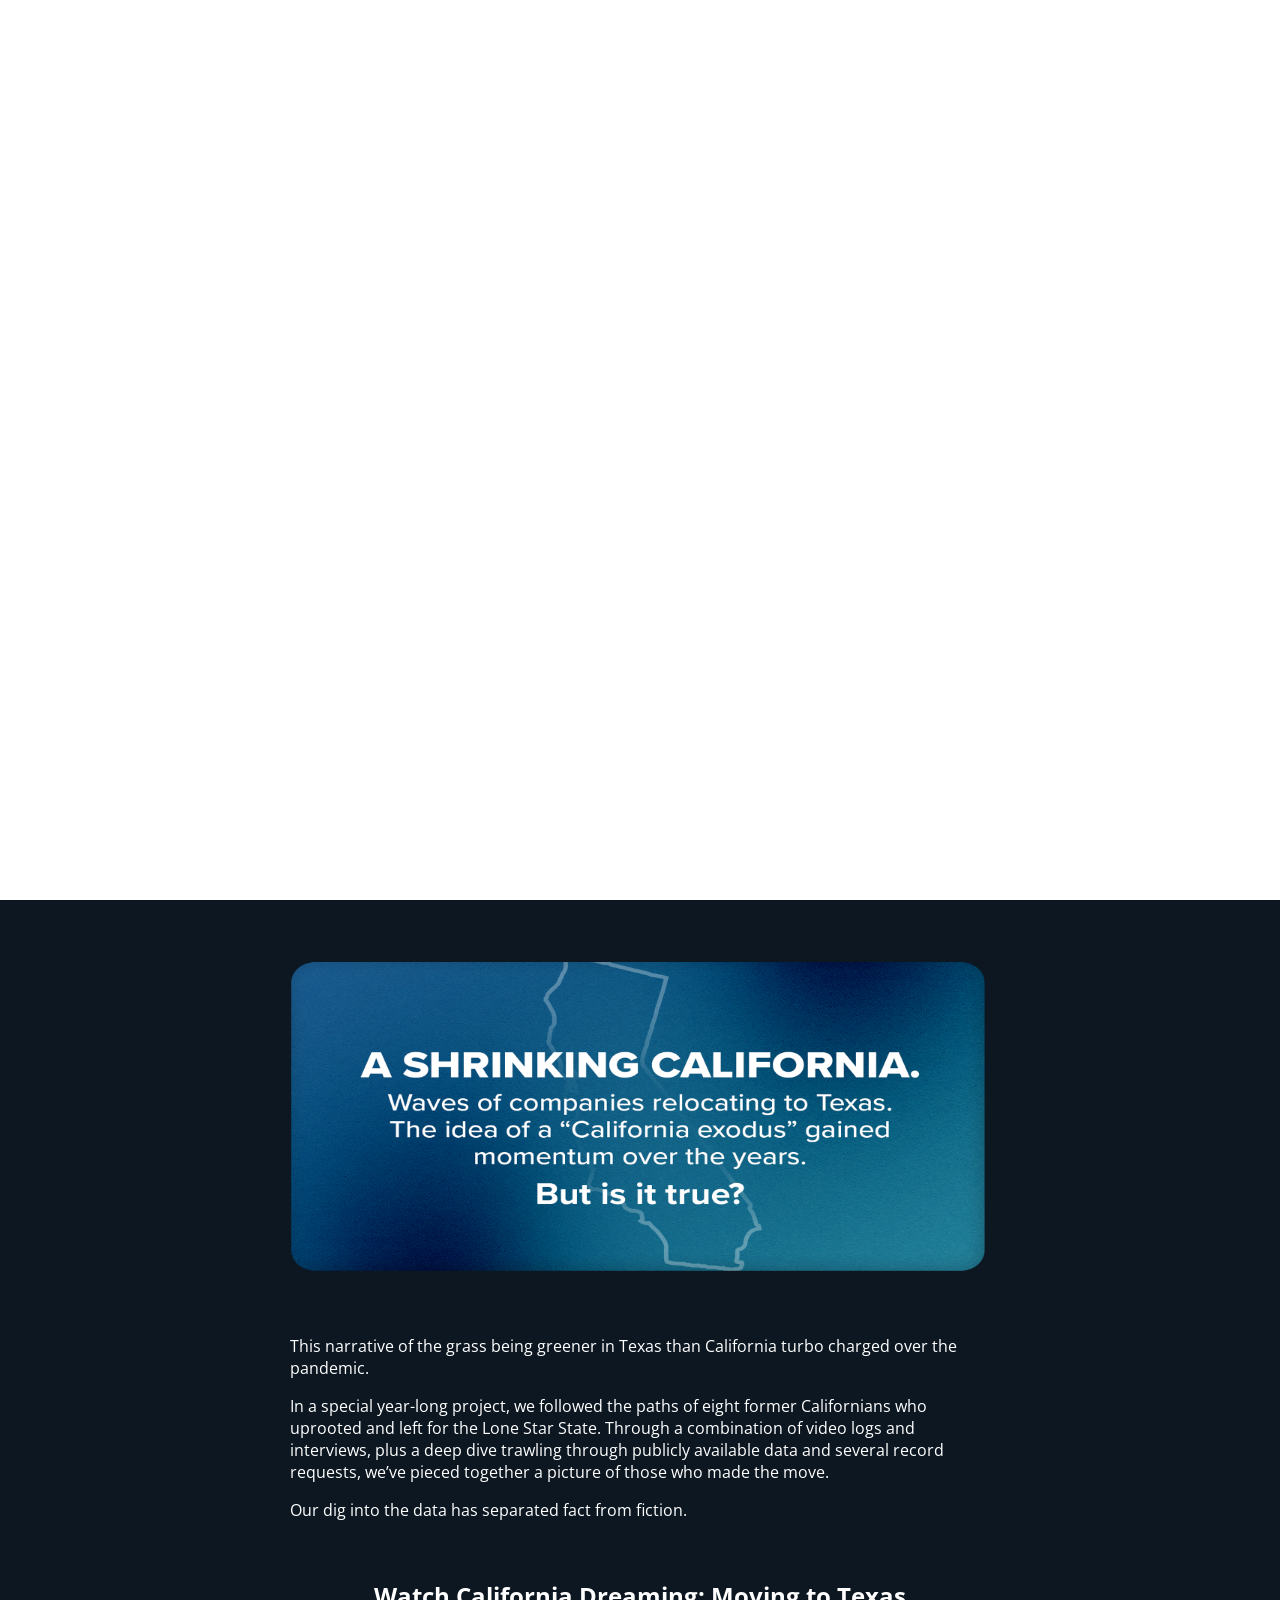
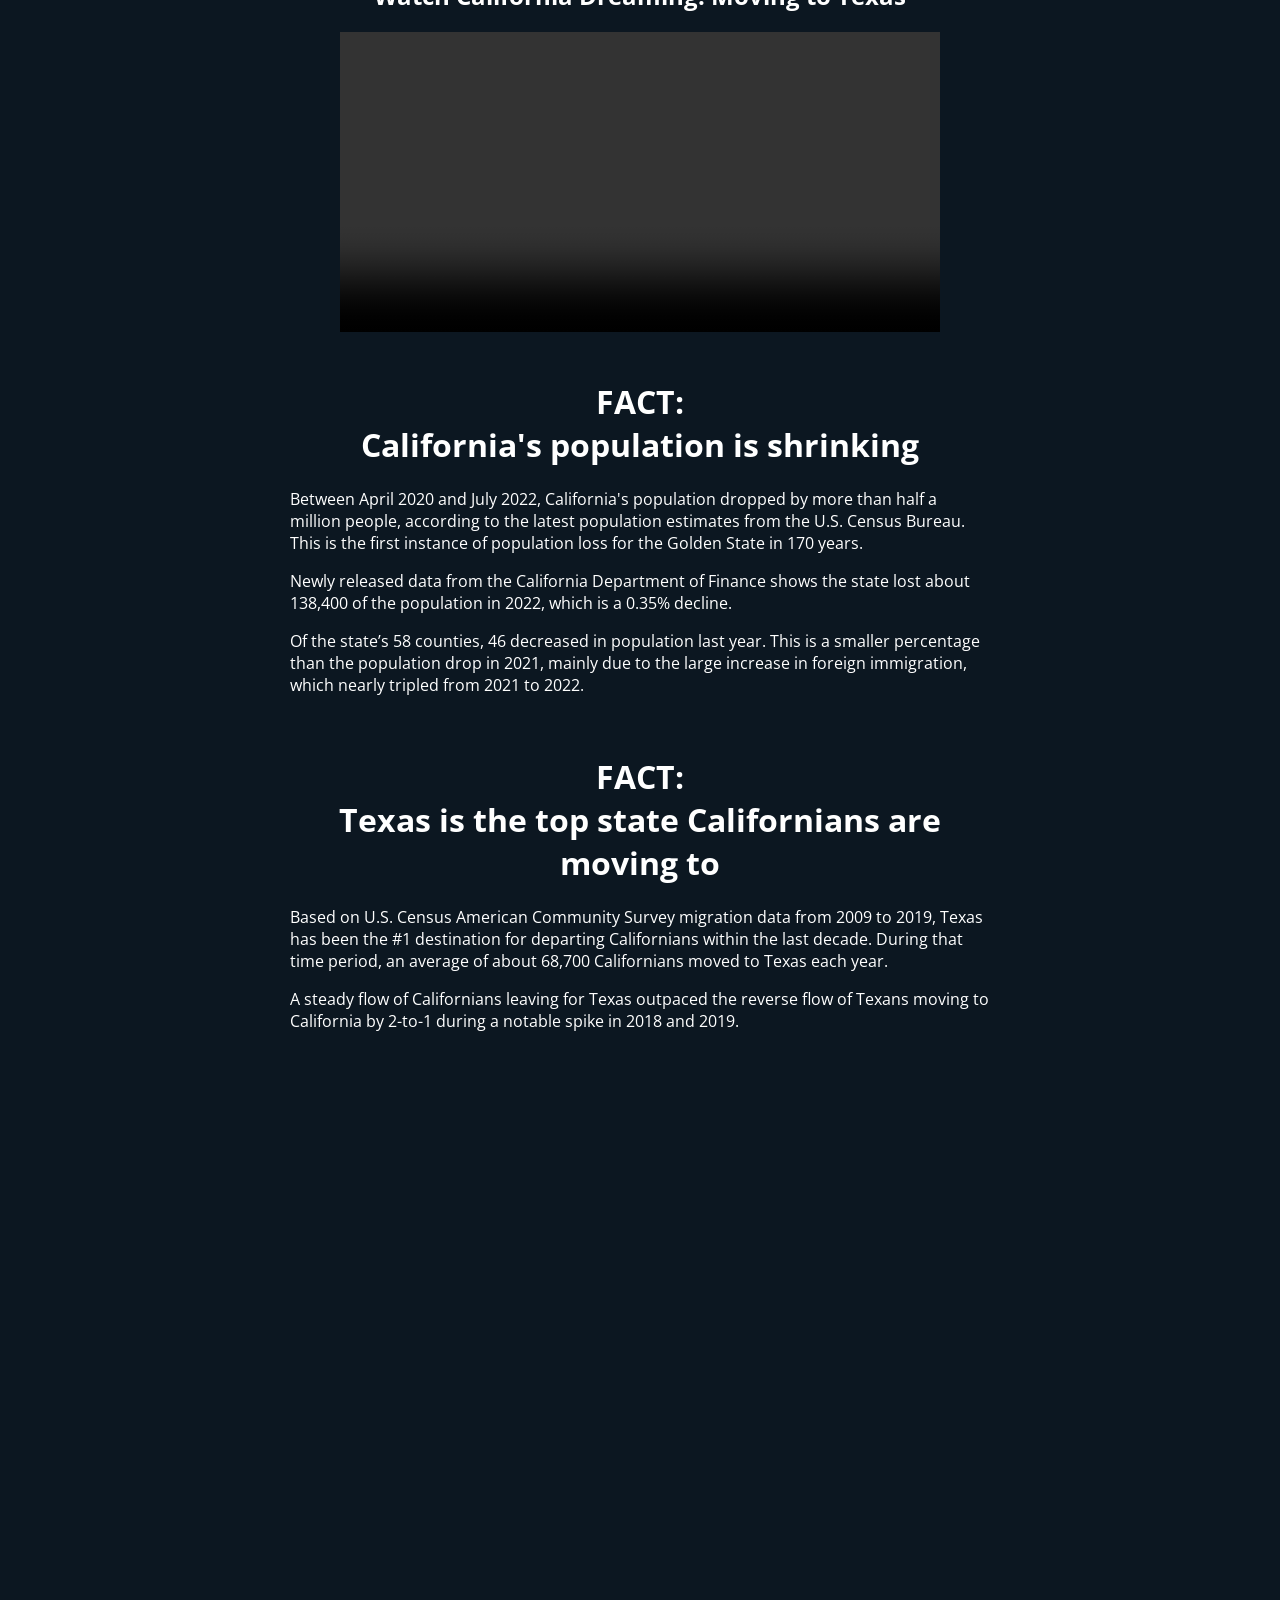
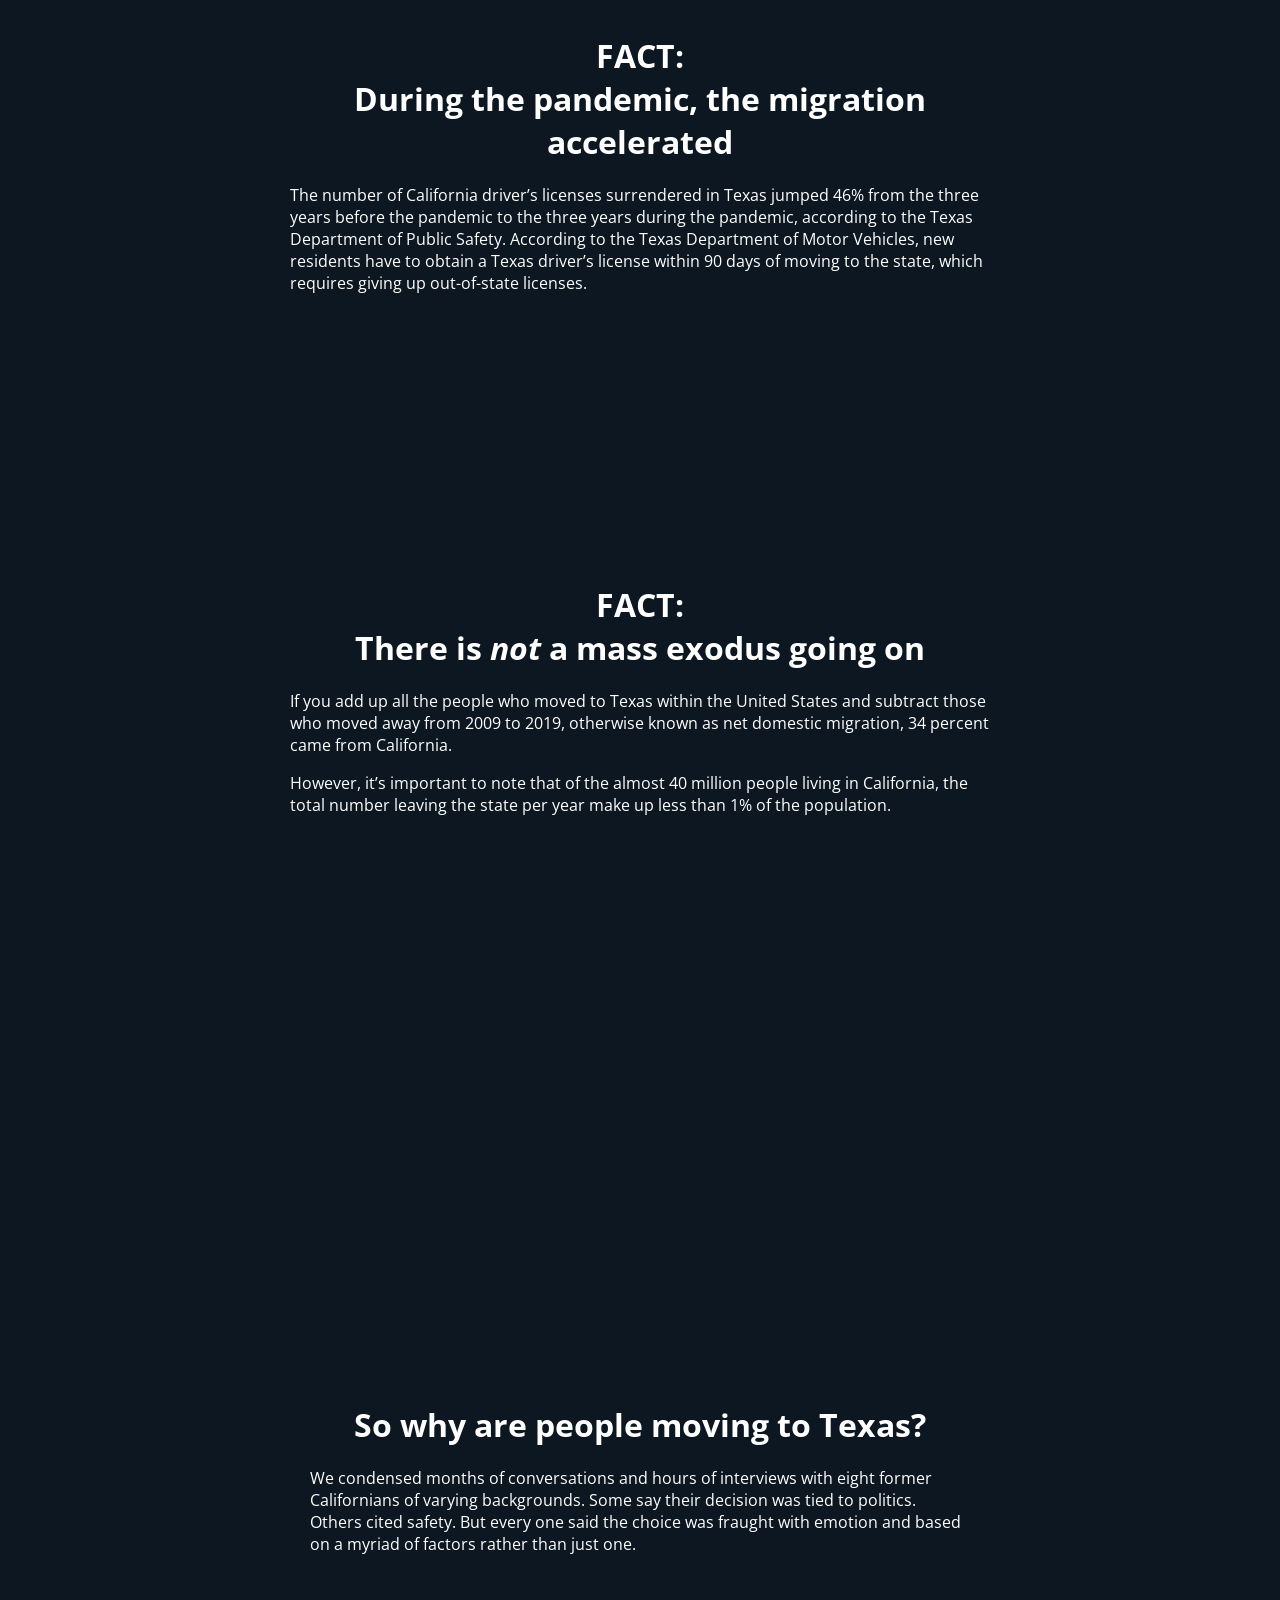
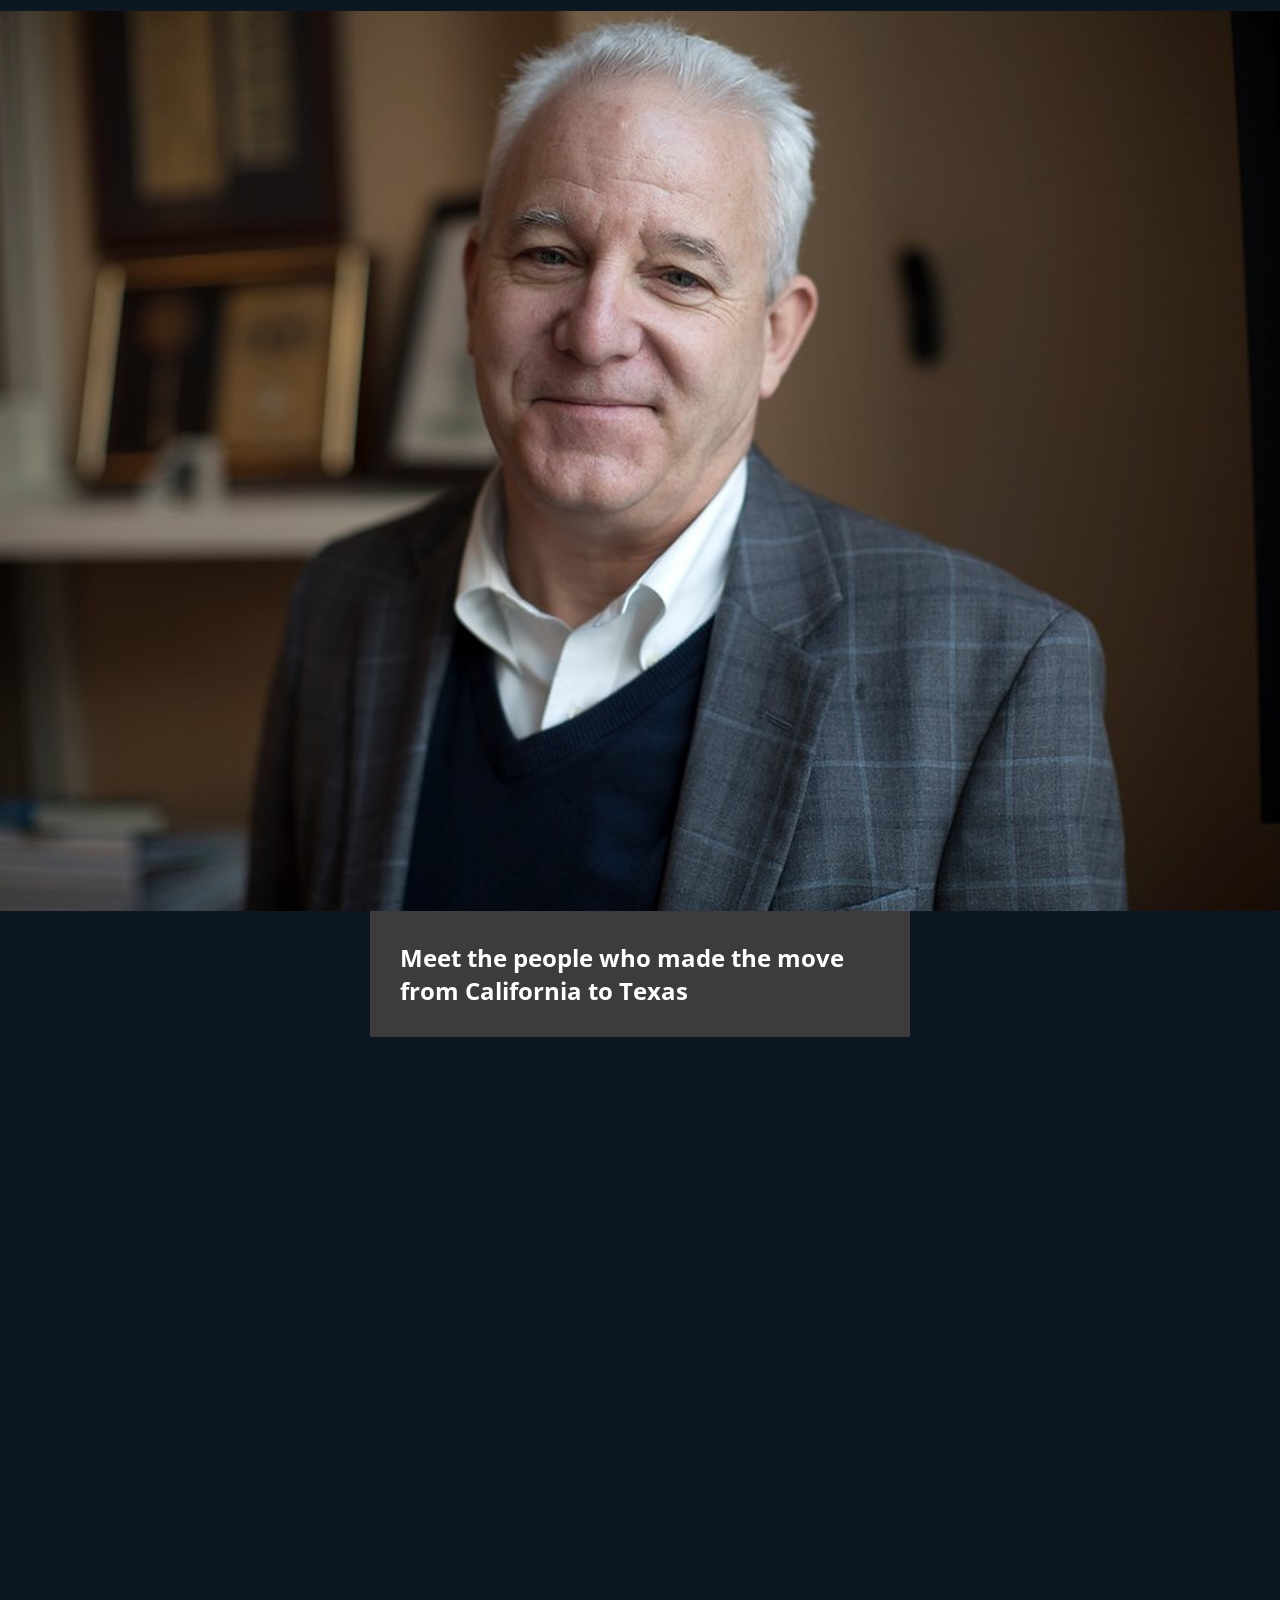
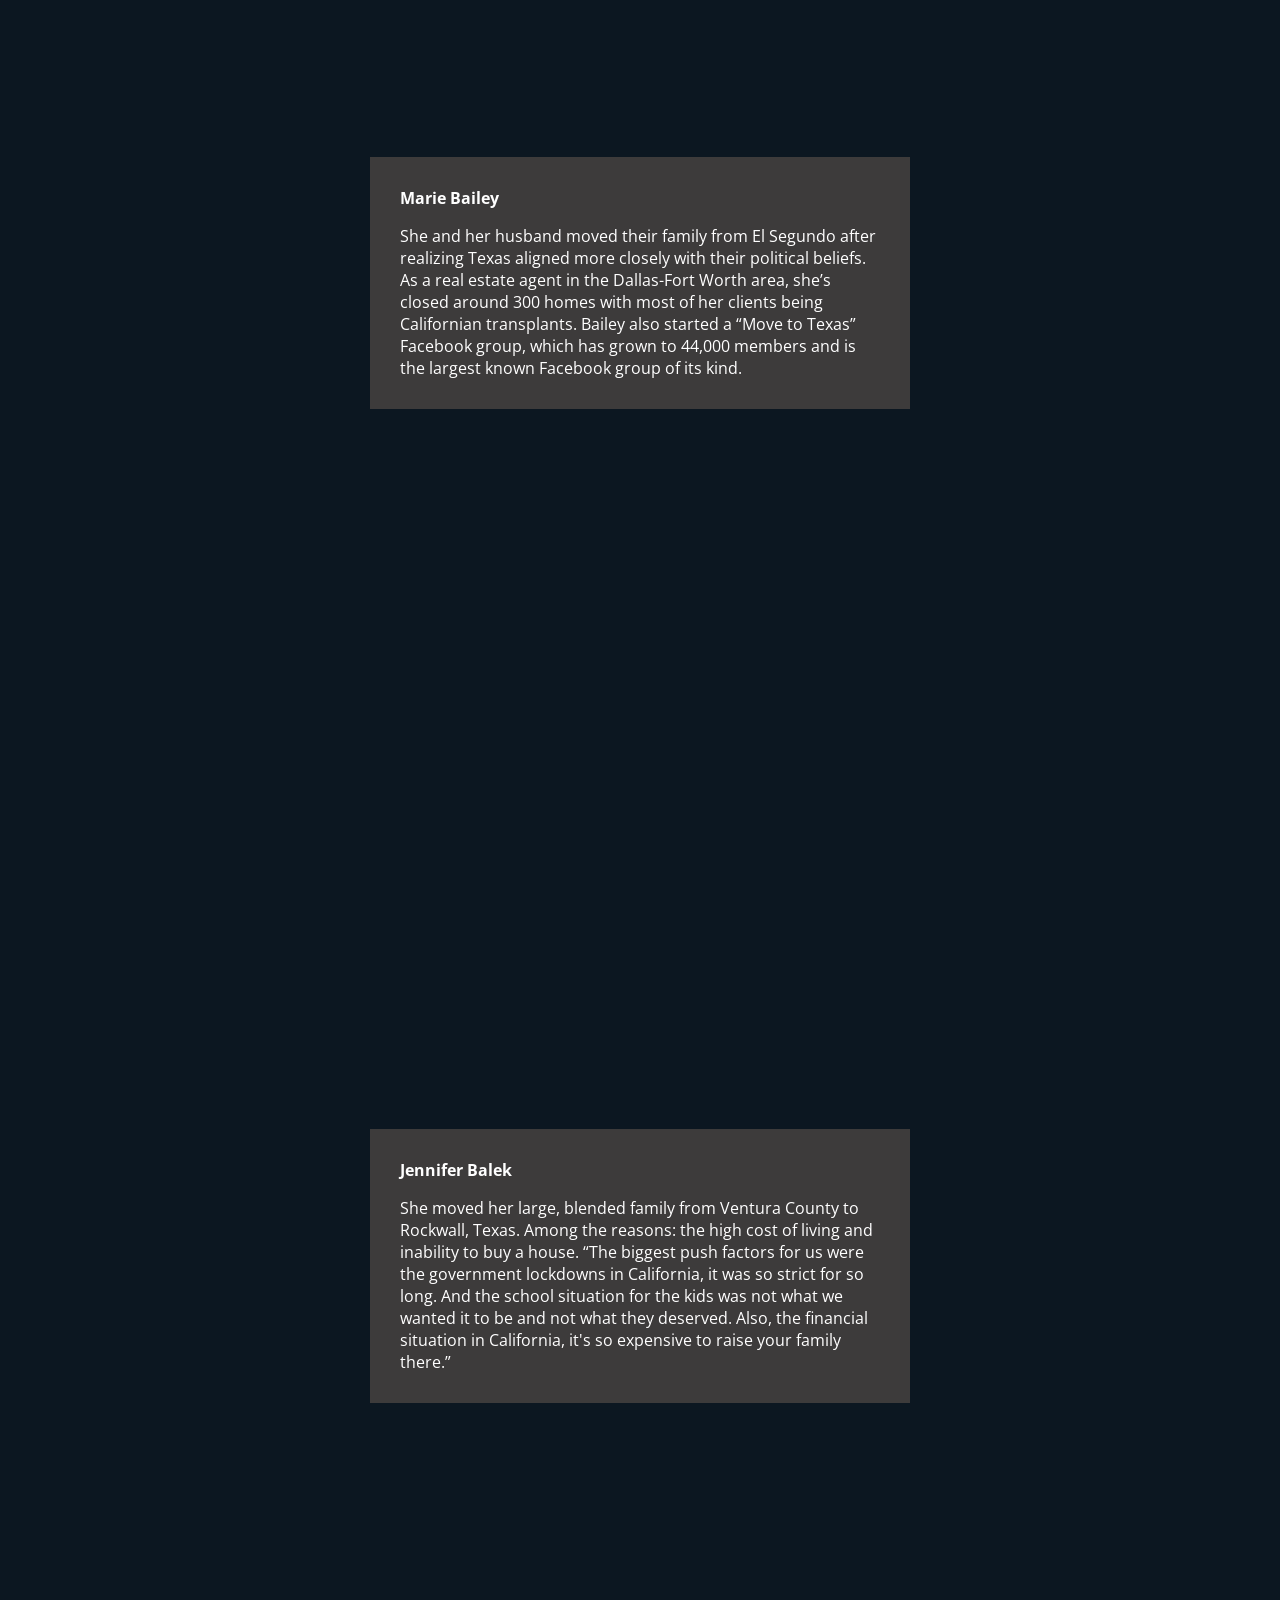
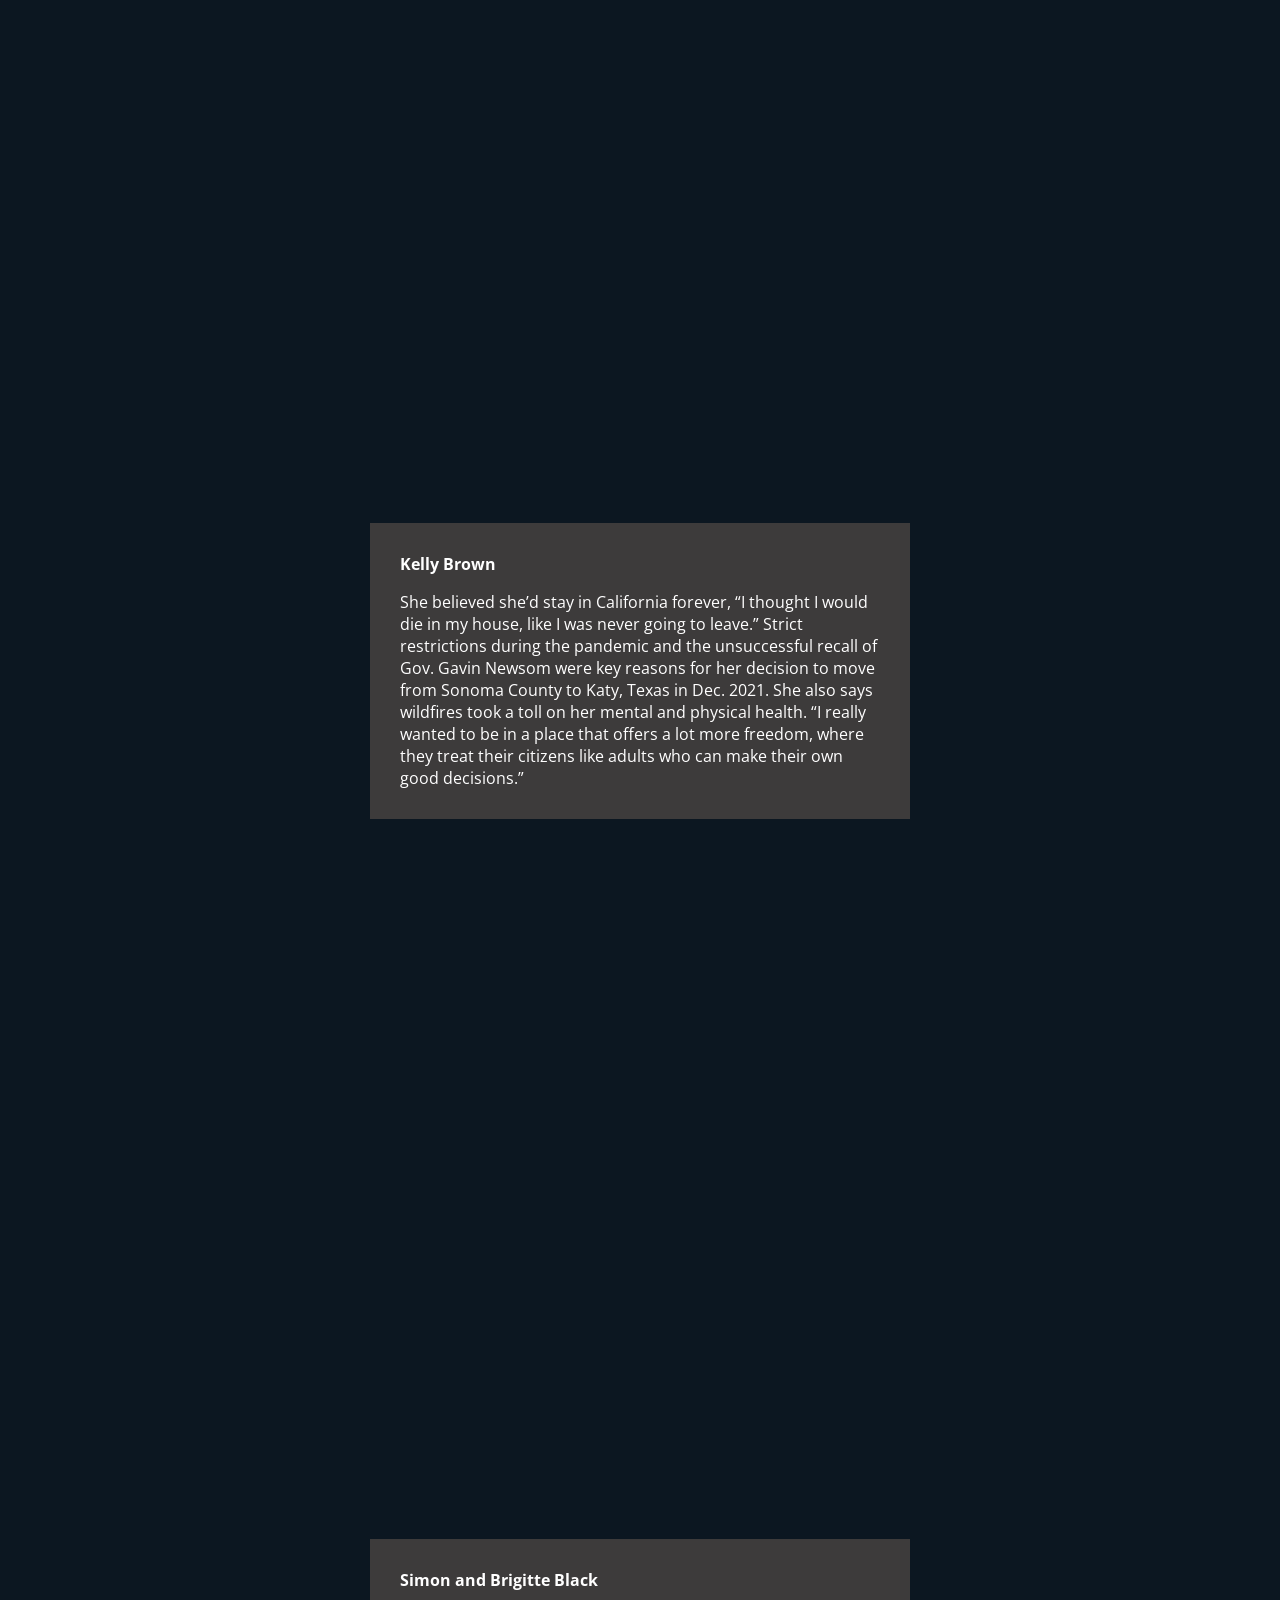
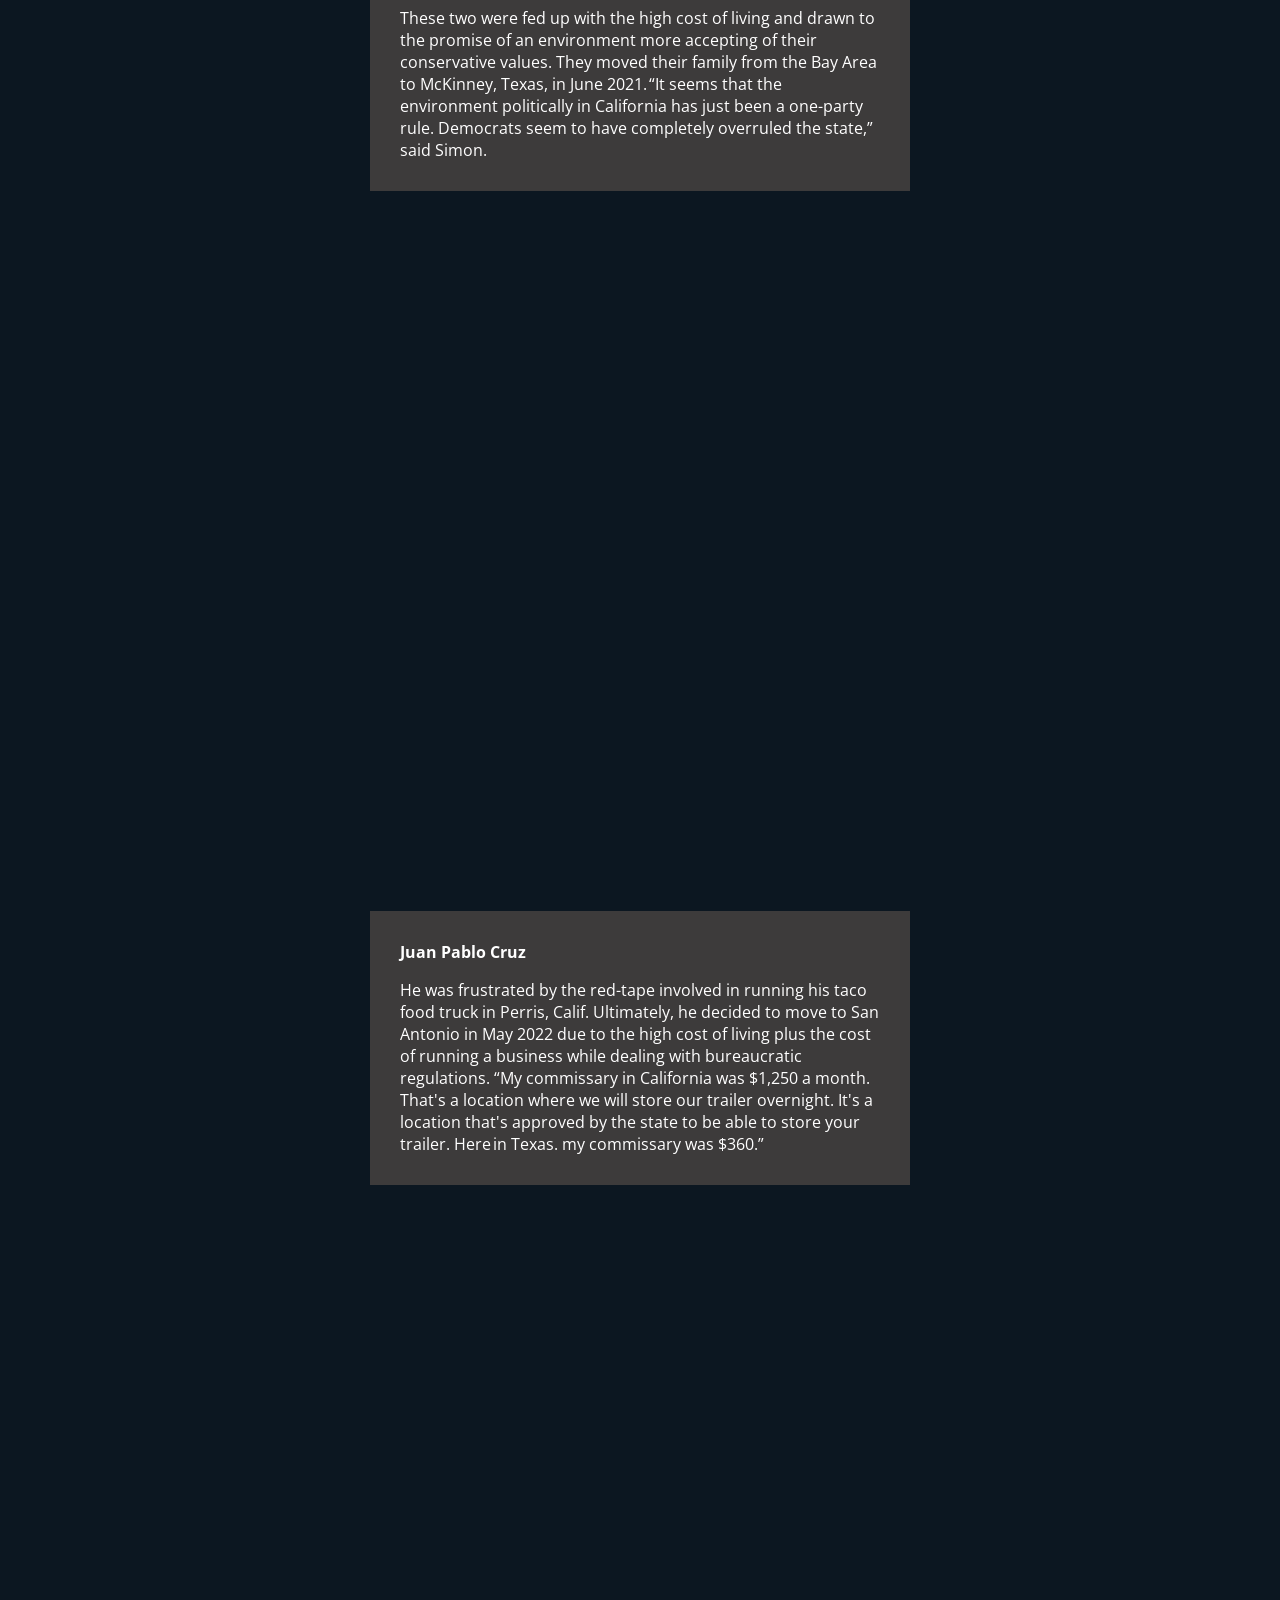
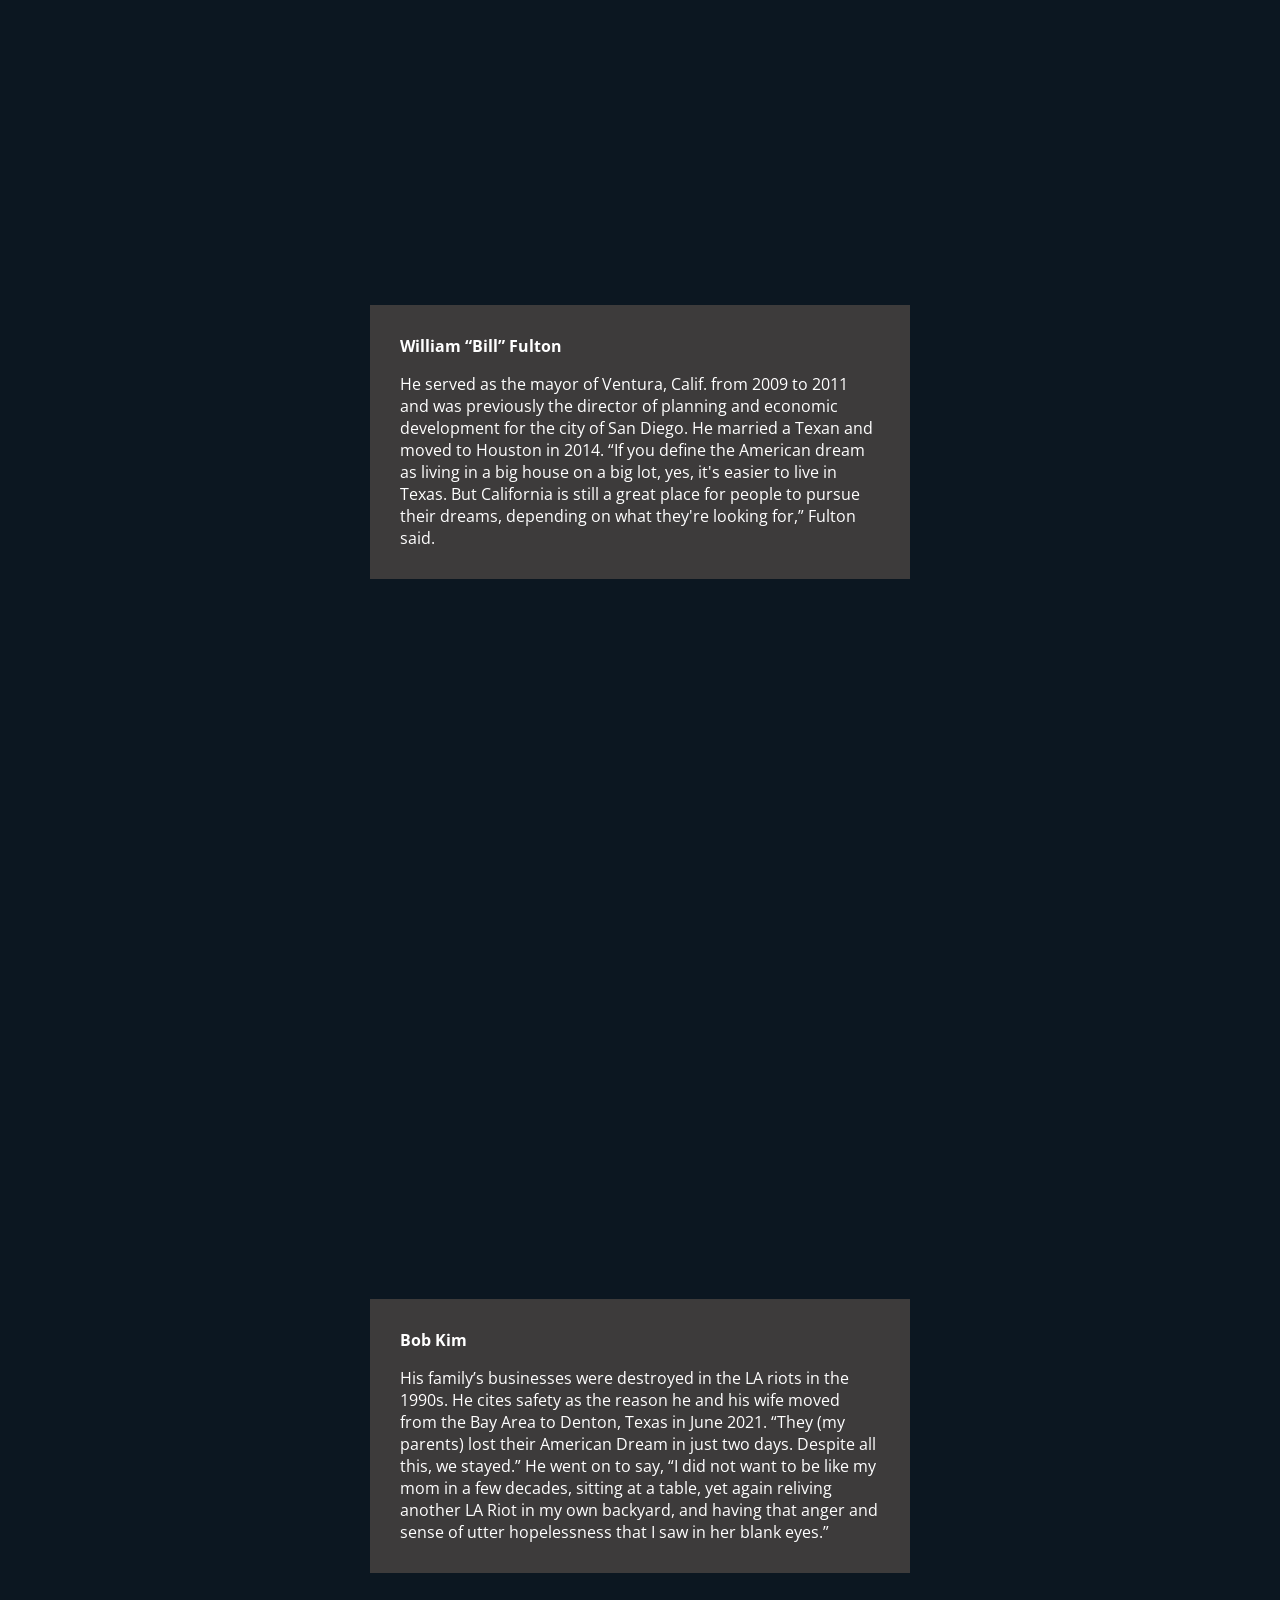
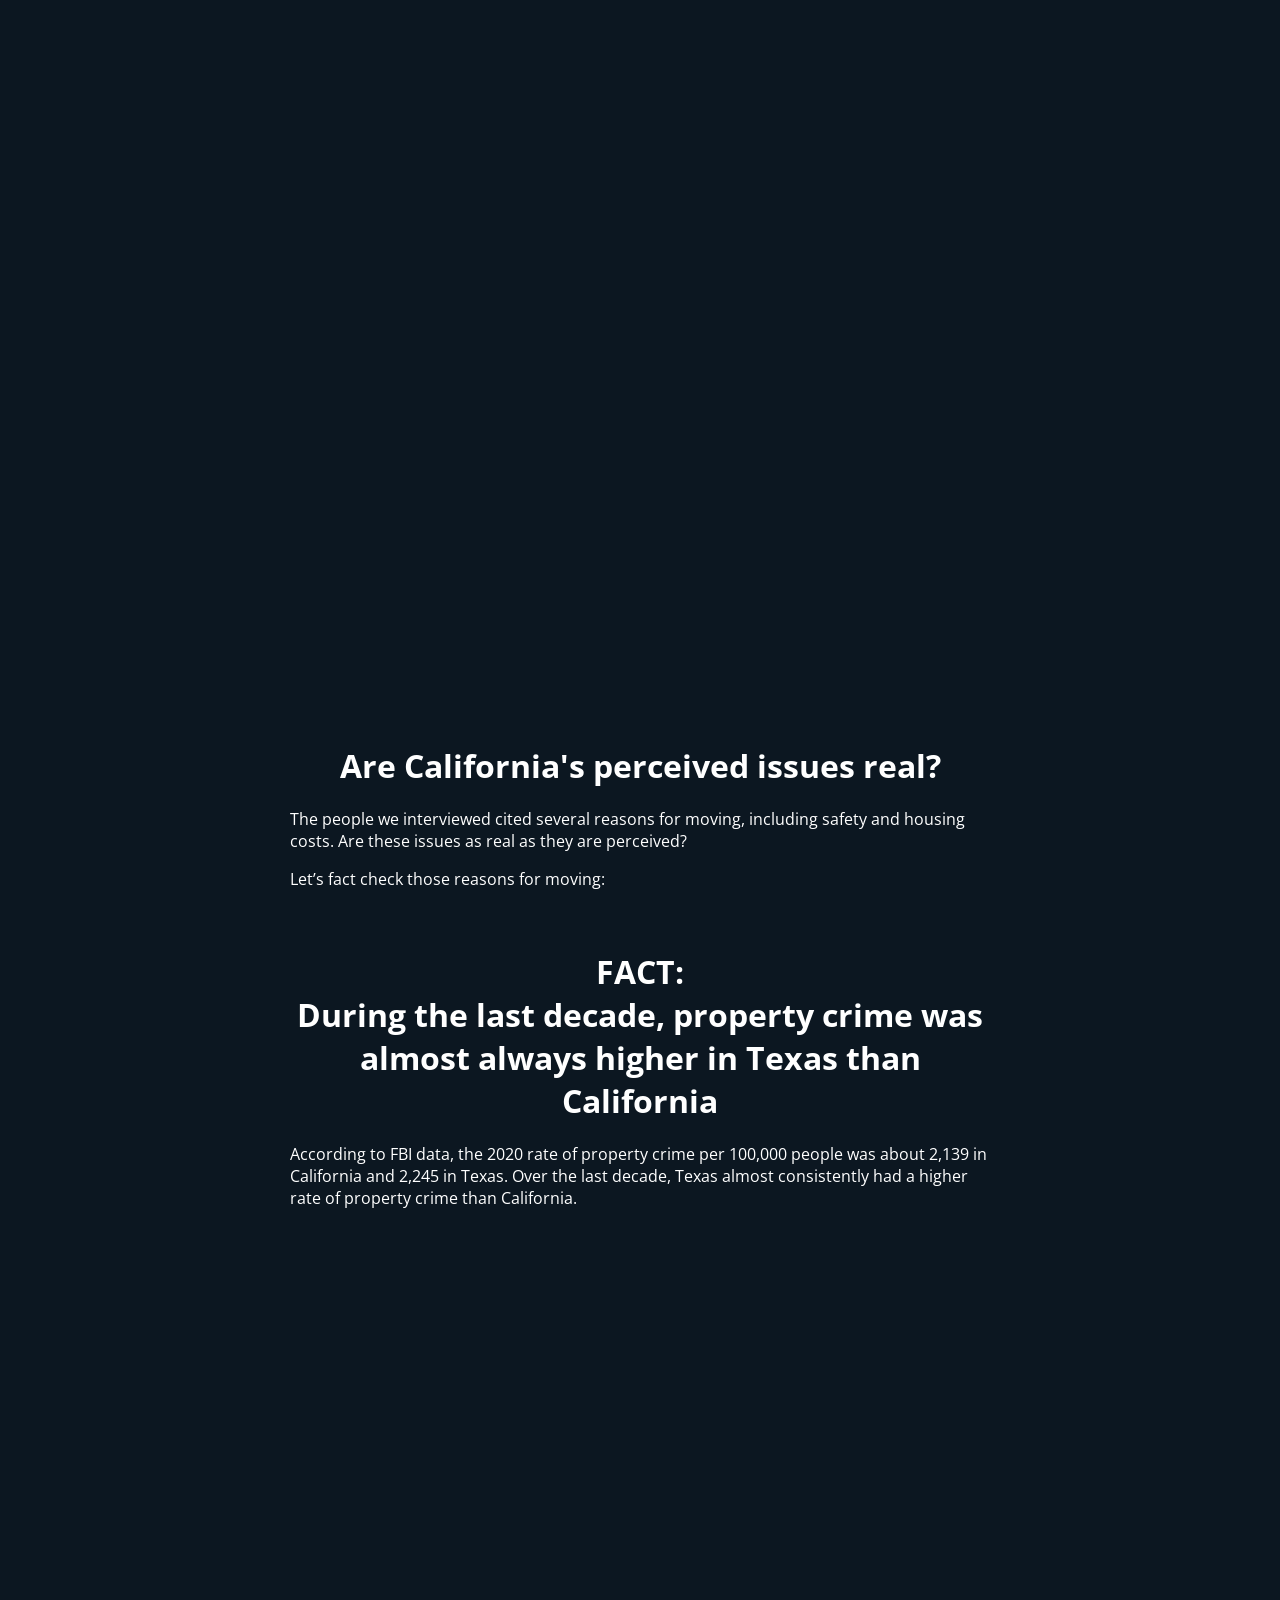
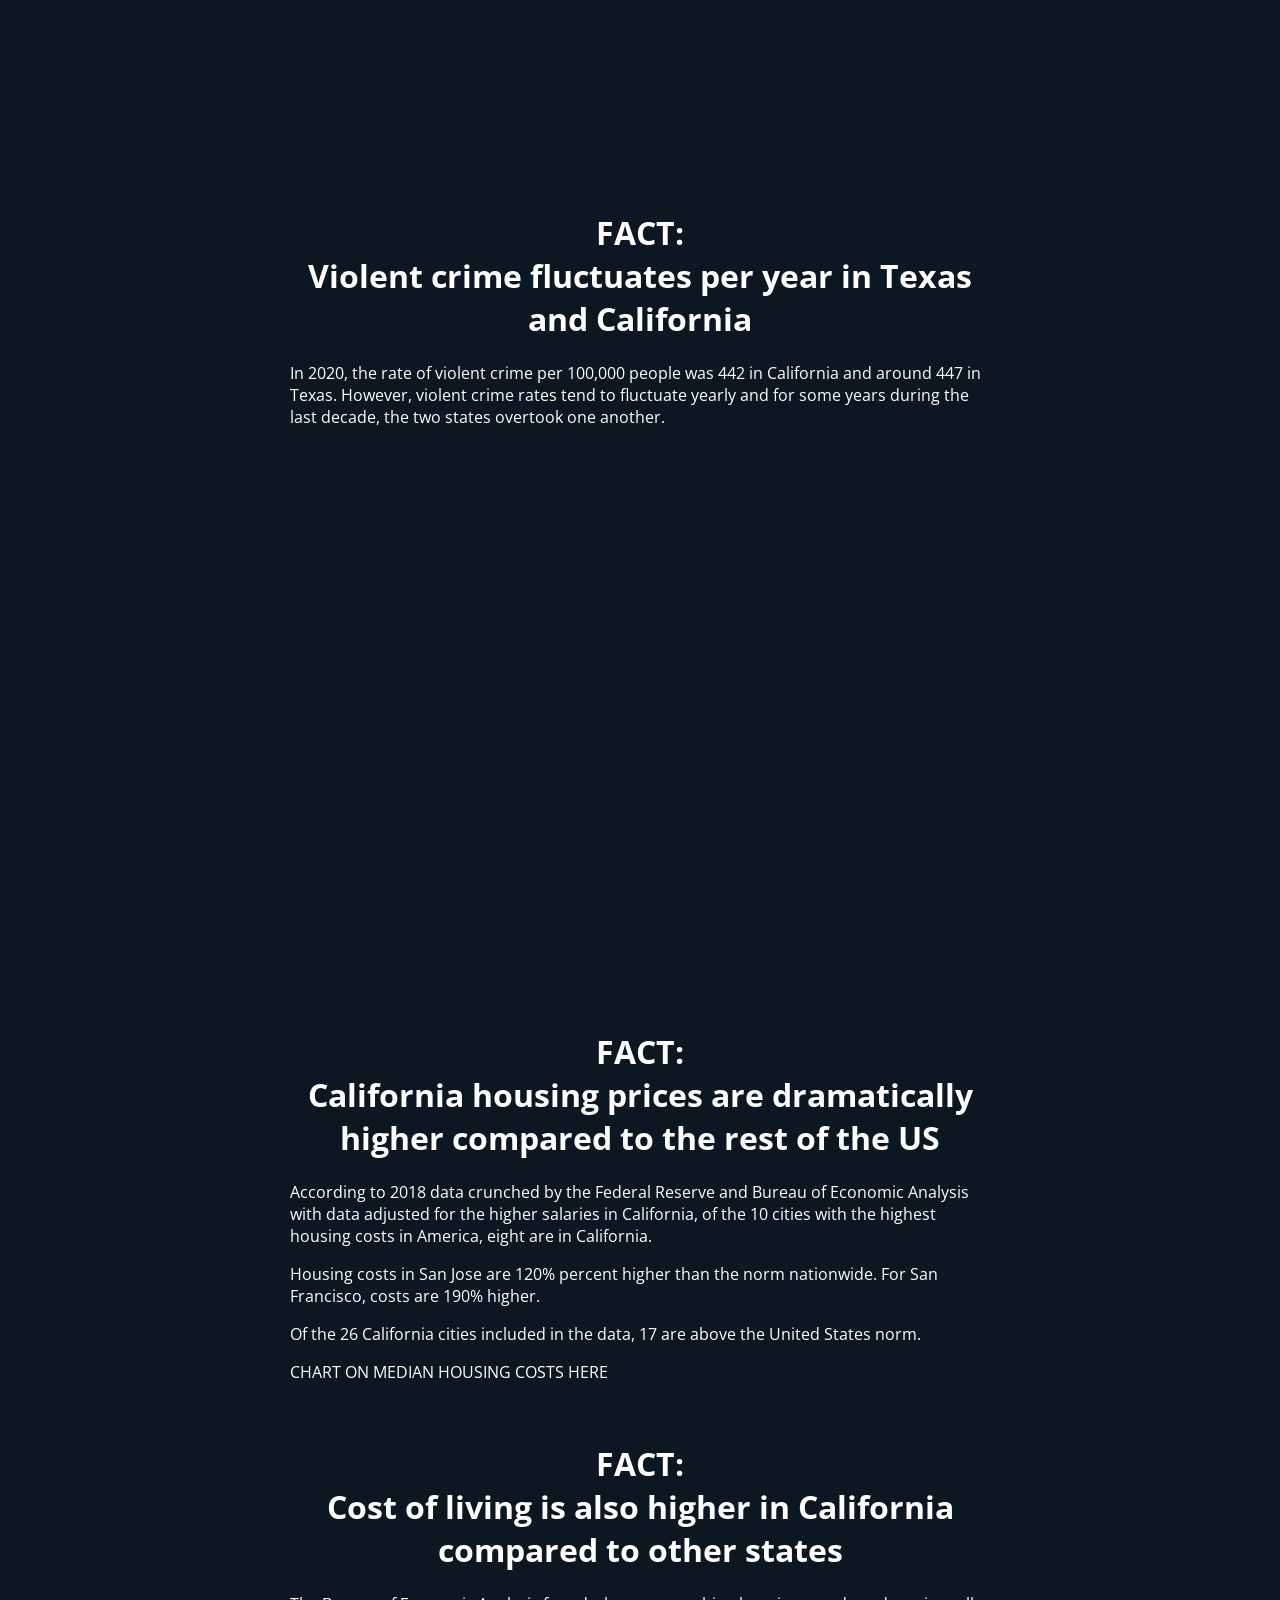
==== docs/index.html @ bd22421d "update files" ====
<!doctype html><html lang="en"><head><link rel="stylesheet" href="style.d3d88979.css"><title></title><meta charset="utf-8"><meta name="viewport" content="width=device-width, initial-scale=1"><meta http-equiv="X-UA-Compatible" content="IE=edge,chrome=1"><meta name="description" content=""><meta name="news_keywords" content=""><meta property="og:title" content=""><meta property="og:site_name" content=""><meta property="og:url" content=""><meta property="og:description" content=""><meta property="og:type" content="article"><meta property="og:locale" content="en_US"><meta property="og:image" content=""><meta property="og:image:type" content="image/jpeg"><meta property="og:image:width" content="1200"><meta property="og:image:height" content="600"><meta name="twitter:card" content="summary_large_image"><meta name="twitter:site" content=""><meta name="twitter:creator" content=""><meta name="twitter:title" content=""><meta name="twitter:description" content=""><meta name="twitter:image:src" content=""><link rel="canonical" href=""><link href="https://fonts.googleapis.com/css?family=Open+Sans:300,300i,400,400i,600,600i,700,700i,800,800i&display=swap" rel="stylesheet"><link href="https://fonts.googleapis.com/css?family=Lora:400,400i,700&display=swap" rel="stylesheet"></head><body>
<div id="thing"><div class="header-img"> <div class="header1"> <p class="kicker"></p> <div id="thing2"> <h1 class="headline">California Dreaming: Moving to Texas</h1><br> </div> <p class="byline"> By Pamela Parker, Brandon Behle and Lindsey Feingold </p> <p class="date">Published May 2023</p>
</div>
</div></div> <div class="thing-mobile"> <img src="GIF_top_clip.485034a8.gif"> </div> <main id="content"> <div class="black-color"> <br><br>
<center><img src="option2.641403ce.png" alt="Moving to Texas description" style="width:720px;height:350px"></center> <div class="story-body"> <p>This narrative of the grass being greener in Texas than California turbo charged over the pandemic. </p> <p>In a special year-long project, we followed the paths of eight former Californians who uprooted and left for the Lone Star State. Through a combination of video logs and interviews, plus a deep dive trawling through publicly available data and several record requests, we’ve pieced together a picture of those who made the move.</p> <p>Our dig into the data has separated fact from fiction. </p> <br> <center><h2>Watch California Dreaming: Moving to Texas</h2></center> <center><video class="video" width="600" height="380" controls> <source src="GIF_top_clip.545a96bf.mp4" type="video/mp4"> </video></center> <br> <center><h1>FACT:<br>California's population is shrinking</h1></center> <p>Between April 2020 and July 2022, California's population dropped by more than half a million people, according to the latest population estimates from the U.S. Census Bureau. This is the first instance of population loss for the Golden State in 170 years.</p> <p>Newly released data from the California Department of Finance shows the state lost about 138,400 of the population in 2022, which is a 0.35% decline. </p> <p>Of the state’s 58 counties, 46 decreased in population last year. This is a smaller percentage than the population drop in 2021, mainly due to the large increase in foreign immigration, which nearly tripled from 2021 to 2022. </p><br> <center><h1>FACT:<br> Texas is the top state Californians are moving to </h1></center> <p>Based on U.S. Census American Community Survey migration data from 2009 to 2019, Texas has been the #1 destination for departing Californians within the last decade. During that time period, an average of about 68,700 Californians moved to Texas each year.</p> <p>A steady flow of Californians leaving for Texas outpaced the reverse flow of Texans moving to California by 2-to-1 during a notable spike in 2018 and 2019.</p><br> <div id="chart-2"></div> <iframe title="State-To-State Migration: California and Texas" aria-label="Grouped Column Chart" id="datawrapper-chart-TgwR9" src="https://datawrapper.dwcdn.net/VomQ2/7/?dark=true" scrolling="no" frameborder="0" style="width:0;border:none;min-width:100%!important;height:494px;" height="450" data-external="1"></iframe> <br><br> <br><center><h1>FACT:<br> During the pandemic, the migration accelerated </h1></center> <p>The number of California driver’s licenses surrendered in Texas jumped 46% from the three years before the pandemic to the three years during the pandemic, according to the Texas Department of Public Safety. According to the Texas Department of Motor Vehicles, new residents have to obtain a Texas driver’s license within 90 days of moving to the state, which requires giving up out-of-state licenses.</p><br> <iframe title="People Who Moved to Texas Per State in 2019" aria-label="Map of U.S." id="datawrapper-chart-TgwR9" src="https://datawrapper.dwcdn.net/B36rP/1/?dark=true" scrolling="no" frameborder="0" style="width:0;border:none;min-width:100%!important;height:180px;" height="450" data-external="1"></iframe><br><br> <br><center><h1>FACT:<br> There is <i>not</i> a mass exodus going on </h1></center> <p>If you add up all the people who moved to Texas within the United States and subtract those who moved away from 2009 to 2019, otherwise known as net domestic migration, 34 percent came from California.</p> <p>However, it’s important to note that of the almost 40 million people living in California, the total number leaving the state per year make up less than 1% of the population.</p> <div class="story-body"> <div id="chart-3" class="chart step"></div> <iframe title="People Who Moved to Texas Per State in 2019" aria-label="Map" id="datawrapper-chart-96fvt" src="https://datawrapper.dwcdn.net/96fvt/4/?dark=true" scrolling="no" frameborder="0" style="width:0;min-width:100%!important;border:none;" height="480" data-external="1"></iframe><script>!function(){"use strict";window.addEventListener("message",function(a){if(void 0!==a.data["datawrapper-height"]){var e=document.querySelectorAll("iframe");for(var t in a.data["datawrapper-height"])for(var r=0;r<e.length;r++)if(e[r].contentWindow===a.source){var i=a.data["datawrapper-height"][t]+"px";e[r].style.height=i}}})}();</script> <br><br><br><center><h1>So why are people moving to Texas?</h1></center> <p>We condensed months of conversations and hours of interviews with eight former Californians of varying backgrounds. Some say their decision was tied to politics. Others cited safety. But every one said the choice was fraught with emotion and based on a myriad of factors rather than just one.</p> </div> </div> <link rel="stylesheet" type="text/css" href="scrollytelling.1eddfe16.css"> <div class="scrollytelling image-stepper"> <div class="chart"> <img src="CA-Dreaming-TX-7PHOTOS_1280x720.aea258cc.png" id="grid-step-0"> <img src="mtt-marie-bailey.bbecf375.jpg" id="grid-step-1"> <img src="mtt-jennifer-balek.7d1bb101.jpg" id="grid-step-2"> <img src="mtt-kelly-brown.58b39471.jpg" id="grid-step-3"> <img src="mtt-simon-and-brigitte-black.dd2c85e5.jpg" id="grid-step-4"> <img src="mtt-juan-pablo-cruz.3ac2ae70.jpg" id="grid-step-5"> <img src="mtt-william-fulton.1391865b.jpg" id="grid-step-6"> <img src="mtt-bob-kim.5e380aa6.jpg" id="grid-step-7"> </div> <div class="steps color-thing"> <div class="step" data-show-selector="#grid-step-0"> <h2>Meet the people who made the move from California to Texas</h2> </div> <div class="step" data-show-selector="#grid-step-1"> <p><b>Marie Bailey</b></p><p>She and her husband moved their family from El Segundo after realizing Texas aligned more closely with their political beliefs. As a real estate agent in the Dallas-Fort Worth area, she’s closed around 300 homes with most of her clients being Californian transplants. Bailey also started a “Move to Texas” Facebook group, which has grown to 44,000 members and is the largest known Facebook group of its kind.</p> </div> <div class="step" data-show-selector="#grid-step-2"> <p><b>Jennifer Balek</b></p><p>She moved her large, blended family from Ventura County to Rockwall, Texas. Among the reasons: the high cost of living and inability to buy a house. “The biggest push factors for us were the government lockdowns in California, it was so strict for so long. And the school situation for the kids was not what we wanted it to be and not what they deserved. Also, the financial situation in California, it's so expensive to raise your family there.”</p> </div> <div class="step" data-show-selector="#grid-step-3"> <p><b>Kelly Brown</b></p><p>She believed she’d stay in California forever, “I thought I would die in my house, like I was never going to leave.” Strict restrictions during the pandemic and the unsuccessful recall of Gov. Gavin Newsom were key reasons for her decision to move from Sonoma County to Katy, Texas in Dec. 2021. She also says wildfires took a toll on her mental and physical health. “I really wanted to be in a place that offers a lot more freedom, where they treat their citizens like adults who can make their own good decisions.”</p> </div> <div class="step" data-show-selector="#grid-step-4"> <p><b>Simon and Brigitte Black</b></p><p>These two were fed up with the high cost of living and drawn to the promise of an environment more accepting of their conservative values. They moved their family from the Bay Area to McKinney, Texas, in June 2021. “It seems that the environment politically in California has just been a one-party rule. Democrats seem to have completely overruled the state,” said Simon.</p> </div> <div class="step" data-show-selector="#grid-step-5"> <p><b>Juan Pablo Cruz</b></p><p>He was frustrated by the red-tape involved in running his taco food truck in Perris, Calif. Ultimately, he decided to move to San Antonio in May 2022 due to the high cost of living plus the cost of running a business while dealing with bureaucratic regulations. “My commissary in California was $1,250 a month. That's a location where we will store our trailer overnight. It's a location that's approved by the state to be able to store your trailer. Here in Texas. my commissary was $360.”</p> </div> <div class="step" data-show-selector="#grid-step-6"> <p><b>William “Bill” Fulton</b></p><p>He served as the mayor of Ventura, Calif. from 2009 to 2011 and was previously the director of planning and economic development for the city of San Diego. He married a Texan and moved to Houston in 2014. “If you define the American dream as living in a big house on a big lot, yes, it's easier to live in Texas. But California is still a great place for people to pursue their dreams, depending on what they're looking for,” Fulton said.</p> </div> <div class="step" data-show-selector="#grid-step-7"> <p><b>Bob Kim</b></p><p>His family’s businesses were destroyed in the LA riots in the 1990s. He cites safety as the reason he and his wife moved from the Bay Area to Denton, Texas in June 2021. “They (my parents) lost their American Dream in just two days. Despite all this, we stayed.” He went on to say, “I did not want to be like my mom in a few decades, sitting at a table, yet again reliving another LA Riot in my own backyard, and having that anger and sense of utter hopelessness that I saw in her blank eyes.”</p> </div> </div> </div> <script src="people-intro.e018e8a9.js"></script> <div class="story-body"> <center><h1>Are California's perceived issues real?</h1></center> <p>The people we interviewed cited several reasons for moving, including safety and housing costs. Are these issues as real as they are perceived?</p> <p>Let’s fact check those reasons for moving: </p><br> <center><h1>FACT:<br> During the last decade, property crime was almost always higher in Texas than California </h1></center> <p>According to FBI data, the 2020 rate of property crime per 100,000 people was about 2,139 in California and 2,245 in Texas. Over the last decade, Texas almost consistently had a higher rate of property crime than California. </p> <br> <iframe title="People Who Moved to Texas Per State in 2019" aria-label="Map of U.S." id="datawrapper-chart-TgwR9" src="https://datawrapper.dwcdn.net/L8cZw/1/?dark=true" scrolling="no" frameborder="0" style="width:0;border:none;min-width:100%!important;height:494px;" height="450" data-external="1"></iframe><br><br><br> <center><h1>FACT:<br>Violent crime fluctuates per year in Texas and California </h1></center> <p>In 2020, the rate of violent crime per 100,000 people was 442 in California and around 447 in Texas. However, violent crime rates tend to fluctuate yearly and for some years during the last decade, the two states overtook one another. </p> <br> <iframe title="People Who Moved to Texas Per State in 2019" aria-label="Map of U.S." id="datawrapper-chart-TgwR9" src="https://datawrapper.dwcdn.net/DstDW/1/
?dark=true" scrolling="no" frameborder="0" style="width:0;border:none;min-width:100%!important;height:494px;" height="450" data-external="1"></iframe><br><br><br> <center><h1>FACT:<br> California housing prices are dramatically higher compared to the rest of the US</h1></center> <p>According to 2018 data crunched by the Federal Reserve and Bureau of Economic Analysis with data adjusted for the higher salaries in California, of the 10 cities with the highest housing costs in America, eight are in California.</p> <p>Housing costs in San Jose are 120% percent higher than the norm nationwide. For San Francisco, costs are 190% higher.</p> <p>Of the 26 California cities included in the data, 17 are above the United States norm.</p> <p>CHART ON MEDIAN HOUSING COSTS HERE</p> <br> <center><h1>FACT:<br>Cost of living is also higher in California compared to other states</h1></center> <p>The Bureau of Economic Analysis found when you combine housing, goods and services all together into real purchasing power for people, California is 15% more expensive to live in than the overall United States. The data shows that costs for goods (food, cars, gas, furniture) are 4% higher than the entire US on average and costs for services (auto repair, health care, etc). are 7% higher on average.</p><br> <center><h1>FACT:<br>Business data here</h1></center> <p>Lorem ipsum dolor sit amet, consectetur adipiscing elit. Aliquam quam lacus, semper vitae sagittis in, malesuada at purus. Fusce sit amet diam sit amet nisl placerat volutpat tincidunt in velit. Curabitur vulputate imperdiet tristique. Sed posuere mauris in massa interdum accumsan at pulvinar risus.</p><br> <center><h1>FACT:<br>Conservative/Political Values data here</h1></center> <p>Lorem ipsum dolor sit amet, consectetur adipiscing elit. Aliquam quam lacus, semper vitae sagittis in, malesuada at purus. Fusce sit amet diam sit amet nisl placerat volutpat tincidunt in velit. Curabitur vulputate imperdiet tristique. Sed posuere mauris in massa interdum accumsan at pulvinar risus.</p><br> <center><h1>One year later</h1></center> <p>Is it everything they dreamt it would be? </p> <p>Of the eight we spoke with over the course of a year, the majority were happy with their decision to move to Texas. However, many expressed nostalgia for the people, places and things they missed while living in California. </p> <p>Half were open to returning to the Golden State, while the other half said they were absolutely staying. </p> <p>“It's a very small, open-ended maybe,” said Simon Black. “Number one, the whole state would have to clean up, get some of those rotten politicians, be tough on crime again. People's attitudes will just have to change. But for the most part I really am happy here. I have very little desire to move back as a whole.” </p> <h3>Bill Fulton adds, “I might stay here, I might go back. If you define the American dream as living in a big house on a big lot. Yes, it's easier to live in Texas. But California is still a great place for people to pursue their dreams depending on what they're looking for.” </h3> <p>Many who rented in California, due to the lack of housing affordability, were able to buy homes for the first time.   </p> <p>Jennifer Balek bought a house that comfortably fit her big family in Rockwall, Texas.   </p> <p>Bob Kim bought a house in Denton, Texas that reduced his commute to work to seven minutes and cites safety as a reason to stay.</p> <h3>“My wife feels completely safe here. And that really was the major criteria for moving here.” </h3> <p>Kelly Brown bought a house with a pool in Katy, Texas.  However, she did not sell her house in the Bay Area, “I left that option open. But I think that (it) will always feel like home to me. I've only been in Texas for 14 months. We'll see, I might go back. And I might stay.” </p> <p>Watch, “California Dreaming: Moving to Texas,” now to see everyone's opinion of Texas a year after the move.</p> <br> <div class="credits"> <h4>Credits</h4> <p>EXECUTIVE PRODUCER: Brandon Behle. PRODUCER: Pamela Parker. PRESENTER: Karina Nova. DATA JOURNALIST: Lindsey Feingold. WEB DESIGN AND DEVELOPMENT: Lindsey Feingold. EXECUTIVE PRODUCER OF DIGITAL: Kimberlee Sakamoto. VISUAL CONTENT PRODUCER: Adriana Aguilar. GRAPHIC ARTISTS: Danny Tulledge, Jason Parker and Jeremy Stepp. SUPERVISING EDITOR: Jericho Saria. EDITOR: Pamela Parker. CAMERA: Pamela Parker and Juan Carlos Guerrero. SPECIAL THANKS: MoveBuddha, Texas Department of Public Safety, Kinder Institute For Urban Research, Texas A&M University, Move to Texas From California and Treehorn Books.</p> </div> <br>
<center style="color:#fff">Ⓒ 2023 ABC Owned Television Stations</center> </div>
</div> </main>  <script src="ai2html-resizer.648d3b51.js"></script>
<script src="http://d3js.org/d3.v4.js"></script>
<script src="https://d3js.org/d3-scale-chromatic.v1.min.js"></script>
<script src="https://d3js.org/d3-geo-projection.v2.min.js"></script>
<script src="scrollytelling.c5844ca9.js"></script> <script src="people-intro.e018e8a9.js"></script> </body></html>
---- docs/style.d3d88979.css ----
.link{fill:none;stroke:#000;stroke-opacity:.2}.link:hover{stroke-opacity:.5}body{margin:auto;font-family:Open Sans,sans-serif}img{max-width:100%}.serif{font-family:Lora,serif}.sans-serif{font-family:Open Sans,sans-serif}.dark-theme{background-color:#0c1721;color:#fbfbfb}.light-theme{background-color:#fff;color:#000}.chart-section,.footer,.header,.story-body{margin:auto;padding:20px;max-width:700px}.footer{padding-top:20px;padding-bottom:20px}.chart-section.wide{width:100%;max-width:1200px}.chart-section.wide p.chart-subhead,.chart-section.wide p.chart-title{width:100%;max-width:700px;margin-left:auto;margin-right:auto}p.kicker{font-size:1rem;text-transform:uppercase}.text-center{text-align:center}h1.headline{font-size:4rem;line-height:1.1;margin-bottom:.25rem;margin-top:10rem;font-weight:800}h2.subhead{font-size:1.4rem;line-height:2rem;margin-bottom:0;margin-top:15px;font-weight:400}p.body-text{font-size:1.1rem;line-height:1.4;margin-top:0;margin-bottom:15px}h3.section-head{font-size:2rem;margin:40px 0 10px;font-weight:700;line-height:1.3}.byline{font-size:1.1rem;line-height:.75;margin-top:1.5rem;font-weight:500}.date{line-height:1;margin-top:10px;font-weight:400;text-transform:uppercase;letter-spacing:.5px}.date,p.note{font-size:.85rem}.chart-section{width:100%;max-width:1200px;padding:20px 0}.story-body .chart-section{padding-top:0}.chart-row{display:flex;justify-content:space-between;margin-top:20px}p.chart-title{font-size:1.3rem;font-weight:700;max-width:700px;margin:0 auto 5px}p.chart-subhead{max-width:700px;font-size:1rem;margin:0 auto 15px}p.chart-label{margin:0 0 5px;font-size:.85rem;text-transform:uppercase;font-weight:600}.chart-row .chart{width:100%;padding-right:15px;min-width:calc(25% - 15px)}p.chart-source{font-size:.85rem;margin:0}.photo-section{padding:30px 0;width:100%;margin:auto;display:flex;max-width:1200px}.photo{padding:0}.photo img{width:100%}p.caption{font-size:.9rem;margin:0}@media (max-width:700px){.chart-row{display:block}.chart-row .chart{padding:0}.photo-section{display:block}.photo{padding:0}#thing{max-width:100%}}.image{width:100%;align-content:center}video{height:auto}#thing,video{max-width:100%}#thing{color:#fff;background-image:url(GIF_top_clip.485034a8.gif);background-size:cover;height:100vh;width:100%;display:flex;justify-content:center;align-items:center;background-attachment:fixed;z-index:-1}.thing-mobile{display:none}.mobile thing-mobile{width:100%;height:100vh;object-fit:cover}.header1{font-size:40px;text-align:center;display:flex;flex-direction:column}.header1,.header-img{justify-content:center;align-items:center}.header-img{margin:3%;max-width:100%;width:100%}.header-img img{max-width:100%;width:100%;margin:0 auto}.disclaimer{font-style:italic;font-size:17px;padding:30px;color:grey}div.sticky{position:-webkit-sticky;position:sticky;top:0;bottom:30}@media (max-width:950px){.sticky{display:none}}.d3-tip{font-weight:700;padding:12px;background:rgba(0,0,0,.8);color:#fff;border-radius:2px}.d3-tip,.d3-tip:after{line-height:1;pointer-events:none}.d3-tip:after{box-sizing:border-box;display:inline;font-size:10px;width:100%;color:rgba(0,0,0,.8);position:absolute}.d3-tip.n:after{content:"\25BC";margin:-1px 0 0;top:100%;left:0;text-align:center}.d3-tip.e:after{content:"\25C0";margin:-4px 0 0;top:50%;left:-8px}.d3-tip.s:after{content:"\25B2";margin:0 0 1px;top:-8px;left:0;text-align:center}.d3-tip.w:after{content:"\25B6";margin:-4px 0 0 -1px;top:50%;left:100%}.bar-charts{display:flex;flex-direction:row;flex-wrap:wrap}.credits{color:grey;padding:50px}#rect_animation{opacity:0}.black-color{background-color:#0c1721}.black-color p{color:#fff}.credits p{color:grey}.black-color h1,.black-color h2,.black-color h3{color:#fff}.extra-wide{max-width:150%;width:150%}
/*# sourceMappingURL=style.d3d88979.css.map */
---- docs/scrollytelling.1eddfe16.css ----
svg{display:block}.scrollytelling.story-body{max-width:960px}.scrollytelling{display:flex;flex-wrap:wrap}.scrollytelling>*{flex-basis:100%;flex-shrink:0}.scrollytelling>.chart,.scrollytelling>.steps{flex-basis:100%;flex-shrink:0;flex-grow:1}.scrollytelling>.chart{flex-grow:3;overflow:hidden}.scrollytelling .chart{margin-right:15px;position:sticky;top:0;z-index:0;height:100vh;display:flex;justify-content:center;align-items:center}.scrollytelling .chart svg{margin:auto}.scrollytelling .chart img{width:100}.scrollytelling .step{max-width:30rem;margin:0 auto 80vh;padding:30px;z-index:10;background:rgba(65,62,62,.95);pointer-events:auto}.scrollytelling .step :first-child{margin-top:0;padding-top:0}.scrollytelling .step :last-child{margin-bottom:0;padding-bottom:0}.scrollytelling .steps{z-index:10;padding-bottom:1vh;pointer-events:none}@media (max-width:900px){.scrollytelling>*{flex-basis:100%!important}.scrollytelling .chart{margin-right:0;z-index:-2}}.color-thing,.color-thing a{color:#fff}
/*# sourceMappingURL=scrollytelling.1eddfe16.css.map */
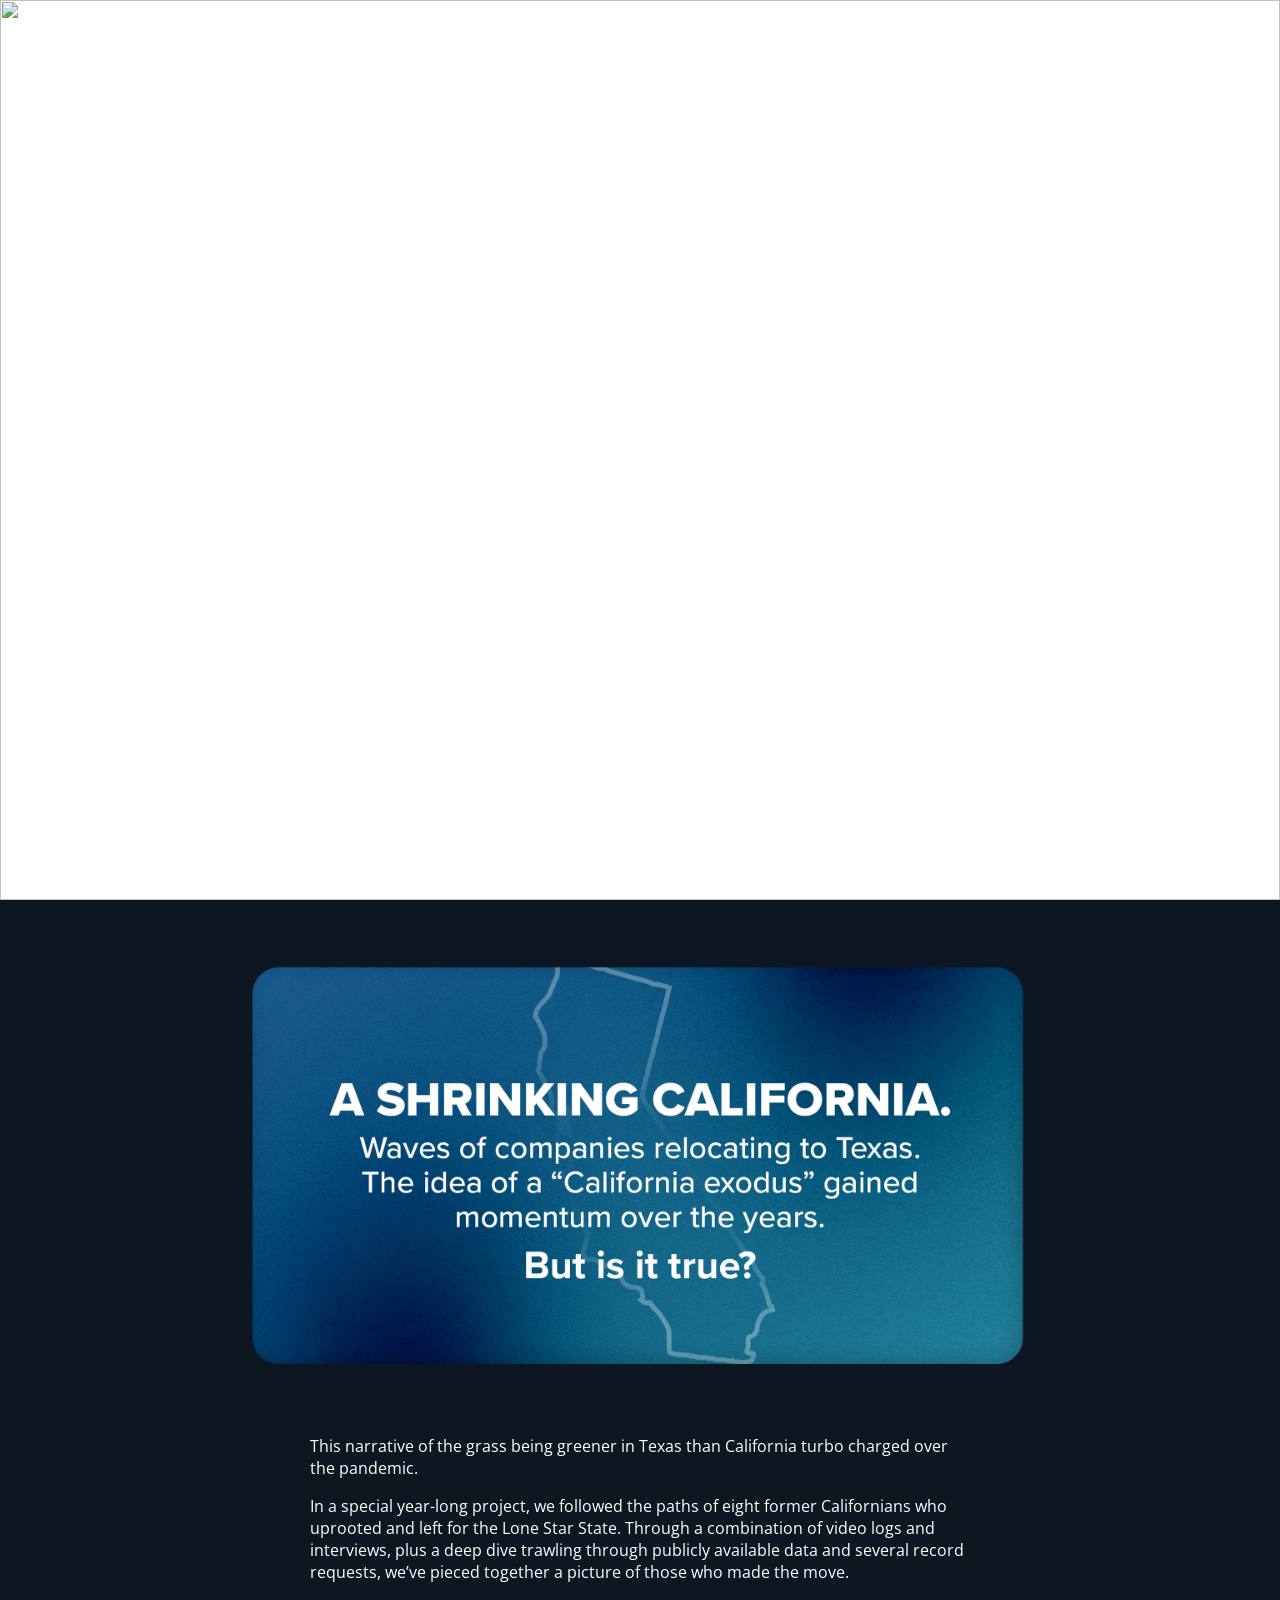
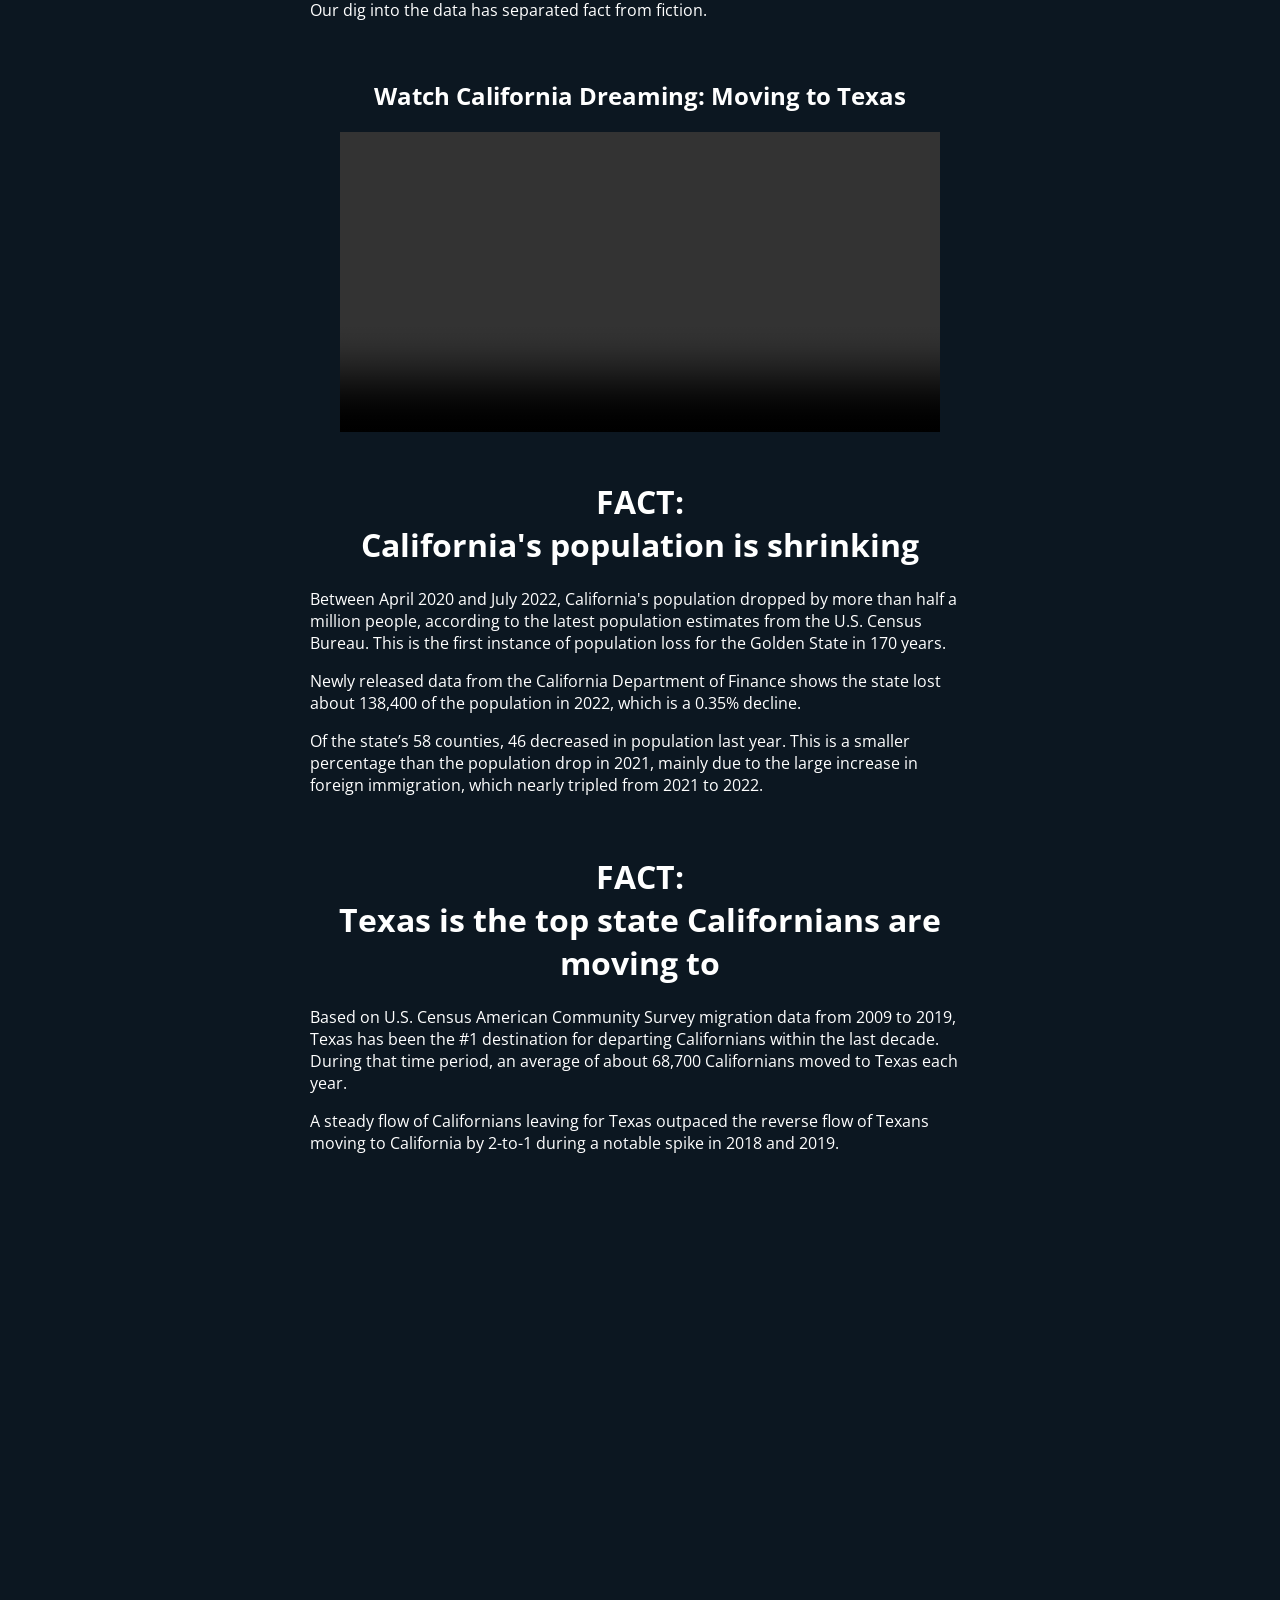
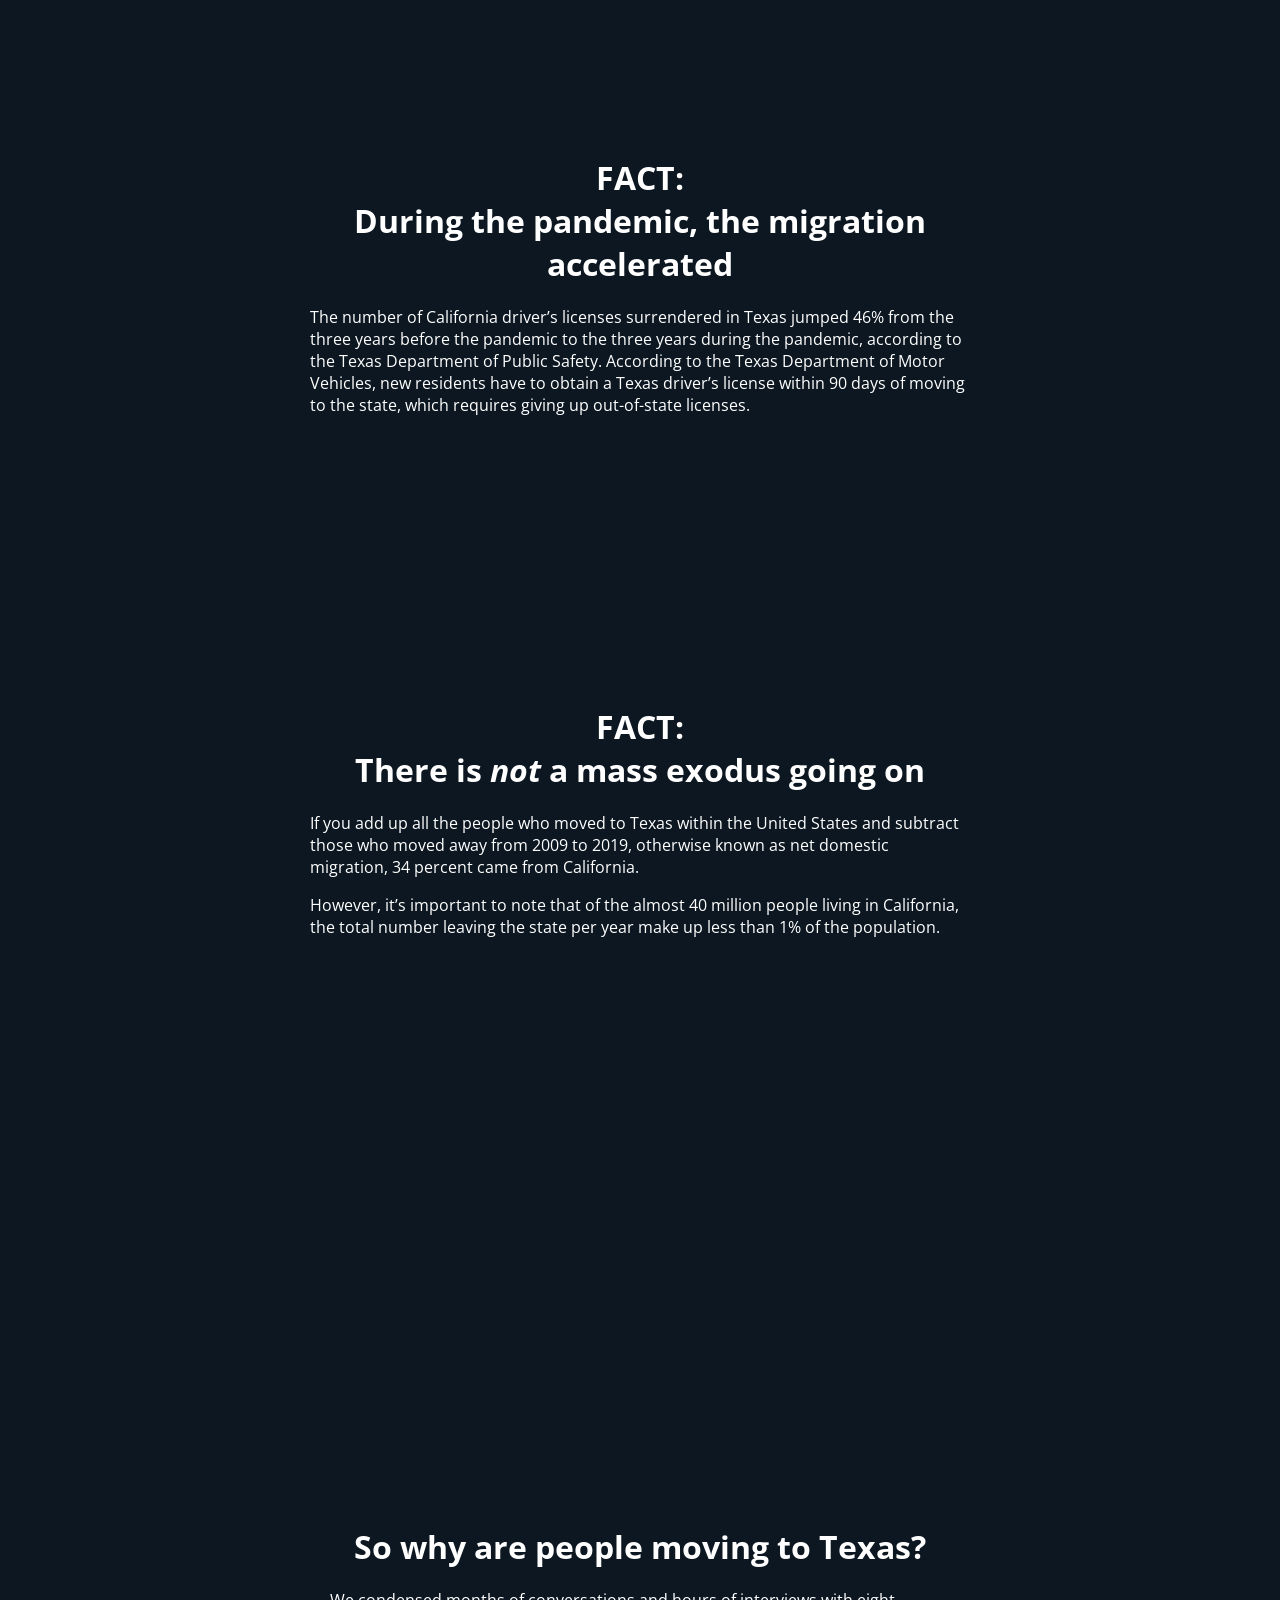
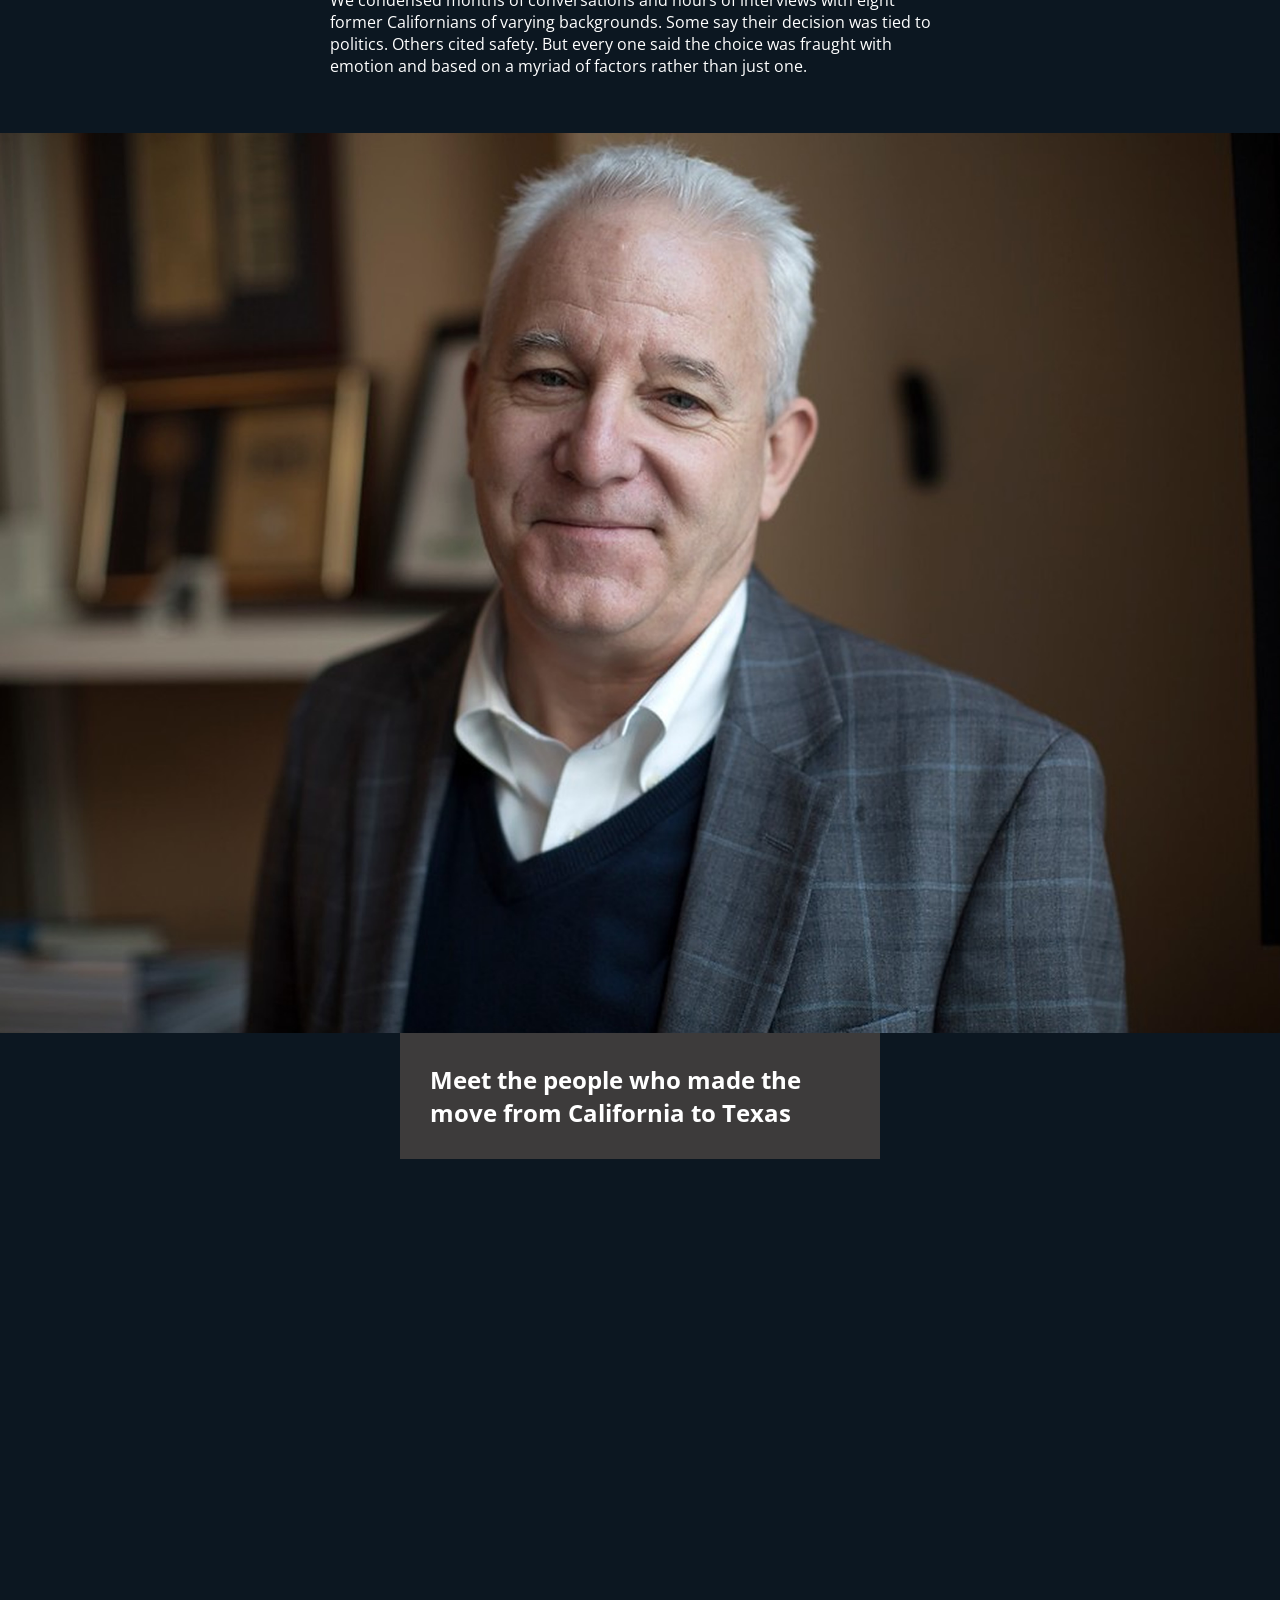
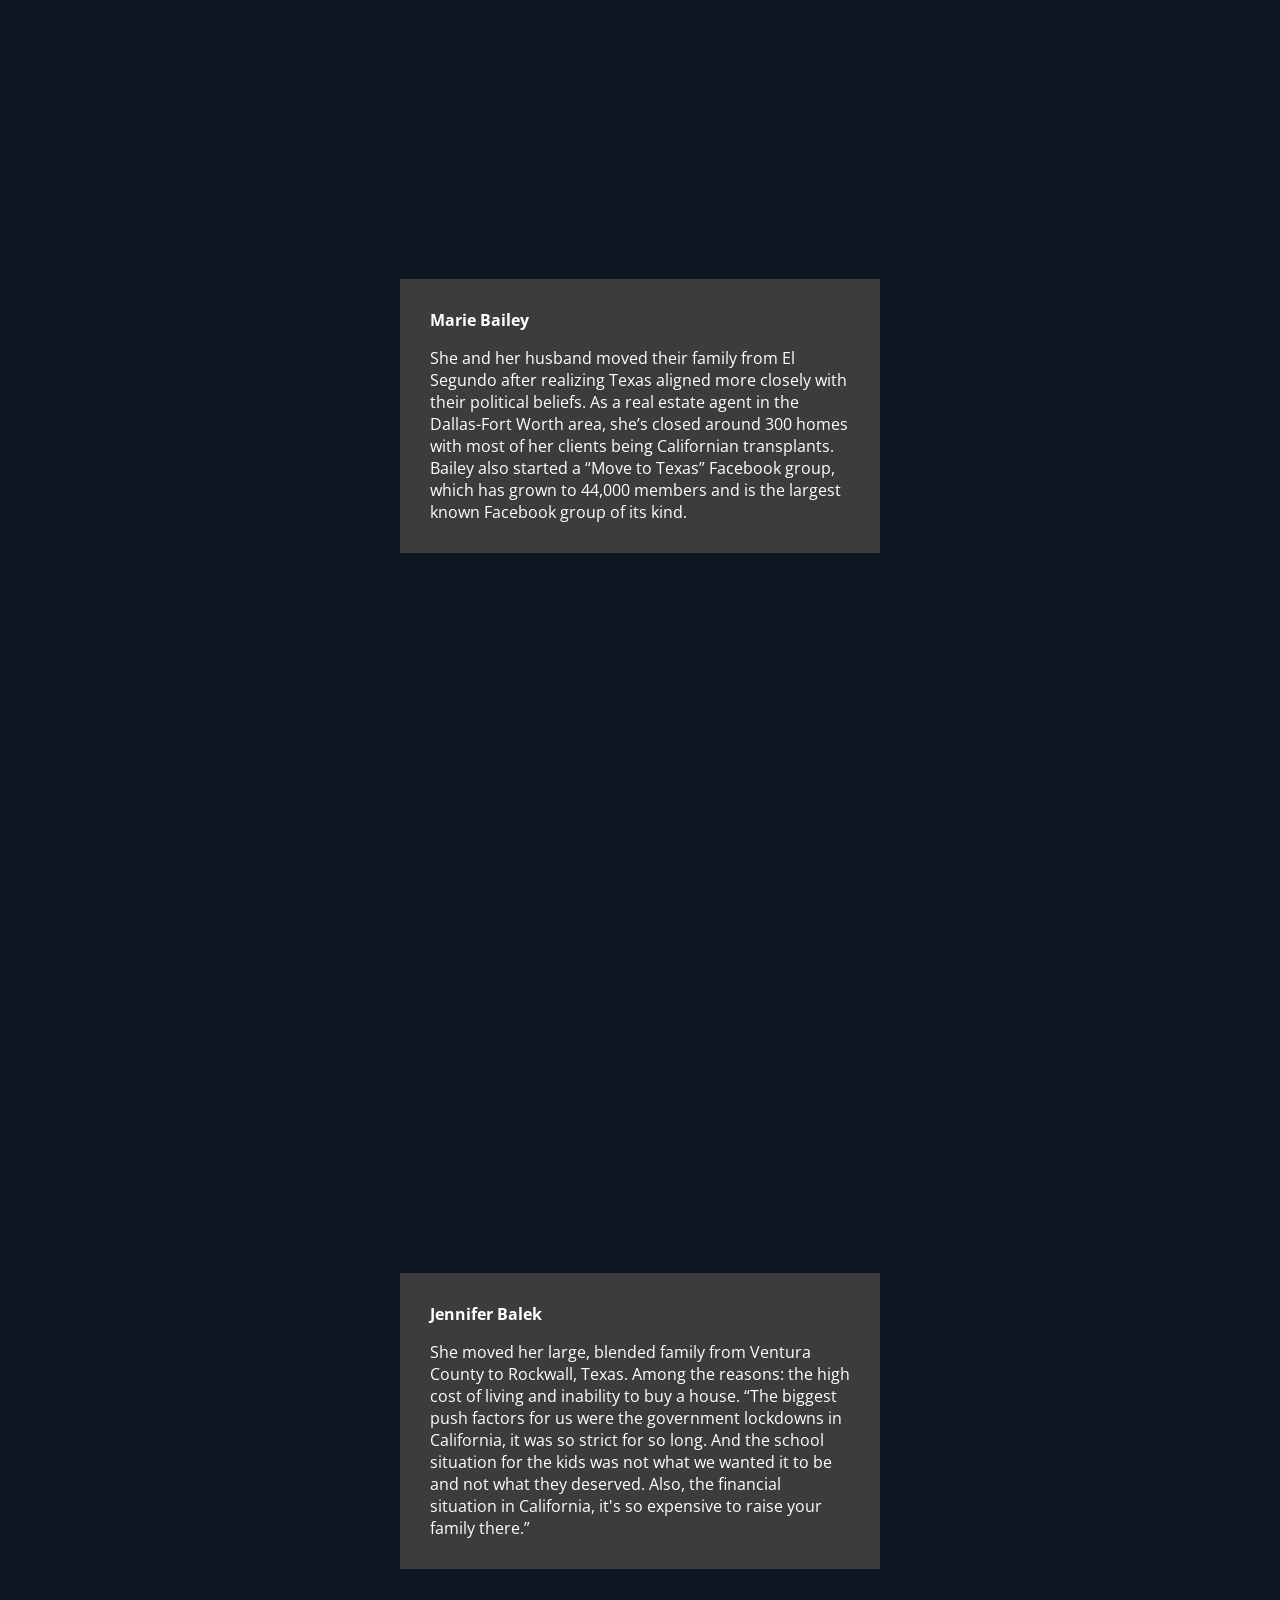
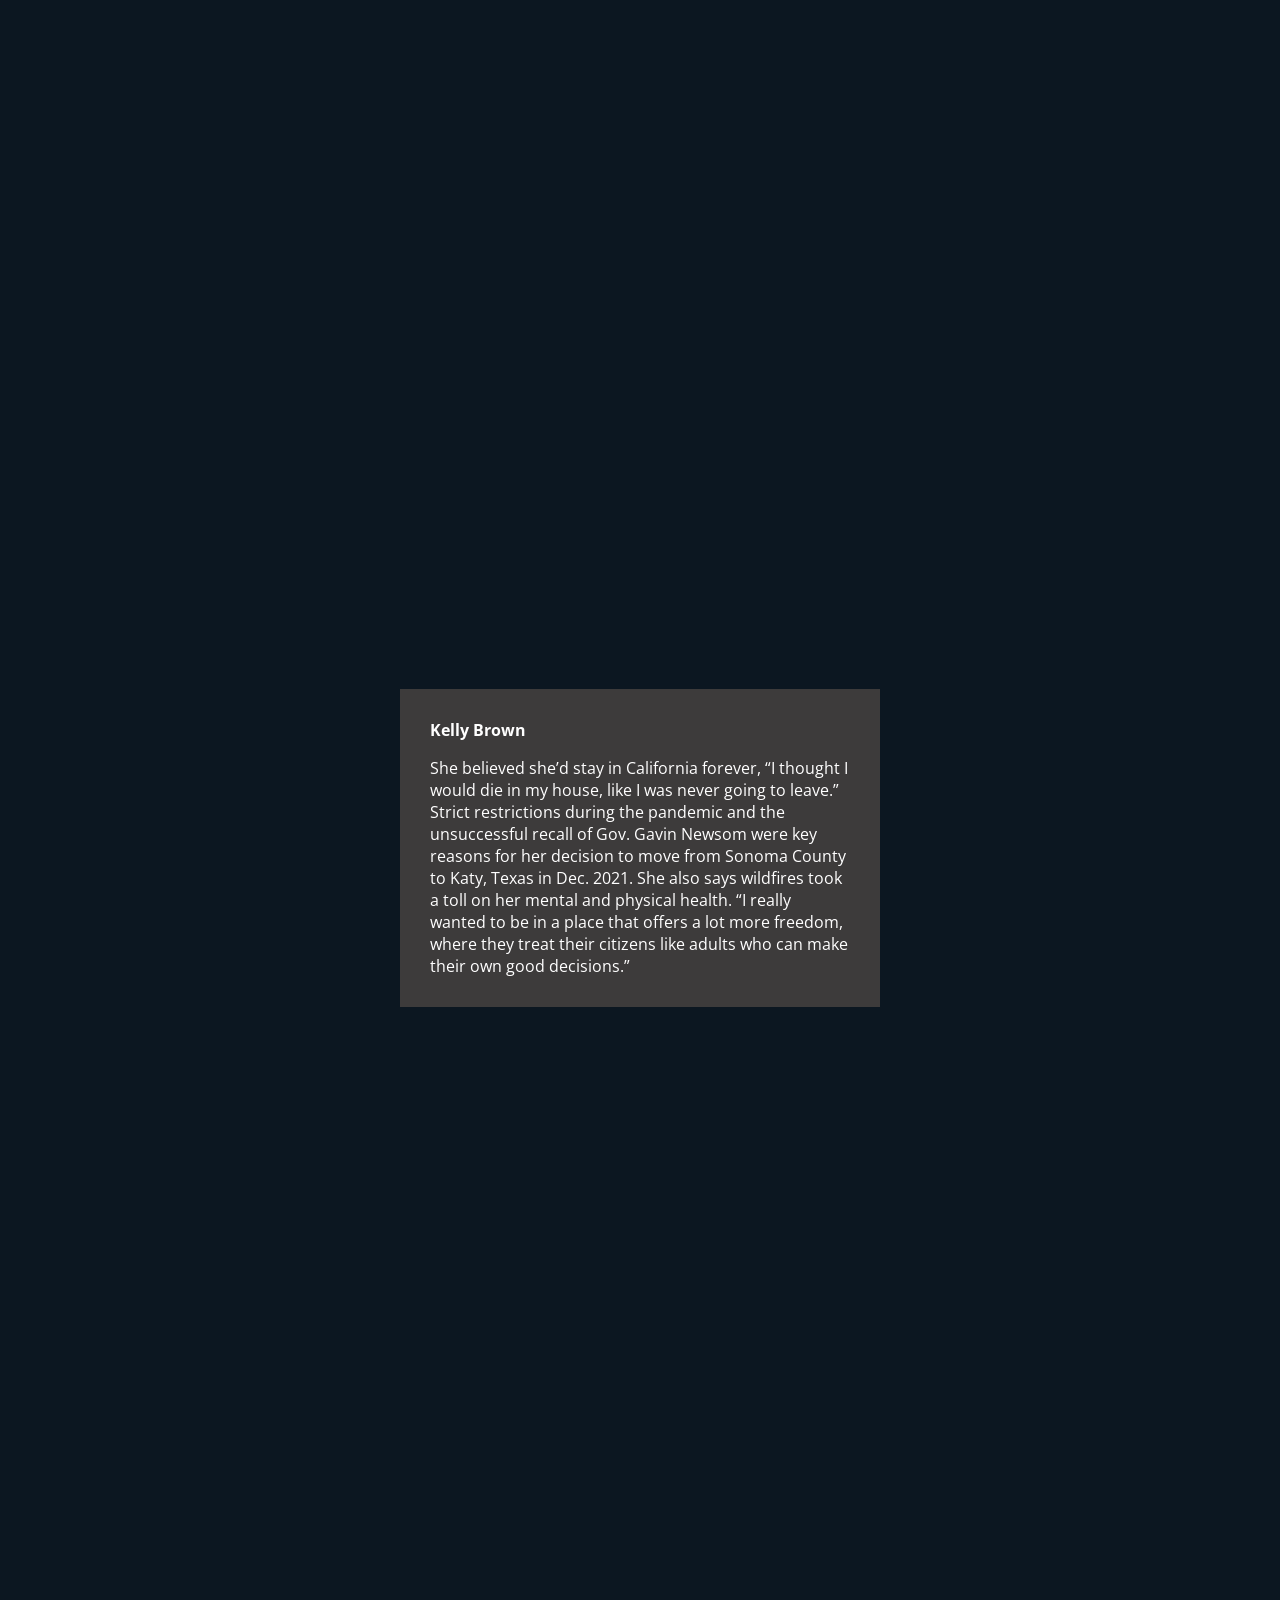
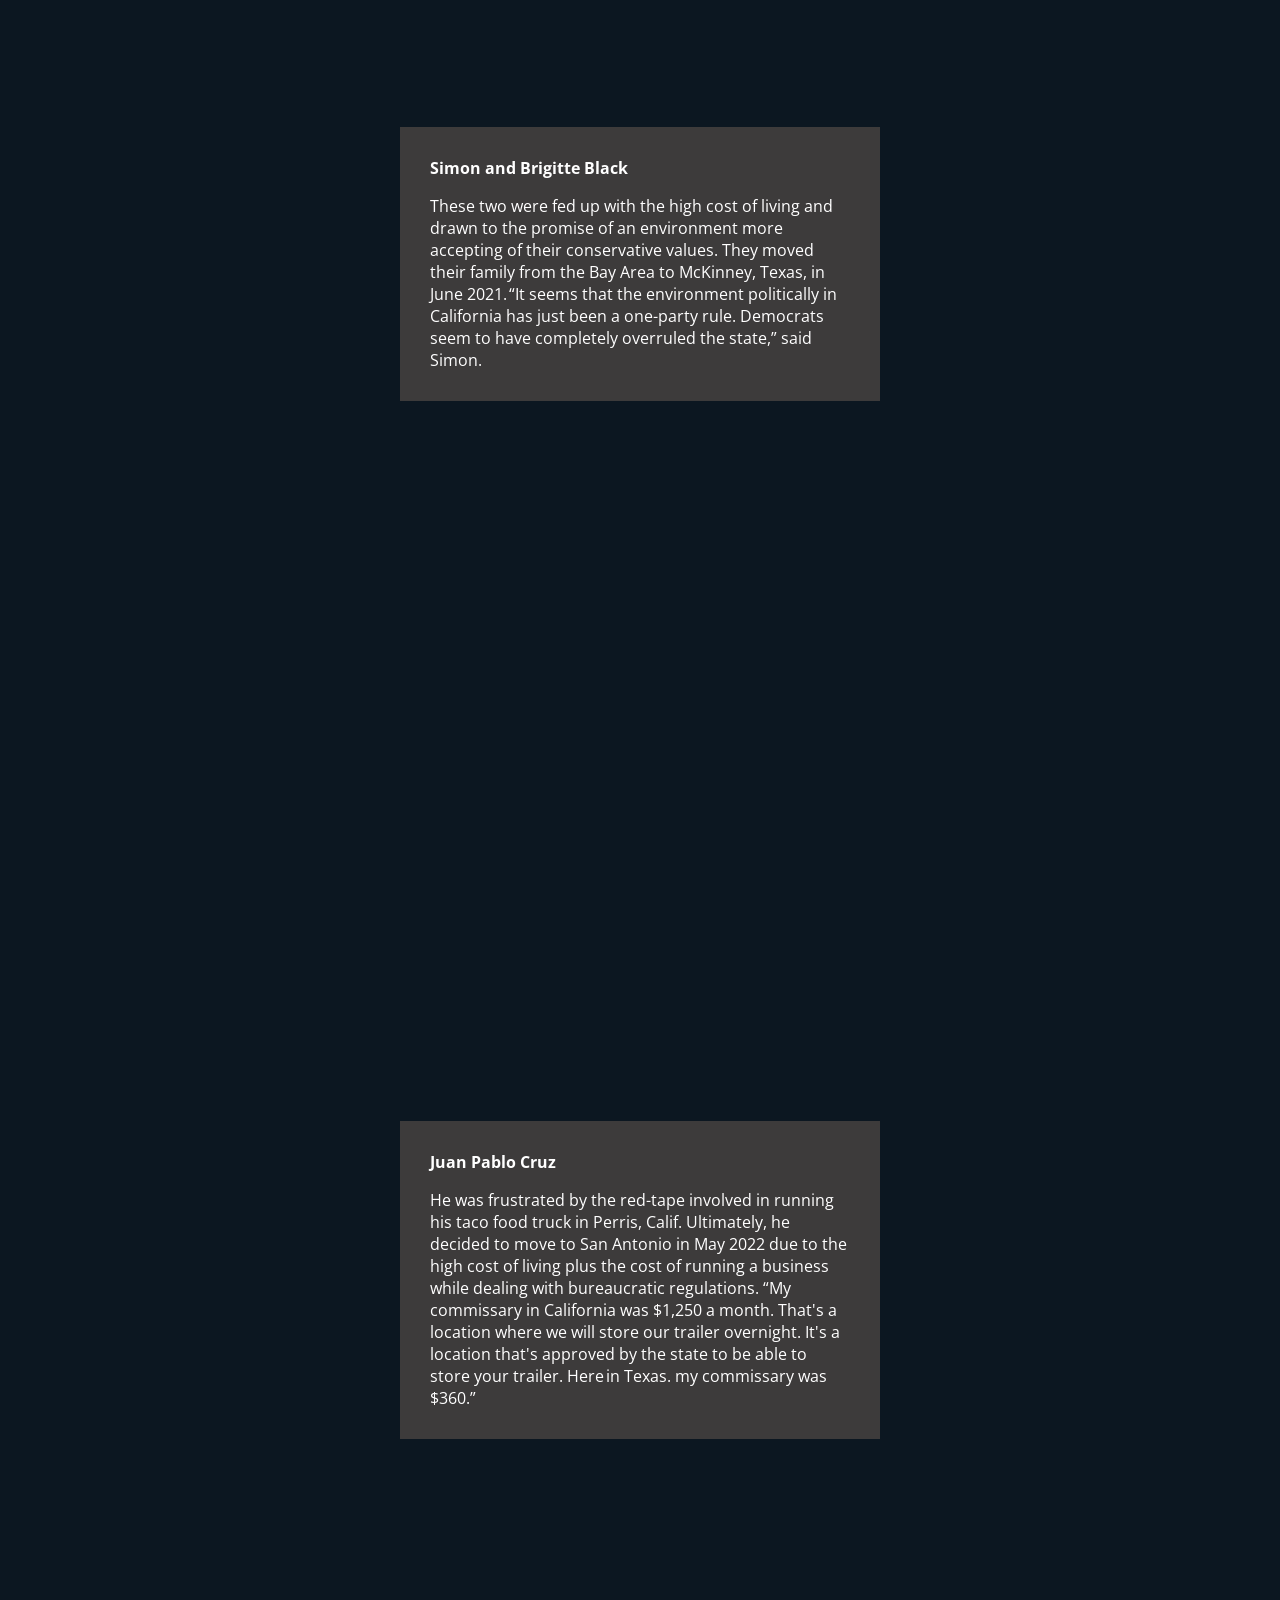
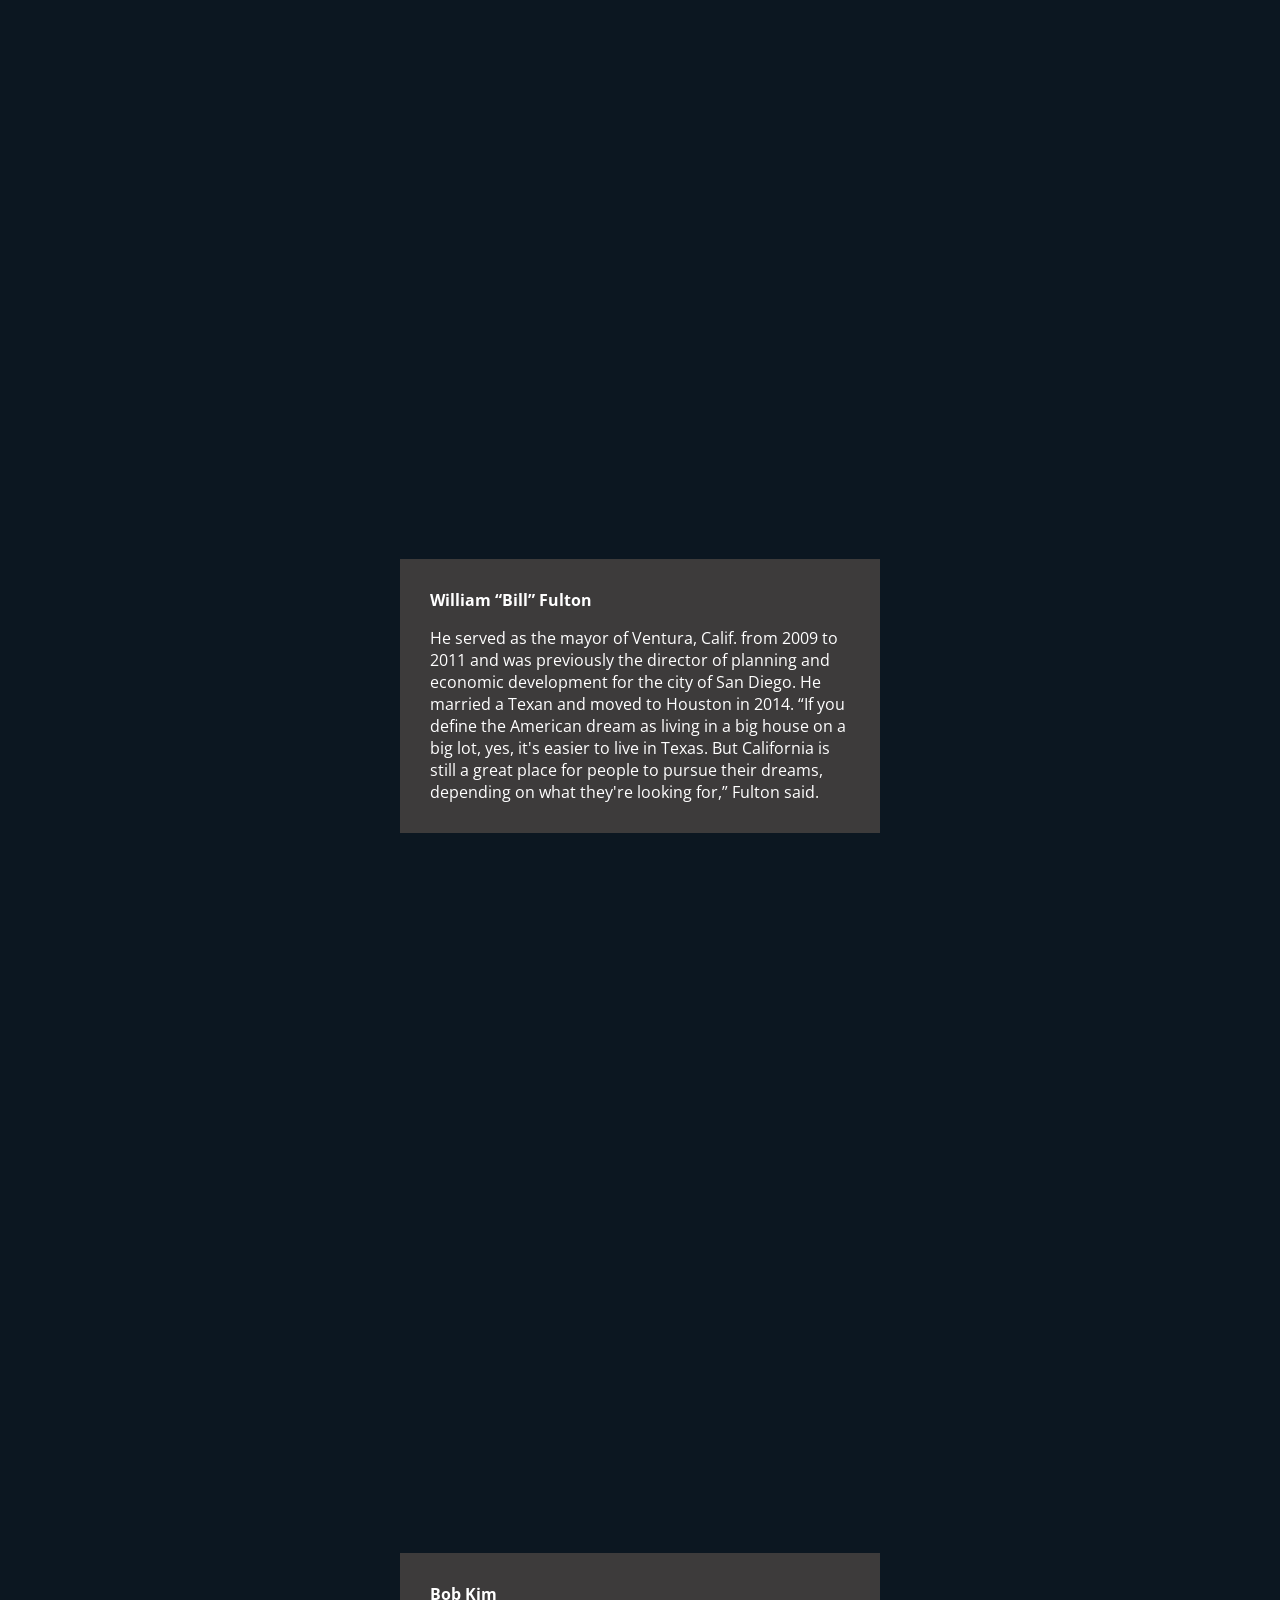
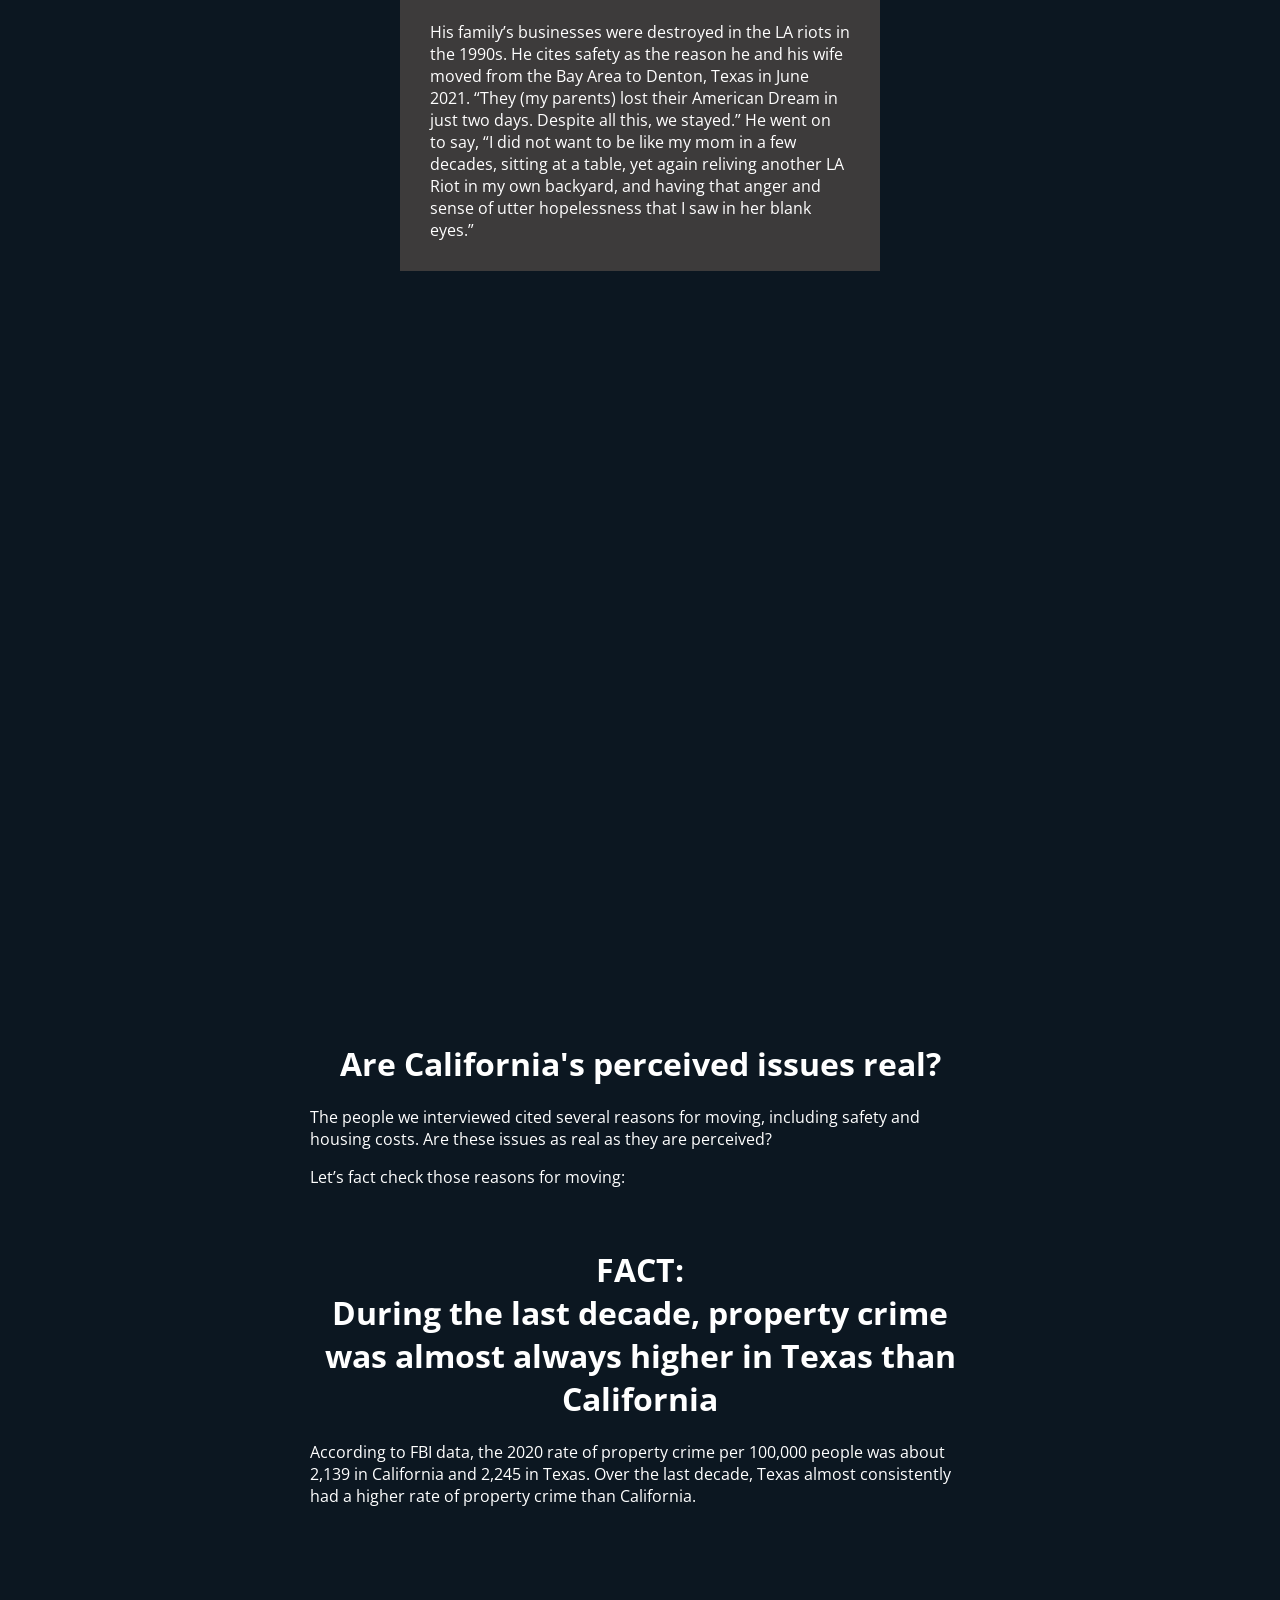
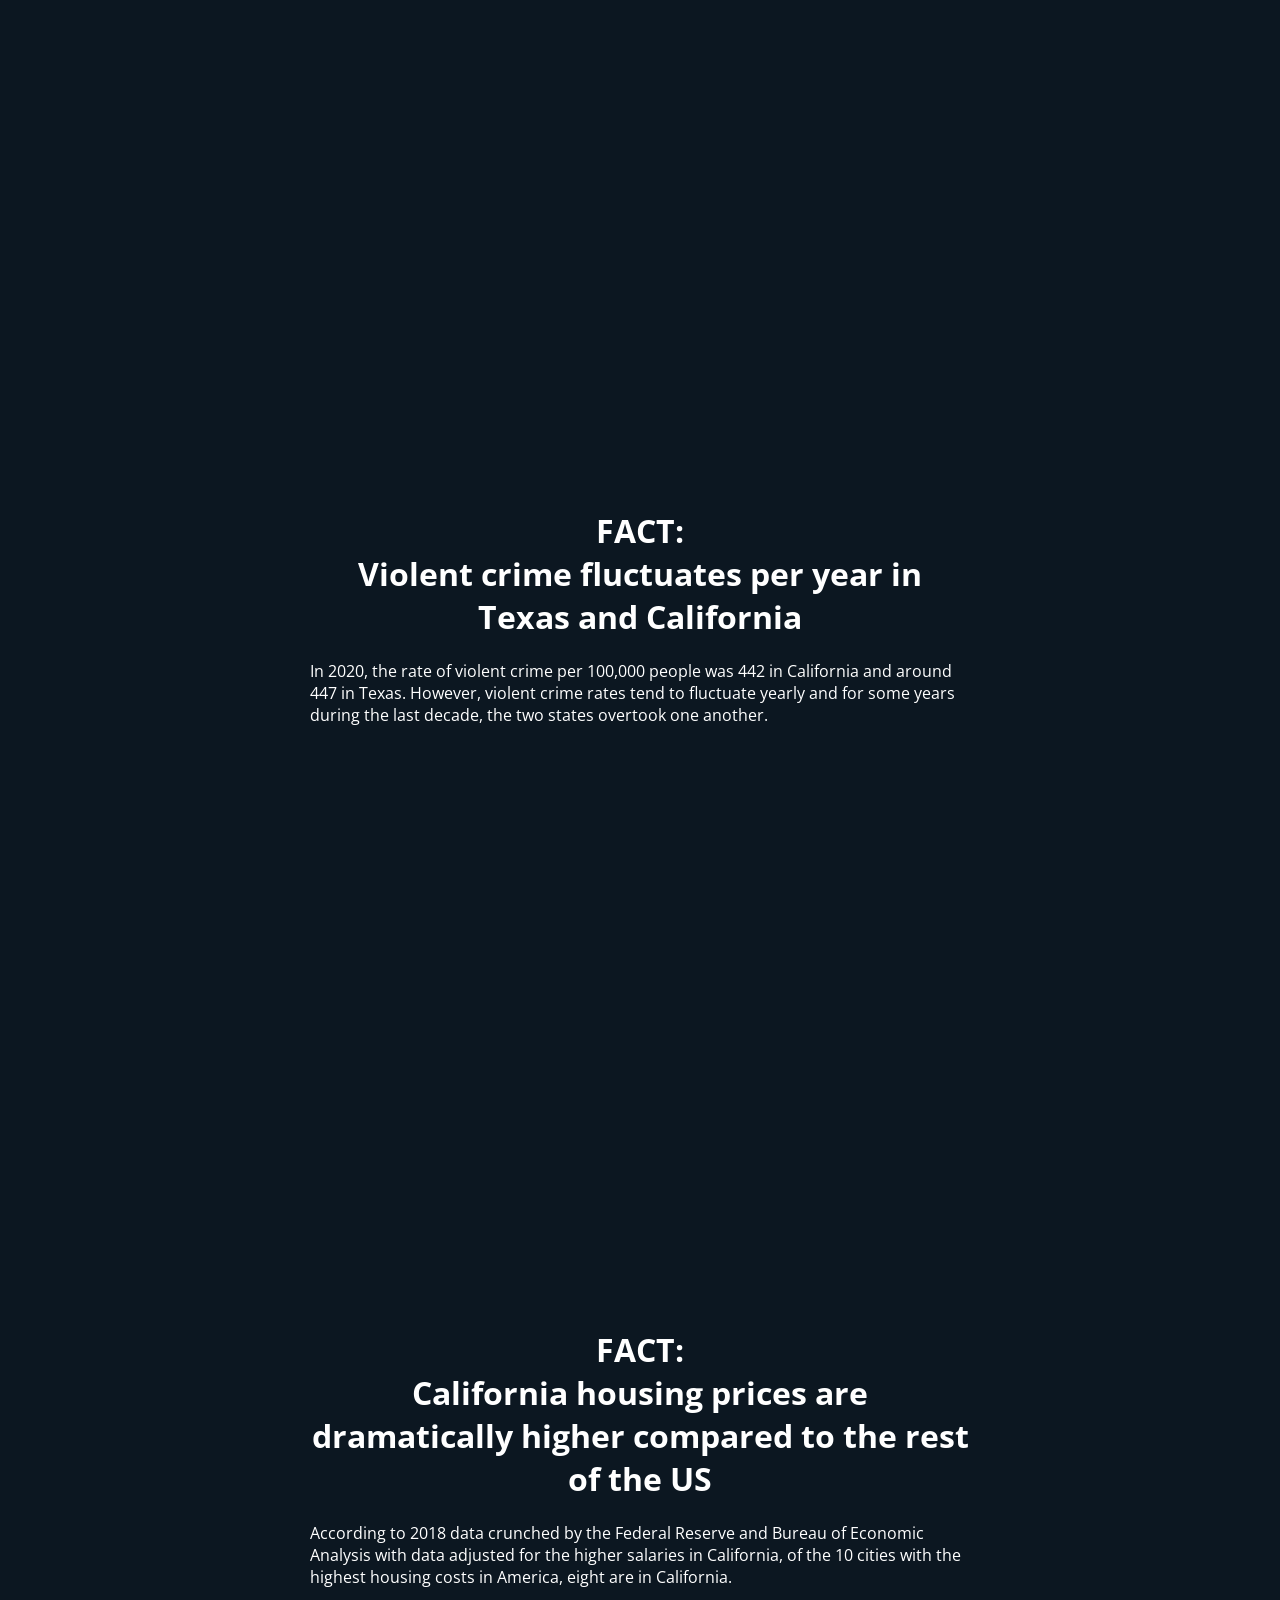
==== commit d1b9f4e2: "grace is the best" ====
--- a/docs/index.html
+++ b/docs/index.html
@@ -1,8 +1,6 @@
-<!doctype html><html lang="en"><head><link rel="stylesheet" href="style.d3d88979.css"><title></title><meta charset="utf-8"><meta name="viewport" content="width=device-width, initial-scale=1"><meta http-equiv="X-UA-Compatible" content="IE=edge,chrome=1"><meta name="description" content=""><meta name="news_keywords" content=""><meta property="og:title" content=""><meta property="og:site_name" content=""><meta property="og:url" content=""><meta property="og:description" content=""><meta property="og:type" content="article"><meta property="og:locale" content="en_US"><meta property="og:image" content=""><meta property="og:image:type" content="image/jpeg"><meta property="og:image:width" content="1200"><meta property="og:image:height" content="600"><meta name="twitter:card" content="summary_large_image"><meta name="twitter:site" content=""><meta name="twitter:creator" content=""><meta name="twitter:title" content=""><meta name="twitter:description" content=""><meta name="twitter:image:src" content=""><link rel="canonical" href=""><link href="https://fonts.googleapis.com/css?family=Open+Sans:300,300i,400,400i,600,600i,700,700i,800,800i&display=swap" rel="stylesheet"><link href="https://fonts.googleapis.com/css?family=Lora:400,400i,700&display=swap" rel="stylesheet"></head><body>
-<div id="thing"><div class="header-img"> <div class="header1"> <p class="kicker"></p> <div id="thing2"> <h1 class="headline">California Dreaming: Moving to Texas</h1><br> </div> <p class="byline"> By Pamela Parker, Brandon Behle and Lindsey Feingold </p> <p class="date">Published May 2023</p>
-</div>
-</div></div> <div class="thing-mobile"> <img src="GIF_top_clip.485034a8.gif"> </div> <main id="content"> <div class="black-color"> <br><br>
-<center><img src="option2.641403ce.png" alt="Moving to Texas description" style="width:720px;height:350px"></center> <div class="story-body"> <p>This narrative of the grass being greener in Texas than California turbo charged over the pandemic. </p> <p>In a special year-long project, we followed the paths of eight former Californians who uprooted and left for the Lone Star State. Through a combination of video logs and interviews, plus a deep dive trawling through publicly available data and several record requests, we’ve pieced together a picture of those who made the move.</p> <p>Our dig into the data has separated fact from fiction. </p> <br> <center><h2>Watch California Dreaming: Moving to Texas</h2></center> <center><video class="video" width="600" height="380" controls> <source src="GIF_top_clip.545a96bf.mp4" type="video/mp4"> </video></center> <br> <center><h1>FACT:<br>California's population is shrinking</h1></center> <p>Between April 2020 and July 2022, California's population dropped by more than half a million people, according to the latest population estimates from the U.S. Census Bureau. This is the first instance of population loss for the Golden State in 170 years.</p> <p>Newly released data from the California Department of Finance shows the state lost about 138,400 of the population in 2022, which is a 0.35% decline. </p> <p>Of the state’s 58 counties, 46 decreased in population last year. This is a smaller percentage than the population drop in 2021, mainly due to the large increase in foreign immigration, which nearly tripled from 2021 to 2022. </p><br> <center><h1>FACT:<br> Texas is the top state Californians are moving to </h1></center> <p>Based on U.S. Census American Community Survey migration data from 2009 to 2019, Texas has been the #1 destination for departing Californians within the last decade. During that time period, an average of about 68,700 Californians moved to Texas each year.</p> <p>A steady flow of Californians leaving for Texas outpaced the reverse flow of Texans moving to California by 2-to-1 during a notable spike in 2018 and 2019.</p><br> <div id="chart-2"></div> <iframe title="State-To-State Migration: California and Texas" aria-label="Grouped Column Chart" id="datawrapper-chart-TgwR9" src="https://datawrapper.dwcdn.net/VomQ2/7/?dark=true" scrolling="no" frameborder="0" style="width:0;border:none;min-width:100%!important;height:494px;" height="450" data-external="1"></iframe> <br><br> <br><center><h1>FACT:<br> During the pandemic, the migration accelerated </h1></center> <p>The number of California driver’s licenses surrendered in Texas jumped 46% from the three years before the pandemic to the three years during the pandemic, according to the Texas Department of Public Safety. According to the Texas Department of Motor Vehicles, new residents have to obtain a Texas driver’s license within 90 days of moving to the state, which requires giving up out-of-state licenses.</p><br> <iframe title="People Who Moved to Texas Per State in 2019" aria-label="Map of U.S." id="datawrapper-chart-TgwR9" src="https://datawrapper.dwcdn.net/B36rP/1/?dark=true" scrolling="no" frameborder="0" style="width:0;border:none;min-width:100%!important;height:180px;" height="450" data-external="1"></iframe><br><br> <br><center><h1>FACT:<br> There is <i>not</i> a mass exodus going on </h1></center> <p>If you add up all the people who moved to Texas within the United States and subtract those who moved away from 2009 to 2019, otherwise known as net domestic migration, 34 percent came from California.</p> <p>However, it’s important to note that of the almost 40 million people living in California, the total number leaving the state per year make up less than 1% of the population.</p> <div class="story-body"> <div id="chart-3" class="chart step"></div> <iframe title="People Who Moved to Texas Per State in 2019" aria-label="Map" id="datawrapper-chart-96fvt" src="https://datawrapper.dwcdn.net/96fvt/4/?dark=true" scrolling="no" frameborder="0" style="width:0;min-width:100%!important;border:none;" height="480" data-external="1"></iframe><script>!function(){"use strict";window.addEventListener("message",function(a){if(void 0!==a.data["datawrapper-height"]){var e=document.querySelectorAll("iframe");for(var t in a.data["datawrapper-height"])for(var r=0;r<e.length;r++)if(e[r].contentWindow===a.source){var i=a.data["datawrapper-height"][t]+"px";e[r].style.height=i}}})}();</script> <br><br><br><center><h1>So why are people moving to Texas?</h1></center> <p>We condensed months of conversations and hours of interviews with eight former Californians of varying backgrounds. Some say their decision was tied to politics. Others cited safety. But every one said the choice was fraught with emotion and based on a myriad of factors rather than just one.</p> </div> </div> <link rel="stylesheet" type="text/css" href="scrollytelling.1eddfe16.css"> <div class="scrollytelling image-stepper"> <div class="chart"> <img src="CA-Dreaming-TX-7PHOTOS_1280x720.aea258cc.png" id="grid-step-0"> <img src="mtt-marie-bailey.bbecf375.jpg" id="grid-step-1"> <img src="mtt-jennifer-balek.7d1bb101.jpg" id="grid-step-2"> <img src="mtt-kelly-brown.58b39471.jpg" id="grid-step-3"> <img src="mtt-simon-and-brigitte-black.dd2c85e5.jpg" id="grid-step-4"> <img src="mtt-juan-pablo-cruz.3ac2ae70.jpg" id="grid-step-5"> <img src="mtt-william-fulton.1391865b.jpg" id="grid-step-6"> <img src="mtt-bob-kim.5e380aa6.jpg" id="grid-step-7"> </div> <div class="steps color-thing"> <div class="step" data-show-selector="#grid-step-0"> <h2>Meet the people who made the move from California to Texas</h2> </div> <div class="step" data-show-selector="#grid-step-1"> <p><b>Marie Bailey</b></p><p>She and her husband moved their family from El Segundo after realizing Texas aligned more closely with their political beliefs. As a real estate agent in the Dallas-Fort Worth area, she’s closed around 300 homes with most of her clients being Californian transplants. Bailey also started a “Move to Texas” Facebook group, which has grown to 44,000 members and is the largest known Facebook group of its kind.</p> </div> <div class="step" data-show-selector="#grid-step-2"> <p><b>Jennifer Balek</b></p><p>She moved her large, blended family from Ventura County to Rockwall, Texas. Among the reasons: the high cost of living and inability to buy a house. “The biggest push factors for us were the government lockdowns in California, it was so strict for so long. And the school situation for the kids was not what we wanted it to be and not what they deserved. Also, the financial situation in California, it's so expensive to raise your family there.”</p> </div> <div class="step" data-show-selector="#grid-step-3"> <p><b>Kelly Brown</b></p><p>She believed she’d stay in California forever, “I thought I would die in my house, like I was never going to leave.” Strict restrictions during the pandemic and the unsuccessful recall of Gov. Gavin Newsom were key reasons for her decision to move from Sonoma County to Katy, Texas in Dec. 2021. She also says wildfires took a toll on her mental and physical health. “I really wanted to be in a place that offers a lot more freedom, where they treat their citizens like adults who can make their own good decisions.”</p> </div> <div class="step" data-show-selector="#grid-step-4"> <p><b>Simon and Brigitte Black</b></p><p>These two were fed up with the high cost of living and drawn to the promise of an environment more accepting of their conservative values. They moved their family from the Bay Area to McKinney, Texas, in June 2021. “It seems that the environment politically in California has just been a one-party rule. Democrats seem to have completely overruled the state,” said Simon.</p> </div> <div class="step" data-show-selector="#grid-step-5"> <p><b>Juan Pablo Cruz</b></p><p>He was frustrated by the red-tape involved in running his taco food truck in Perris, Calif. Ultimately, he decided to move to San Antonio in May 2022 due to the high cost of living plus the cost of running a business while dealing with bureaucratic regulations. “My commissary in California was $1,250 a month. That's a location where we will store our trailer overnight. It's a location that's approved by the state to be able to store your trailer. Here in Texas. my commissary was $360.”</p> </div> <div class="step" data-show-selector="#grid-step-6"> <p><b>William “Bill” Fulton</b></p><p>He served as the mayor of Ventura, Calif. from 2009 to 2011 and was previously the director of planning and economic development for the city of San Diego. He married a Texan and moved to Houston in 2014. “If you define the American dream as living in a big house on a big lot, yes, it's easier to live in Texas. But California is still a great place for people to pursue their dreams, depending on what they're looking for,” Fulton said.</p> </div> <div class="step" data-show-selector="#grid-step-7"> <p><b>Bob Kim</b></p><p>His family’s businesses were destroyed in the LA riots in the 1990s. He cites safety as the reason he and his wife moved from the Bay Area to Denton, Texas in June 2021. “They (my parents) lost their American Dream in just two days. Despite all this, we stayed.” He went on to say, “I did not want to be like my mom in a few decades, sitting at a table, yet again reliving another LA Riot in my own backyard, and having that anger and sense of utter hopelessness that I saw in her blank eyes.”</p> </div> </div> </div> <script src="people-intro.e018e8a9.js"></script> <div class="story-body"> <center><h1>Are California's perceived issues real?</h1></center> <p>The people we interviewed cited several reasons for moving, including safety and housing costs. Are these issues as real as they are perceived?</p> <p>Let’s fact check those reasons for moving: </p><br> <center><h1>FACT:<br> During the last decade, property crime was almost always higher in Texas than California </h1></center> <p>According to FBI data, the 2020 rate of property crime per 100,000 people was about 2,139 in California and 2,245 in Texas. Over the last decade, Texas almost consistently had a higher rate of property crime than California. </p> <br> <iframe title="People Who Moved to Texas Per State in 2019" aria-label="Map of U.S." id="datawrapper-chart-TgwR9" src="https://datawrapper.dwcdn.net/L8cZw/1/?dark=true" scrolling="no" frameborder="0" style="width:0;border:none;min-width:100%!important;height:494px;" height="450" data-external="1"></iframe><br><br><br> <center><h1>FACT:<br>Violent crime fluctuates per year in Texas and California </h1></center> <p>In 2020, the rate of violent crime per 100,000 people was 442 in California and around 447 in Texas. However, violent crime rates tend to fluctuate yearly and for some years during the last decade, the two states overtook one another. </p> <br> <iframe title="People Who Moved to Texas Per State in 2019" aria-label="Map of U.S." id="datawrapper-chart-TgwR9" src="https://datawrapper.dwcdn.net/DstDW/1/
+<!doctype html><html lang="en"><head><link rel="stylesheet" href="style.01af38b8.css"><title></title><meta charset="utf-8"><meta name="viewport" content="width=device-width, initial-scale=1"><meta http-equiv="X-UA-Compatible" content="IE=edge,chrome=1"><meta name="description" content=""><meta name="news_keywords" content=""><meta property="og:title" content=""><meta property="og:site_name" content=""><meta property="og:url" content=""><meta property="og:description" content=""><meta property="og:type" content="article"><meta property="og:locale" content="en_US"><meta property="og:image" content=""><meta property="og:image:type" content="image/jpeg"><meta property="og:image:width" content="1200"><meta property="og:image:height" content="600"><meta name="twitter:card" content="summary_large_image"><meta name="twitter:site" content=""><meta name="twitter:creator" content=""><meta name="twitter:title" content=""><meta name="twitter:description" content=""><meta name="twitter:image:src" content=""><link rel="canonical" href=""><link href="https://fonts.googleapis.com/css?family=Open+Sans:300,300i,400,400i,600,600i,700,700i,800,800i&display=swap" rel="stylesheet"><link href="https://fonts.googleapis.com/css?family=Lora:400,400i,700&display=swap" rel="stylesheet"></head><body> <div class="splash"> <div class="header-photo"> <img src="GIF_top_clip.485034a8.gif"> </div> <div class="title"> <h1 class="headline">California Dreaming: Moving to Texas V2</h1> <p class="byline"> By Pamela Parker, Brandon Behle and Lindsey Feingold </p> <p class="date">Published May 2023</p> </div>
+</div> <main id="content"> <div class="black-color"> <br><br>
+<div class="first-photo"><img src="option2.641403ce.png" alt="Moving to Texas description"></div> <div class="story-body"> <p>This narrative of the grass being greener in Texas than California turbo charged over the pandemic. </p> <p>In a special year-long project, we followed the paths of eight former Californians who uprooted and left for the Lone Star State. Through a combination of video logs and interviews, plus a deep dive trawling through publicly available data and several record requests, we’ve pieced together a picture of those who made the move.</p> <p>Our dig into the data has separated fact from fiction. </p> <br> <center><h2>Watch California Dreaming: Moving to Texas</h2></center> <center><video class="video" width="600" height="380" controls> <source src="GIF_top_clip.545a96bf.mp4" type="video/mp4"> </video></center> <br> <center><h1>FACT:<br>California's population is shrinking</h1></center> <p>Between April 2020 and July 2022, California's population dropped by more than half a million people, according to the latest population estimates from the U.S. Census Bureau. This is the first instance of population loss for the Golden State in 170 years.</p> <p>Newly released data from the California Department of Finance shows the state lost about 138,400 of the population in 2022, which is a 0.35% decline. </p> <p>Of the state’s 58 counties, 46 decreased in population last year. This is a smaller percentage than the population drop in 2021, mainly due to the large increase in foreign immigration, which nearly tripled from 2021 to 2022. </p><br> <center><h1>FACT:<br> Texas is the top state Californians are moving to </h1></center> <p>Based on U.S. Census American Community Survey migration data from 2009 to 2019, Texas has been the #1 destination for departing Californians within the last decade. During that time period, an average of about 68,700 Californians moved to Texas each year.</p> <p>A steady flow of Californians leaving for Texas outpaced the reverse flow of Texans moving to California by 2-to-1 during a notable spike in 2018 and 2019.</p><br> <div id="chart-2"></div> <iframe title="State-To-State Migration: California and Texas" aria-label="Grouped Column Chart" id="datawrapper-chart-TgwR9" src="https://datawrapper.dwcdn.net/VomQ2/7/?dark=true" scrolling="no" frameborder="0" style="width:0;border:none;min-width:100%!important;height:494px;" height="450" data-external="1"></iframe> <br><br> <br><center><h1>FACT:<br> During the pandemic, the migration accelerated </h1></center> <p>The number of California driver’s licenses surrendered in Texas jumped 46% from the three years before the pandemic to the three years during the pandemic, according to the Texas Department of Public Safety. According to the Texas Department of Motor Vehicles, new residents have to obtain a Texas driver’s license within 90 days of moving to the state, which requires giving up out-of-state licenses.</p><br> <iframe title="People Who Moved to Texas Per State in 2019" aria-label="Map of U.S." id="datawrapper-chart-TgwR9" src="https://datawrapper.dwcdn.net/B36rP/1/?dark=true" scrolling="no" frameborder="0" style="width:0;border:none;min-width:100%!important;height:180px;" height="450" data-external="1"></iframe><br><br> <br><center><h1>FACT:<br> There is <i>not</i> a mass exodus going on </h1></center> <p>If you add up all the people who moved to Texas within the United States and subtract those who moved away from 2009 to 2019, otherwise known as net domestic migration, 34 percent came from California.</p> <p>However, it’s important to note that of the almost 40 million people living in California, the total number leaving the state per year make up less than 1% of the population.</p> <div class="story-body"> <div id="chart-3" class="chart step"></div> <iframe title="People Who Moved to Texas Per State in 2019" aria-label="Map" id="datawrapper-chart-96fvt" src="https://datawrapper.dwcdn.net/96fvt/4/?dark=true" scrolling="no" frameborder="0" style="width:0;min-width:100%!important;border:none;" height="480" data-external="1"></iframe><script>!function(){"use strict";window.addEventListener("message",function(a){if(void 0!==a.data["datawrapper-height"]){var e=document.querySelectorAll("iframe");for(var t in a.data["datawrapper-height"])for(var r=0;r<e.length;r++)if(e[r].contentWindow===a.source){var i=a.data["datawrapper-height"][t]+"px";e[r].style.height=i}}})}();</script> <br><br><br><center><h1>So why are people moving to Texas?</h1></center> <p>We condensed months of conversations and hours of interviews with eight former Californians of varying backgrounds. Some say their decision was tied to politics. Others cited safety. But every one said the choice was fraught with emotion and based on a myriad of factors rather than just one.</p> </div> </div> <link rel="stylesheet" type="text/css" href="scrollytelling.6e6041f6.css"> <div class="scrollytelling image-stepper"> <div class="chart"> <img src="CA-Dreaming-TX-7PHOTOS_1280x720.aea258cc.png" id="grid-step-0"> <img src="mtt-marie-bailey.bbecf375.jpg" id="grid-step-1"> <img src="mtt-jennifer-balek.7d1bb101.jpg" id="grid-step-2"> <img src="mtt-kelly-brown.58b39471.jpg" id="grid-step-3"> <img src="mtt-simon-and-brigitte-black.dd2c85e5.jpg" id="grid-step-4"> <img src="mtt-juan-pablo-cruz.3ac2ae70.jpg" id="grid-step-5"> <img src="mtt-william-fulton.1391865b.jpg" id="grid-step-6"> <img src="mtt-bob-kim.5e380aa6.jpg" id="grid-step-7"> </div> <div class="steps color-thing"> <div class="step" data-show-selector="#grid-step-0"> <h2>Meet the people who made the move from California to Texas</h2> </div> <div class="step" data-show-selector="#grid-step-1"> <p><b>Marie Bailey</b></p><p>She and her husband moved their family from El Segundo after realizing Texas aligned more closely with their political beliefs. As a real estate agent in the Dallas-Fort Worth area, she’s closed around 300 homes with most of her clients being Californian transplants. Bailey also started a “Move to Texas” Facebook group, which has grown to 44,000 members and is the largest known Facebook group of its kind.</p> </div> <div class="step" data-show-selector="#grid-step-2"> <p><b>Jennifer Balek</b></p><p>She moved her large, blended family from Ventura County to Rockwall, Texas. Among the reasons: the high cost of living and inability to buy a house. “The biggest push factors for us were the government lockdowns in California, it was so strict for so long. And the school situation for the kids was not what we wanted it to be and not what they deserved. Also, the financial situation in California, it's so expensive to raise your family there.”</p> </div> <div class="step" data-show-selector="#grid-step-3"> <p><b>Kelly Brown</b></p><p>She believed she’d stay in California forever, “I thought I would die in my house, like I was never going to leave.” Strict restrictions during the pandemic and the unsuccessful recall of Gov. Gavin Newsom were key reasons for her decision to move from Sonoma County to Katy, Texas in Dec. 2021. She also says wildfires took a toll on her mental and physical health. “I really wanted to be in a place that offers a lot more freedom, where they treat their citizens like adults who can make their own good decisions.”</p> </div> <div class="step" data-show-selector="#grid-step-4"> <p><b>Simon and Brigitte Black</b></p><p>These two were fed up with the high cost of living and drawn to the promise of an environment more accepting of their conservative values. They moved their family from the Bay Area to McKinney, Texas, in June 2021. “It seems that the environment politically in California has just been a one-party rule. Democrats seem to have completely overruled the state,” said Simon.</p> </div> <div class="step" data-show-selector="#grid-step-5"> <p><b>Juan Pablo Cruz</b></p><p>He was frustrated by the red-tape involved in running his taco food truck in Perris, Calif. Ultimately, he decided to move to San Antonio in May 2022 due to the high cost of living plus the cost of running a business while dealing with bureaucratic regulations. “My commissary in California was $1,250 a month. That's a location where we will store our trailer overnight. It's a location that's approved by the state to be able to store your trailer. Here in Texas. my commissary was $360.”</p> </div> <div class="step" data-show-selector="#grid-step-6"> <p><b>William “Bill” Fulton</b></p><p>He served as the mayor of Ventura, Calif. from 2009 to 2011 and was previously the director of planning and economic development for the city of San Diego. He married a Texan and moved to Houston in 2014. “If you define the American dream as living in a big house on a big lot, yes, it's easier to live in Texas. But California is still a great place for people to pursue their dreams, depending on what they're looking for,” Fulton said.</p> </div> <div class="step" data-show-selector="#grid-step-7"> <p><b>Bob Kim</b></p><p>His family’s businesses were destroyed in the LA riots in the 1990s. He cites safety as the reason he and his wife moved from the Bay Area to Denton, Texas in June 2021. “They (my parents) lost their American Dream in just two days. Despite all this, we stayed.” He went on to say, “I did not want to be like my mom in a few decades, sitting at a table, yet again reliving another LA Riot in my own backyard, and having that anger and sense of utter hopelessness that I saw in her blank eyes.”</p> </div> </div> </div> <script src="people-intro.e018e8a9.js"></script> <div class="story-body"> <center><h1>Are California's perceived issues real?</h1></center> <p>The people we interviewed cited several reasons for moving, including safety and housing costs. Are these issues as real as they are perceived?</p> <p>Let’s fact check those reasons for moving: </p><br> <center><h1>FACT:<br> During the last decade, property crime was almost always higher in Texas than California </h1></center> <p>According to FBI data, the 2020 rate of property crime per 100,000 people was about 2,139 in California and 2,245 in Texas. Over the last decade, Texas almost consistently had a higher rate of property crime than California. </p> <br> <iframe title="People Who Moved to Texas Per State in 2019" aria-label="Map of U.S." id="datawrapper-chart-TgwR9" src="https://datawrapper.dwcdn.net/L8cZw/1/?dark=true" scrolling="no" frameborder="0" style="width:0;border:none;min-width:100%!important;height:494px;" height="450" data-external="1"></iframe><br><br><br> <center><h1>FACT:<br>Violent crime fluctuates per year in Texas and California </h1></center> <p>In 2020, the rate of violent crime per 100,000 people was 442 in California and around 447 in Texas. However, violent crime rates tend to fluctuate yearly and for some years during the last decade, the two states overtook one another. </p> <br> <iframe title="People Who Moved to Texas Per State in 2019" aria-label="Map of U.S." id="datawrapper-chart-TgwR9" src="https://datawrapper.dwcdn.net/DstDW/1/
 ?dark=true" scrolling="no" frameborder="0" style="width:0;border:none;min-width:100%!important;height:494px;" height="450" data-external="1"></iframe><br><br><br> <center><h1>FACT:<br> California housing prices are dramatically higher compared to the rest of the US</h1></center> <p>According to 2018 data crunched by the Federal Reserve and Bureau of Economic Analysis with data adjusted for the higher salaries in California, of the 10 cities with the highest housing costs in America, eight are in California.</p> <p>Housing costs in San Jose are 120% percent higher than the norm nationwide. For San Francisco, costs are 190% higher.</p> <p>Of the 26 California cities included in the data, 17 are above the United States norm.</p> <p>CHART ON MEDIAN HOUSING COSTS HERE</p> <br> <center><h1>FACT:<br>Cost of living is also higher in California compared to other states</h1></center> <p>The Bureau of Economic Analysis found when you combine housing, goods and services all together into real purchasing power for people, California is 15% more expensive to live in than the overall United States. The data shows that costs for goods (food, cars, gas, furniture) are 4% higher than the entire US on average and costs for services (auto repair, health care, etc). are 7% higher on average.</p><br> <center><h1>FACT:<br>Business data here</h1></center> <p>Lorem ipsum dolor sit amet, consectetur adipiscing elit. Aliquam quam lacus, semper vitae sagittis in, malesuada at purus. Fusce sit amet diam sit amet nisl placerat volutpat tincidunt in velit. Curabitur vulputate imperdiet tristique. Sed posuere mauris in massa interdum accumsan at pulvinar risus.</p><br> <center><h1>FACT:<br>Conservative/Political Values data here</h1></center> <p>Lorem ipsum dolor sit amet, consectetur adipiscing elit. Aliquam quam lacus, semper vitae sagittis in, malesuada at purus. Fusce sit amet diam sit amet nisl placerat volutpat tincidunt in velit. Curabitur vulputate imperdiet tristique. Sed posuere mauris in massa interdum accumsan at pulvinar risus.</p><br> <center><h1>One year later</h1></center> <p>Is it everything they dreamt it would be? </p> <p>Of the eight we spoke with over the course of a year, the majority were happy with their decision to move to Texas. However, many expressed nostalgia for the people, places and things they missed while living in California. </p> <p>Half were open to returning to the Golden State, while the other half said they were absolutely staying. </p> <p>“It's a very small, open-ended maybe,” said Simon Black. “Number one, the whole state would have to clean up, get some of those rotten politicians, be tough on crime again. People's attitudes will just have to change. But for the most part I really am happy here. I have very little desire to move back as a whole.” </p> <h3>Bill Fulton adds, “I might stay here, I might go back. If you define the American dream as living in a big house on a big lot. Yes, it's easier to live in Texas. But California is still a great place for people to pursue their dreams depending on what they're looking for.” </h3> <p>Many who rented in California, due to the lack of housing affordability, were able to buy homes for the first time.   </p> <p>Jennifer Balek bought a house that comfortably fit her big family in Rockwall, Texas.   </p> <p>Bob Kim bought a house in Denton, Texas that reduced his commute to work to seven minutes and cites safety as a reason to stay.</p> <h3>“My wife feels completely safe here. And that really was the major criteria for moving here.” </h3> <p>Kelly Brown bought a house with a pool in Katy, Texas.  However, she did not sell her house in the Bay Area, “I left that option open. But I think that (it) will always feel like home to me. I've only been in Texas for 14 months. We'll see, I might go back. And I might stay.” </p> <p>Watch, “California Dreaming: Moving to Texas,” now to see everyone's opinion of Texas a year after the move.</p> <br> <div class="credits"> <h4>Credits</h4> <p>EXECUTIVE PRODUCER: Brandon Behle. PRODUCER: Pamela Parker. PRESENTER: Karina Nova. DATA JOURNALIST: Lindsey Feingold. WEB DESIGN AND DEVELOPMENT: Lindsey Feingold. EXECUTIVE PRODUCER OF DIGITAL: Kimberlee Sakamoto. VISUAL CONTENT PRODUCER: Adriana Aguilar. GRAPHIC ARTISTS: Danny Tulledge, Jason Parker and Jeremy Stepp. SUPERVISING EDITOR: Jericho Saria. EDITOR: Pamela Parker. CAMERA: Pamela Parker and Juan Carlos Guerrero. SPECIAL THANKS: MoveBuddha, Texas Department of Public Safety, Kinder Institute For Urban Research, Texas A&M University, Move to Texas From California and Treehorn Books.</p> </div> <br>
 <center style="color:#fff">Ⓒ 2023 ABC Owned Television Stations</center> </div>
 </div> </main>  <script src="ai2html-resizer.648d3b51.js"></script>
--- a/docs/style.01af38b8.css
+++ b/docs/style.01af38b8.css
@@ -0,0 +1,2 @@
+*{box-sizing:border-box}img{width:100%}.splash{position:relative}.header-photo,.splash{width:100%;height:100vh}.header-photo{object-fit:cover}.header-photo img{width:100%;height:100vh;object-fit:cover}.title{width:100%;text-align:center;color:#fff;position:absolute;top:0;left:0;padding:0 20px}.first-photo{max-width:800px;margin:auto}.link{fill:none;stroke:#000;stroke-opacity:.2}.link:hover{stroke-opacity:.5}body{margin:auto;font-family:Open Sans,sans-serif}img{max-width:100%}.serif{font-family:Lora,serif}.sans-serif{font-family:Open Sans,sans-serif}.dark-theme{background-color:#0c1721;color:#fbfbfb}.light-theme{background-color:#fff;color:#000}.chart-section,.footer,.header,.story-body{margin:auto;padding:20px;max-width:700px}.footer{padding-top:20px;padding-bottom:20px}.chart-section.wide{width:100%;max-width:1200px}.chart-section.wide p.chart-subhead,.chart-section.wide p.chart-title{width:100%;max-width:700px;margin-left:auto;margin-right:auto}p.kicker{font-size:1rem;text-transform:uppercase}.text-center{text-align:center}h1.headline{font-size:4rem;line-height:1.1;margin-bottom:.25rem;margin-top:10rem;font-weight:800}h2.subhead{font-size:1.4rem;line-height:2rem;margin-bottom:0;margin-top:15px;font-weight:400}p.body-text{font-size:1.1rem;line-height:1.4;margin-top:0;margin-bottom:15px}h3.section-head{font-size:2rem;margin:40px 0 10px;font-weight:700;line-height:1.3}.byline{font-size:1.1rem;line-height:.75;margin-top:1.5rem;font-weight:500}.date{line-height:1;margin-top:10px;font-weight:400;text-transform:uppercase;letter-spacing:.5px}.date,p.note{font-size:.85rem}.chart-section{width:100%;max-width:1200px;padding:20px 0}.story-body .chart-section{padding-top:0}.chart-row{display:flex;justify-content:space-between;margin-top:20px}p.chart-title{font-size:1.3rem;font-weight:700;max-width:700px;margin:0 auto 5px}p.chart-subhead{max-width:700px;font-size:1rem;margin:0 auto 15px}p.chart-label{margin:0 0 5px;font-size:.85rem;text-transform:uppercase;font-weight:600}.chart-row .chart{width:100%;padding-right:15px;min-width:calc(25% - 15px)}p.chart-source{font-size:.85rem;margin:0}.photo-section{padding:30px 0;width:100%;margin:auto;display:flex;max-width:1200px}.photo{padding:0}.photo img{width:100%}p.caption{font-size:.9rem;margin:0}@media (max-width:700px){.chart-row{display:block}.chart-row .chart{padding:0}.photo-section{display:block}.photo{padding:0}#thing{max-width:100%}}.image{width:100%;align-content:center}video{height:auto}#thing,video{max-width:100%}#thing{color:#fff;background-image:url(GIF_top_clip.485034a8.gif);background-size:cover;height:100vh;width:100%;display:flex;justify-content:center;align-items:center;background-attachment:fixed;z-index:-1}.thing-mobile{display:none}.mobile thing-mobile{width:100%;height:100vh;object-fit:cover}.header1{font-size:40px;text-align:center;display:flex;flex-direction:column}.header1,.header-img{justify-content:center;align-items:center}.header-img{margin:3%;max-width:100%;width:100%}.header-img img{max-width:100%;width:100%;margin:0 auto}.disclaimer{font-style:italic;font-size:17px;padding:30px;color:grey}div.sticky{position:-webkit-sticky;position:sticky;top:0;bottom:30}@media (max-width:950px){.sticky{display:none}}.d3-tip{font-weight:700;padding:12px;background:rgba(0,0,0,.8);color:#fff;border-radius:2px}.d3-tip,.d3-tip:after{line-height:1;pointer-events:none}.d3-tip:after{box-sizing:border-box;display:inline;font-size:10px;width:100%;color:rgba(0,0,0,.8);position:absolute}.d3-tip.n:after{content:"\25BC";margin:-1px 0 0;top:100%;left:0;text-align:center}.d3-tip.e:after{content:"\25C0";margin:-4px 0 0;top:50%;left:-8px}.d3-tip.s:after{content:"\25B2";margin:0 0 1px;top:-8px;left:0;text-align:center}.d3-tip.w:after{content:"\25B6";margin:-4px 0 0 -1px;top:50%;left:100%}.bar-charts{display:flex;flex-direction:row;flex-wrap:wrap}.credits{color:grey;padding:50px}#rect_animation{opacity:0}.black-color{background-color:#0c1721}.black-color p{color:#fff}.credits p{color:grey}.black-color h1,.black-color h2,.black-color h3{color:#fff}.extra-wide{max-width:150%;width:150%}
+/*# sourceMappingURL=style.01af38b8.css.map */
--- a/docs/scrollytelling.6e6041f6.css
+++ b/docs/scrollytelling.6e6041f6.css
@@ -0,0 +1,2 @@
+svg{display:block}.scrollytelling.story-body{max-width:960px}.scrollytelling{display:flex;flex-wrap:wrap}.scrollytelling>*{flex-basis:100%;flex-shrink:0}.scrollytelling>.chart,.scrollytelling>.steps{flex-basis:100%;flex-shrink:0;flex-grow:1}.scrollytelling>.chart{flex-grow:3;overflow:hidden}.scrollytelling .chart{margin-right:15px;position:sticky;top:0;z-index:0;height:100vh;display:flex;justify-content:center;align-items:center}.scrollytelling .chart svg{margin:auto}.scrollytelling .chart img{width:100}.scrollytelling .step{max-width:30rem;margin:0 auto 80vh;padding:30px;z-index:10;background:rgba(65,62,62,.95);pointer-events:auto}.scrollytelling .step :first-child{margin-top:0;padding-top:0}.scrollytelling .step :last-child{margin-bottom:0;padding-bottom:0}.scrollytelling .steps{z-index:10;padding-bottom:1vh;pointer-events:none}@media (max-width:900px){.scrollytelling>*{flex-basis:100%!important}.scrollytelling .chart{margin-right:0;z-index:0}}.color-thing,.color-thing a{color:#fff}
+/*# sourceMappingURL=scrollytelling.6e6041f6.css.map */
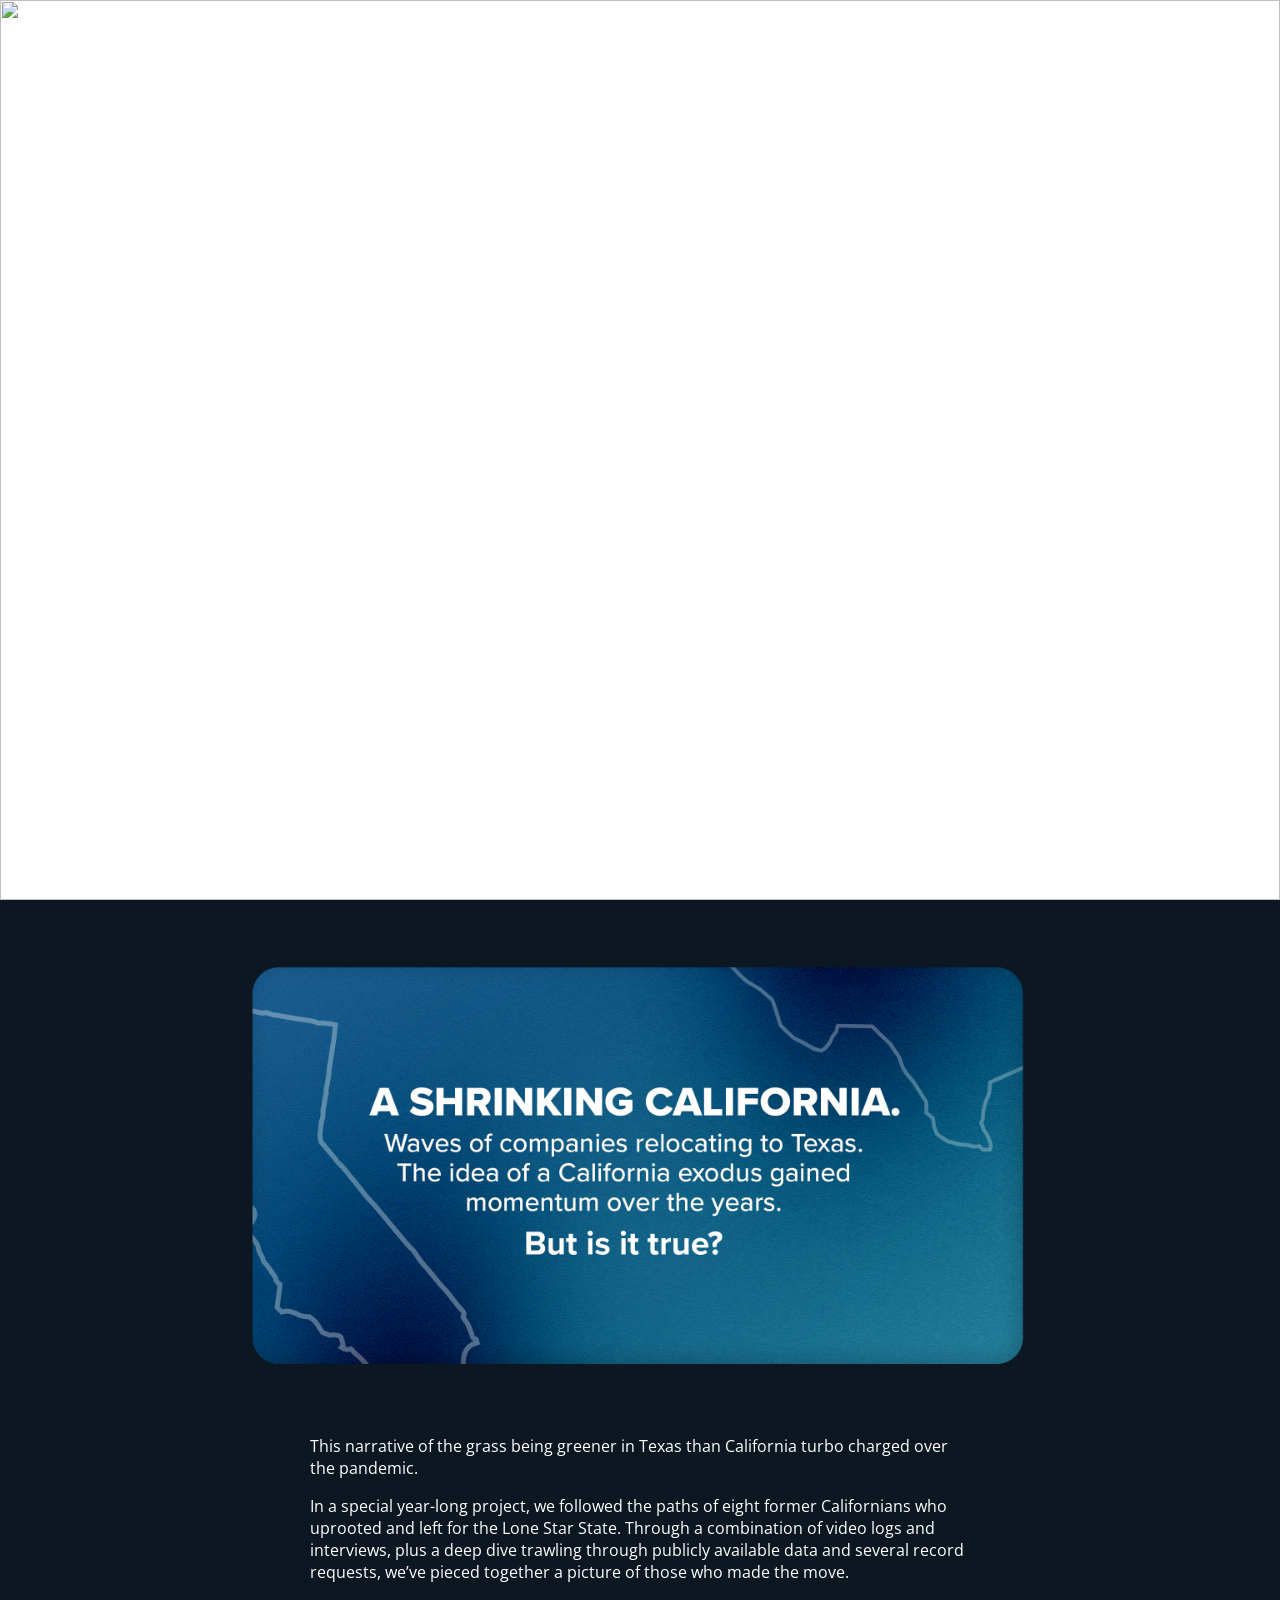
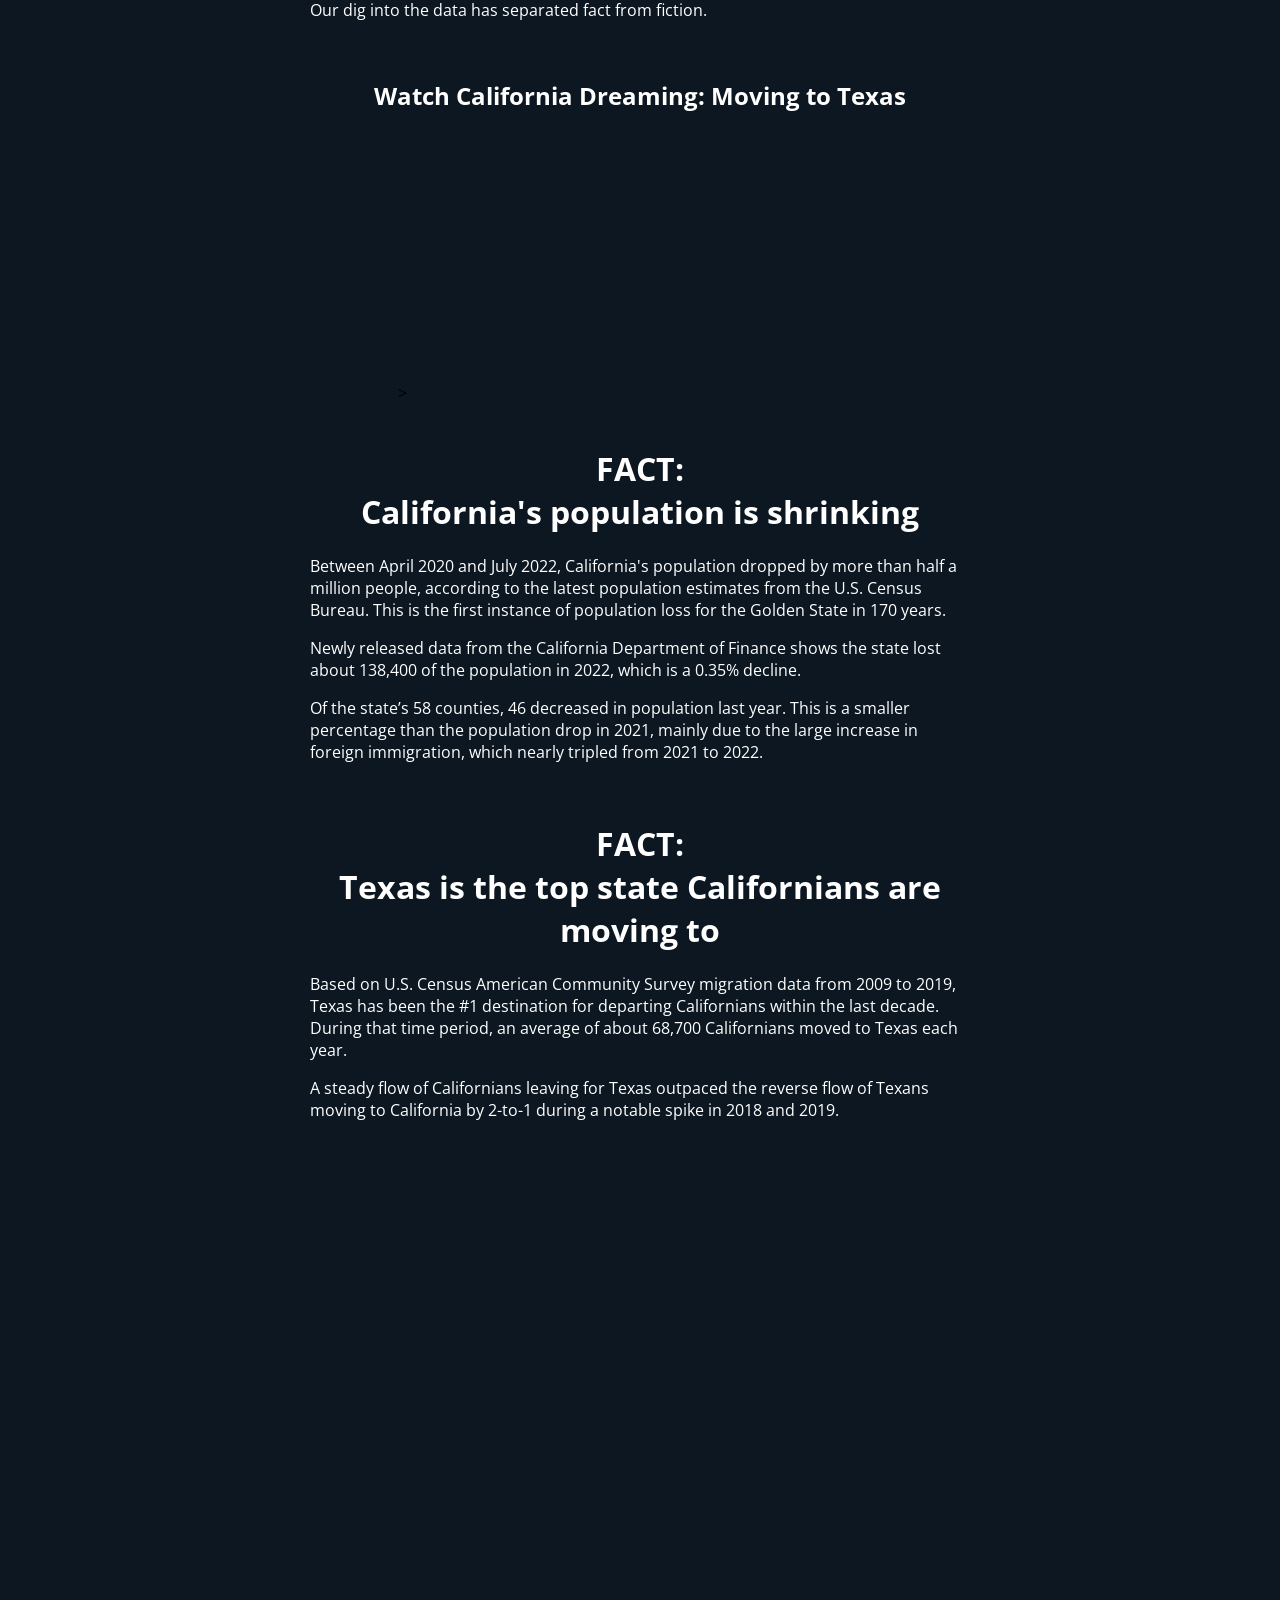
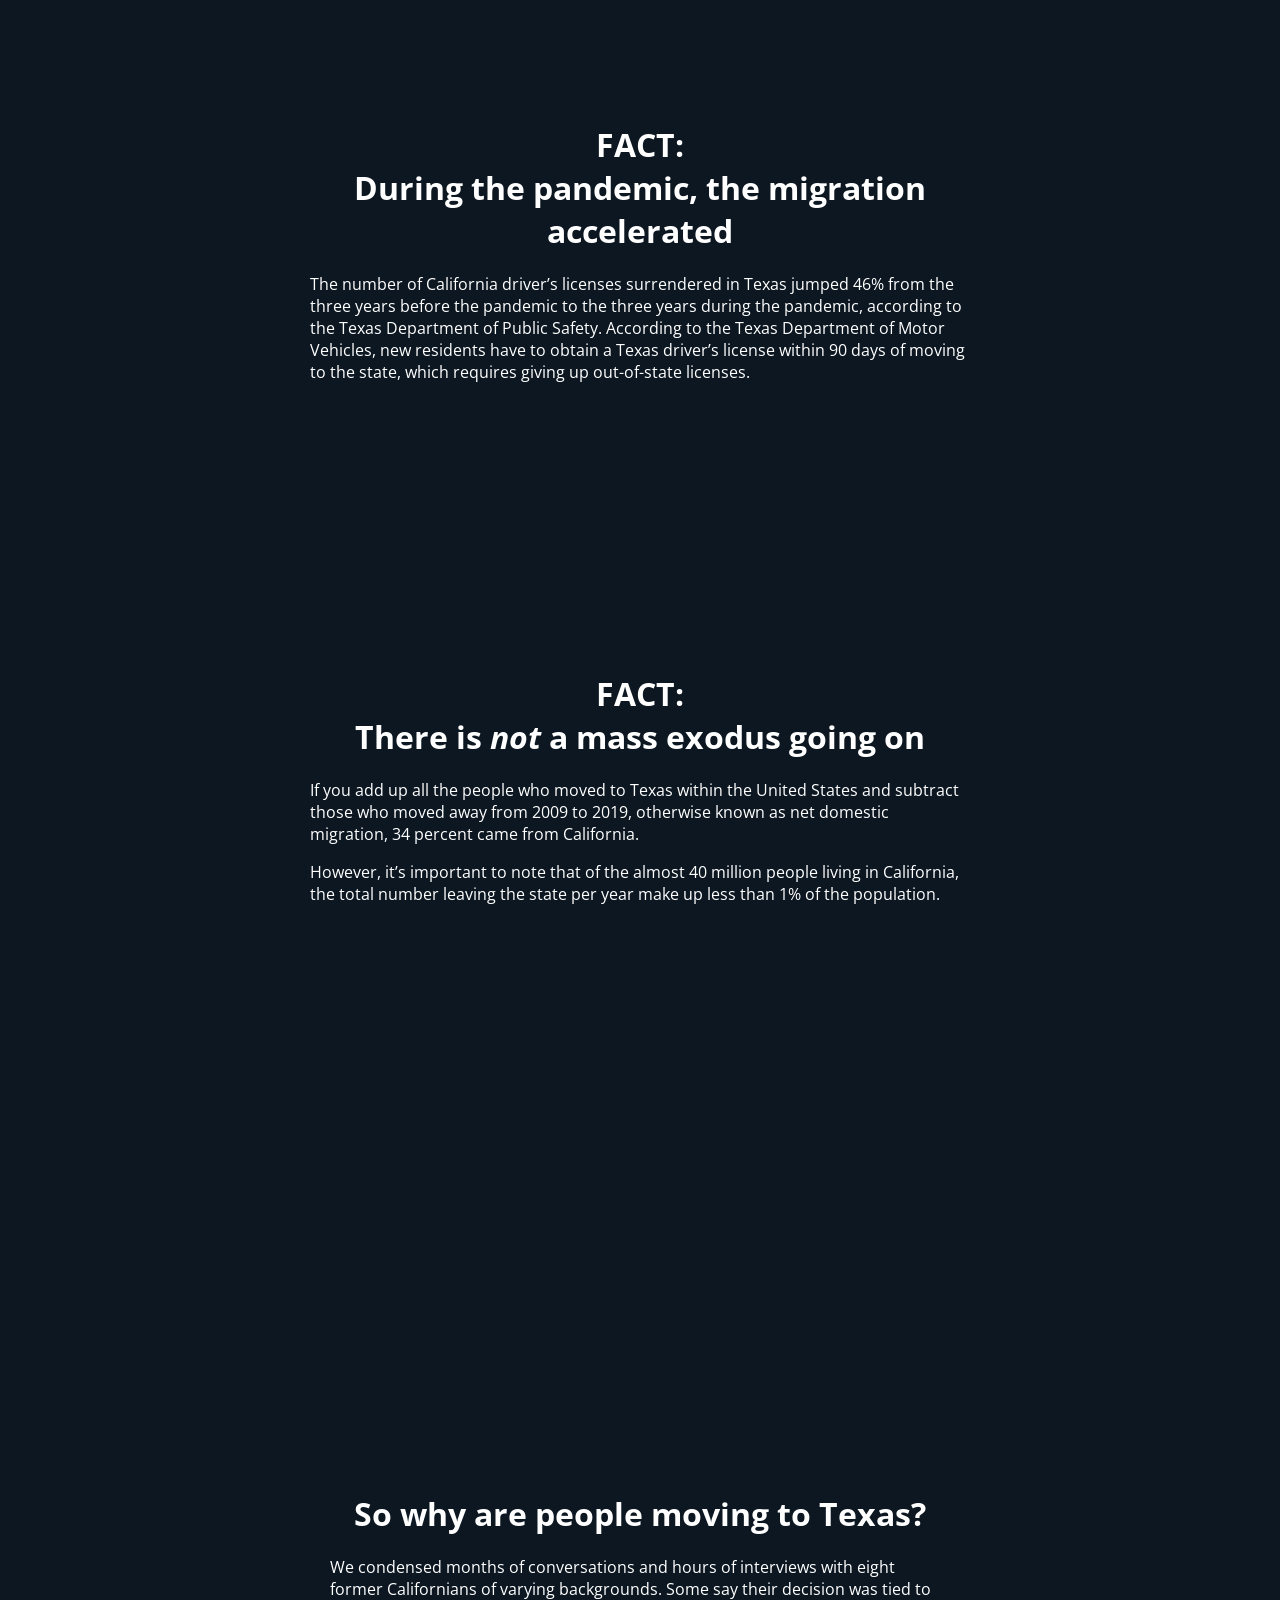
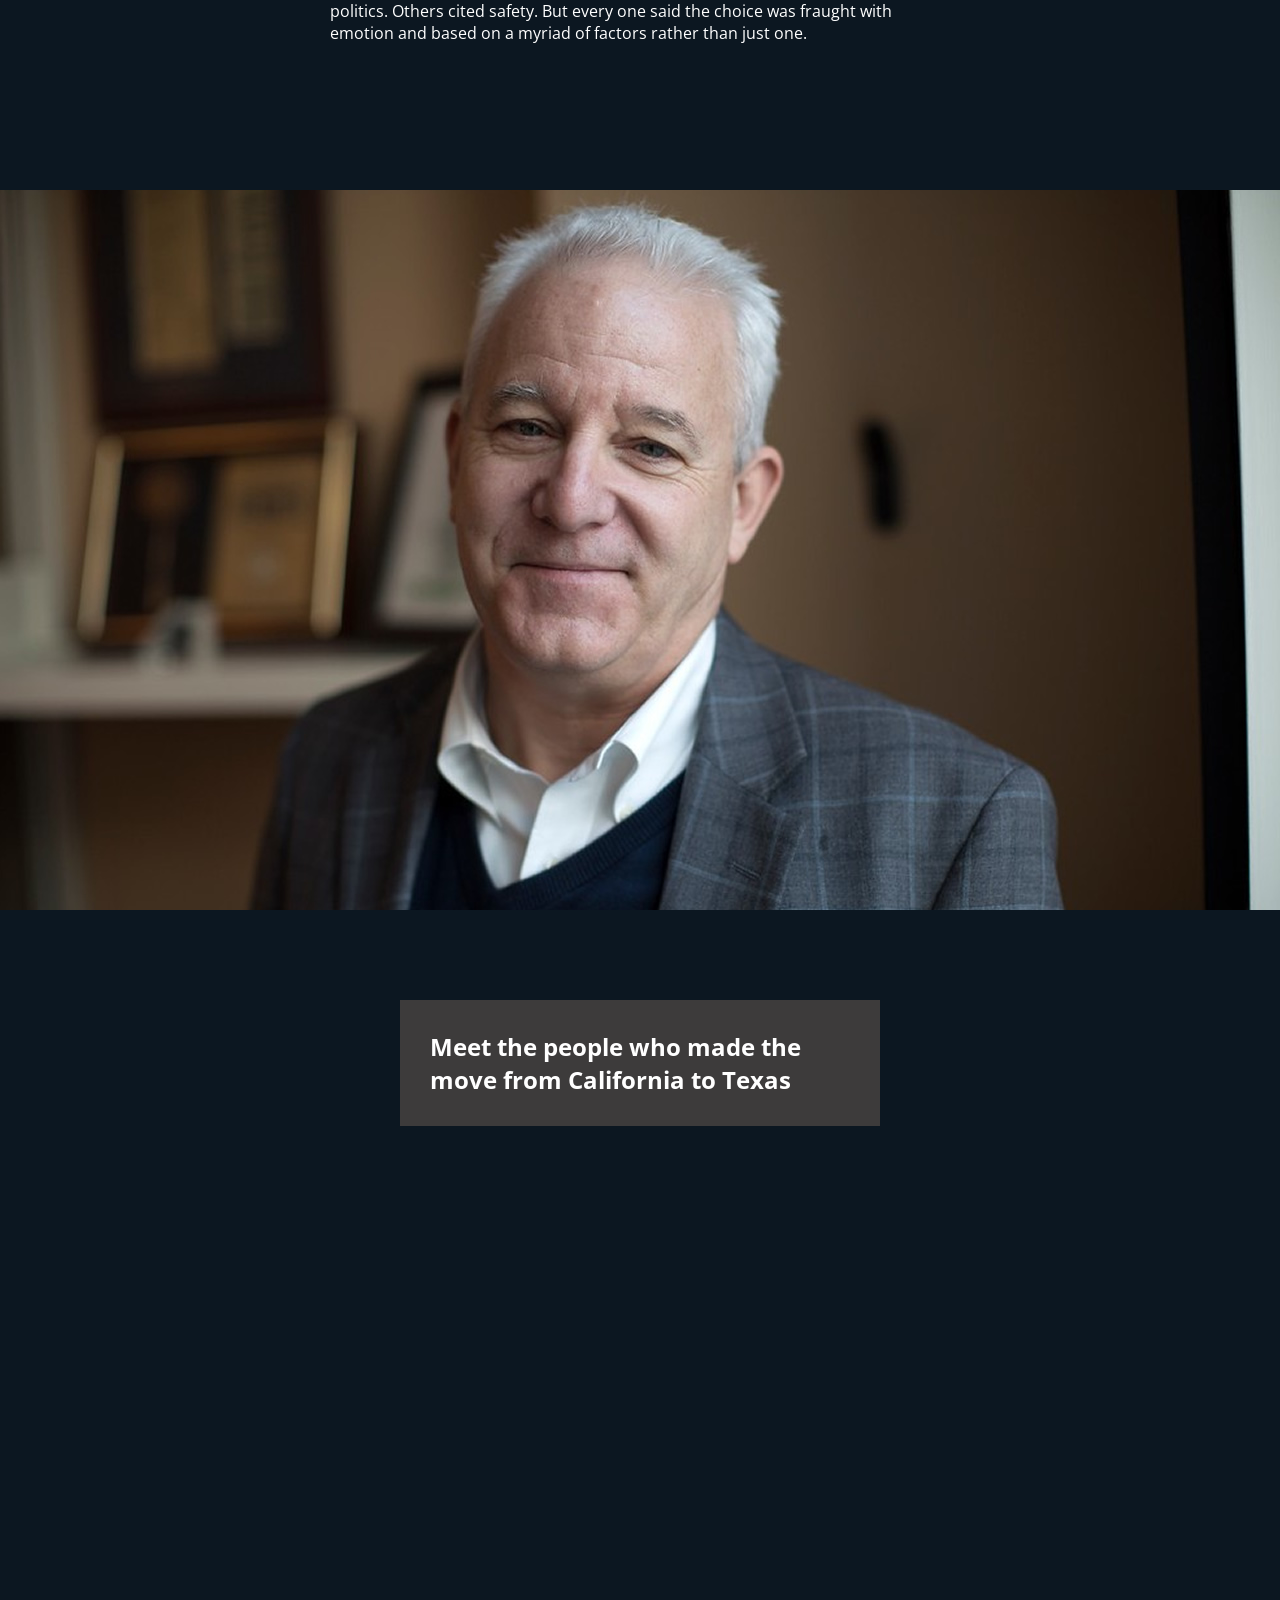
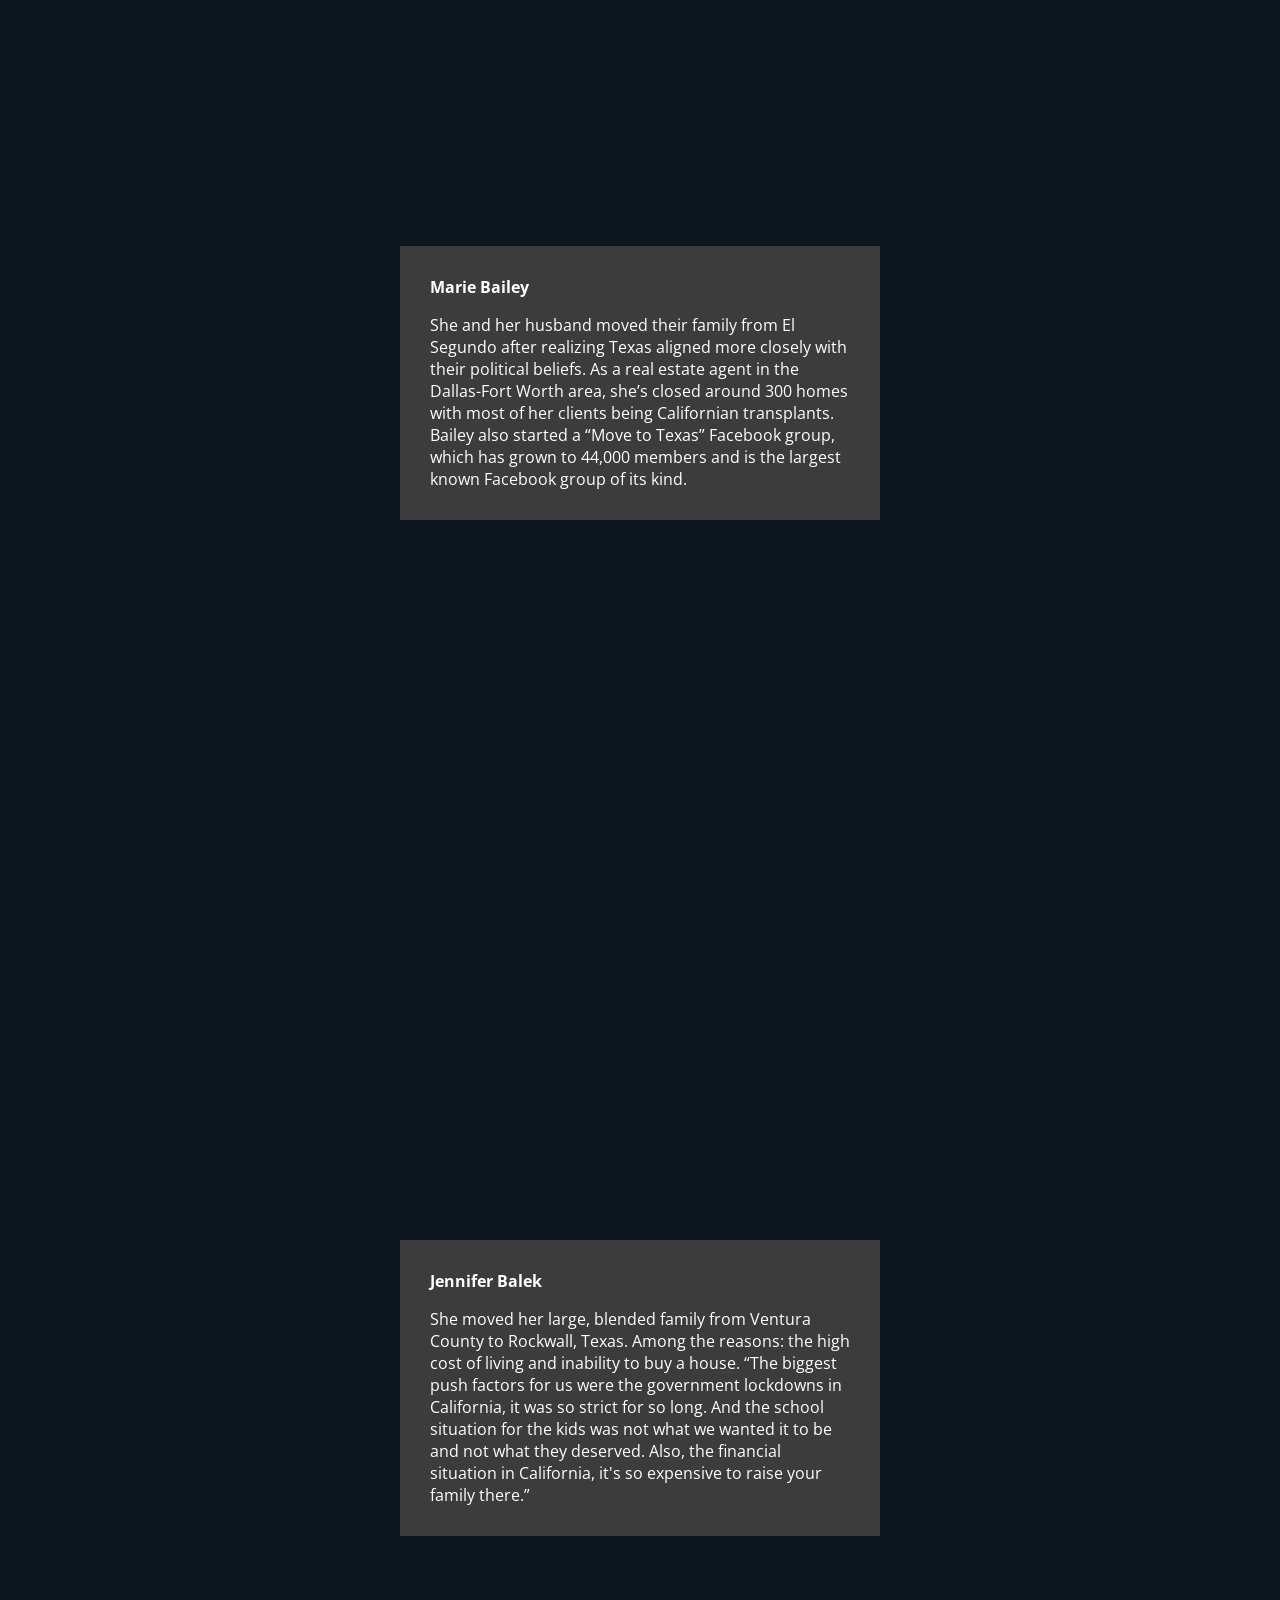
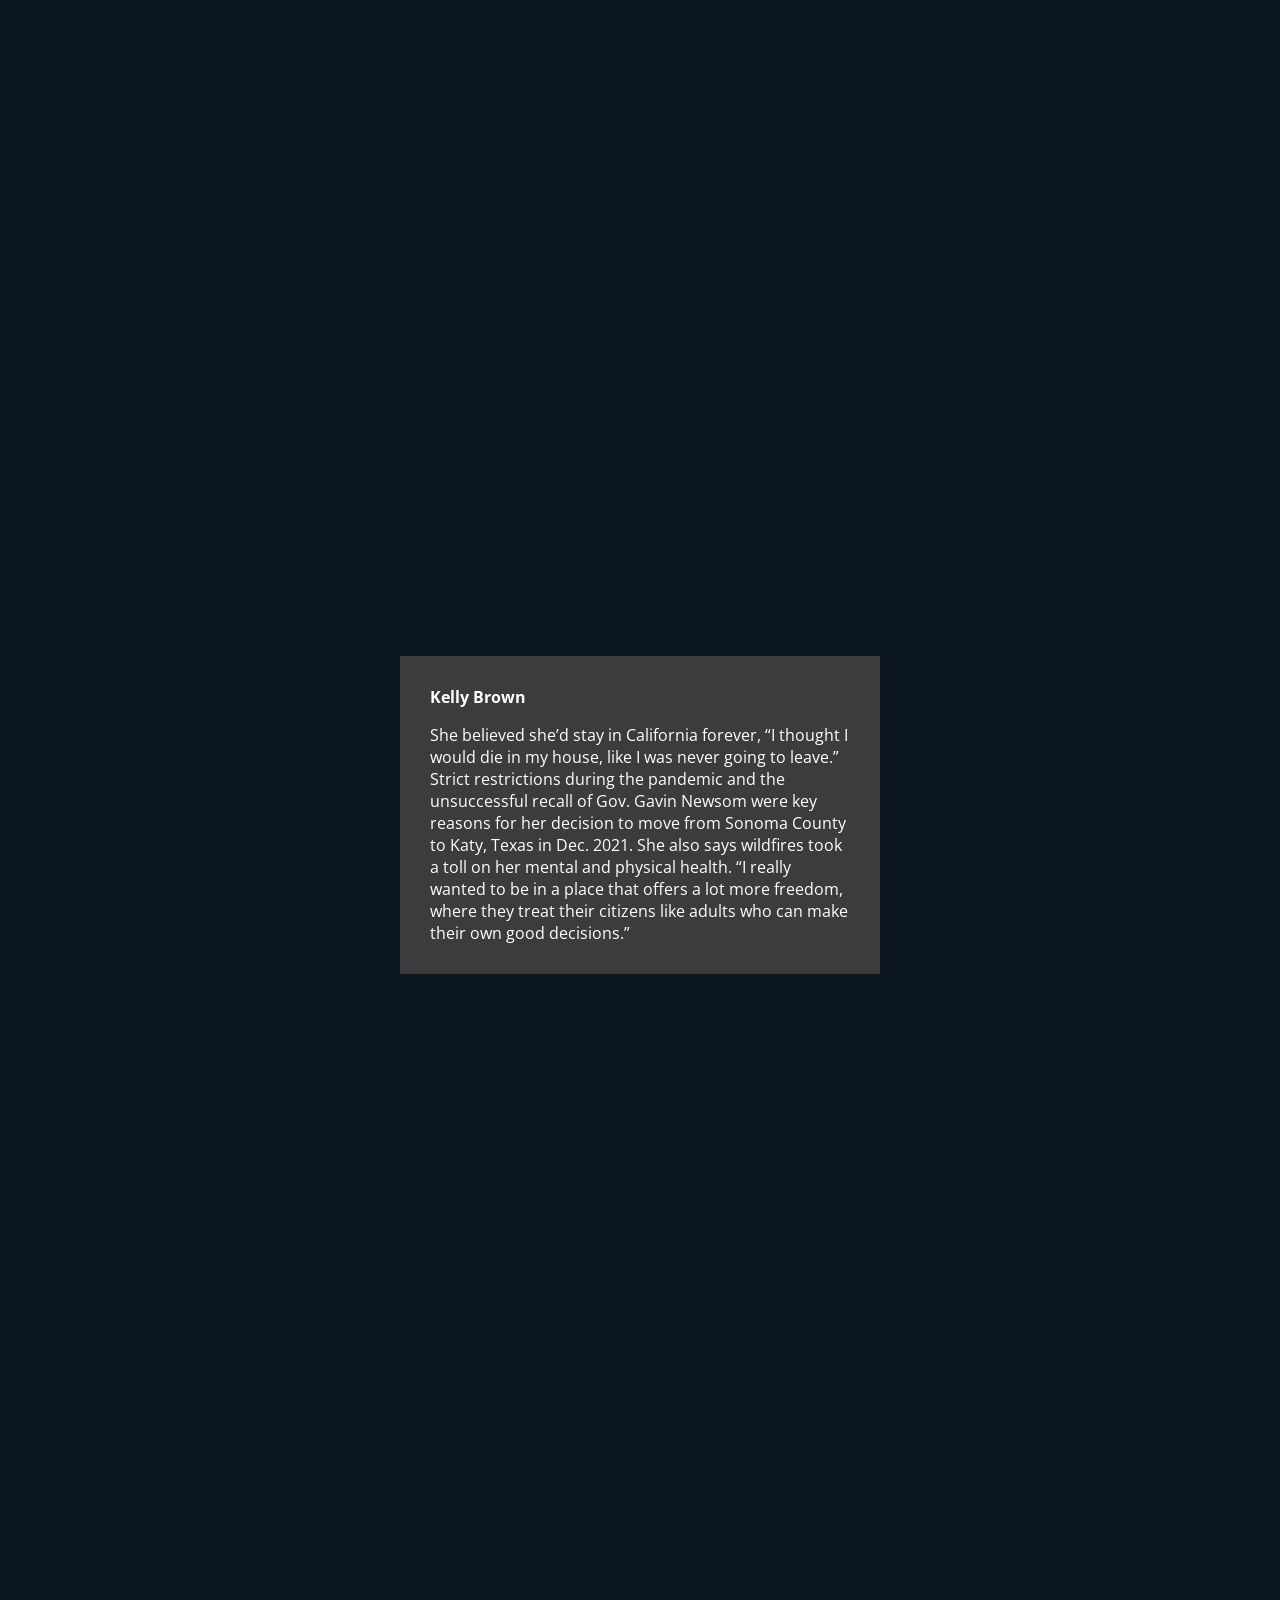
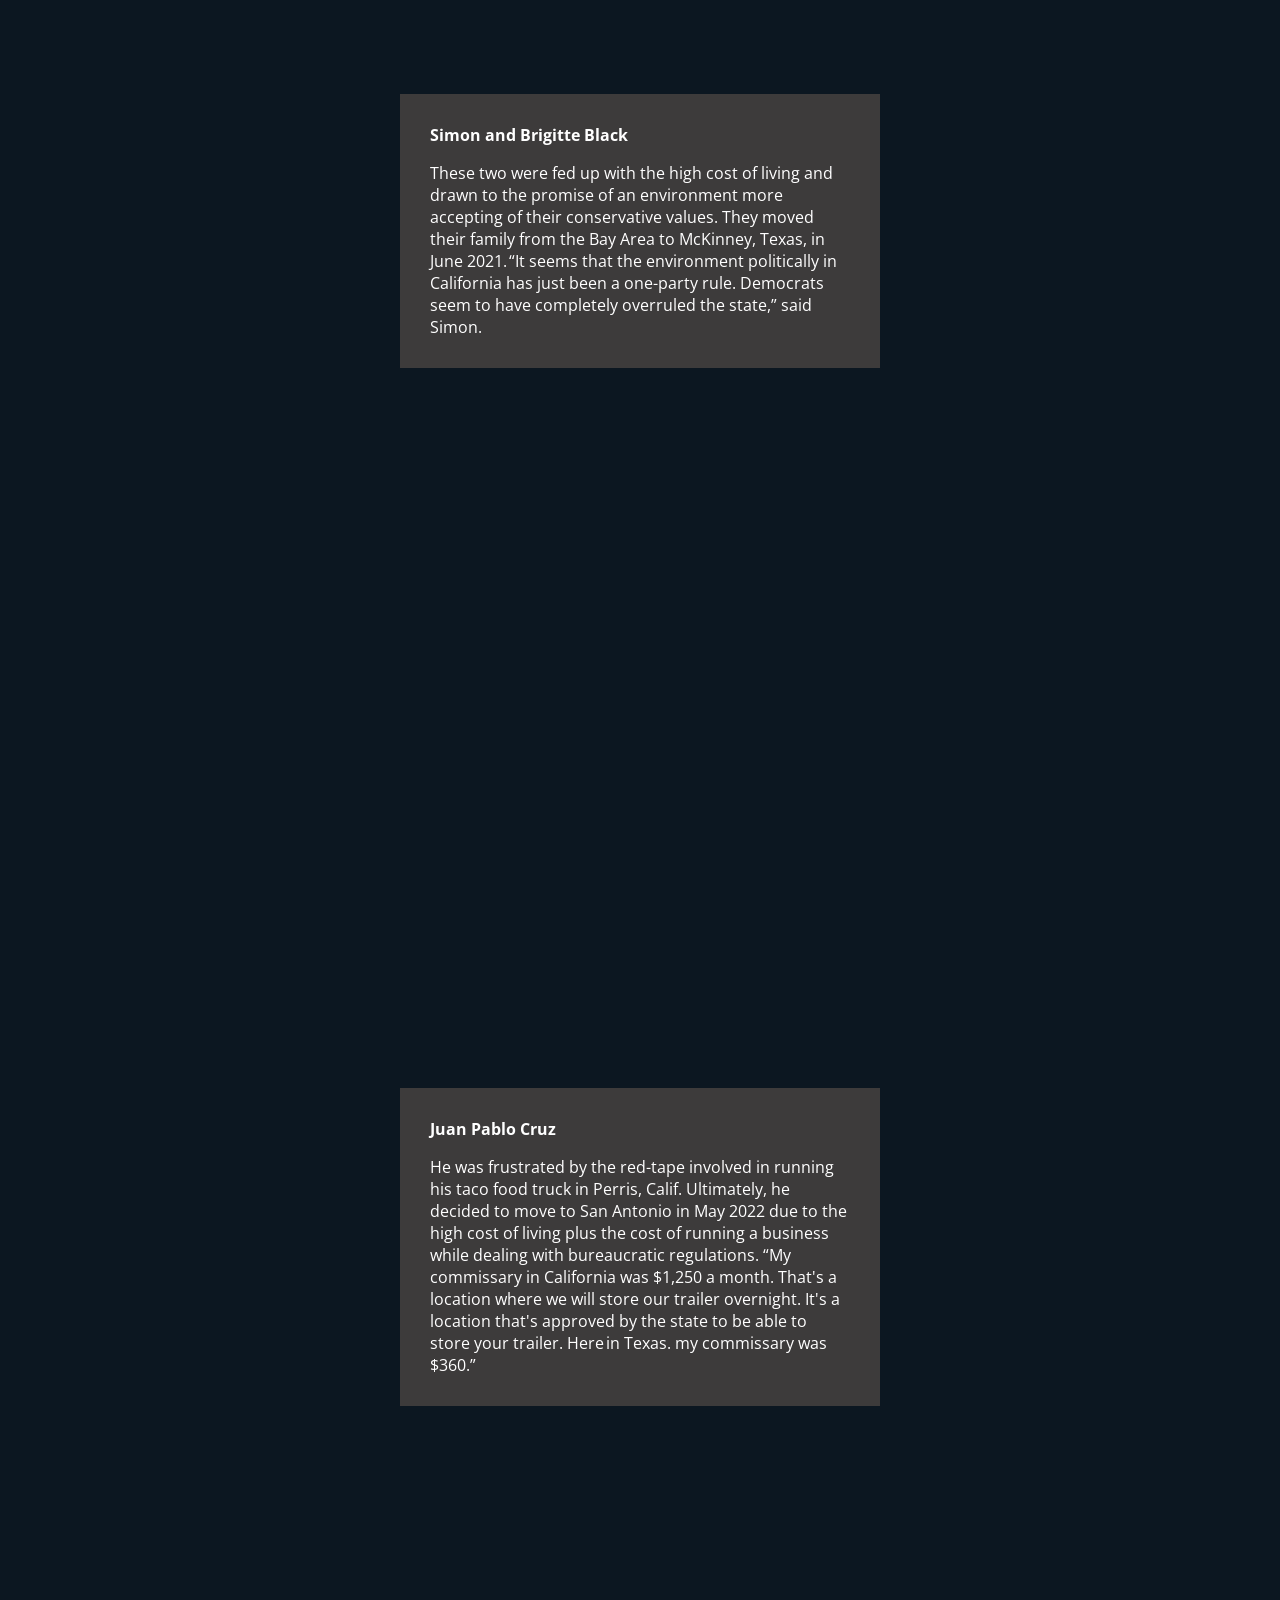
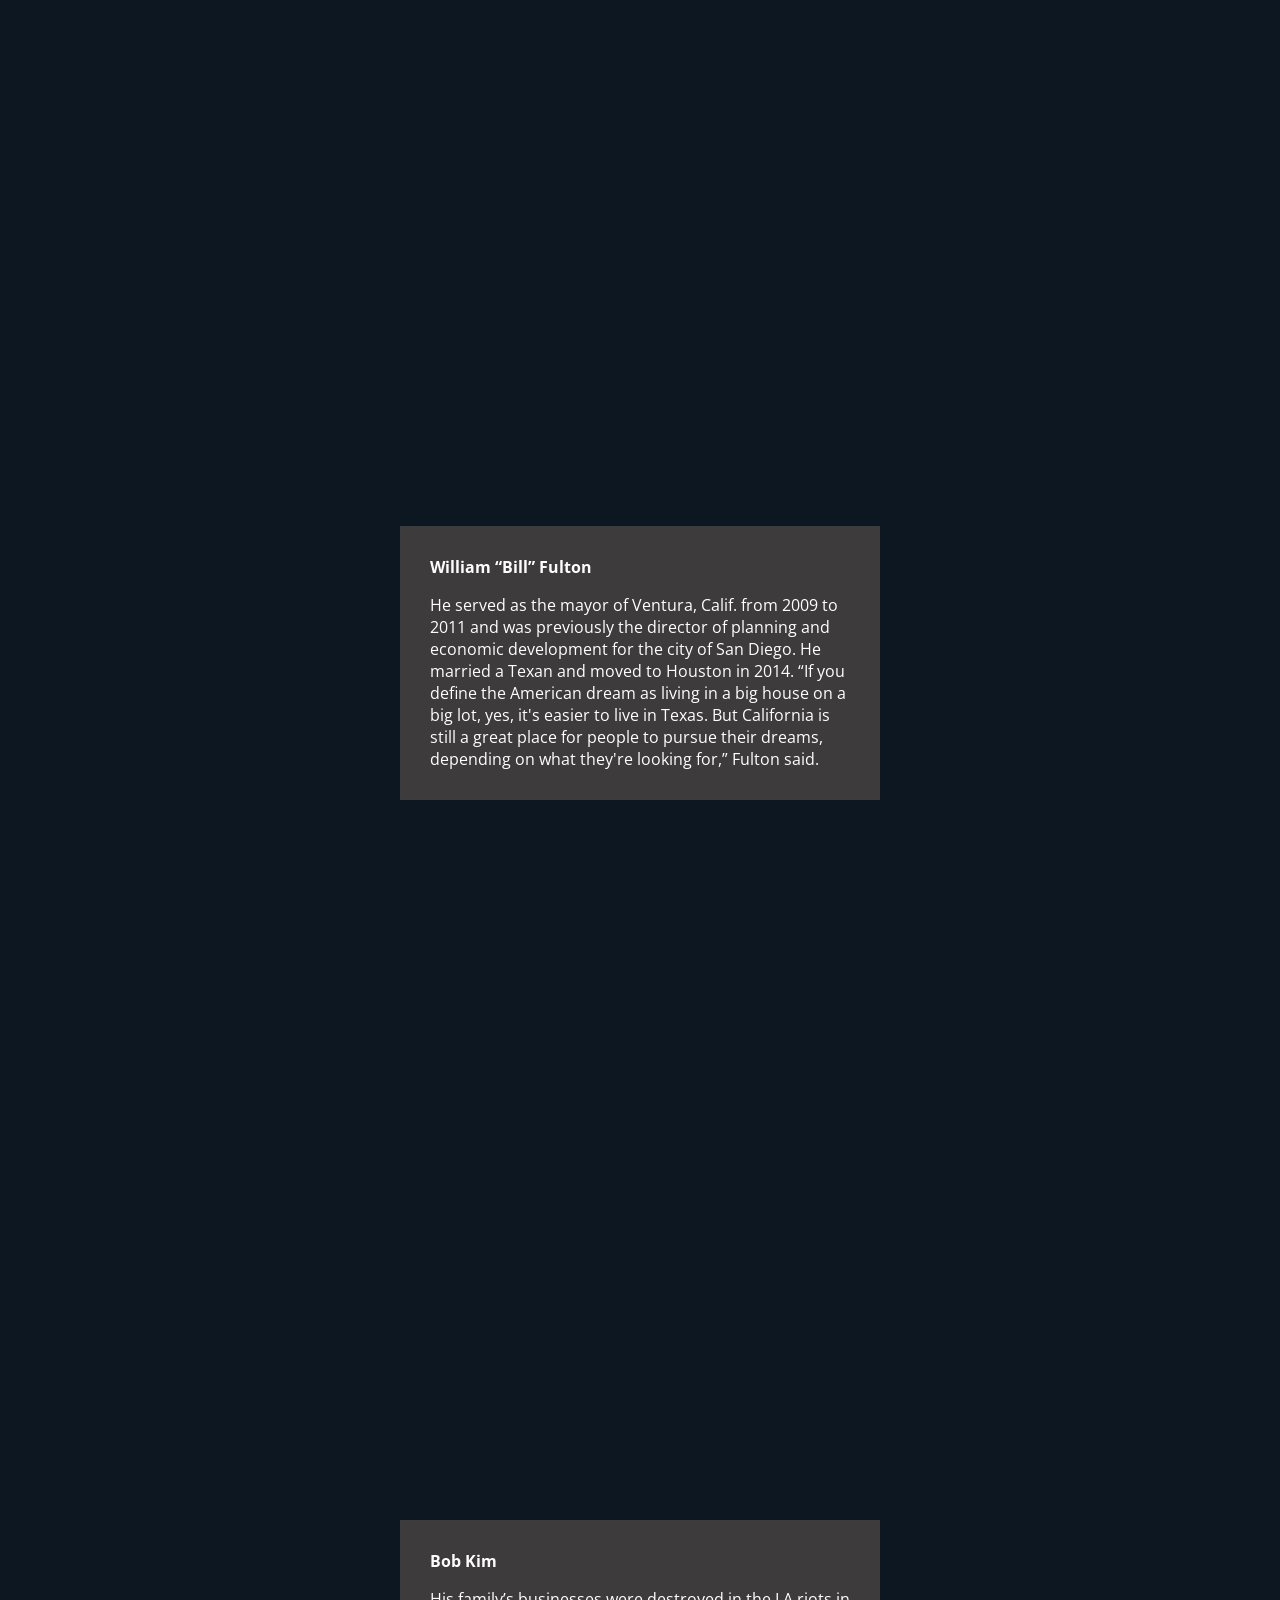
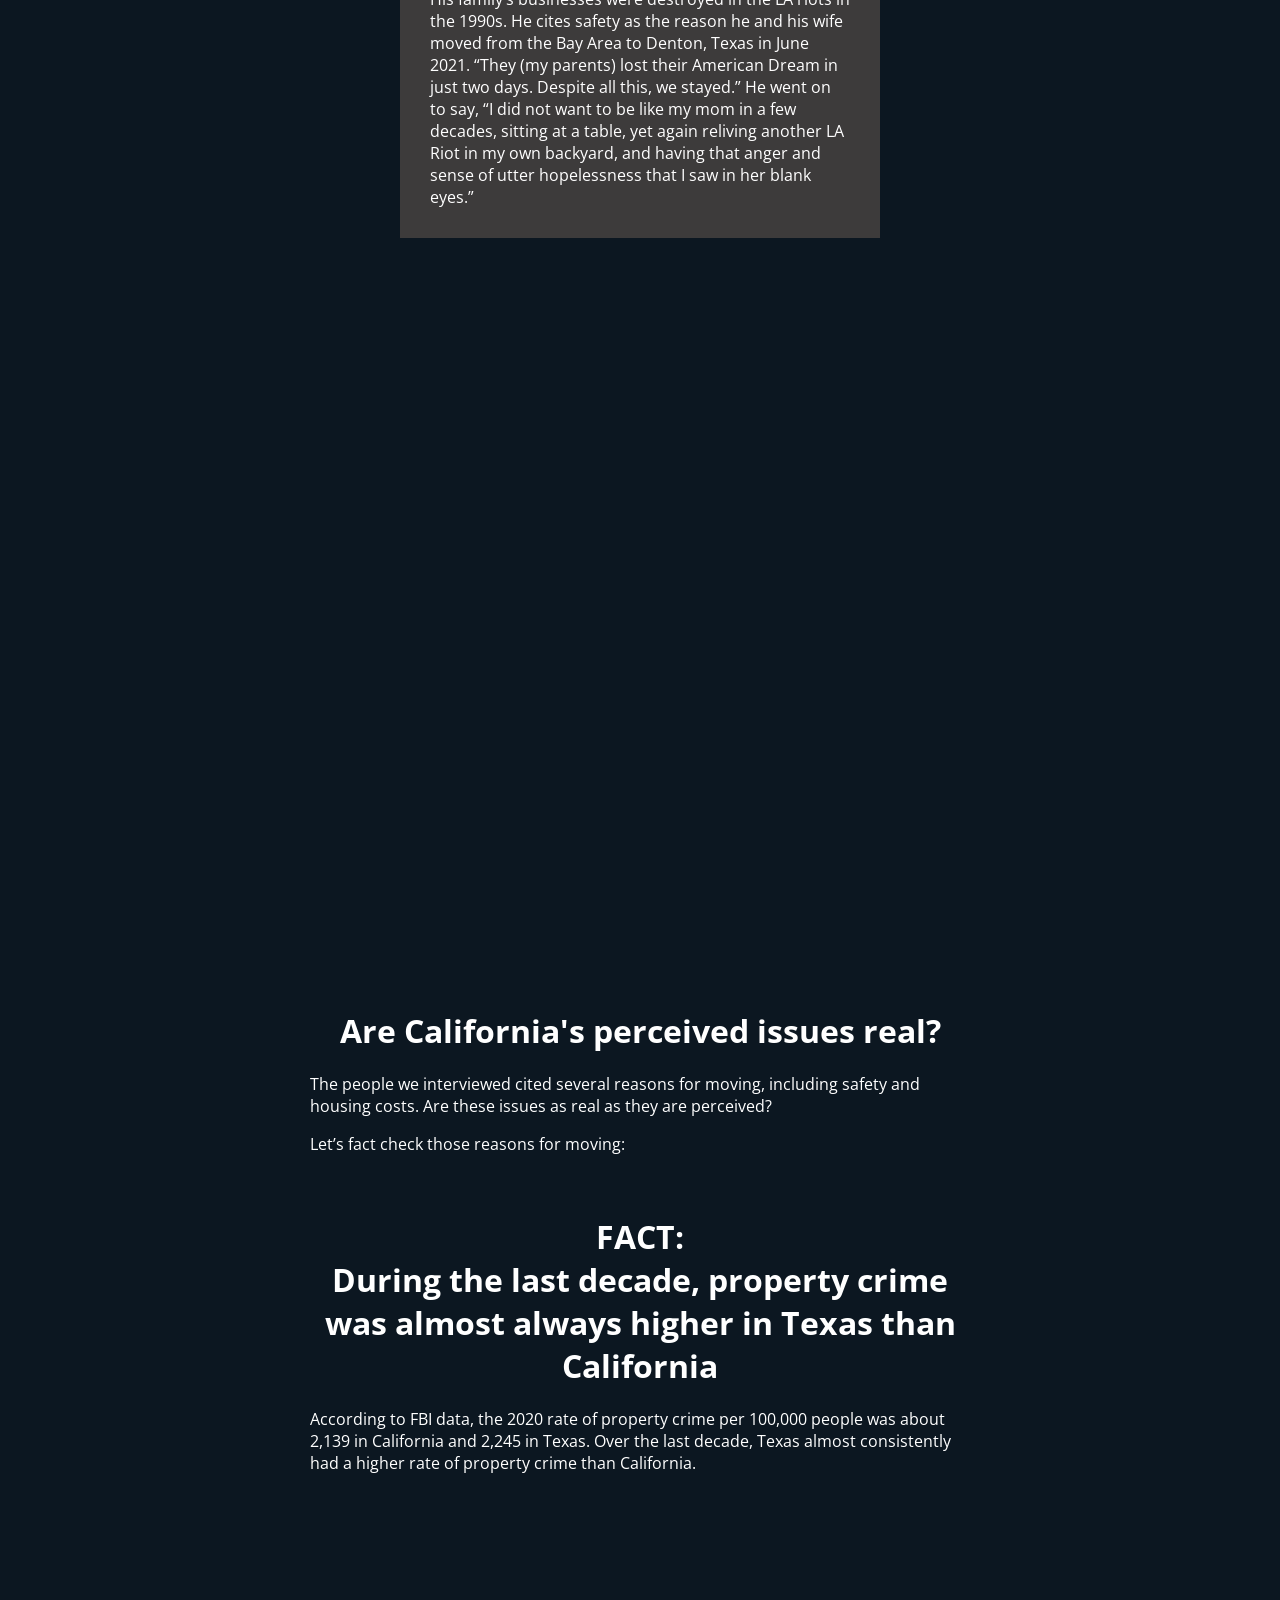
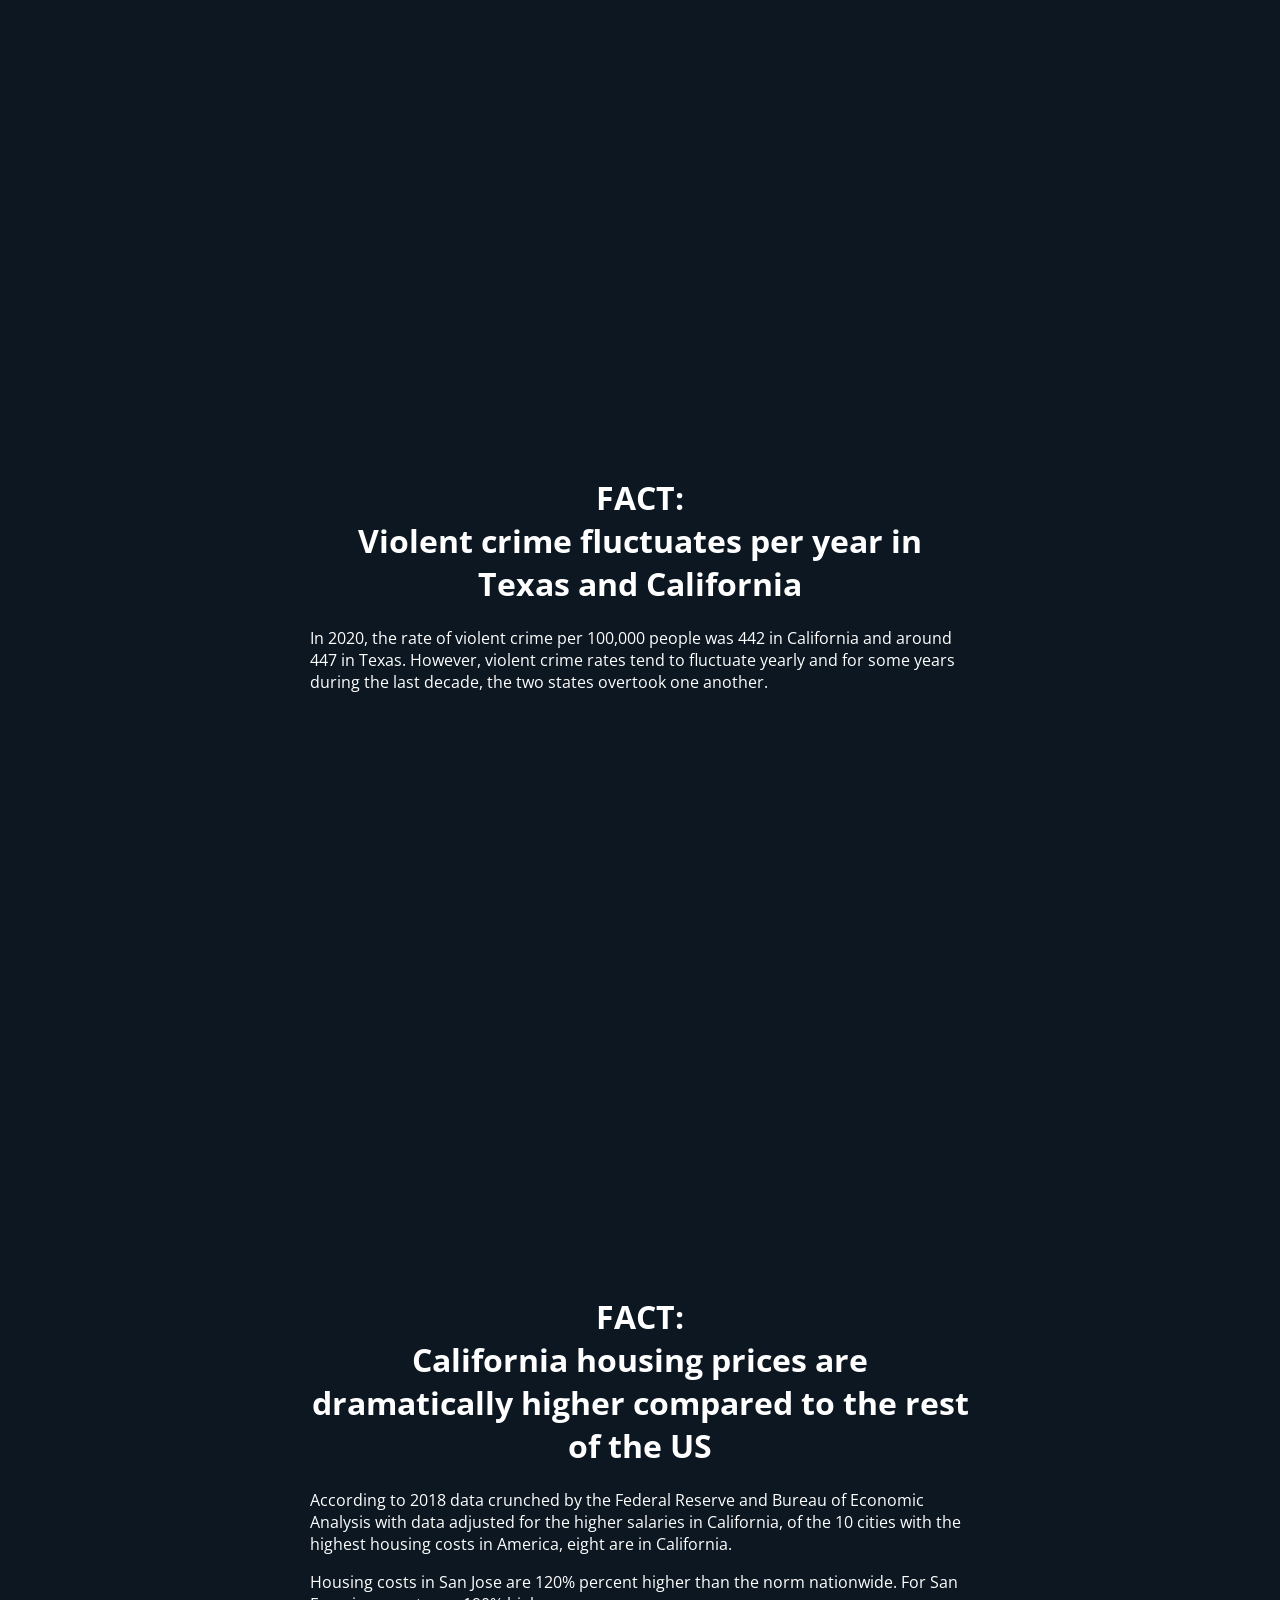
==== commit 6bb8d5bc: "live version" ====
--- a/docs/index.html
+++ b/docs/index.html
@@ -1,7 +1,7 @@
-<!doctype html><html lang="en"><head><link rel="stylesheet" href="style.01af38b8.css"><title></title><meta charset="utf-8"><meta name="viewport" content="width=device-width, initial-scale=1"><meta http-equiv="X-UA-Compatible" content="IE=edge,chrome=1"><meta name="description" content=""><meta name="news_keywords" content=""><meta property="og:title" content=""><meta property="og:site_name" content=""><meta property="og:url" content=""><meta property="og:description" content=""><meta property="og:type" content="article"><meta property="og:locale" content="en_US"><meta property="og:image" content=""><meta property="og:image:type" content="image/jpeg"><meta property="og:image:width" content="1200"><meta property="og:image:height" content="600"><meta name="twitter:card" content="summary_large_image"><meta name="twitter:site" content=""><meta name="twitter:creator" content=""><meta name="twitter:title" content=""><meta name="twitter:description" content=""><meta name="twitter:image:src" content=""><link rel="canonical" href=""><link href="https://fonts.googleapis.com/css?family=Open+Sans:300,300i,400,400i,600,600i,700,700i,800,800i&display=swap" rel="stylesheet"><link href="https://fonts.googleapis.com/css?family=Lora:400,400i,700&display=swap" rel="stylesheet"></head><body> <div class="splash"> <div class="header-photo"> <img src="GIF_top_clip.485034a8.gif"> </div> <div class="title"> <h1 class="headline">California Dreaming: Moving to Texas V2</h1> <p class="byline"> By Pamela Parker, Brandon Behle and Lindsey Feingold </p> <p class="date">Published May 2023</p> </div>
+<!doctype html><html lang="en"><head><link rel="stylesheet" href="style.01af38b8.css"><title></title><meta charset="utf-8"><meta name="viewport" content="width=device-width, initial-scale=1"><meta http-equiv="X-UA-Compatible" content="IE=edge,chrome=1"><meta name="description" content=""><meta name="news_keywords" content=""><meta property="og:title" content=""><meta property="og:site_name" content=""><meta property="og:url" content=""><meta property="og:description" content=""><meta property="og:type" content="article"><meta property="og:locale" content="en_US"><meta property="og:image" content=""><meta property="og:image:type" content="image/jpeg"><meta property="og:image:width" content="1200"><meta property="og:image:height" content="600"><meta name="twitter:card" content="summary_large_image"><meta name="twitter:site" content=""><meta name="twitter:creator" content=""><meta name="twitter:title" content=""><meta name="twitter:description" content=""><meta name="twitter:image:src" content=""><link rel="canonical" href=""><link href="https://fonts.googleapis.com/css?family=Open+Sans:300,300i,400,400i,600,600i,700,700i,800,800i&display=swap" rel="stylesheet"><link href="https://fonts.googleapis.com/css?family=Lora:400,400i,700&display=swap" rel="stylesheet"></head><body> <div class="splash"> <div class="header-photo"> <img src="GIF_top_clip.485034a8.gif"> </div> <div class="title"> <h1 class="headline">California Dreaming: Moving to Texas</h1> <p class="byline"> By Pamela Parker, Brandon Behle and Lindsey Feingold </p> <p class="date">Published May 2023</p> </div>
 </div> <main id="content"> <div class="black-color"> <br><br>
-<div class="first-photo"><img src="option2.641403ce.png" alt="Moving to Texas description"></div> <div class="story-body"> <p>This narrative of the grass being greener in Texas than California turbo charged over the pandemic. </p> <p>In a special year-long project, we followed the paths of eight former Californians who uprooted and left for the Lone Star State. Through a combination of video logs and interviews, plus a deep dive trawling through publicly available data and several record requests, we’ve pieced together a picture of those who made the move.</p> <p>Our dig into the data has separated fact from fiction. </p> <br> <center><h2>Watch California Dreaming: Moving to Texas</h2></center> <center><video class="video" width="600" height="380" controls> <source src="GIF_top_clip.545a96bf.mp4" type="video/mp4"> </video></center> <br> <center><h1>FACT:<br>California's population is shrinking</h1></center> <p>Between April 2020 and July 2022, California's population dropped by more than half a million people, according to the latest population estimates from the U.S. Census Bureau. This is the first instance of population loss for the Golden State in 170 years.</p> <p>Newly released data from the California Department of Finance shows the state lost about 138,400 of the population in 2022, which is a 0.35% decline. </p> <p>Of the state’s 58 counties, 46 decreased in population last year. This is a smaller percentage than the population drop in 2021, mainly due to the large increase in foreign immigration, which nearly tripled from 2021 to 2022. </p><br> <center><h1>FACT:<br> Texas is the top state Californians are moving to </h1></center> <p>Based on U.S. Census American Community Survey migration data from 2009 to 2019, Texas has been the #1 destination for departing Californians within the last decade. During that time period, an average of about 68,700 Californians moved to Texas each year.</p> <p>A steady flow of Californians leaving for Texas outpaced the reverse flow of Texans moving to California by 2-to-1 during a notable spike in 2018 and 2019.</p><br> <div id="chart-2"></div> <iframe title="State-To-State Migration: California and Texas" aria-label="Grouped Column Chart" id="datawrapper-chart-TgwR9" src="https://datawrapper.dwcdn.net/VomQ2/7/?dark=true" scrolling="no" frameborder="0" style="width:0;border:none;min-width:100%!important;height:494px;" height="450" data-external="1"></iframe> <br><br> <br><center><h1>FACT:<br> During the pandemic, the migration accelerated </h1></center> <p>The number of California driver’s licenses surrendered in Texas jumped 46% from the three years before the pandemic to the three years during the pandemic, according to the Texas Department of Public Safety. According to the Texas Department of Motor Vehicles, new residents have to obtain a Texas driver’s license within 90 days of moving to the state, which requires giving up out-of-state licenses.</p><br> <iframe title="People Who Moved to Texas Per State in 2019" aria-label="Map of U.S." id="datawrapper-chart-TgwR9" src="https://datawrapper.dwcdn.net/B36rP/1/?dark=true" scrolling="no" frameborder="0" style="width:0;border:none;min-width:100%!important;height:180px;" height="450" data-external="1"></iframe><br><br> <br><center><h1>FACT:<br> There is <i>not</i> a mass exodus going on </h1></center> <p>If you add up all the people who moved to Texas within the United States and subtract those who moved away from 2009 to 2019, otherwise known as net domestic migration, 34 percent came from California.</p> <p>However, it’s important to note that of the almost 40 million people living in California, the total number leaving the state per year make up less than 1% of the population.</p> <div class="story-body"> <div id="chart-3" class="chart step"></div> <iframe title="People Who Moved to Texas Per State in 2019" aria-label="Map" id="datawrapper-chart-96fvt" src="https://datawrapper.dwcdn.net/96fvt/4/?dark=true" scrolling="no" frameborder="0" style="width:0;min-width:100%!important;border:none;" height="480" data-external="1"></iframe><script>!function(){"use strict";window.addEventListener("message",function(a){if(void 0!==a.data["datawrapper-height"]){var e=document.querySelectorAll("iframe");for(var t in a.data["datawrapper-height"])for(var r=0;r<e.length;r++)if(e[r].contentWindow===a.source){var i=a.data["datawrapper-height"][t]+"px";e[r].style.height=i}}})}();</script> <br><br><br><center><h1>So why are people moving to Texas?</h1></center> <p>We condensed months of conversations and hours of interviews with eight former Californians of varying backgrounds. Some say their decision was tied to politics. Others cited safety. But every one said the choice was fraught with emotion and based on a myriad of factors rather than just one.</p> </div> </div> <link rel="stylesheet" type="text/css" href="scrollytelling.6e6041f6.css"> <div class="scrollytelling image-stepper"> <div class="chart"> <img src="CA-Dreaming-TX-7PHOTOS_1280x720.aea258cc.png" id="grid-step-0"> <img src="mtt-marie-bailey.bbecf375.jpg" id="grid-step-1"> <img src="mtt-jennifer-balek.7d1bb101.jpg" id="grid-step-2"> <img src="mtt-kelly-brown.58b39471.jpg" id="grid-step-3"> <img src="mtt-simon-and-brigitte-black.dd2c85e5.jpg" id="grid-step-4"> <img src="mtt-juan-pablo-cruz.3ac2ae70.jpg" id="grid-step-5"> <img src="mtt-william-fulton.1391865b.jpg" id="grid-step-6"> <img src="mtt-bob-kim.5e380aa6.jpg" id="grid-step-7"> </div> <div class="steps color-thing"> <div class="step" data-show-selector="#grid-step-0"> <h2>Meet the people who made the move from California to Texas</h2> </div> <div class="step" data-show-selector="#grid-step-1"> <p><b>Marie Bailey</b></p><p>She and her husband moved their family from El Segundo after realizing Texas aligned more closely with their political beliefs. As a real estate agent in the Dallas-Fort Worth area, she’s closed around 300 homes with most of her clients being Californian transplants. Bailey also started a “Move to Texas” Facebook group, which has grown to 44,000 members and is the largest known Facebook group of its kind.</p> </div> <div class="step" data-show-selector="#grid-step-2"> <p><b>Jennifer Balek</b></p><p>She moved her large, blended family from Ventura County to Rockwall, Texas. Among the reasons: the high cost of living and inability to buy a house. “The biggest push factors for us were the government lockdowns in California, it was so strict for so long. And the school situation for the kids was not what we wanted it to be and not what they deserved. Also, the financial situation in California, it's so expensive to raise your family there.”</p> </div> <div class="step" data-show-selector="#grid-step-3"> <p><b>Kelly Brown</b></p><p>She believed she’d stay in California forever, “I thought I would die in my house, like I was never going to leave.” Strict restrictions during the pandemic and the unsuccessful recall of Gov. Gavin Newsom were key reasons for her decision to move from Sonoma County to Katy, Texas in Dec. 2021. She also says wildfires took a toll on her mental and physical health. “I really wanted to be in a place that offers a lot more freedom, where they treat their citizens like adults who can make their own good decisions.”</p> </div> <div class="step" data-show-selector="#grid-step-4"> <p><b>Simon and Brigitte Black</b></p><p>These two were fed up with the high cost of living and drawn to the promise of an environment more accepting of their conservative values. They moved their family from the Bay Area to McKinney, Texas, in June 2021. “It seems that the environment politically in California has just been a one-party rule. Democrats seem to have completely overruled the state,” said Simon.</p> </div> <div class="step" data-show-selector="#grid-step-5"> <p><b>Juan Pablo Cruz</b></p><p>He was frustrated by the red-tape involved in running his taco food truck in Perris, Calif. Ultimately, he decided to move to San Antonio in May 2022 due to the high cost of living plus the cost of running a business while dealing with bureaucratic regulations. “My commissary in California was $1,250 a month. That's a location where we will store our trailer overnight. It's a location that's approved by the state to be able to store your trailer. Here in Texas. my commissary was $360.”</p> </div> <div class="step" data-show-selector="#grid-step-6"> <p><b>William “Bill” Fulton</b></p><p>He served as the mayor of Ventura, Calif. from 2009 to 2011 and was previously the director of planning and economic development for the city of San Diego. He married a Texan and moved to Houston in 2014. “If you define the American dream as living in a big house on a big lot, yes, it's easier to live in Texas. But California is still a great place for people to pursue their dreams, depending on what they're looking for,” Fulton said.</p> </div> <div class="step" data-show-selector="#grid-step-7"> <p><b>Bob Kim</b></p><p>His family’s businesses were destroyed in the LA riots in the 1990s. He cites safety as the reason he and his wife moved from the Bay Area to Denton, Texas in June 2021. “They (my parents) lost their American Dream in just two days. Despite all this, we stayed.” He went on to say, “I did not want to be like my mom in a few decades, sitting at a table, yet again reliving another LA Riot in my own backyard, and having that anger and sense of utter hopelessness that I saw in her blank eyes.”</p> </div> </div> </div> <script src="people-intro.e018e8a9.js"></script> <div class="story-body"> <center><h1>Are California's perceived issues real?</h1></center> <p>The people we interviewed cited several reasons for moving, including safety and housing costs. Are these issues as real as they are perceived?</p> <p>Let’s fact check those reasons for moving: </p><br> <center><h1>FACT:<br> During the last decade, property crime was almost always higher in Texas than California </h1></center> <p>According to FBI data, the 2020 rate of property crime per 100,000 people was about 2,139 in California and 2,245 in Texas. Over the last decade, Texas almost consistently had a higher rate of property crime than California. </p> <br> <iframe title="People Who Moved to Texas Per State in 2019" aria-label="Map of U.S." id="datawrapper-chart-TgwR9" src="https://datawrapper.dwcdn.net/L8cZw/1/?dark=true" scrolling="no" frameborder="0" style="width:0;border:none;min-width:100%!important;height:494px;" height="450" data-external="1"></iframe><br><br><br> <center><h1>FACT:<br>Violent crime fluctuates per year in Texas and California </h1></center> <p>In 2020, the rate of violent crime per 100,000 people was 442 in California and around 447 in Texas. However, violent crime rates tend to fluctuate yearly and for some years during the last decade, the two states overtook one another. </p> <br> <iframe title="People Who Moved to Texas Per State in 2019" aria-label="Map of U.S." id="datawrapper-chart-TgwR9" src="https://datawrapper.dwcdn.net/DstDW/1/
-?dark=true" scrolling="no" frameborder="0" style="width:0;border:none;min-width:100%!important;height:494px;" height="450" data-external="1"></iframe><br><br><br> <center><h1>FACT:<br> California housing prices are dramatically higher compared to the rest of the US</h1></center> <p>According to 2018 data crunched by the Federal Reserve and Bureau of Economic Analysis with data adjusted for the higher salaries in California, of the 10 cities with the highest housing costs in America, eight are in California.</p> <p>Housing costs in San Jose are 120% percent higher than the norm nationwide. For San Francisco, costs are 190% higher.</p> <p>Of the 26 California cities included in the data, 17 are above the United States norm.</p> <p>CHART ON MEDIAN HOUSING COSTS HERE</p> <br> <center><h1>FACT:<br>Cost of living is also higher in California compared to other states</h1></center> <p>The Bureau of Economic Analysis found when you combine housing, goods and services all together into real purchasing power for people, California is 15% more expensive to live in than the overall United States. The data shows that costs for goods (food, cars, gas, furniture) are 4% higher than the entire US on average and costs for services (auto repair, health care, etc). are 7% higher on average.</p><br> <center><h1>FACT:<br>Business data here</h1></center> <p>Lorem ipsum dolor sit amet, consectetur adipiscing elit. Aliquam quam lacus, semper vitae sagittis in, malesuada at purus. Fusce sit amet diam sit amet nisl placerat volutpat tincidunt in velit. Curabitur vulputate imperdiet tristique. Sed posuere mauris in massa interdum accumsan at pulvinar risus.</p><br> <center><h1>FACT:<br>Conservative/Political Values data here</h1></center> <p>Lorem ipsum dolor sit amet, consectetur adipiscing elit. Aliquam quam lacus, semper vitae sagittis in, malesuada at purus. Fusce sit amet diam sit amet nisl placerat volutpat tincidunt in velit. Curabitur vulputate imperdiet tristique. Sed posuere mauris in massa interdum accumsan at pulvinar risus.</p><br> <center><h1>One year later</h1></center> <p>Is it everything they dreamt it would be? </p> <p>Of the eight we spoke with over the course of a year, the majority were happy with their decision to move to Texas. However, many expressed nostalgia for the people, places and things they missed while living in California. </p> <p>Half were open to returning to the Golden State, while the other half said they were absolutely staying. </p> <p>“It's a very small, open-ended maybe,” said Simon Black. “Number one, the whole state would have to clean up, get some of those rotten politicians, be tough on crime again. People's attitudes will just have to change. But for the most part I really am happy here. I have very little desire to move back as a whole.” </p> <h3>Bill Fulton adds, “I might stay here, I might go back. If you define the American dream as living in a big house on a big lot. Yes, it's easier to live in Texas. But California is still a great place for people to pursue their dreams depending on what they're looking for.” </h3> <p>Many who rented in California, due to the lack of housing affordability, were able to buy homes for the first time.   </p> <p>Jennifer Balek bought a house that comfortably fit her big family in Rockwall, Texas.   </p> <p>Bob Kim bought a house in Denton, Texas that reduced his commute to work to seven minutes and cites safety as a reason to stay.</p> <h3>“My wife feels completely safe here. And that really was the major criteria for moving here.” </h3> <p>Kelly Brown bought a house with a pool in Katy, Texas.  However, she did not sell her house in the Bay Area, “I left that option open. But I think that (it) will always feel like home to me. I've only been in Texas for 14 months. We'll see, I might go back. And I might stay.” </p> <p>Watch, “California Dreaming: Moving to Texas,” now to see everyone's opinion of Texas a year after the move.</p> <br> <div class="credits"> <h4>Credits</h4> <p>EXECUTIVE PRODUCER: Brandon Behle. PRODUCER: Pamela Parker. PRESENTER: Karina Nova. DATA JOURNALIST: Lindsey Feingold. WEB DESIGN AND DEVELOPMENT: Lindsey Feingold. EXECUTIVE PRODUCER OF DIGITAL: Kimberlee Sakamoto. VISUAL CONTENT PRODUCER: Adriana Aguilar. GRAPHIC ARTISTS: Danny Tulledge, Jason Parker and Jeremy Stepp. SUPERVISING EDITOR: Jericho Saria. EDITOR: Pamela Parker. CAMERA: Pamela Parker and Juan Carlos Guerrero. SPECIAL THANKS: MoveBuddha, Texas Department of Public Safety, Kinder Institute For Urban Research, Texas A&M University, Move to Texas From California and Treehorn Books.</p> </div> <br>
+<div class="first-photo"><img src="option3.3eda8f0c.png" alt="Moving to Texas description"></div> <div class="story-body"> <p>This narrative of the grass being greener in Texas than California turbo charged over the pandemic. </p> <p>In a special year-long project, we followed the paths of eight former Californians who uprooted and left for the Lone Star State. Through a combination of video logs and interviews, plus a deep dive trawling through publicly available data and several record requests, we’ve pieced together a picture of those who made the move.</p> <p>Our dig into the data has separated fact from fiction. </p> <br> <center><h2>Watch California Dreaming: Moving to Texas</h2></center> <div class="video"> <center>><iframe width="476" height="267" src="https://abc7news.com/video/embed/?pid=13212389" frameborder="0" allowfullscreen></iframe></center></div> <br> <center><h1>FACT:<br>California's population is shrinking</h1></center> <p>Between April 2020 and July 2022, California's population dropped by more than half a million people, according to the latest population estimates from the U.S. Census Bureau. This is the first instance of population loss for the Golden State in 170 years.</p> <p>Newly released data from the California Department of Finance shows the state lost about 138,400 of the population in 2022, which is a 0.35% decline. </p> <p>Of the state’s 58 counties, 46 decreased in population last year. This is a smaller percentage than the population drop in 2021, mainly due to the large increase in foreign immigration, which nearly tripled from 2021 to 2022. </p><br> <center><h1>FACT:<br> Texas is the top state Californians are moving to </h1></center> <p>Based on U.S. Census American Community Survey migration data from 2009 to 2019, Texas has been the #1 destination for departing Californians within the last decade. During that time period, an average of about 68,700 Californians moved to Texas each year.</p> <p>A steady flow of Californians leaving for Texas outpaced the reverse flow of Texans moving to California by 2-to-1 during a notable spike in 2018 and 2019.</p><br> <div id="chart-2"></div> <iframe title="State-To-State Migration: California and Texas" aria-label="Grouped Column Chart" id="datawrapper-chart-TgwR9" src="https://datawrapper.dwcdn.net/VomQ2/7/?dark=true" scrolling="no" frameborder="0" style="width:0;border:none;min-width:100%!important;height:494px;" height="450" data-external="1"></iframe> <br><br> <br><center><h1>FACT:<br> During the pandemic, the migration accelerated </h1></center> <p>The number of California driver’s licenses surrendered in Texas jumped 46% from the three years before the pandemic to the three years during the pandemic, according to the Texas Department of Public Safety. According to the Texas Department of Motor Vehicles, new residents have to obtain a Texas driver’s license within 90 days of moving to the state, which requires giving up out-of-state licenses.</p><br> <iframe title="People Who Moved to Texas Per State in 2019" aria-label="Map of U.S." id="datawrapper-chart-TgwR9" src="https://datawrapper.dwcdn.net/B36rP/1/?dark=true" scrolling="no" frameborder="0" style="width:0;border:none;min-width:100%!important;height:180px;" height="450" data-external="1"></iframe><br><br> <br><center><h1>FACT:<br> There is <i>not</i> a mass exodus going on </h1></center> <p>If you add up all the people who moved to Texas within the United States and subtract those who moved away from 2009 to 2019, otherwise known as net domestic migration, 34 percent came from California.</p> <p>However, it’s important to note that of the almost 40 million people living in California, the total number leaving the state per year make up less than 1% of the population.</p> <div class="story-body"> <div id="chart-3" class="chart step"></div> <iframe title="People Who Moved to Texas Per State in 2019" aria-label="Map" id="datawrapper-chart-96fvt" src="https://datawrapper.dwcdn.net/96fvt/4/?dark=true" scrolling="no" frameborder="0" style="width:0;min-width:100%!important;border:none;" height="480" data-external="1"></iframe><script>!function(){"use strict";window.addEventListener("message",function(a){if(void 0!==a.data["datawrapper-height"]){var e=document.querySelectorAll("iframe");for(var t in a.data["datawrapper-height"])for(var r=0;r<e.length;r++)if(e[r].contentWindow===a.source){var i=a.data["datawrapper-height"][t]+"px";e[r].style.height=i}}})}();</script> <br><br><br><center><h1>So why are people moving to Texas?</h1></center> <p>We condensed months of conversations and hours of interviews with eight former Californians of varying backgrounds. Some say their decision was tied to politics. Others cited safety. But every one said the choice was fraught with emotion and based on a myriad of factors rather than just one.</p> </div> </div> <link rel="stylesheet" type="text/css" href="scrollytelling.527dbdde.css"> <div class="scrollytelling image-stepper"> <div class="chart"> <img src="CA-Dreaming-TX-7PHOTOS_1280x720.aea258cc.png" id="grid-step-0"> <img src="mtt-marie-bailey-2.ece66d29.jpg" id="grid-step-1"> <img src="mtt-jennifer-balek-2.0c68697d.jpg" id="grid-step-2"> <img src="mtt-kelly-brown-2.1ba6e686.jpg" id="grid-step-3"> <img src="mtt-simon-brigitte-black-2.20a7ef73.jpg" id="grid-step-4"> <img src="mtt-juan-pablo-cruz-2.0b2f7abc.jpg" id="grid-step-5"> <img src="mtt-william-fulton-2.5aa927fe.jpg" id="grid-step-6"> <img src="mtt-bob-kim-2.44f838e7.jpg" id="grid-step-7"> </div> <div class="steps color-thing"> <div class="step" data-show-selector="#grid-step-0"> <h2>Meet the people who made the move from California to Texas</h2> </div> <div class="step" data-show-selector="#grid-step-1"> <p><b>Marie Bailey</b></p><p>She and her husband moved their family from El Segundo after realizing Texas aligned more closely with their political beliefs. As a real estate agent in the Dallas-Fort Worth area, she’s closed around 300 homes with most of her clients being Californian transplants. Bailey also started a “Move to Texas” Facebook group, which has grown to 44,000 members and is the largest known Facebook group of its kind.</p> </div> <div class="step" data-show-selector="#grid-step-2"> <p><b>Jennifer Balek</b></p><p>She moved her large, blended family from Ventura County to Rockwall, Texas. Among the reasons: the high cost of living and inability to buy a house. “The biggest push factors for us were the government lockdowns in California, it was so strict for so long. And the school situation for the kids was not what we wanted it to be and not what they deserved. Also, the financial situation in California, it's so expensive to raise your family there.”</p> </div> <div class="step" data-show-selector="#grid-step-3"> <p><b>Kelly Brown</b></p><p>She believed she’d stay in California forever, “I thought I would die in my house, like I was never going to leave.” Strict restrictions during the pandemic and the unsuccessful recall of Gov. Gavin Newsom were key reasons for her decision to move from Sonoma County to Katy, Texas in Dec. 2021. She also says wildfires took a toll on her mental and physical health. “I really wanted to be in a place that offers a lot more freedom, where they treat their citizens like adults who can make their own good decisions.”</p> </div> <div class="step" data-show-selector="#grid-step-4"> <p><b>Simon and Brigitte Black</b></p><p>These two were fed up with the high cost of living and drawn to the promise of an environment more accepting of their conservative values. They moved their family from the Bay Area to McKinney, Texas, in June 2021. “It seems that the environment politically in California has just been a one-party rule. Democrats seem to have completely overruled the state,” said Simon.</p> </div> <div class="step" data-show-selector="#grid-step-5"> <p><b>Juan Pablo Cruz</b></p><p>He was frustrated by the red-tape involved in running his taco food truck in Perris, Calif. Ultimately, he decided to move to San Antonio in May 2022 due to the high cost of living plus the cost of running a business while dealing with bureaucratic regulations. “My commissary in California was $1,250 a month. That's a location where we will store our trailer overnight. It's a location that's approved by the state to be able to store your trailer. Here in Texas. my commissary was $360.”</p> </div> <div class="step" data-show-selector="#grid-step-6"> <p><b>William “Bill” Fulton</b></p><p>He served as the mayor of Ventura, Calif. from 2009 to 2011 and was previously the director of planning and economic development for the city of San Diego. He married a Texan and moved to Houston in 2014. “If you define the American dream as living in a big house on a big lot, yes, it's easier to live in Texas. But California is still a great place for people to pursue their dreams, depending on what they're looking for,” Fulton said.</p> </div> <div class="step" data-show-selector="#grid-step-7"> <p><b>Bob Kim</b></p><p>His family’s businesses were destroyed in the LA riots in the 1990s. He cites safety as the reason he and his wife moved from the Bay Area to Denton, Texas in June 2021. “They (my parents) lost their American Dream in just two days. Despite all this, we stayed.” He went on to say, “I did not want to be like my mom in a few decades, sitting at a table, yet again reliving another LA Riot in my own backyard, and having that anger and sense of utter hopelessness that I saw in her blank eyes.”</p> </div> </div> </div> <script src="people-intro.e018e8a9.js"></script> <div class="story-body"> <center><h1>Are California's perceived issues real?</h1></center> <p>The people we interviewed cited several reasons for moving, including safety and housing costs. Are these issues as real as they are perceived?</p> <p>Let’s fact check those reasons for moving: </p><br> <center><h1>FACT:<br> During the last decade, property crime was almost always higher in Texas than California </h1></center> <p>According to FBI data, the 2020 rate of property crime per 100,000 people was about 2,139 in California and 2,245 in Texas. Over the last decade, Texas almost consistently had a higher rate of property crime than California. </p> <br> <iframe title="People Who Moved to Texas Per State in 2019" aria-label="Map of U.S." id="datawrapper-chart-TgwR9" src="https://datawrapper.dwcdn.net/L8cZw/1/?dark=true" scrolling="no" frameborder="0" style="width:0;border:none;min-width:100%!important;height:494px;" height="450" data-external="1"></iframe><br><br><br> <center><h1>FACT:<br>Violent crime fluctuates per year in Texas and California </h1></center> <p>In 2020, the rate of violent crime per 100,000 people was 442 in California and around 447 in Texas. However, violent crime rates tend to fluctuate yearly and for some years during the last decade, the two states overtook one another. </p> <br> <iframe title="People Who Moved to Texas Per State in 2019" aria-label="Map of U.S." id="datawrapper-chart-TgwR9" src="https://datawrapper.dwcdn.net/DstDW/1/
+?dark=true" scrolling="no" frameborder="0" style="width:0;border:none;min-width:100%!important;height:494px;" height="450" data-external="1"></iframe><br><br><br> <center><h1>FACT:<br> California housing prices are dramatically higher compared to the rest of the US</h1></center> <p>According to 2018 data crunched by the Federal Reserve and Bureau of Economic Analysis with data adjusted for the higher salaries in California, of the 10 cities with the highest housing costs in America, eight are in California.</p> <p>Housing costs in San Jose are 120% percent higher than the norm nationwide. For San Francisco, costs are 190% higher.</p> <p>Of the 26 California cities included in the data, 17 are above the United States norm.</p> <br> <center><h1>FACT:<br>Cost of living is also higher in California compared to other states</h1></center> <p>The Bureau of Economic Analysis found when you combine housing, goods and services all together into real purchasing power for people, California is 15% more expensive to live in than the overall United States. The data shows that costs for goods (food, cars, gas, furniture) are 4% higher than the entire US on average and costs for services (auto repair, health care, etc). are 7% higher on average.</p><br> <center><h1>One year later</h1></center> <p>Is it everything they dreamt it would be? </p> <p>Of the eight we spoke with over the course of a year, the majority were happy with their decision to move to Texas. However, many expressed nostalgias for the people, places and things they missed while living in California. </p> <p>Half were open to returning to the Golden State. </p> <h3>“I might stay here, I might go back,” said Bill Fulton. “If you define the American dream as living in a big house on a big lot. Yes, it's easier to live in Texas. But California is still a great place for people to pursue their dreams depending on what they're looking for.” </h3> <p>While the other half said they were absolutely staying.</p> <h3>“(To move back) the whole state would have to clean up, get some of those rotten politicians, be tough on crime again,” said Simon Black. “People's attitudes will just have to change. But for the most part I really am happy here. I have very little desire to move back as a whole.” </h3> <p>Many who rented in California, due to the lack of housing affordability, were able to buy homes for the first time.   </p> <p>Bob Kim bought a house in Denton, Texas that reduced his commute to work to seven minutes and cites safety as a reason to stay, </p> <h3>““My wife feels completely safe here,” Kim said. “And that really was the major criteria for moving here.” </h3> <p>Kelly Brown bought a house with a pool in Katy, Texas.  However, she did not sell her house in the Bay Area. </p> <h3>“I left that option open,” Brown said. “But I think that (it) will always feel like home to me. I've only been in Texas for 14 months. We'll see, I might go back. And I might stay.”</h3> <br><br> <center><h1>Watch, “California Dreaming: Moving to Texas,” now to see everyone’s opinion of Texas a year after the move. </h1></center> <br> <div class="credits"> <h4>Credits</h4> <p>EXECUTIVE PRODUCER: Brandon Behle. PRODUCER: Pamela Parker. PRESENTER: Karina Nova. DATA JOURNALIST: Lindsey Feingold. WEB DESIGN AND DEVELOPMENT: Lindsey Feingold. EXECUTIVE PRODUCER OF DIGITAL: Kimberlee Sakamoto. VISUAL CONTENT PRODUCER: Adriana Aguilar. GRAPHIC ARTISTS: Danny Tulledge, Jason Parker and Jeremy Stepp. SUPERVISING EDITOR: Jericho Saria. EDITOR: Pamela Parker. CAMERA: Pamela Parker and Juan Carlos Guerrero. SPECIAL THANKS: Grace Manthey, MoveBuddha, Texas Department of Public Safety, Kinder Institute For Urban Research, Texas A&M University, Move to Texas From California and Treehorn Books.</p> </div> <br>
 <center style="color:#fff">Ⓒ 2023 ABC Owned Television Stations</center> </div>
 </div> </main>  <script src="ai2html-resizer.648d3b51.js"></script>
 <script src="http://d3js.org/d3.v4.js"></script>
--- a/docs/scrollytelling.527dbdde.css
+++ b/docs/scrollytelling.527dbdde.css
@@ -0,0 +1,2 @@
+svg{display:block}.scrollytelling.story-body{max-width:960px}.scrollytelling{display:flex;flex-wrap:wrap}.scrollytelling>*{flex-basis:100%;flex-shrink:0}.scrollytelling>.chart,.scrollytelling>.steps{flex-basis:100%;flex-shrink:0;flex-grow:1}.scrollytelling>.chart{flex-grow:3;overflow:hidden}.scrollytelling .chart{margin-right:15px;position:sticky;top:0;z-index:0;height:100vh;display:flex;justify-content:center;align-items:center}.scrollytelling .chart svg{margin:auto}.scrollytelling .chart img{width:100}.scrollytelling .step{max-width:30rem;margin:0 auto 80vh;padding:30px;z-index:10;background:rgba(65,62,62,.95);pointer-events:auto}.scrollytelling .step :first-child{margin-top:0;padding-top:0}.scrollytelling .step :last-child{margin-bottom:0;padding-bottom:0}.scrollytelling .steps{z-index:10;padding-bottom:1vh;pointer-events:none;position:relative}@media (max-width:900px){.scrollytelling>*{flex-basis:100%!important}.scrollytelling .chart{margin-right:0;z-index:0}}.color-thing,.color-thing a{color:#fff}
+/*# sourceMappingURL=scrollytelling.527dbdde.css.map */
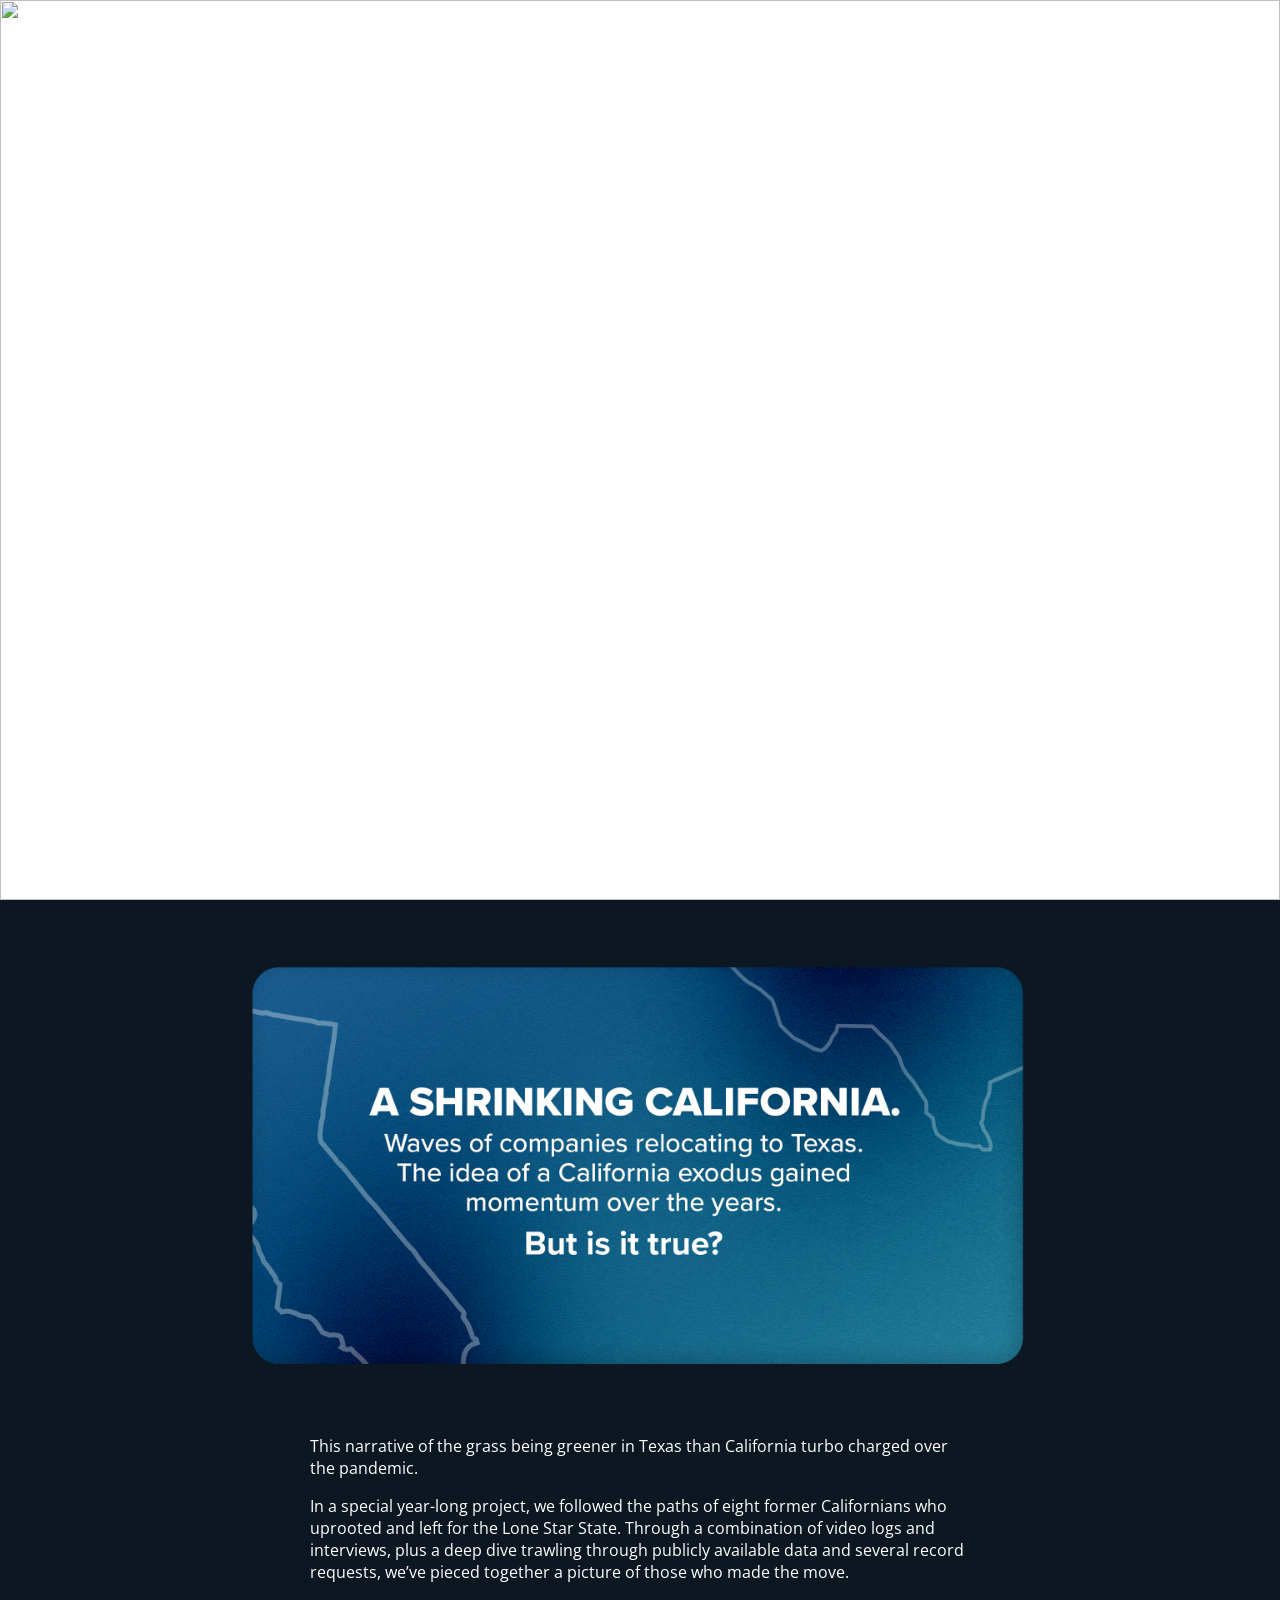
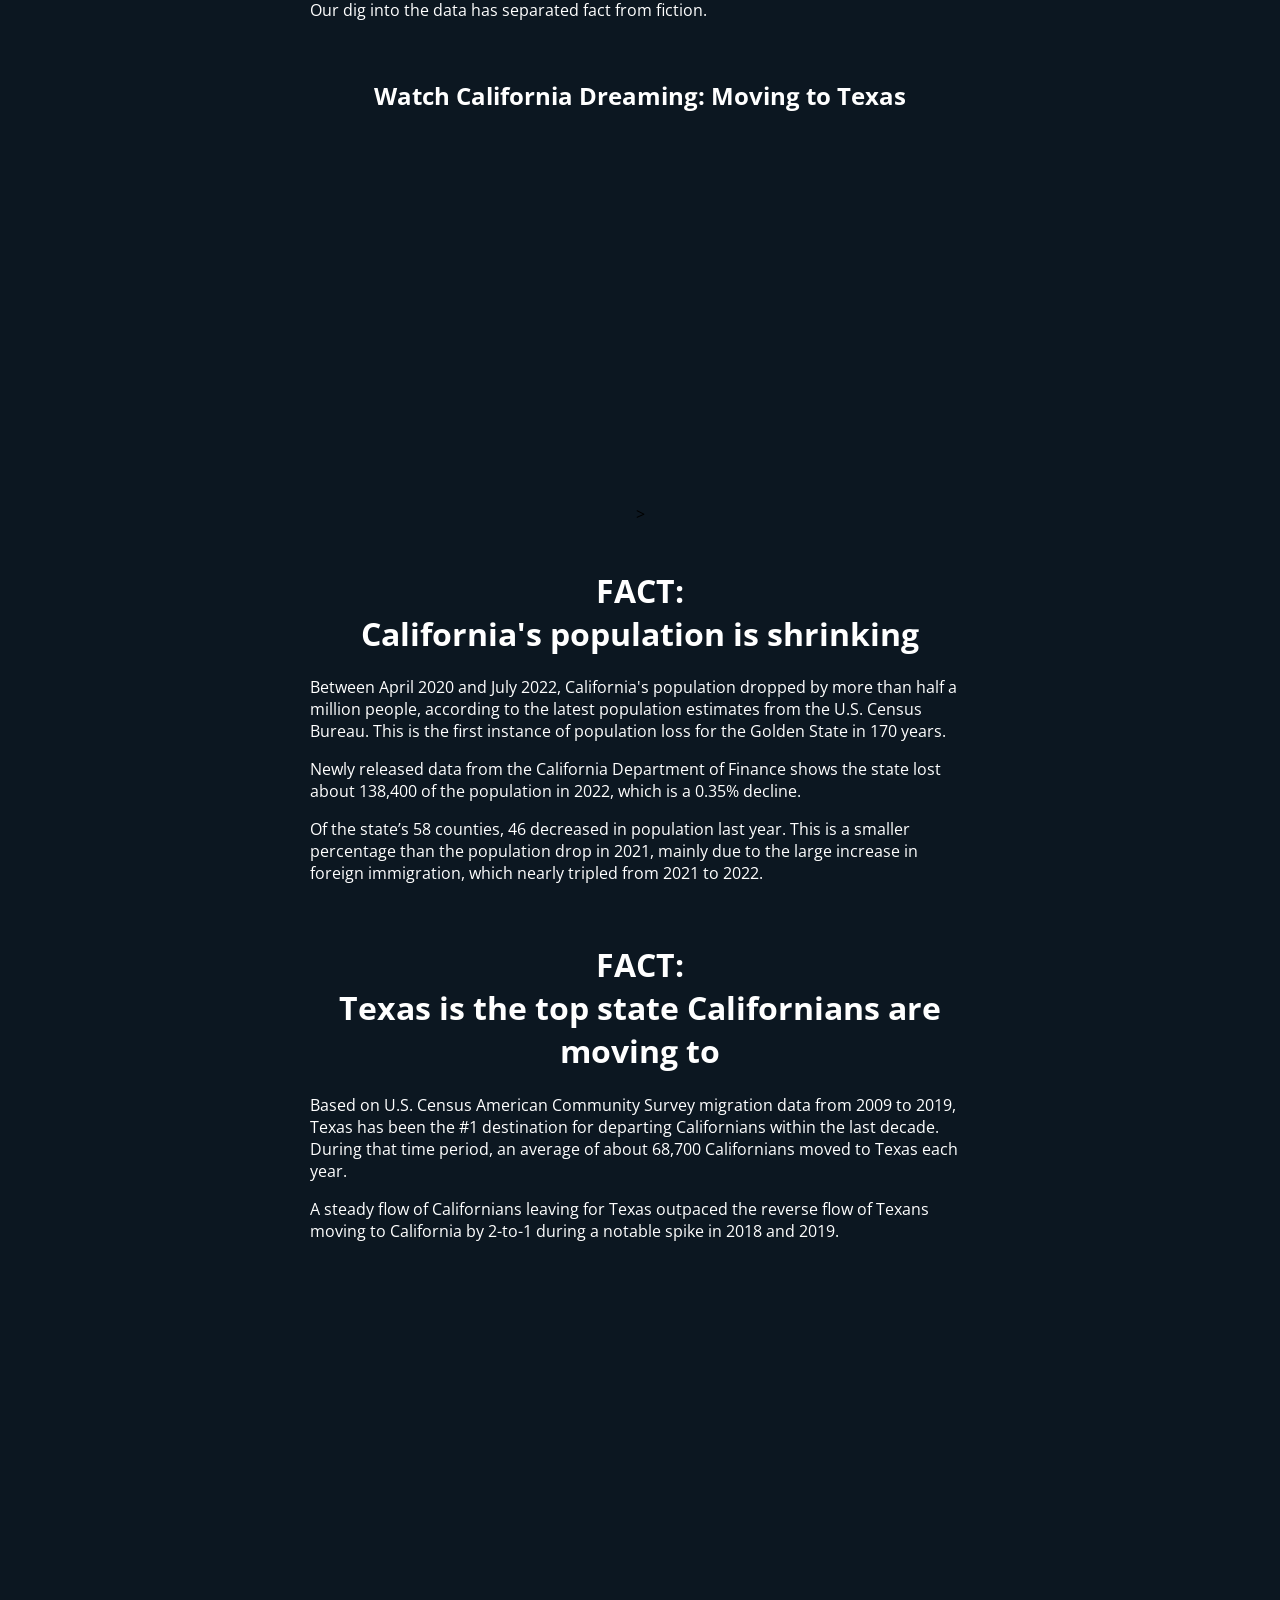
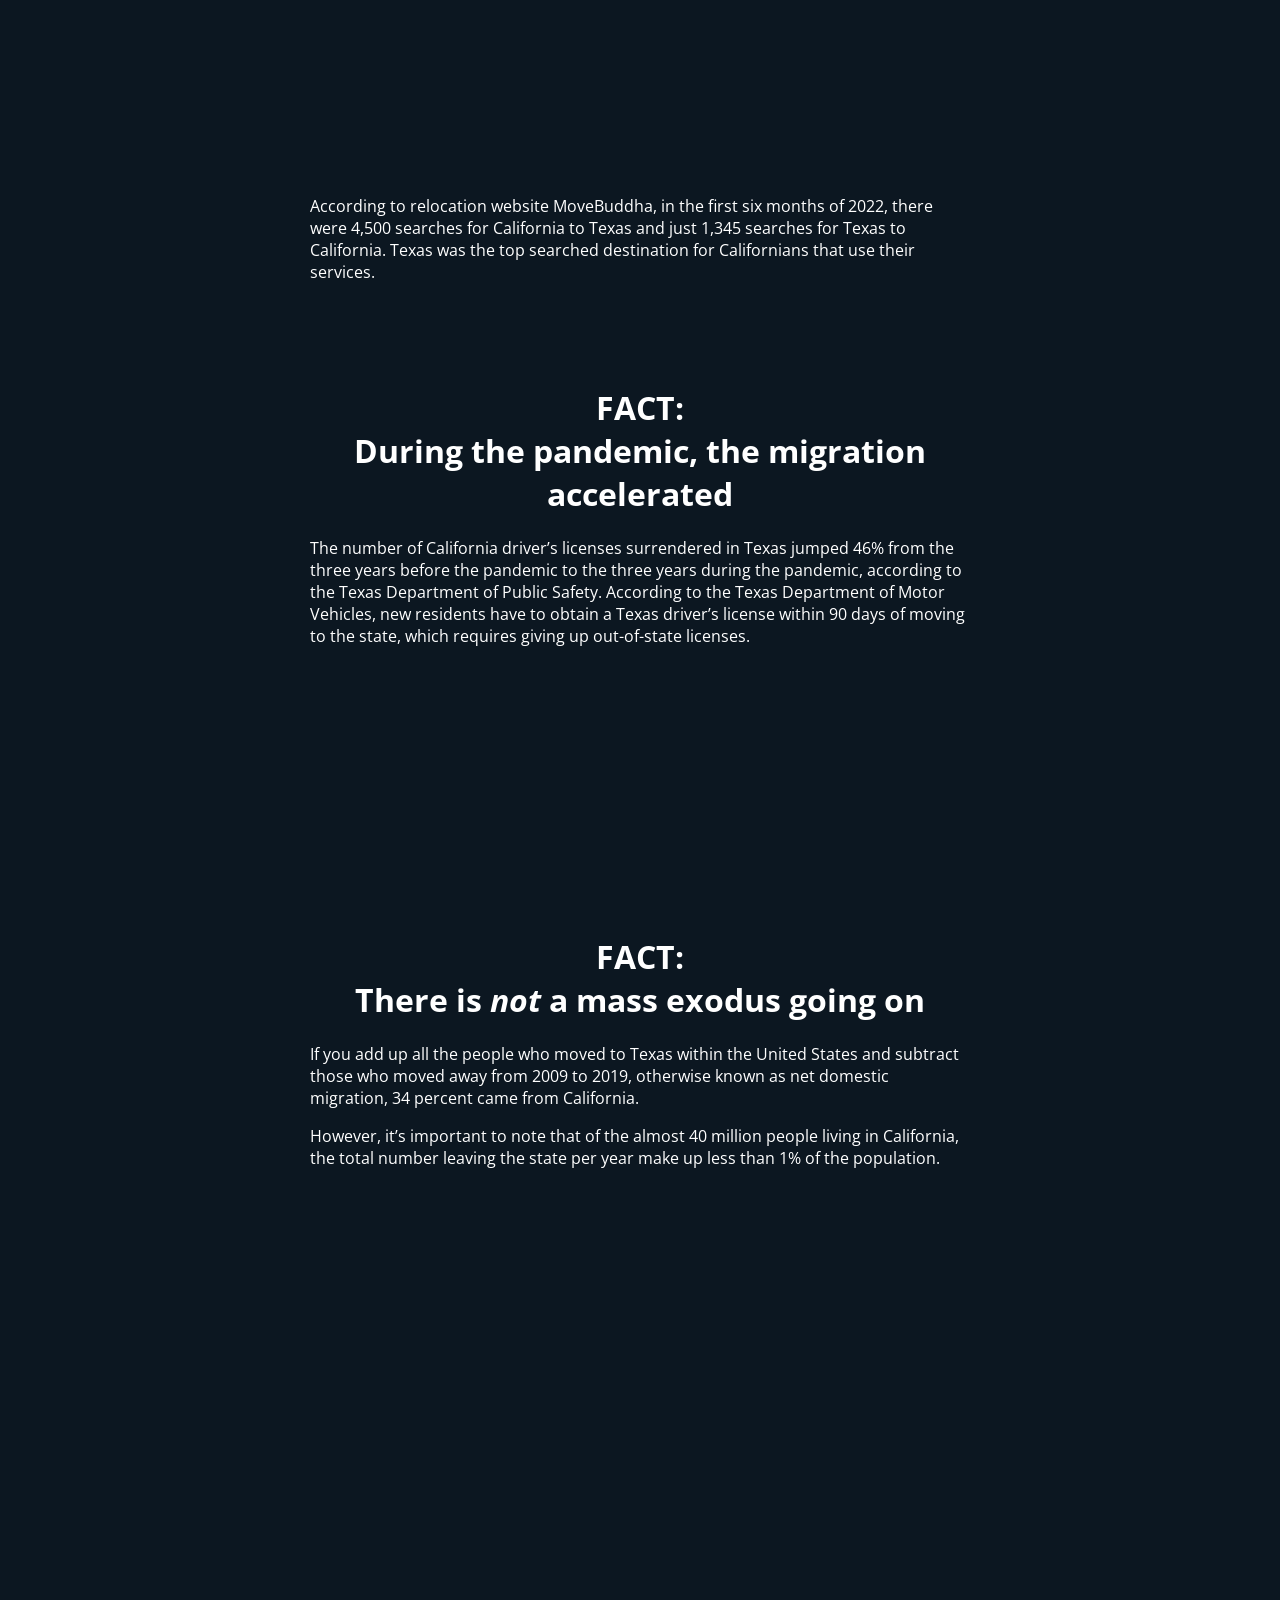
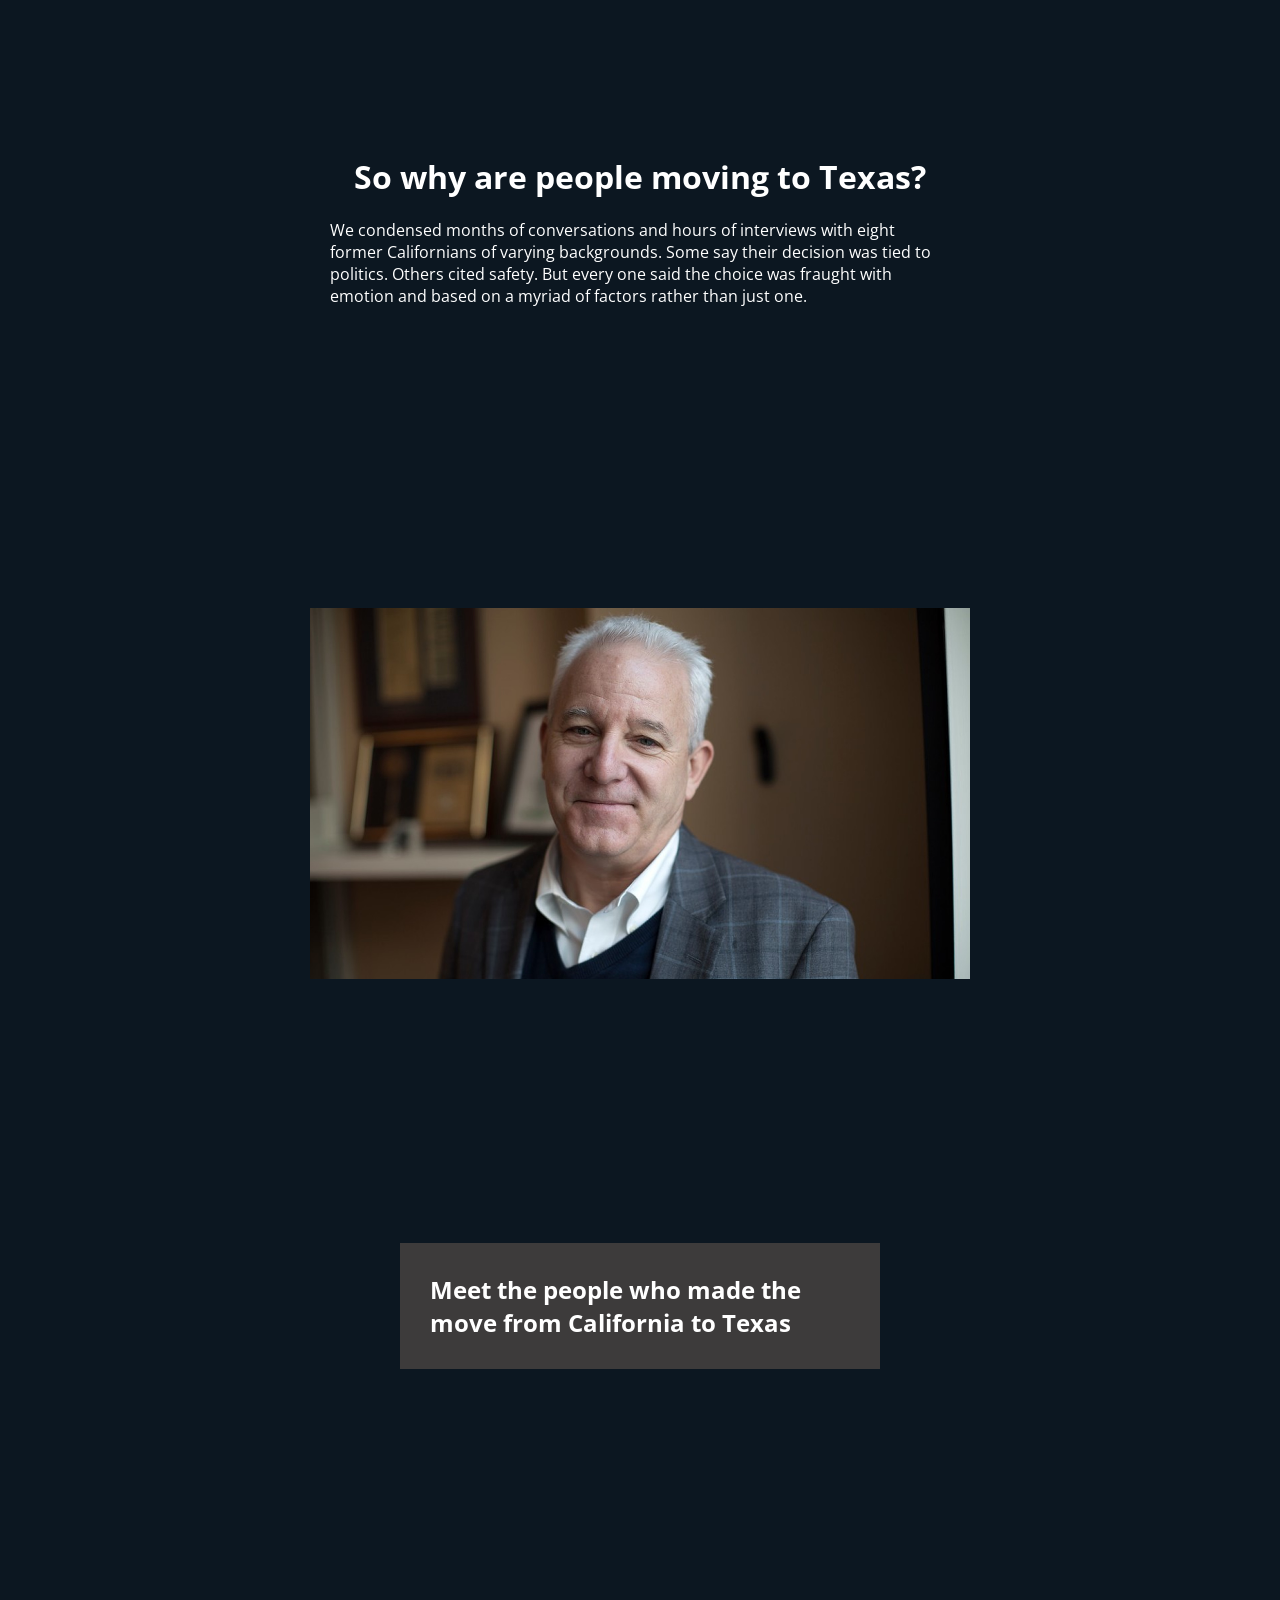
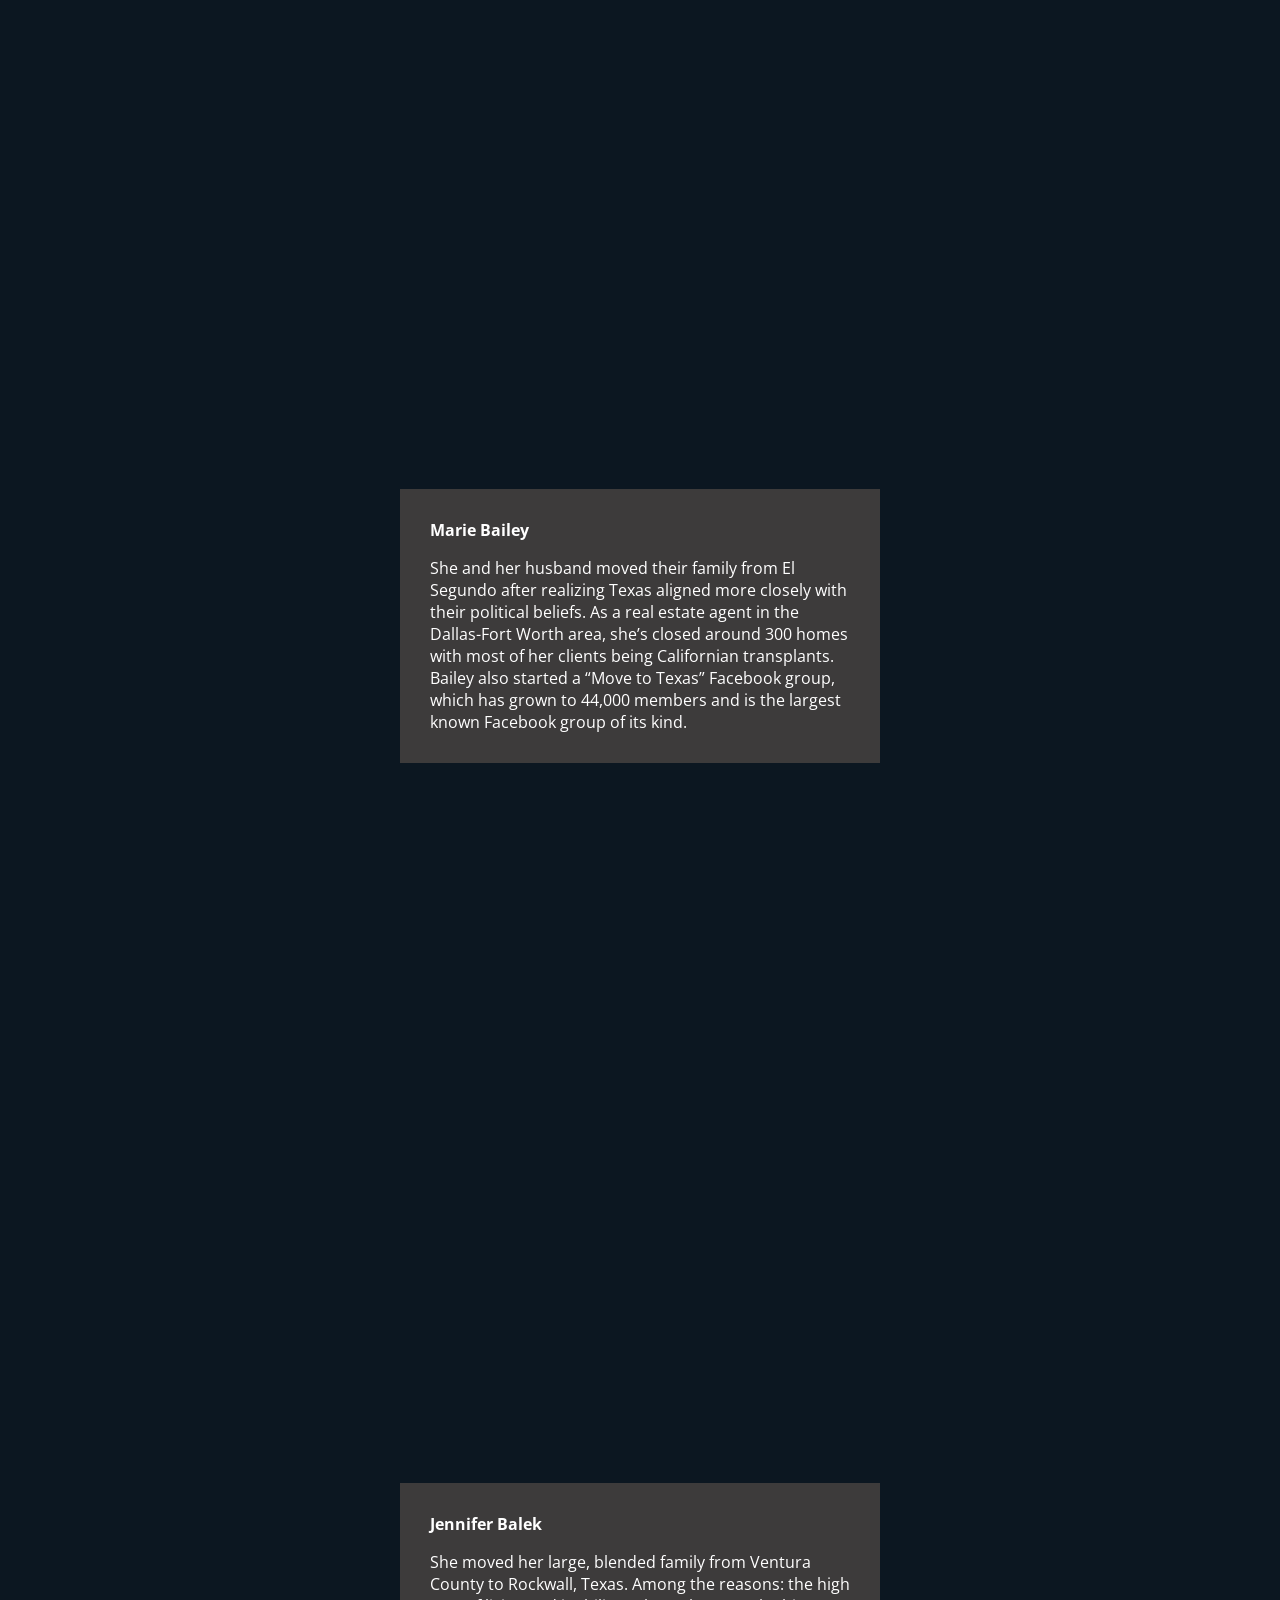
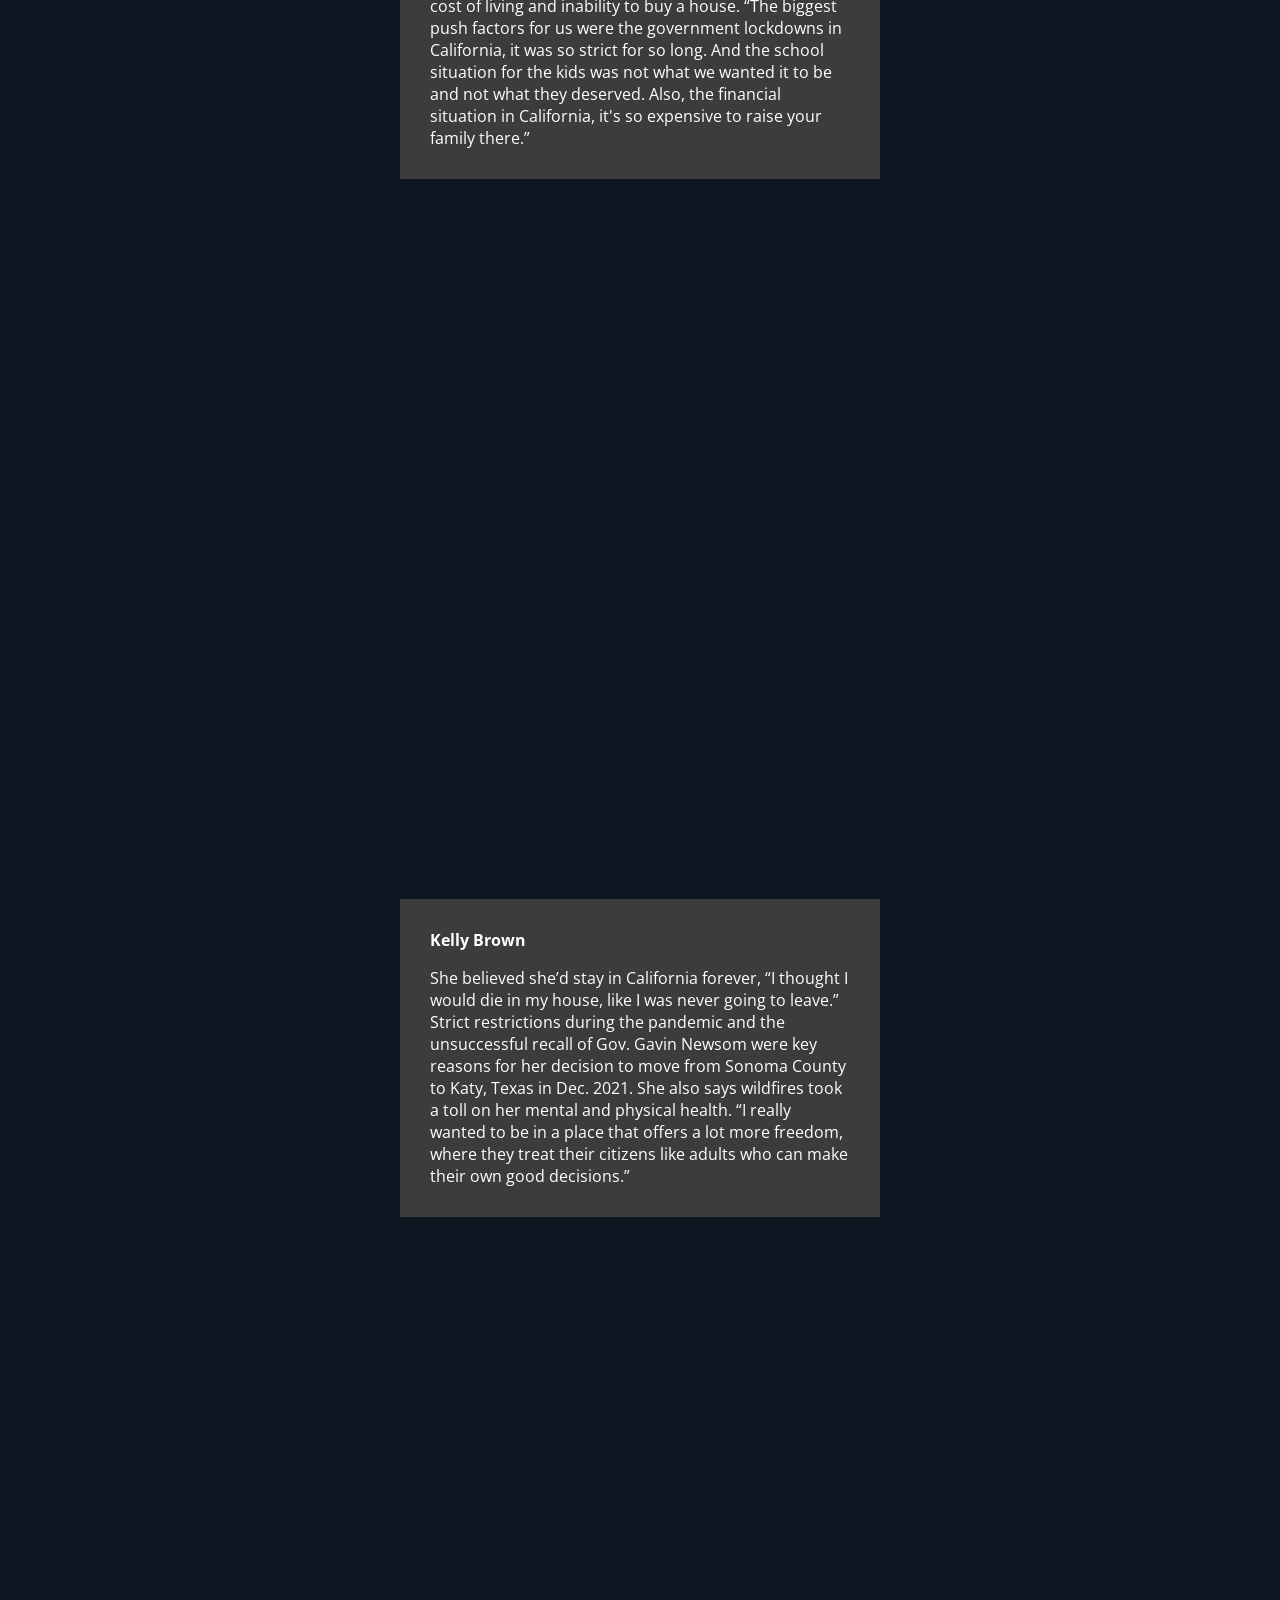
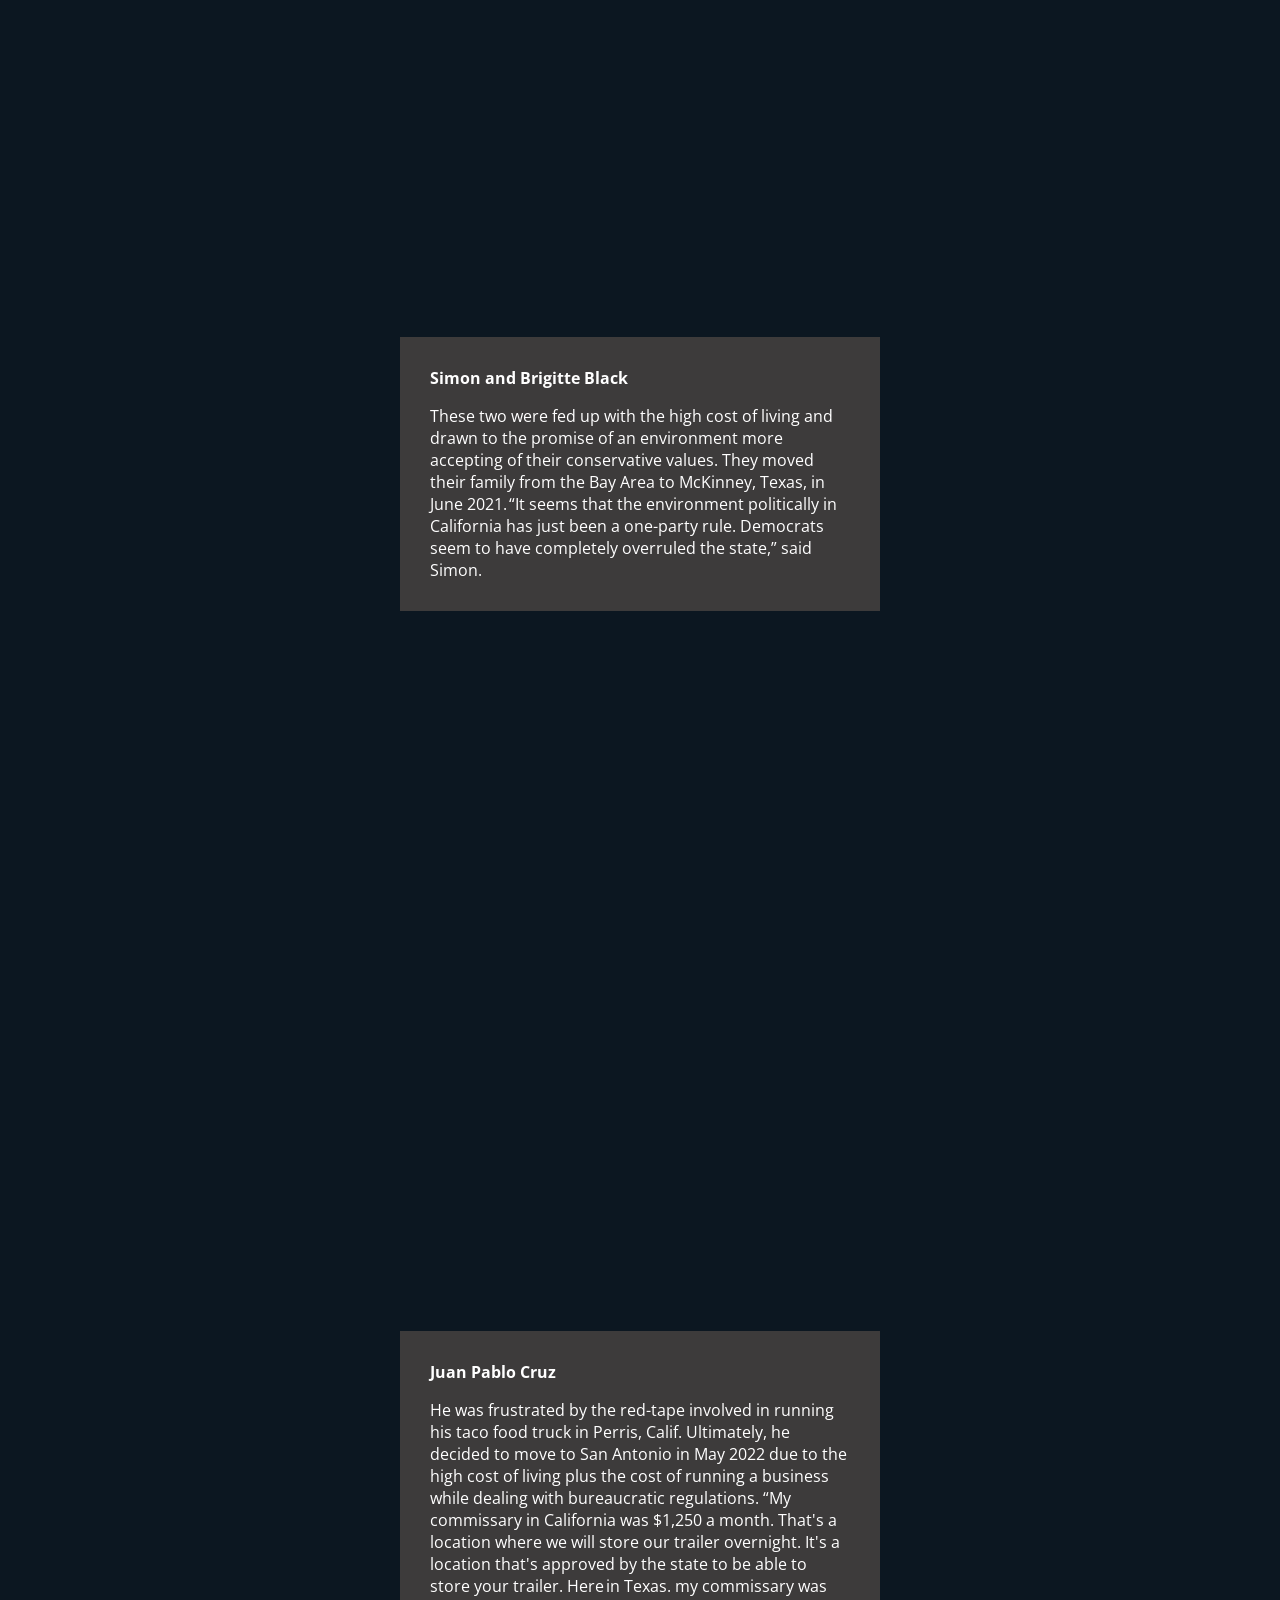
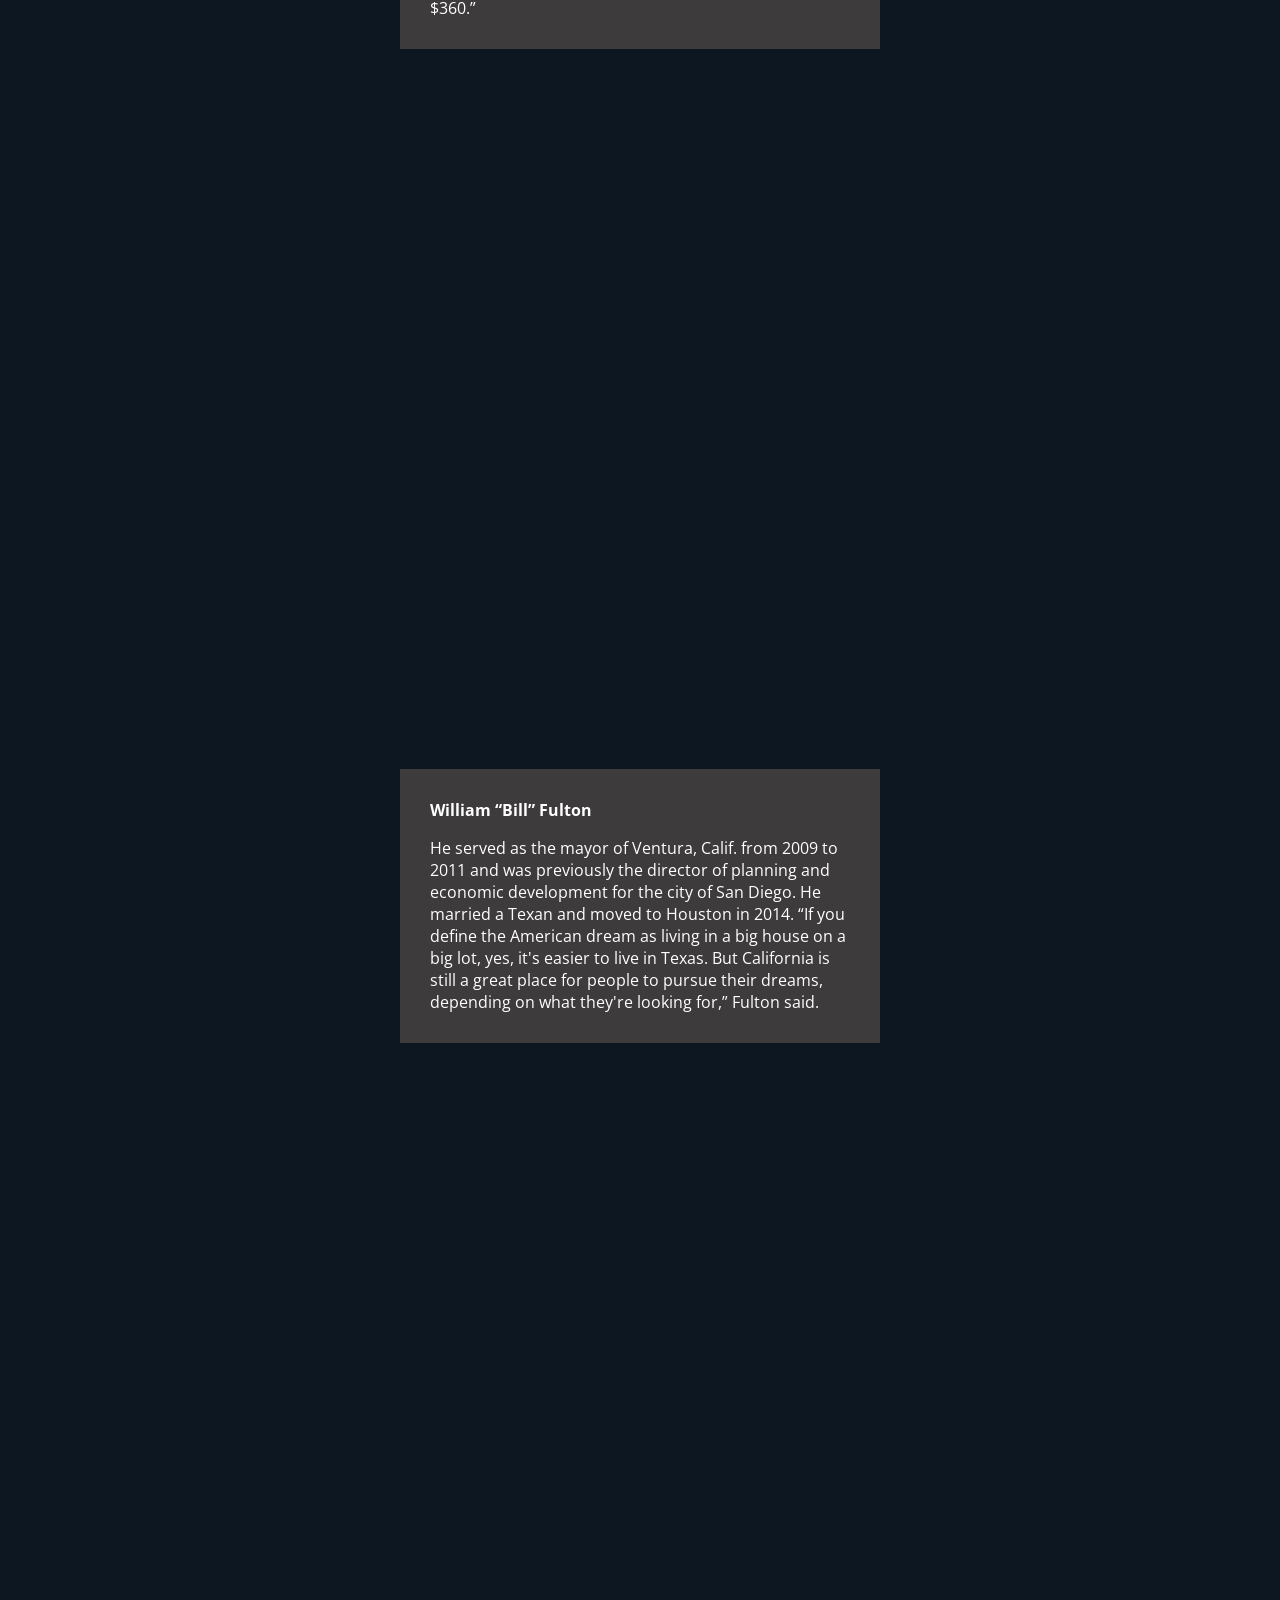
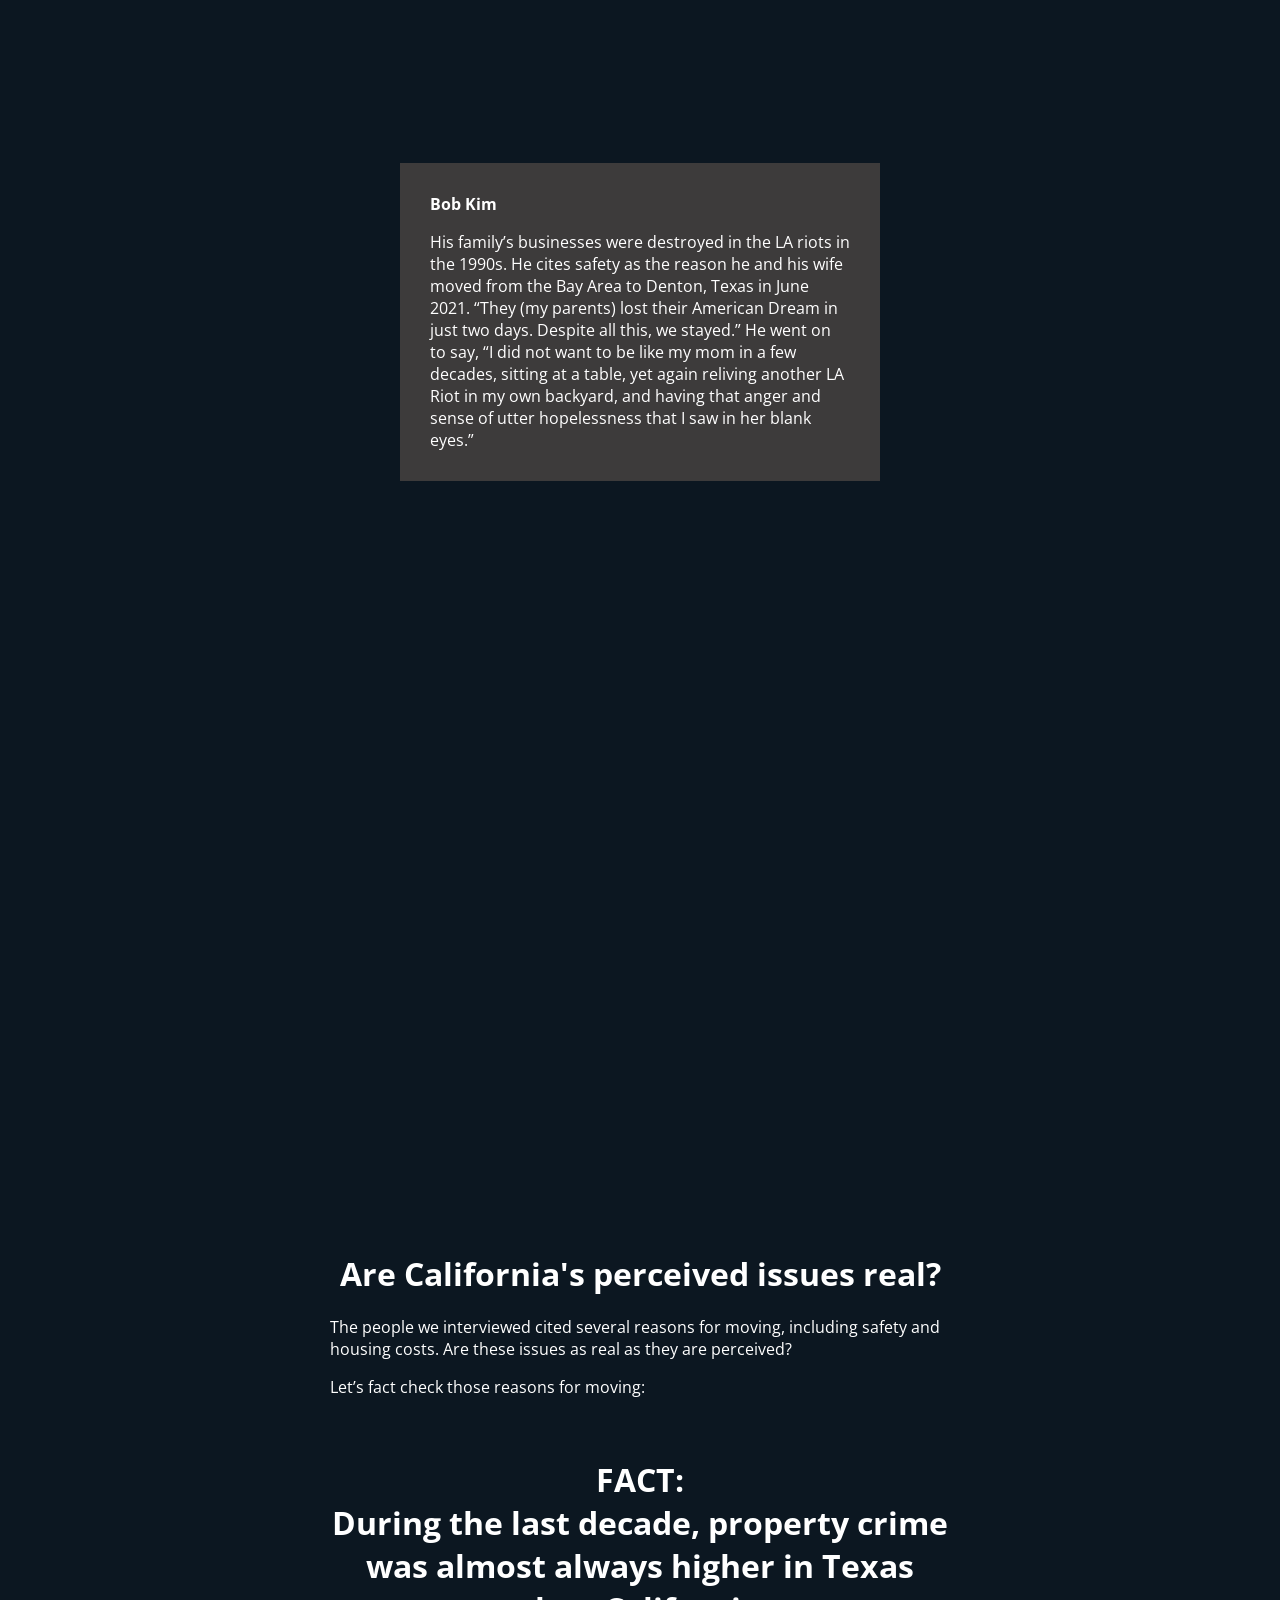
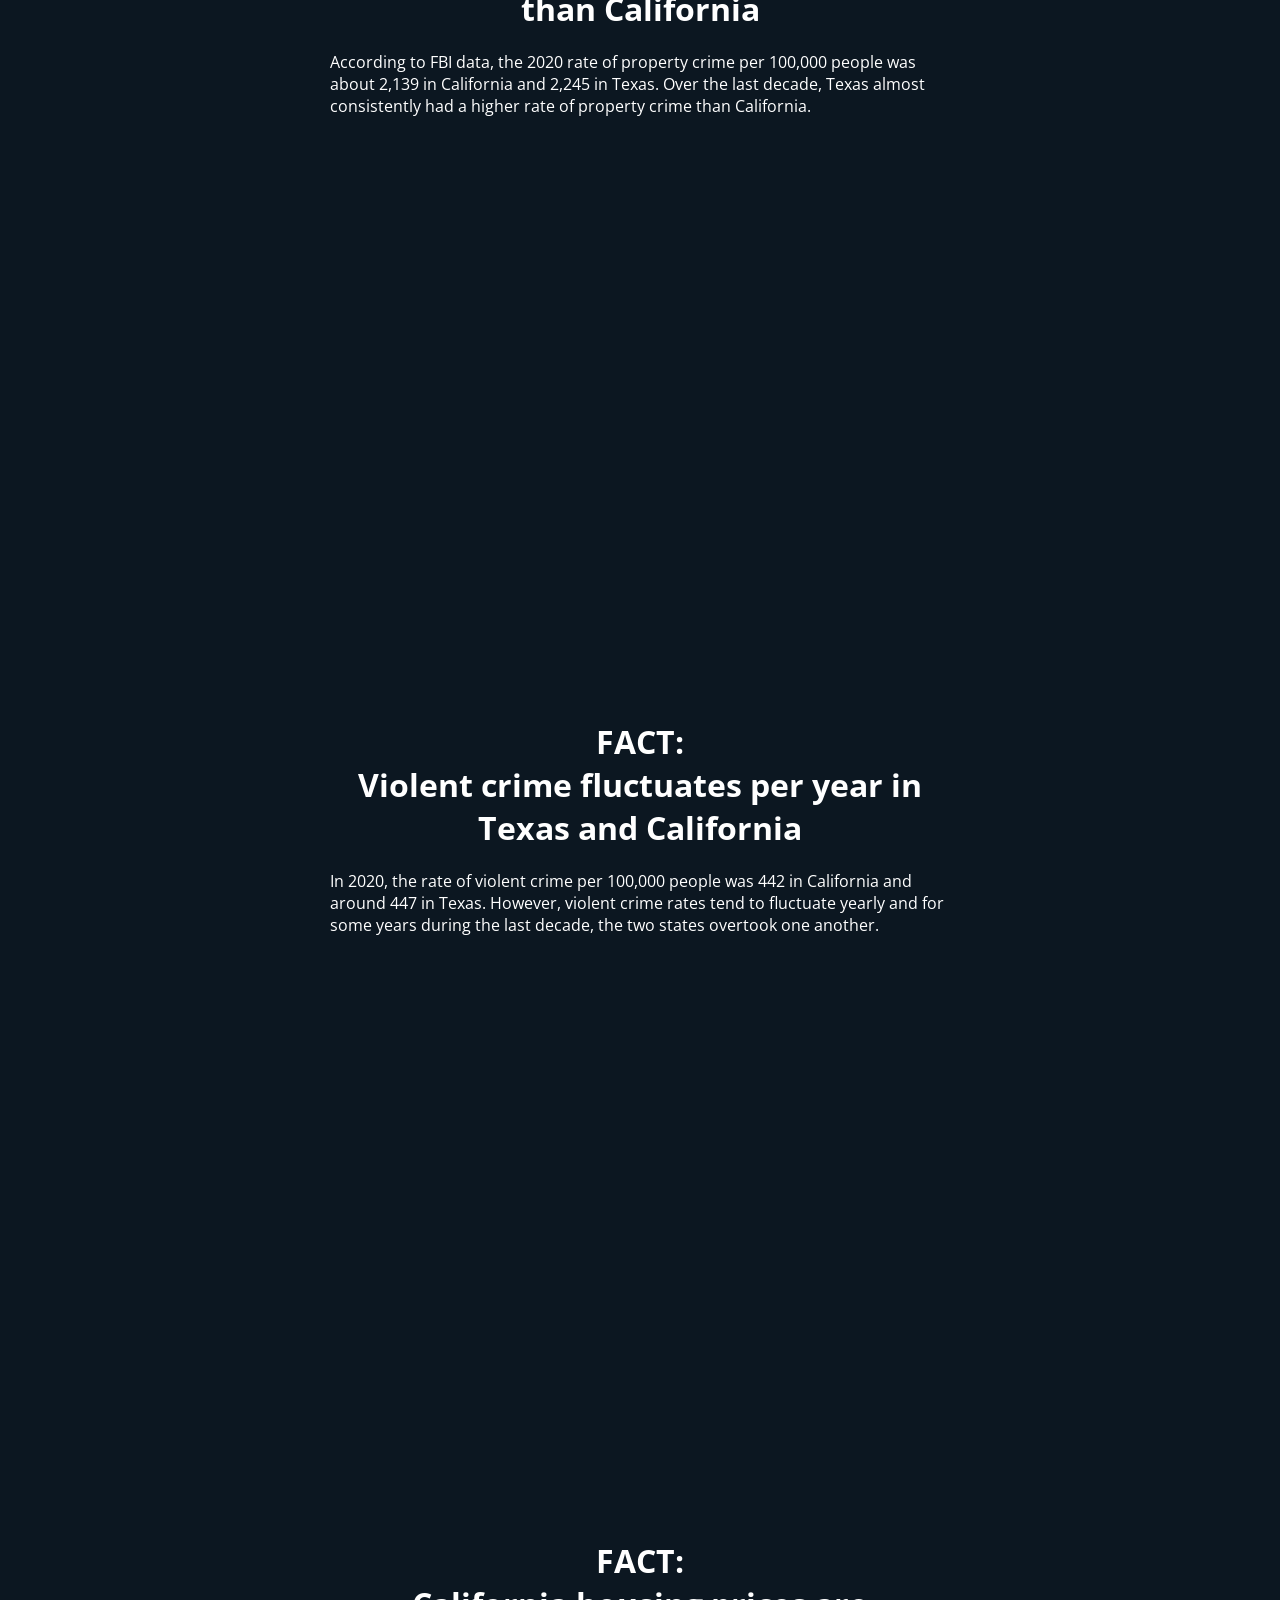
==== commit 5354aeaf: "update" ====
--- a/docs/index.html
+++ b/docs/index.html
@@ -1,9 +1,9 @@
-<!doctype html><html lang="en"><head><link rel="stylesheet" href="style.01af38b8.css"><title></title><meta charset="utf-8"><meta name="viewport" content="width=device-width, initial-scale=1"><meta http-equiv="X-UA-Compatible" content="IE=edge,chrome=1"><meta name="description" content=""><meta name="news_keywords" content=""><meta property="og:title" content=""><meta property="og:site_name" content=""><meta property="og:url" content=""><meta property="og:description" content=""><meta property="og:type" content="article"><meta property="og:locale" content="en_US"><meta property="og:image" content=""><meta property="og:image:type" content="image/jpeg"><meta property="og:image:width" content="1200"><meta property="og:image:height" content="600"><meta name="twitter:card" content="summary_large_image"><meta name="twitter:site" content=""><meta name="twitter:creator" content=""><meta name="twitter:title" content=""><meta name="twitter:description" content=""><meta name="twitter:image:src" content=""><link rel="canonical" href=""><link href="https://fonts.googleapis.com/css?family=Open+Sans:300,300i,400,400i,600,600i,700,700i,800,800i&display=swap" rel="stylesheet"><link href="https://fonts.googleapis.com/css?family=Lora:400,400i,700&display=swap" rel="stylesheet"></head><body> <div class="splash"> <div class="header-photo"> <img src="GIF_top_clip.485034a8.gif"> </div> <div class="title"> <h1 class="headline">California Dreaming: Moving to Texas</h1> <p class="byline"> By Pamela Parker, Brandon Behle and Lindsey Feingold </p> <p class="date">Published May 2023</p> </div>
+<!doctype html><html lang="en"><head><link rel="stylesheet" href="style.a4034a95.css"><title></title><meta charset="utf-8"><meta name="viewport" content="width=device-width, initial-scale=1"><meta http-equiv="X-UA-Compatible" content="IE=edge,chrome=1"><meta name="description" content=""><meta name="news_keywords" content=""><meta property="og:title" content=""><meta property="og:site_name" content=""><meta property="og:url" content=""><meta property="og:description" content=""><meta property="og:type" content="article"><meta property="og:locale" content="en_US"><meta property="og:image" content=""><meta property="og:image:type" content="image/jpeg"><meta property="og:image:width" content="1200"><meta property="og:image:height" content="600"><meta name="twitter:card" content="summary_large_image"><meta name="twitter:site" content=""><meta name="twitter:creator" content=""><meta name="twitter:title" content=""><meta name="twitter:description" content=""><meta name="twitter:image:src" content=""><link rel="canonical" href=""><link href="https://fonts.googleapis.com/css?family=Open+Sans:300,300i,400,400i,600,600i,700,700i,800,800i&display=swap" rel="stylesheet"><link href="https://fonts.googleapis.com/css?family=Lora:400,400i,700&display=swap" rel="stylesheet"></head><body> <div class="splash"> <div class="header-photo"> <img src="GIF_top_clip.485034a8.gif"> </div> <div class="title"> <br> <br> <br> <br> <br> <br> <h1 class="headline">California Dreaming: Moving to Texas</h1> <p class="byline"> By Pamela Parker, Brandon Behle and Lindsey Feingold </p> <p class="date">Published May 2023</p> </div>
 </div> <main id="content"> <div class="black-color"> <br><br>
-<div class="first-photo"><img src="option3.3eda8f0c.png" alt="Moving to Texas description"></div> <div class="story-body"> <p>This narrative of the grass being greener in Texas than California turbo charged over the pandemic. </p> <p>In a special year-long project, we followed the paths of eight former Californians who uprooted and left for the Lone Star State. Through a combination of video logs and interviews, plus a deep dive trawling through publicly available data and several record requests, we’ve pieced together a picture of those who made the move.</p> <p>Our dig into the data has separated fact from fiction. </p> <br> <center><h2>Watch California Dreaming: Moving to Texas</h2></center> <div class="video"> <center>><iframe width="476" height="267" src="https://abc7news.com/video/embed/?pid=13212389" frameborder="0" allowfullscreen></iframe></center></div> <br> <center><h1>FACT:<br>California's population is shrinking</h1></center> <p>Between April 2020 and July 2022, California's population dropped by more than half a million people, according to the latest population estimates from the U.S. Census Bureau. This is the first instance of population loss for the Golden State in 170 years.</p> <p>Newly released data from the California Department of Finance shows the state lost about 138,400 of the population in 2022, which is a 0.35% decline. </p> <p>Of the state’s 58 counties, 46 decreased in population last year. This is a smaller percentage than the population drop in 2021, mainly due to the large increase in foreign immigration, which nearly tripled from 2021 to 2022. </p><br> <center><h1>FACT:<br> Texas is the top state Californians are moving to </h1></center> <p>Based on U.S. Census American Community Survey migration data from 2009 to 2019, Texas has been the #1 destination for departing Californians within the last decade. During that time period, an average of about 68,700 Californians moved to Texas each year.</p> <p>A steady flow of Californians leaving for Texas outpaced the reverse flow of Texans moving to California by 2-to-1 during a notable spike in 2018 and 2019.</p><br> <div id="chart-2"></div> <iframe title="State-To-State Migration: California and Texas" aria-label="Grouped Column Chart" id="datawrapper-chart-TgwR9" src="https://datawrapper.dwcdn.net/VomQ2/7/?dark=true" scrolling="no" frameborder="0" style="width:0;border:none;min-width:100%!important;height:494px;" height="450" data-external="1"></iframe> <br><br> <br><center><h1>FACT:<br> During the pandemic, the migration accelerated </h1></center> <p>The number of California driver’s licenses surrendered in Texas jumped 46% from the three years before the pandemic to the three years during the pandemic, according to the Texas Department of Public Safety. According to the Texas Department of Motor Vehicles, new residents have to obtain a Texas driver’s license within 90 days of moving to the state, which requires giving up out-of-state licenses.</p><br> <iframe title="People Who Moved to Texas Per State in 2019" aria-label="Map of U.S." id="datawrapper-chart-TgwR9" src="https://datawrapper.dwcdn.net/B36rP/1/?dark=true" scrolling="no" frameborder="0" style="width:0;border:none;min-width:100%!important;height:180px;" height="450" data-external="1"></iframe><br><br> <br><center><h1>FACT:<br> There is <i>not</i> a mass exodus going on </h1></center> <p>If you add up all the people who moved to Texas within the United States and subtract those who moved away from 2009 to 2019, otherwise known as net domestic migration, 34 percent came from California.</p> <p>However, it’s important to note that of the almost 40 million people living in California, the total number leaving the state per year make up less than 1% of the population.</p> <div class="story-body"> <div id="chart-3" class="chart step"></div> <iframe title="People Who Moved to Texas Per State in 2019" aria-label="Map" id="datawrapper-chart-96fvt" src="https://datawrapper.dwcdn.net/96fvt/4/?dark=true" scrolling="no" frameborder="0" style="width:0;min-width:100%!important;border:none;" height="480" data-external="1"></iframe><script>!function(){"use strict";window.addEventListener("message",function(a){if(void 0!==a.data["datawrapper-height"]){var e=document.querySelectorAll("iframe");for(var t in a.data["datawrapper-height"])for(var r=0;r<e.length;r++)if(e[r].contentWindow===a.source){var i=a.data["datawrapper-height"][t]+"px";e[r].style.height=i}}})}();</script> <br><br><br><center><h1>So why are people moving to Texas?</h1></center> <p>We condensed months of conversations and hours of interviews with eight former Californians of varying backgrounds. Some say their decision was tied to politics. Others cited safety. But every one said the choice was fraught with emotion and based on a myriad of factors rather than just one.</p> </div> </div> <link rel="stylesheet" type="text/css" href="scrollytelling.527dbdde.css"> <div class="scrollytelling image-stepper"> <div class="chart"> <img src="CA-Dreaming-TX-7PHOTOS_1280x720.aea258cc.png" id="grid-step-0"> <img src="mtt-marie-bailey-2.ece66d29.jpg" id="grid-step-1"> <img src="mtt-jennifer-balek-2.0c68697d.jpg" id="grid-step-2"> <img src="mtt-kelly-brown-2.1ba6e686.jpg" id="grid-step-3"> <img src="mtt-simon-brigitte-black-2.20a7ef73.jpg" id="grid-step-4"> <img src="mtt-juan-pablo-cruz-2.0b2f7abc.jpg" id="grid-step-5"> <img src="mtt-william-fulton-2.5aa927fe.jpg" id="grid-step-6"> <img src="mtt-bob-kim-2.44f838e7.jpg" id="grid-step-7"> </div> <div class="steps color-thing"> <div class="step" data-show-selector="#grid-step-0"> <h2>Meet the people who made the move from California to Texas</h2> </div> <div class="step" data-show-selector="#grid-step-1"> <p><b>Marie Bailey</b></p><p>She and her husband moved their family from El Segundo after realizing Texas aligned more closely with their political beliefs. As a real estate agent in the Dallas-Fort Worth area, she’s closed around 300 homes with most of her clients being Californian transplants. Bailey also started a “Move to Texas” Facebook group, which has grown to 44,000 members and is the largest known Facebook group of its kind.</p> </div> <div class="step" data-show-selector="#grid-step-2"> <p><b>Jennifer Balek</b></p><p>She moved her large, blended family from Ventura County to Rockwall, Texas. Among the reasons: the high cost of living and inability to buy a house. “The biggest push factors for us were the government lockdowns in California, it was so strict for so long. And the school situation for the kids was not what we wanted it to be and not what they deserved. Also, the financial situation in California, it's so expensive to raise your family there.”</p> </div> <div class="step" data-show-selector="#grid-step-3"> <p><b>Kelly Brown</b></p><p>She believed she’d stay in California forever, “I thought I would die in my house, like I was never going to leave.” Strict restrictions during the pandemic and the unsuccessful recall of Gov. Gavin Newsom were key reasons for her decision to move from Sonoma County to Katy, Texas in Dec. 2021. She also says wildfires took a toll on her mental and physical health. “I really wanted to be in a place that offers a lot more freedom, where they treat their citizens like adults who can make their own good decisions.”</p> </div> <div class="step" data-show-selector="#grid-step-4"> <p><b>Simon and Brigitte Black</b></p><p>These two were fed up with the high cost of living and drawn to the promise of an environment more accepting of their conservative values. They moved their family from the Bay Area to McKinney, Texas, in June 2021. “It seems that the environment politically in California has just been a one-party rule. Democrats seem to have completely overruled the state,” said Simon.</p> </div> <div class="step" data-show-selector="#grid-step-5"> <p><b>Juan Pablo Cruz</b></p><p>He was frustrated by the red-tape involved in running his taco food truck in Perris, Calif. Ultimately, he decided to move to San Antonio in May 2022 due to the high cost of living plus the cost of running a business while dealing with bureaucratic regulations. “My commissary in California was $1,250 a month. That's a location where we will store our trailer overnight. It's a location that's approved by the state to be able to store your trailer. Here in Texas. my commissary was $360.”</p> </div> <div class="step" data-show-selector="#grid-step-6"> <p><b>William “Bill” Fulton</b></p><p>He served as the mayor of Ventura, Calif. from 2009 to 2011 and was previously the director of planning and economic development for the city of San Diego. He married a Texan and moved to Houston in 2014. “If you define the American dream as living in a big house on a big lot, yes, it's easier to live in Texas. But California is still a great place for people to pursue their dreams, depending on what they're looking for,” Fulton said.</p> </div> <div class="step" data-show-selector="#grid-step-7"> <p><b>Bob Kim</b></p><p>His family’s businesses were destroyed in the LA riots in the 1990s. He cites safety as the reason he and his wife moved from the Bay Area to Denton, Texas in June 2021. “They (my parents) lost their American Dream in just two days. Despite all this, we stayed.” He went on to say, “I did not want to be like my mom in a few decades, sitting at a table, yet again reliving another LA Riot in my own backyard, and having that anger and sense of utter hopelessness that I saw in her blank eyes.”</p> </div> </div> </div> <script src="people-intro.e018e8a9.js"></script> <div class="story-body"> <center><h1>Are California's perceived issues real?</h1></center> <p>The people we interviewed cited several reasons for moving, including safety and housing costs. Are these issues as real as they are perceived?</p> <p>Let’s fact check those reasons for moving: </p><br> <center><h1>FACT:<br> During the last decade, property crime was almost always higher in Texas than California </h1></center> <p>According to FBI data, the 2020 rate of property crime per 100,000 people was about 2,139 in California and 2,245 in Texas. Over the last decade, Texas almost consistently had a higher rate of property crime than California. </p> <br> <iframe title="People Who Moved to Texas Per State in 2019" aria-label="Map of U.S." id="datawrapper-chart-TgwR9" src="https://datawrapper.dwcdn.net/L8cZw/1/?dark=true" scrolling="no" frameborder="0" style="width:0;border:none;min-width:100%!important;height:494px;" height="450" data-external="1"></iframe><br><br><br> <center><h1>FACT:<br>Violent crime fluctuates per year in Texas and California </h1></center> <p>In 2020, the rate of violent crime per 100,000 people was 442 in California and around 447 in Texas. However, violent crime rates tend to fluctuate yearly and for some years during the last decade, the two states overtook one another. </p> <br> <iframe title="People Who Moved to Texas Per State in 2019" aria-label="Map of U.S." id="datawrapper-chart-TgwR9" src="https://datawrapper.dwcdn.net/DstDW/1/
-?dark=true" scrolling="no" frameborder="0" style="width:0;border:none;min-width:100%!important;height:494px;" height="450" data-external="1"></iframe><br><br><br> <center><h1>FACT:<br> California housing prices are dramatically higher compared to the rest of the US</h1></center> <p>According to 2018 data crunched by the Federal Reserve and Bureau of Economic Analysis with data adjusted for the higher salaries in California, of the 10 cities with the highest housing costs in America, eight are in California.</p> <p>Housing costs in San Jose are 120% percent higher than the norm nationwide. For San Francisco, costs are 190% higher.</p> <p>Of the 26 California cities included in the data, 17 are above the United States norm.</p> <br> <center><h1>FACT:<br>Cost of living is also higher in California compared to other states</h1></center> <p>The Bureau of Economic Analysis found when you combine housing, goods and services all together into real purchasing power for people, California is 15% more expensive to live in than the overall United States. The data shows that costs for goods (food, cars, gas, furniture) are 4% higher than the entire US on average and costs for services (auto repair, health care, etc). are 7% higher on average.</p><br> <center><h1>One year later</h1></center> <p>Is it everything they dreamt it would be? </p> <p>Of the eight we spoke with over the course of a year, the majority were happy with their decision to move to Texas. However, many expressed nostalgias for the people, places and things they missed while living in California. </p> <p>Half were open to returning to the Golden State. </p> <h3>“I might stay here, I might go back,” said Bill Fulton. “If you define the American dream as living in a big house on a big lot. Yes, it's easier to live in Texas. But California is still a great place for people to pursue their dreams depending on what they're looking for.” </h3> <p>While the other half said they were absolutely staying.</p> <h3>“(To move back) the whole state would have to clean up, get some of those rotten politicians, be tough on crime again,” said Simon Black. “People's attitudes will just have to change. But for the most part I really am happy here. I have very little desire to move back as a whole.” </h3> <p>Many who rented in California, due to the lack of housing affordability, were able to buy homes for the first time.   </p> <p>Bob Kim bought a house in Denton, Texas that reduced his commute to work to seven minutes and cites safety as a reason to stay, </p> <h3>““My wife feels completely safe here,” Kim said. “And that really was the major criteria for moving here.” </h3> <p>Kelly Brown bought a house with a pool in Katy, Texas.  However, she did not sell her house in the Bay Area. </p> <h3>“I left that option open,” Brown said. “But I think that (it) will always feel like home to me. I've only been in Texas for 14 months. We'll see, I might go back. And I might stay.”</h3> <br><br> <center><h1>Watch, “California Dreaming: Moving to Texas,” now to see everyone’s opinion of Texas a year after the move. </h1></center> <br> <div class="credits"> <h4>Credits</h4> <p>EXECUTIVE PRODUCER: Brandon Behle. PRODUCER: Pamela Parker. PRESENTER: Karina Nova. DATA JOURNALIST: Lindsey Feingold. WEB DESIGN AND DEVELOPMENT: Lindsey Feingold. EXECUTIVE PRODUCER OF DIGITAL: Kimberlee Sakamoto. VISUAL CONTENT PRODUCER: Adriana Aguilar. GRAPHIC ARTISTS: Danny Tulledge, Jason Parker and Jeremy Stepp. SUPERVISING EDITOR: Jericho Saria. EDITOR: Pamela Parker. CAMERA: Pamela Parker and Juan Carlos Guerrero. SPECIAL THANKS: Grace Manthey, MoveBuddha, Texas Department of Public Safety, Kinder Institute For Urban Research, Texas A&M University, Move to Texas From California and Treehorn Books.</p> </div> <br>
+<div class="first-photo"><img src="option3.3eda8f0c.png" alt="Moving to Texas description"></div> <div class="story-body"> <p>This narrative of the grass being greener in Texas than California turbo charged over the pandemic. </p> <p>In a special year-long project, we followed the paths of eight former Californians who uprooted and left for the Lone Star State. Through a combination of video logs and interviews, plus a deep dive trawling through publicly available data and several record requests, we’ve pieced together a picture of those who made the move.</p> <p>Our dig into the data has separated fact from fiction. </p> <br> <center><h2>Watch California Dreaming: Moving to Texas</h2></center> <div class="video"> <center>><iframe width="476" height="267" src="https://abc7news.com/video/embed/?pid=13212389" frameborder="0" allowfullscreen></iframe></center></div> <br> <center><h1>FACT:<br>California's population is shrinking</h1></center> <p>Between April 2020 and July 2022, California's population dropped by more than half a million people, according to the latest population estimates from the U.S. Census Bureau. This is the first instance of population loss for the Golden State in 170 years.</p> <p>Newly released data from the California Department of Finance shows the state lost about 138,400 of the population in 2022, which is a 0.35% decline. </p> <p>Of the state’s 58 counties, 46 decreased in population last year. This is a smaller percentage than the population drop in 2021, mainly due to the large increase in foreign immigration, which nearly tripled from 2021 to 2022. </p><br> <center><h1>FACT:<br> Texas is the top state Californians are moving to </h1></center> <p>Based on U.S. Census American Community Survey migration data from 2009 to 2019, Texas has been the #1 destination for departing Californians within the last decade. During that time period, an average of about 68,700 Californians moved to Texas each year.</p> <p>A steady flow of Californians leaving for Texas outpaced the reverse flow of Texans moving to California by 2-to-1 during a notable spike in 2018 and 2019.</p><br> <div id="chart-2"></div> <iframe title="State-To-State Migration: California and Texas" aria-label="Grouped Column Chart" id="datawrapper-chart-TgwR9" src="https://datawrapper.dwcdn.net/VomQ2/7/?dark=true" scrolling="no" frameborder="0" style="width:0;border:none;min-width:100%!important;height:494px;" height="450" data-external="1"></iframe> <p>According to relocation website MoveBuddha, in the first six months of 2022, there were 4,500 searches for California to Texas and just 1,345 searches for Texas to California. Texas was the top searched destination for Californians that use their services.</p> <br><br> <br><center><h1>FACT:<br> During the pandemic, the migration accelerated </h1></center> <p>The number of California driver’s licenses surrendered in Texas jumped 46% from the three years before the pandemic to the three years during the pandemic, according to the Texas Department of Public Safety. According to the Texas Department of Motor Vehicles, new residents have to obtain a Texas driver’s license within 90 days of moving to the state, which requires giving up out-of-state licenses.</p><br> <iframe title="People Who Moved to Texas Per State in 2019" aria-label="Map of U.S." id="datawrapper-chart-TgwR9" src="https://datawrapper.dwcdn.net/B36rP/1/?dark=true" scrolling="no" frameborder="0" style="width:0;border:none;min-width:100%!important;height:180px;" height="450" data-external="1"></iframe> <br><br> <br><center><h1>FACT:<br> There is <i>not</i> a mass exodus going on </h1></center> <p>If you add up all the people who moved to Texas within the United States and subtract those who moved away from 2009 to 2019, otherwise known as net domestic migration, 34 percent came from California.</p> <p>However, it’s important to note that of the almost 40 million people living in California, the total number leaving the state per year make up less than 1% of the population.</p> <div class="story-body"> <div id="chart-3" class="chart step"></div> <iframe title="People Who Moved to Texas Per State in 2019" aria-label="Map" id="datawrapper-chart-96fvt" src="https://datawrapper.dwcdn.net/96fvt/4/?dark=true" scrolling="no" frameborder="0" style="width:0;min-width:100%!important;border:none;" height="480" data-external="1"></iframe><script>!function(){"use strict";window.addEventListener("message",function(a){if(void 0!==a.data["datawrapper-height"]){var e=document.querySelectorAll("iframe");for(var t in a.data["datawrapper-height"])for(var r=0;r<e.length;r++)if(e[r].contentWindow===a.source){var i=a.data["datawrapper-height"][t]+"px";e[r].style.height=i}}})}();</script> <br><br><br><center><h1>So why are people moving to Texas?</h1></center> <p>We condensed months of conversations and hours of interviews with eight former Californians of varying backgrounds. Some say their decision was tied to politics. Others cited safety. But every one said the choice was fraught with emotion and based on a myriad of factors rather than just one.</p> </div> <link rel="stylesheet" type="text/css" href="scrollytelling.527dbdde.css"> <div class="scrollytelling image-stepper"> <div class="chart"> <img src="CA-Dreaming-TX-7PHOTOS_1280x720.aea258cc.png" id="grid-step-0"> <img src="mtt-marie-bailey-2.ece66d29.jpg" id="grid-step-1"> <img src="mtt-jennifer-balek-2.0c68697d.jpg" id="grid-step-2"> <img src="mtt-kelly-brown-2.1ba6e686.jpg" id="grid-step-3"> <img src="mtt-simon-brigitte-black-2.20a7ef73.jpg" id="grid-step-4"> <img src="mtt-juan-pablo-cruz-2.0b2f7abc.jpg" id="grid-step-5"> <img src="mtt-william-fulton-2.5aa927fe.jpg" id="grid-step-6"> <img src="mtt-bob-kim-2.44f838e7.jpg" id="grid-step-7"> </div> <div class="steps color-thing"> <div class="step" data-show-selector="#grid-step-0"> <h2>Meet the people who made the move from California to Texas</h2> </div> <div class="step" data-show-selector="#grid-step-1"> <p><b>Marie Bailey</b></p><p>She and her husband moved their family from El Segundo after realizing Texas aligned more closely with their political beliefs. As a real estate agent in the Dallas-Fort Worth area, she’s closed around 300 homes with most of her clients being Californian transplants. Bailey also started a “Move to Texas” Facebook group, which has grown to 44,000 members and is the largest known Facebook group of its kind.</p> </div> <div class="step" data-show-selector="#grid-step-2"> <p><b>Jennifer Balek</b></p><p>She moved her large, blended family from Ventura County to Rockwall, Texas. Among the reasons: the high cost of living and inability to buy a house. “The biggest push factors for us were the government lockdowns in California, it was so strict for so long. And the school situation for the kids was not what we wanted it to be and not what they deserved. Also, the financial situation in California, it's so expensive to raise your family there.”</p> </div> <div class="step" data-show-selector="#grid-step-3"> <p><b>Kelly Brown</b></p><p>She believed she’d stay in California forever, “I thought I would die in my house, like I was never going to leave.” Strict restrictions during the pandemic and the unsuccessful recall of Gov. Gavin Newsom were key reasons for her decision to move from Sonoma County to Katy, Texas in Dec. 2021. She also says wildfires took a toll on her mental and physical health. “I really wanted to be in a place that offers a lot more freedom, where they treat their citizens like adults who can make their own good decisions.”</p> </div> <div class="step" data-show-selector="#grid-step-4"> <p><b>Simon and Brigitte Black</b></p><p>These two were fed up with the high cost of living and drawn to the promise of an environment more accepting of their conservative values. They moved their family from the Bay Area to McKinney, Texas, in June 2021. “It seems that the environment politically in California has just been a one-party rule. Democrats seem to have completely overruled the state,” said Simon.</p> </div> <div class="step" data-show-selector="#grid-step-5"> <p><b>Juan Pablo Cruz</b></p><p>He was frustrated by the red-tape involved in running his taco food truck in Perris, Calif. Ultimately, he decided to move to San Antonio in May 2022 due to the high cost of living plus the cost of running a business while dealing with bureaucratic regulations. “My commissary in California was $1,250 a month. That's a location where we will store our trailer overnight. It's a location that's approved by the state to be able to store your trailer. Here in Texas. my commissary was $360.”</p> </div> <div class="step" data-show-selector="#grid-step-6"> <p><b>William “Bill” Fulton</b></p><p>He served as the mayor of Ventura, Calif. from 2009 to 2011 and was previously the director of planning and economic development for the city of San Diego. He married a Texan and moved to Houston in 2014. “If you define the American dream as living in a big house on a big lot, yes, it's easier to live in Texas. But California is still a great place for people to pursue their dreams, depending on what they're looking for,” Fulton said.</p> </div> <div class="step" data-show-selector="#grid-step-7"> <p><b>Bob Kim</b></p><p>His family’s businesses were destroyed in the LA riots in the 1990s. He cites safety as the reason he and his wife moved from the Bay Area to Denton, Texas in June 2021. “They (my parents) lost their American Dream in just two days. Despite all this, we stayed.” He went on to say, “I did not want to be like my mom in a few decades, sitting at a table, yet again reliving another LA Riot in my own backyard, and having that anger and sense of utter hopelessness that I saw in her blank eyes.”</p> </div> </div> </div> <script src="people-intro.e018e8a9.js"></script> <div class="story-body"> <center><h1>Are California's perceived issues real?</h1></center> <p>The people we interviewed cited several reasons for moving, including safety and housing costs. Are these issues as real as they are perceived?</p> <p>Let’s fact check those reasons for moving: </p><br> <center><h1>FACT:<br> During the last decade, property crime was almost always higher in Texas than California </h1></center> <p>According to FBI data, the 2020 rate of property crime per 100,000 people was about 2,139 in California and 2,245 in Texas. Over the last decade, Texas almost consistently had a higher rate of property crime than California. </p> <br> <iframe title="People Who Moved to Texas Per State in 2019" aria-label="Map of U.S." id="datawrapper-chart-TgwR9" src="https://datawrapper.dwcdn.net/L8cZw/1/?dark=true" scrolling="no" frameborder="0" style="width:0;border:none;min-width:100%!important;height:494px;" height="450" data-external="1"></iframe><br><br><br> <center><h1>FACT:<br>Violent crime fluctuates per year in Texas and California </h1></center> <p>In 2020, the rate of violent crime per 100,000 people was 442 in California and around 447 in Texas. However, violent crime rates tend to fluctuate yearly and for some years during the last decade, the two states overtook one another. </p> <br> <iframe title="People Who Moved to Texas Per State in 2019" aria-label="Map of U.S." id="datawrapper-chart-TgwR9" src="https://datawrapper.dwcdn.net/DstDW/1/
+?dark=true" scrolling="no" frameborder="0" style="width:0;border:none;min-width:100%!important;height:494px;" height="450" data-external="1"></iframe><br><br><br> <center><h1>FACT:<br> California housing prices are dramatically higher compared to the rest of the US</h1></center> <p>According to 2018 data crunched by the Federal Reserve and Bureau of Economic Analysis with data adjusted for the higher salaries in California, of the 10 cities with the highest housing costs in America, eight are in California.</p> <p>Housing costs in San Jose are 120% percent higher than the norm nationwide. For San Francisco, costs are 190% higher.</p> <p>Of the 26 California cities included in the data, 17 are above the United States norm.</p> <br> <center><h1>FACT:<br>Cost of living is also higher in California compared to other states</h1></center> <p>The Bureau of Economic Analysis found when you combine housing, goods and services all together into real purchasing power for people, California is 15% more expensive to live in than the overall United States. The data shows that costs for goods (food, cars, gas, furniture) are 4% higher than the entire US on average and costs for services (auto repair, health care, etc). are 7% higher on average.</p><br> <center><h1>One year later</h1></center> <p>Is it everything they dreamt it would be? </p> <p>Of the eight we spoke with over the course of a year, the majority were happy with their decision to move to Texas. However, many expressed nostalgias for the people, places and things they missed while living in California. </p> <p>Half were open to returning to the Golden State. </p> <h3>“I might stay here, I might go back,” said Bill Fulton. “If you define the American dream as living in a big house on a big lot. Yes, it's easier to live in Texas. But California is still a great place for people to pursue their dreams depending on what they're looking for.” </h3> <p>While the other half said they were absolutely staying.</p> <h3>“(To move back) the whole state would have to clean up, get some of those rotten politicians, be tough on crime again,” said Simon Black. “People's attitudes will just have to change. But for the most part I really am happy here. I have very little desire to move back as a whole.” </h3> <p>Many who rented in California, due to the lack of housing affordability, were able to buy homes for the first time.   </p> <p>Bob Kim bought a house in Denton, Texas that reduced his commute to work to seven minutes and cites safety as a reason to stay, </p> <h3>“My wife feels completely safe here,” Kim said. “And that really was the major criteria for moving here.” </h3> <p>Kelly Brown bought a house with a pool in Katy, Texas.  However, she did not sell her house in the Bay Area. </p> <h3>“I left that option open,” Brown said. “But I think that (it) will always feel like home to me. I've only been in Texas for 14 months. We'll see, I might go back. And I might stay.”</h3> <br><br> <center><h2>Watch, “California Dreaming: Moving to Texas,” now to see everyone’s opinion of Texas a year after the move. </h2></center> <br> <div class="credits"> <h4>Credits</h4> <p>EXECUTIVE PRODUCER: Brandon Behle. PRODUCER: Pamela Parker. PRESENTER: Karina Nova. DATA JOURNALIST: Lindsey Feingold. WEB DESIGN AND DEVELOPMENT: Lindsey Feingold. EXECUTIVE PRODUCER OF DIGITAL: Kimberlee Sakamoto. VISUAL CONTENT PRODUCER: Adriana Aguilar. GRAPHIC ARTISTS: Danny Tulledge, Jason Parker and Jeremy Stepp. SUPERVISING EDITOR: Jericho Saria. EDITOR: Pamela Parker. CAMERA: Pamela Parker and Juan Carlos Guerrero. SPECIAL THANKS: MoveBuddha, Grace Manthey, Texas Department of Public Safety, Kinder Institute For Urban Research, Texas A&M University, Move to Texas From California and Treehorn Books.</p> </div> <br>
 <center style="color:#fff">Ⓒ 2023 ABC Owned Television Stations</center> </div>
-</div> </main>  <script src="ai2html-resizer.648d3b51.js"></script>
+</div> </div></main>  <script src="ai2html-resizer.648d3b51.js"></script>
 <script src="http://d3js.org/d3.v4.js"></script>
 <script src="https://d3js.org/d3-scale-chromatic.v1.min.js"></script>
 <script src="https://d3js.org/d3-geo-projection.v2.min.js"></script>
--- a/docs/style.a4034a95.css
+++ b/docs/style.a4034a95.css
@@ -0,0 +1,2 @@
+*{box-sizing:border-box}img{width:100%}.splash{position:relative}.header-photo,.splash{width:100%;height:100vh}.header-photo{object-fit:cover}.header-photo img{width:100%;height:100vh;object-fit:cover}.title{width:100%;text-align:center;color:#fff;position:absolute;top:0;left:0;padding:0 20px}.first-photo{max-width:800px;margin:auto}.link{fill:none;stroke:#000;stroke-opacity:.2}.link:hover{stroke-opacity:.5}body{margin:auto;font-family:Open Sans,sans-serif}img{max-width:100%}.serif{font-family:Lora,serif}.sans-serif{font-family:Open Sans,sans-serif}.dark-theme{background-color:#0c1721;color:#fbfbfb}.light-theme{background-color:#fff;color:#000}.chart-section,.footer,.header,.story-body{margin:auto;padding:20px;max-width:700px}.footer{padding-top:20px;padding-bottom:20px}.chart-section.wide{width:100%;max-width:1200px}.chart-section.wide p.chart-subhead,.chart-section.wide p.chart-title{width:100%;max-width:700px;margin-left:auto;margin-right:auto}p.kicker{font-size:1rem;text-transform:uppercase}.text-center{text-align:center}h1.headline{font-size:4rem;line-height:1.1;margin-bottom:.25rem;margin-top:10rem;font-weight:800}h2.subhead{font-size:1.4rem;line-height:2rem;margin-bottom:0;margin-top:15px;font-weight:400}p.body-text{font-size:1.1rem;line-height:1.4;margin-top:0;margin-bottom:15px}h3.section-head{font-size:2rem;margin:40px 0 10px;font-weight:700;line-height:1.3}.byline{font-size:1.1rem;line-height:.75;margin-top:1.5rem;font-weight:500}.date{line-height:1;margin-top:10px;font-weight:400;text-transform:uppercase;letter-spacing:.5px}.date,p.note{font-size:.85rem}.chart-section{width:100%;max-width:1200px;padding:20px 0}.story-body .chart-section{padding-top:0}.chart-row{display:flex;justify-content:space-between;margin-top:20px}p.chart-title{font-size:1.3rem;font-weight:700;max-width:700px;margin:0 auto 5px}p.chart-subhead{max-width:700px;font-size:1rem;margin:0 auto 15px}p.chart-label{margin:0 0 5px;font-size:.85rem;text-transform:uppercase;font-weight:600}.chart-row .chart{width:100%;padding-right:15px;min-width:calc(25% - 15px)}p.chart-source{font-size:.85rem;margin:0}.photo-section{padding:30px 0;width:100%;margin:auto;display:flex;max-width:1200px}.photo{padding:0}.photo img{width:100%}p.caption{font-size:.9rem;margin:0}@media (max-width:700px){.chart-row{display:block}.chart-row .chart{padding:0}.photo-section{display:block}.photo{padding:0}#thing{max-width:100%}}.image{width:100%;align-content:center}.video{max-width:100%;padding-top:56.25%;position:relative;width:100%}.video iframe{position:absolute;top:0;left:0;width:100%;height:100%}#thing{color:#fff;background-image:url(GIF_top_clip.485034a8.gif);background-size:cover;height:100vh;max-width:100%;width:100%;display:flex;justify-content:center;align-items:center;background-attachment:fixed;z-index:-1}.thing-mobile{display:none}.mobile thing-mobile{width:100%;height:100vh;object-fit:cover}.header1{font-size:40px;text-align:center;display:flex;flex-direction:column}.header1,.header-img{justify-content:center;align-items:center}.header-img{margin:3%;max-width:100%;width:100%}.header-img img{max-width:100%;width:100%;margin:0 auto}.disclaimer{font-style:italic;font-size:17px;padding:30px;color:grey}div.sticky{position:-webkit-sticky;position:sticky;top:0;bottom:30}@media (max-width:950px){.sticky{display:none}}.d3-tip{font-weight:700;padding:12px;background:rgba(0,0,0,.8);color:#fff;border-radius:2px}.d3-tip,.d3-tip:after{line-height:1;pointer-events:none}.d3-tip:after{box-sizing:border-box;display:inline;font-size:10px;width:100%;color:rgba(0,0,0,.8);position:absolute}.d3-tip.n:after{content:"\25BC";margin:-1px 0 0;top:100%;left:0;text-align:center}.d3-tip.e:after{content:"\25C0";margin:-4px 0 0;top:50%;left:-8px}.d3-tip.s:after{content:"\25B2";margin:0 0 1px;top:-8px;left:0;text-align:center}.d3-tip.w:after{content:"\25B6";margin:-4px 0 0 -1px;top:50%;left:100%}.bar-charts{display:flex;flex-direction:row;flex-wrap:wrap}.credits{color:grey;padding:50px}#rect_animation{opacity:0}.black-color{background-color:#0c1721}.black-color p{color:#fff}.credits p{color:grey}.black-color h1,.black-color h2,.black-color h3{color:#fff}.extra-wide{max-width:150%;width:150%}
+/*# sourceMappingURL=style.a4034a95.css.map */
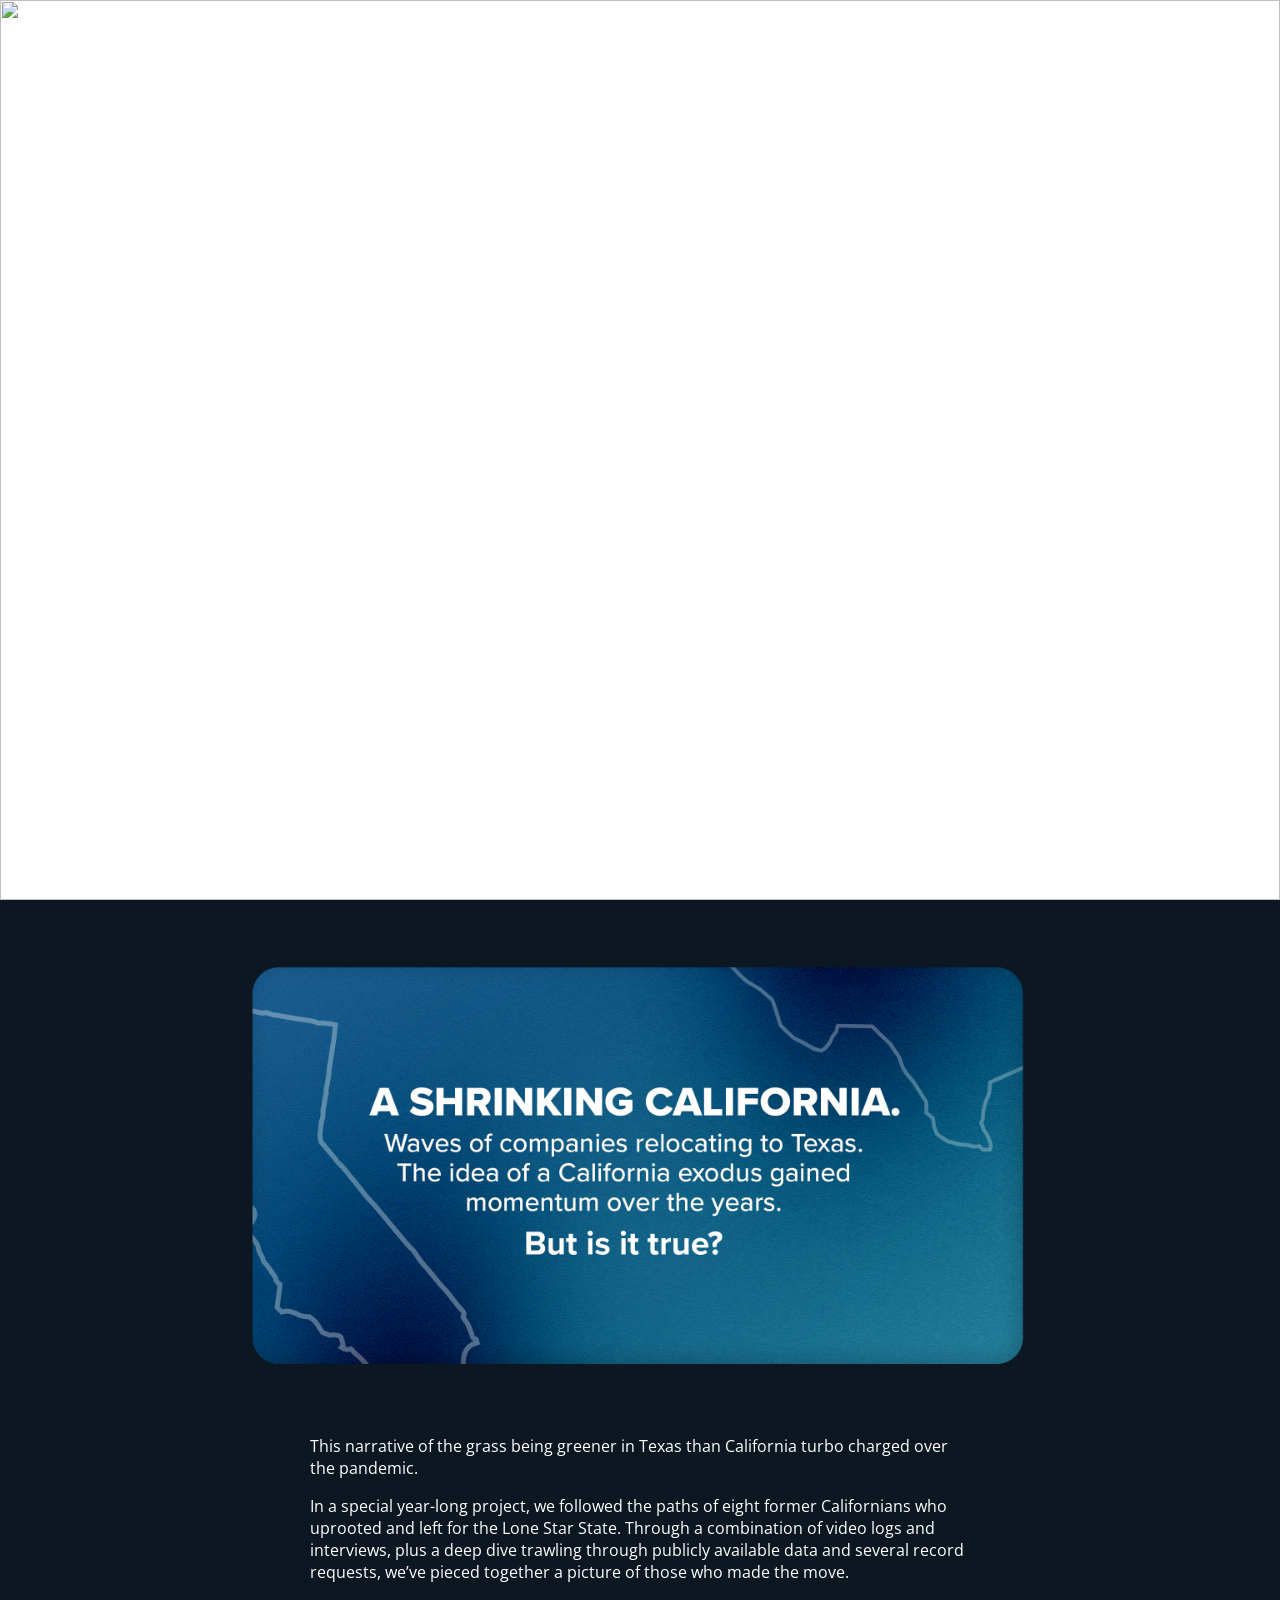
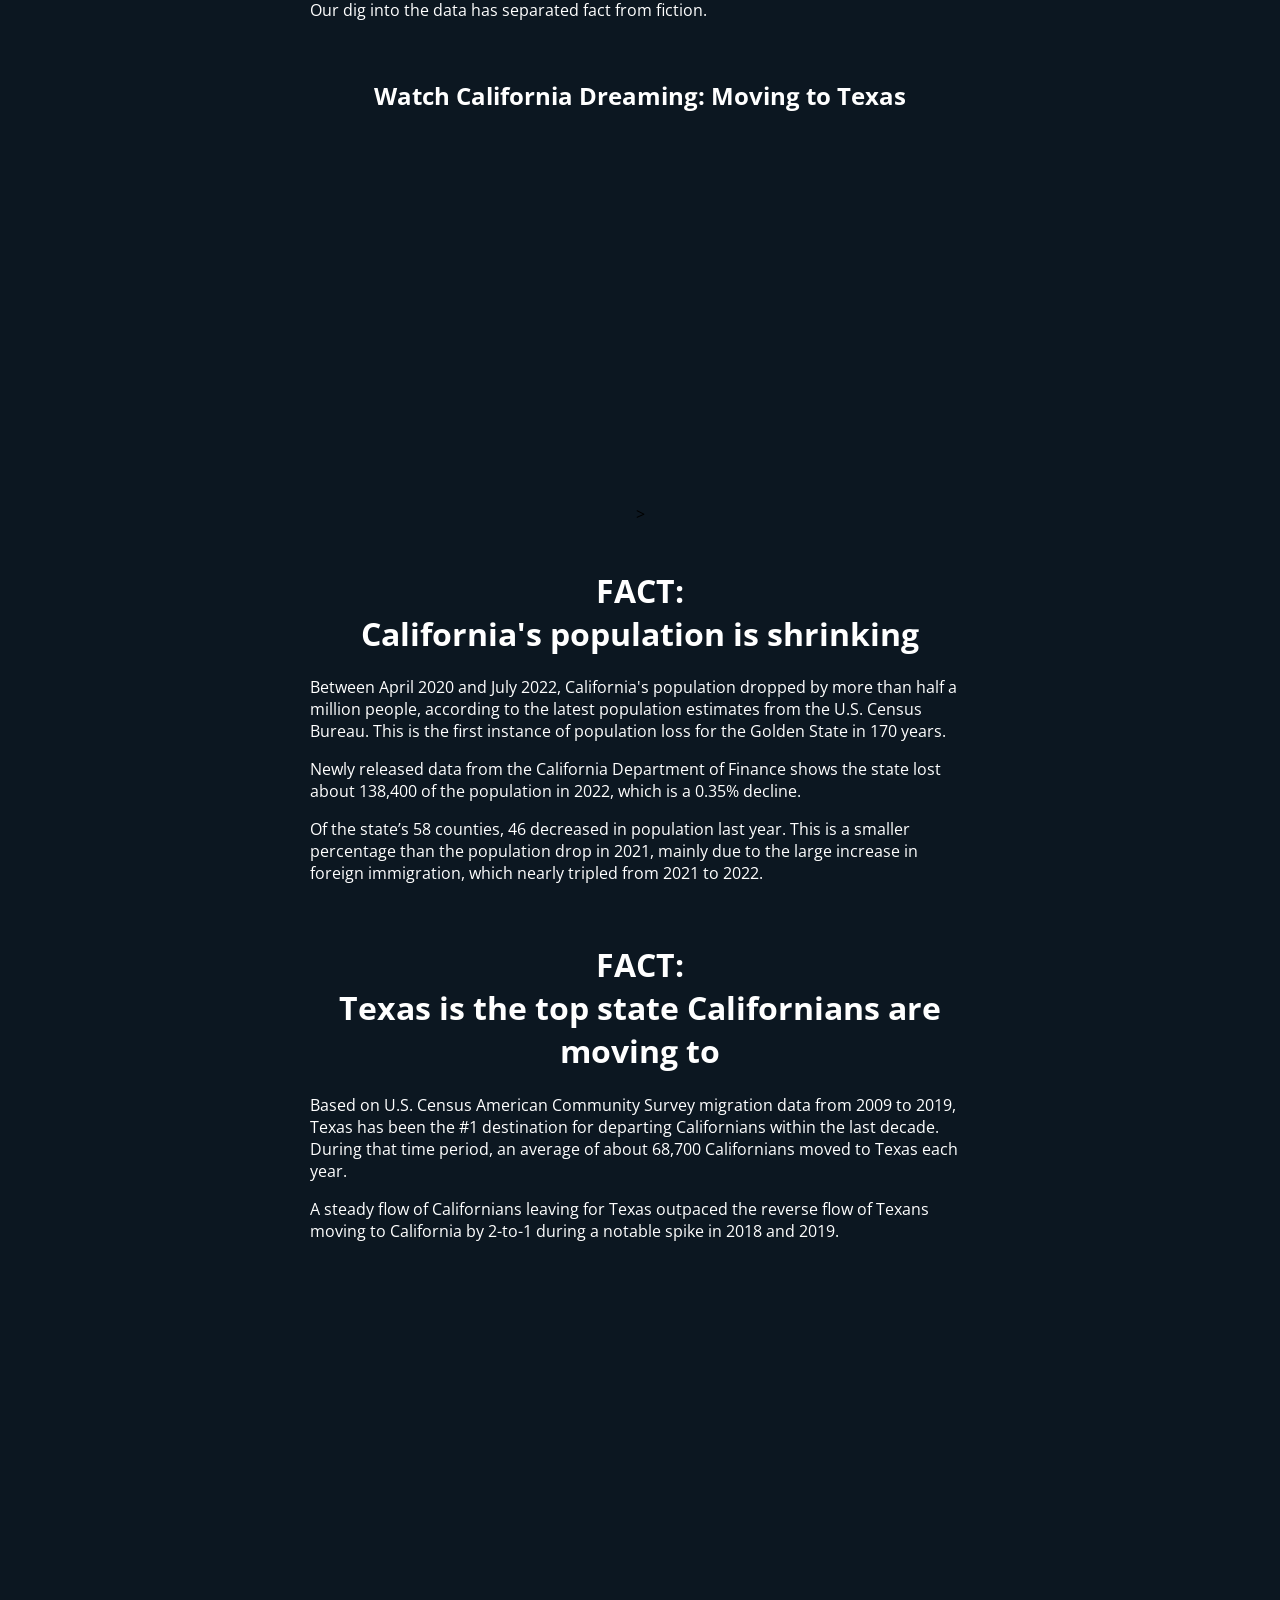
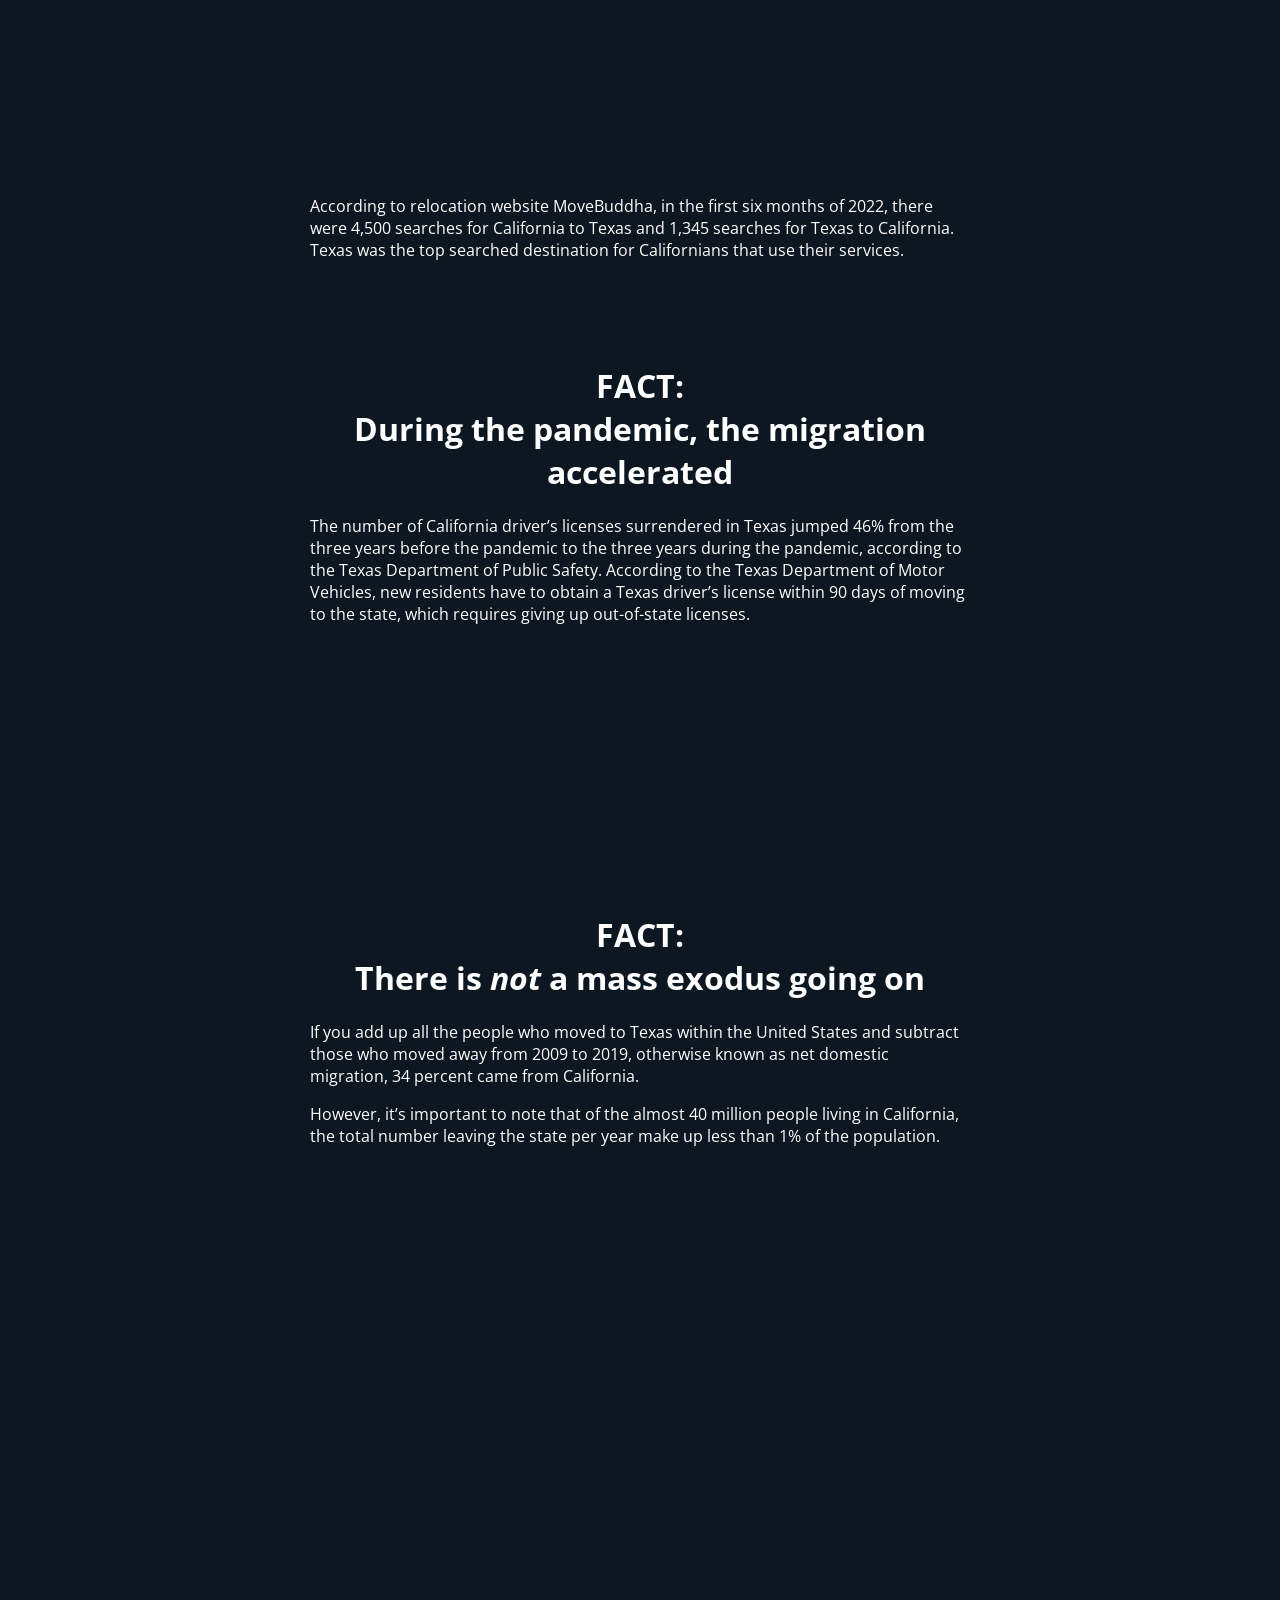
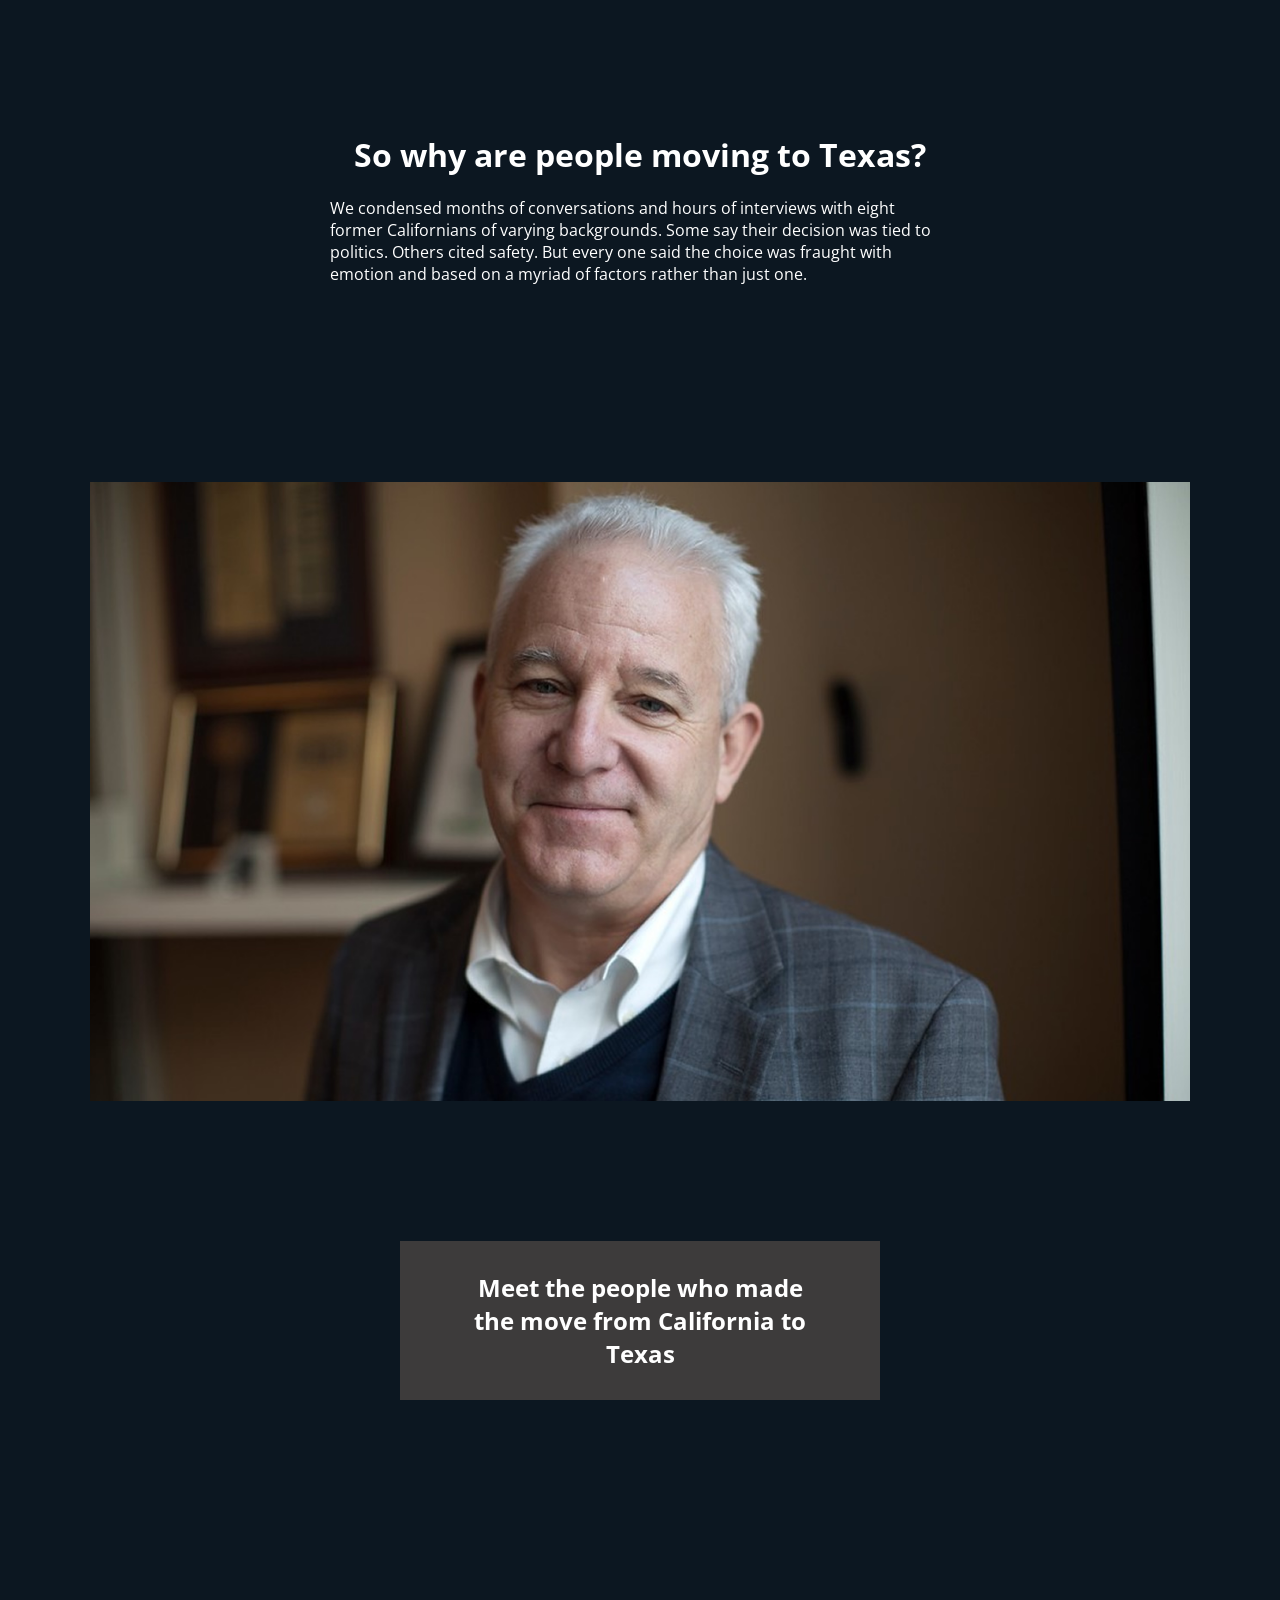
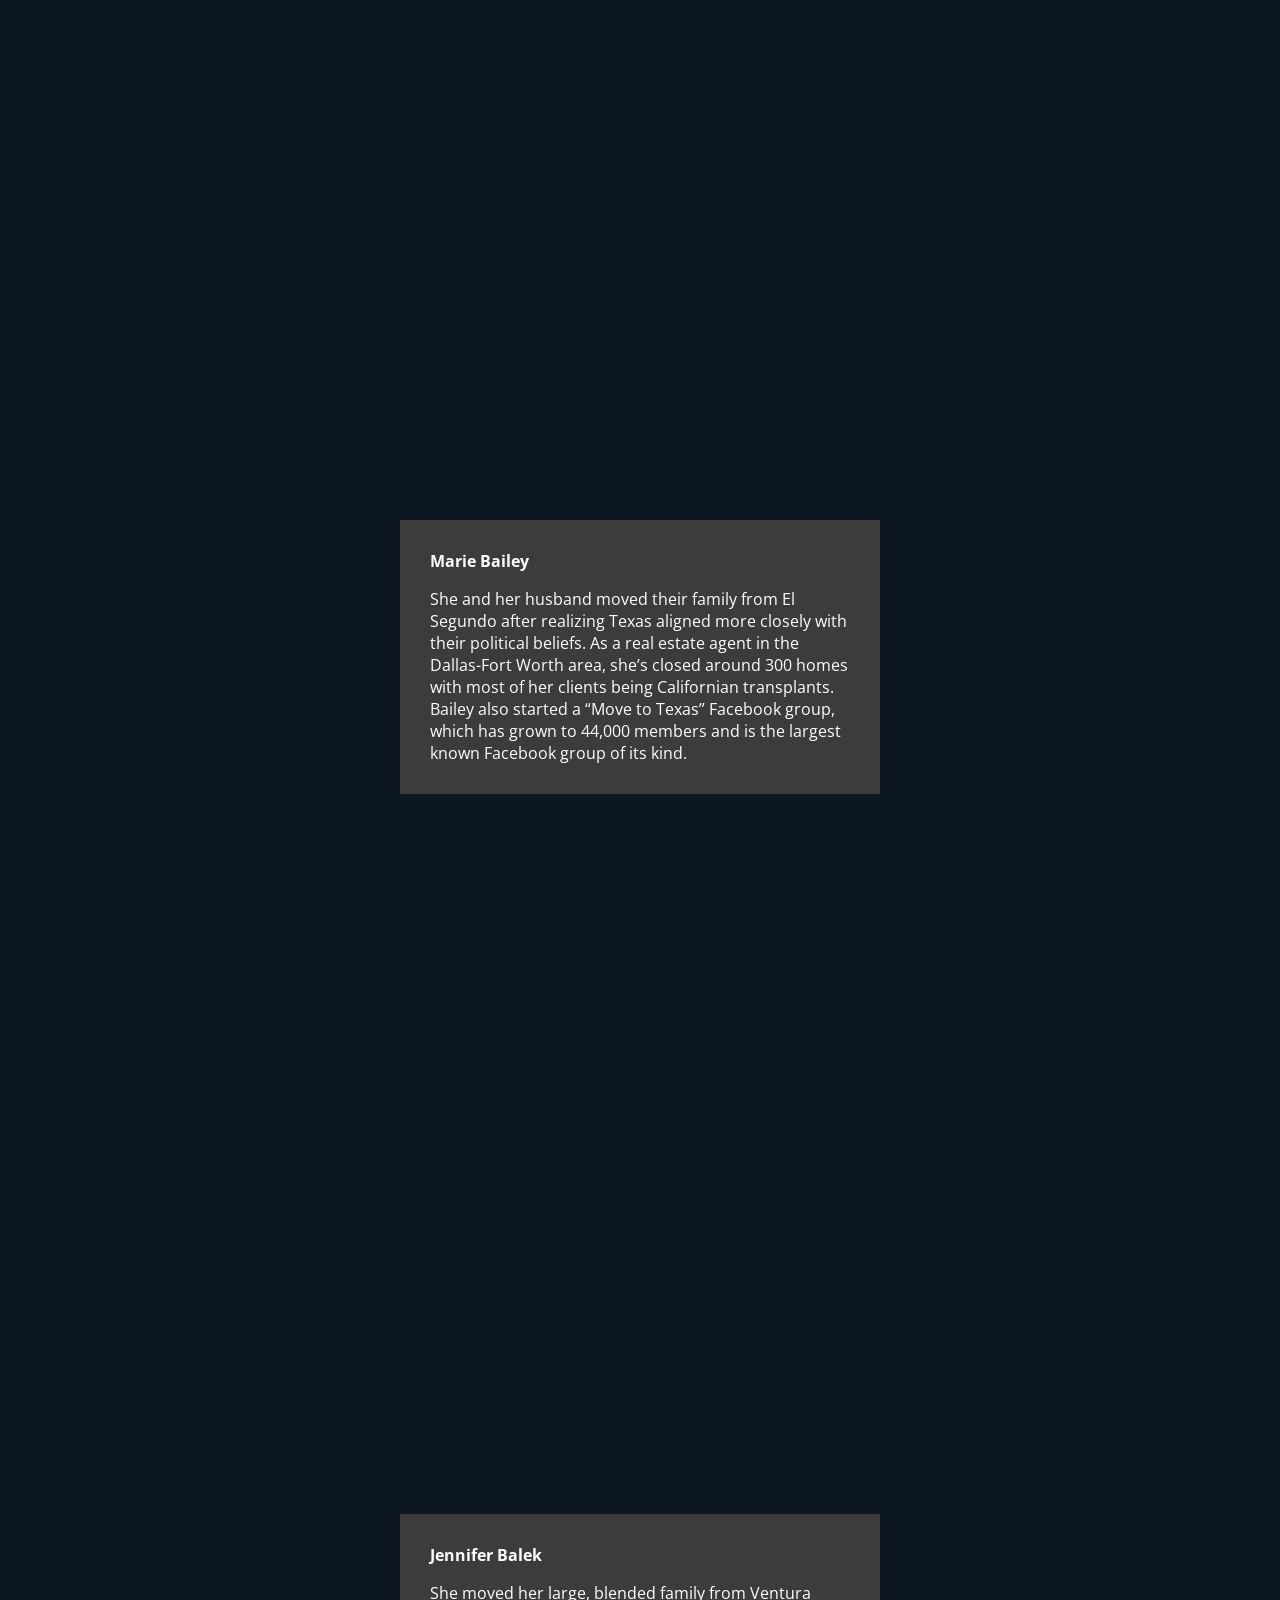
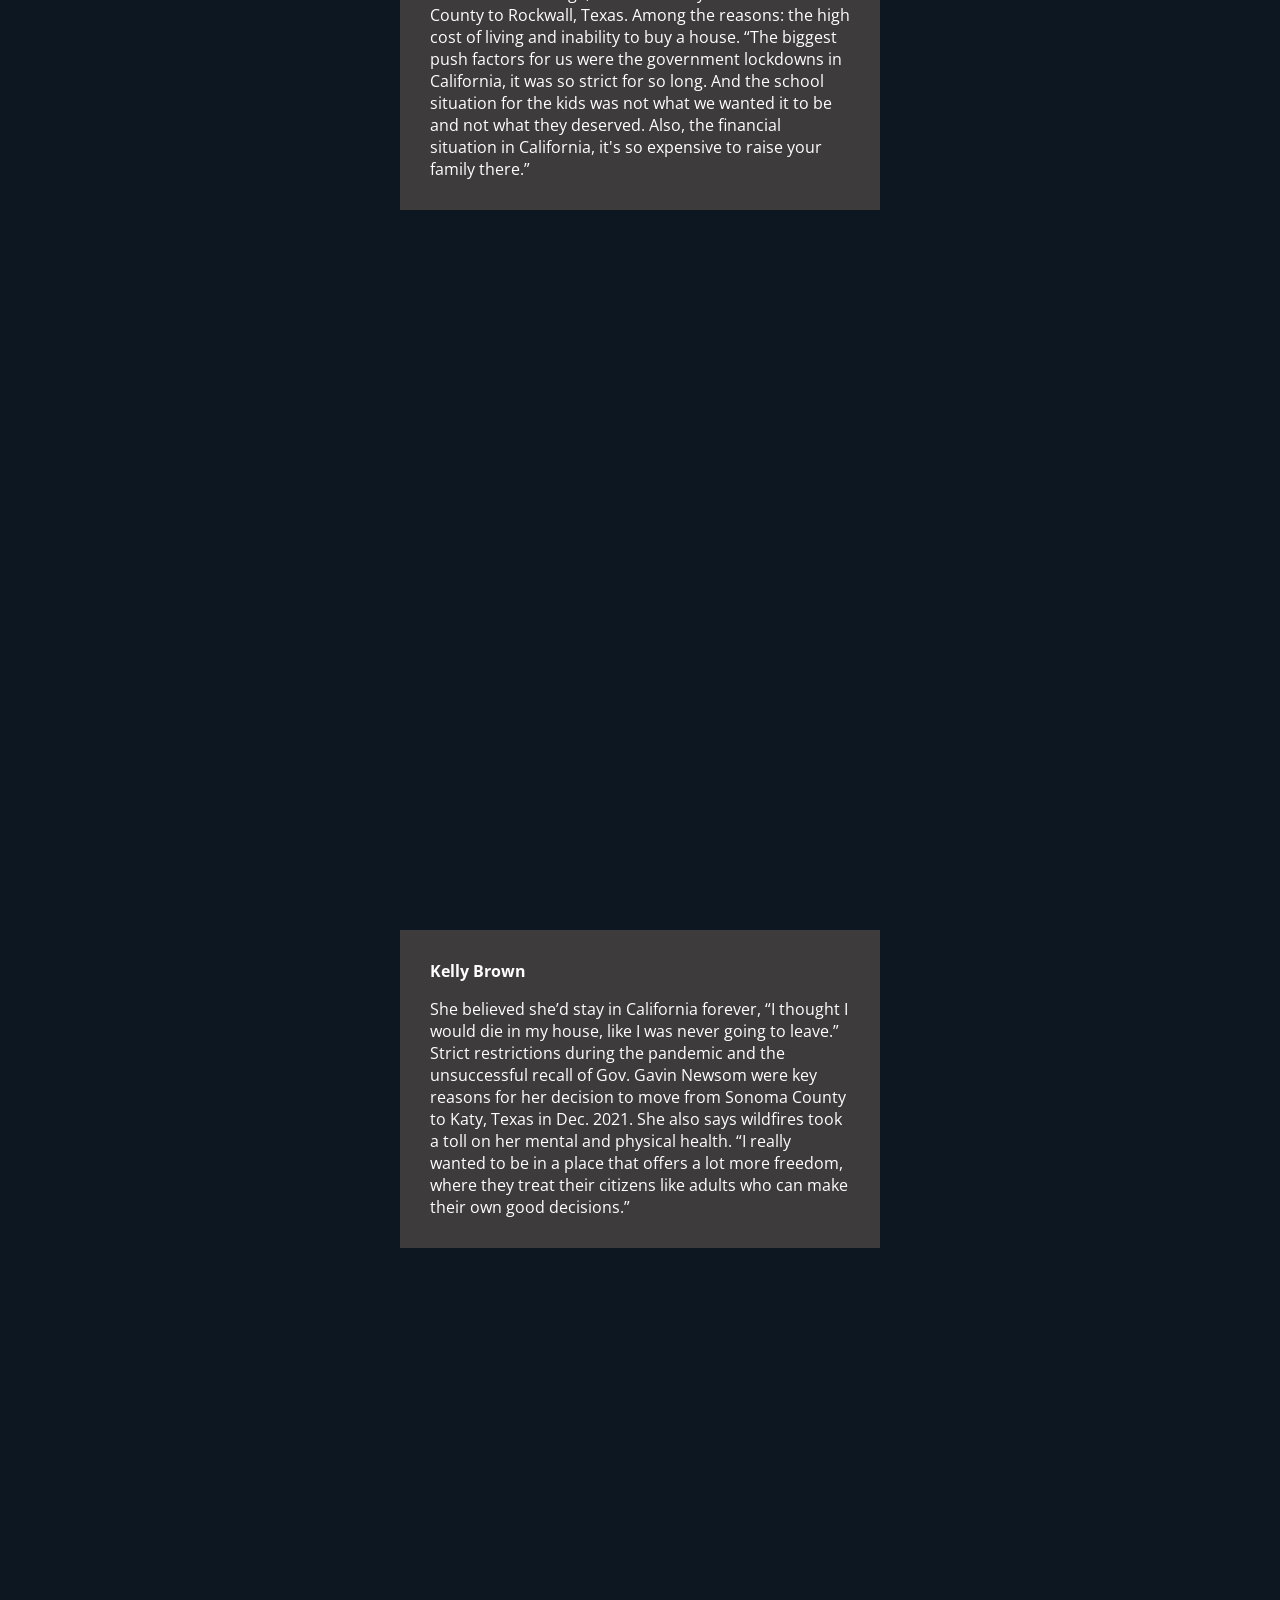
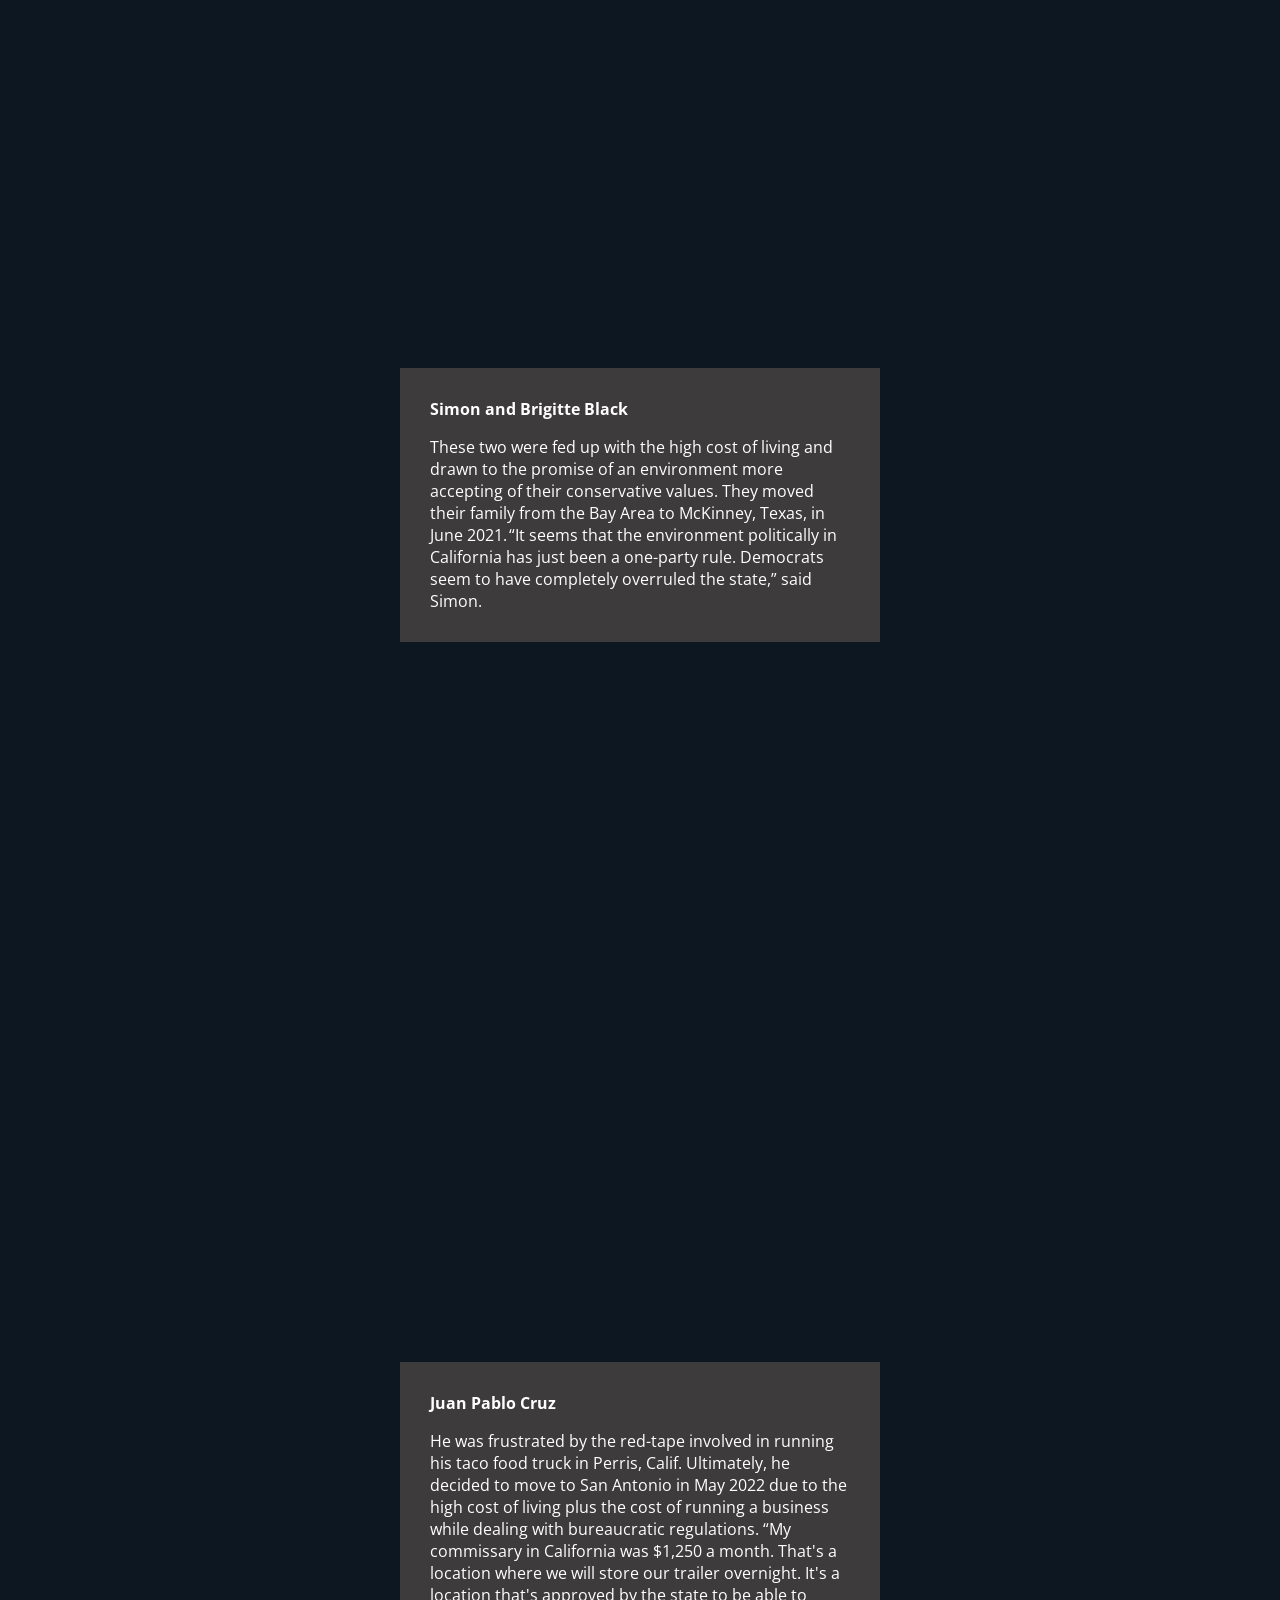
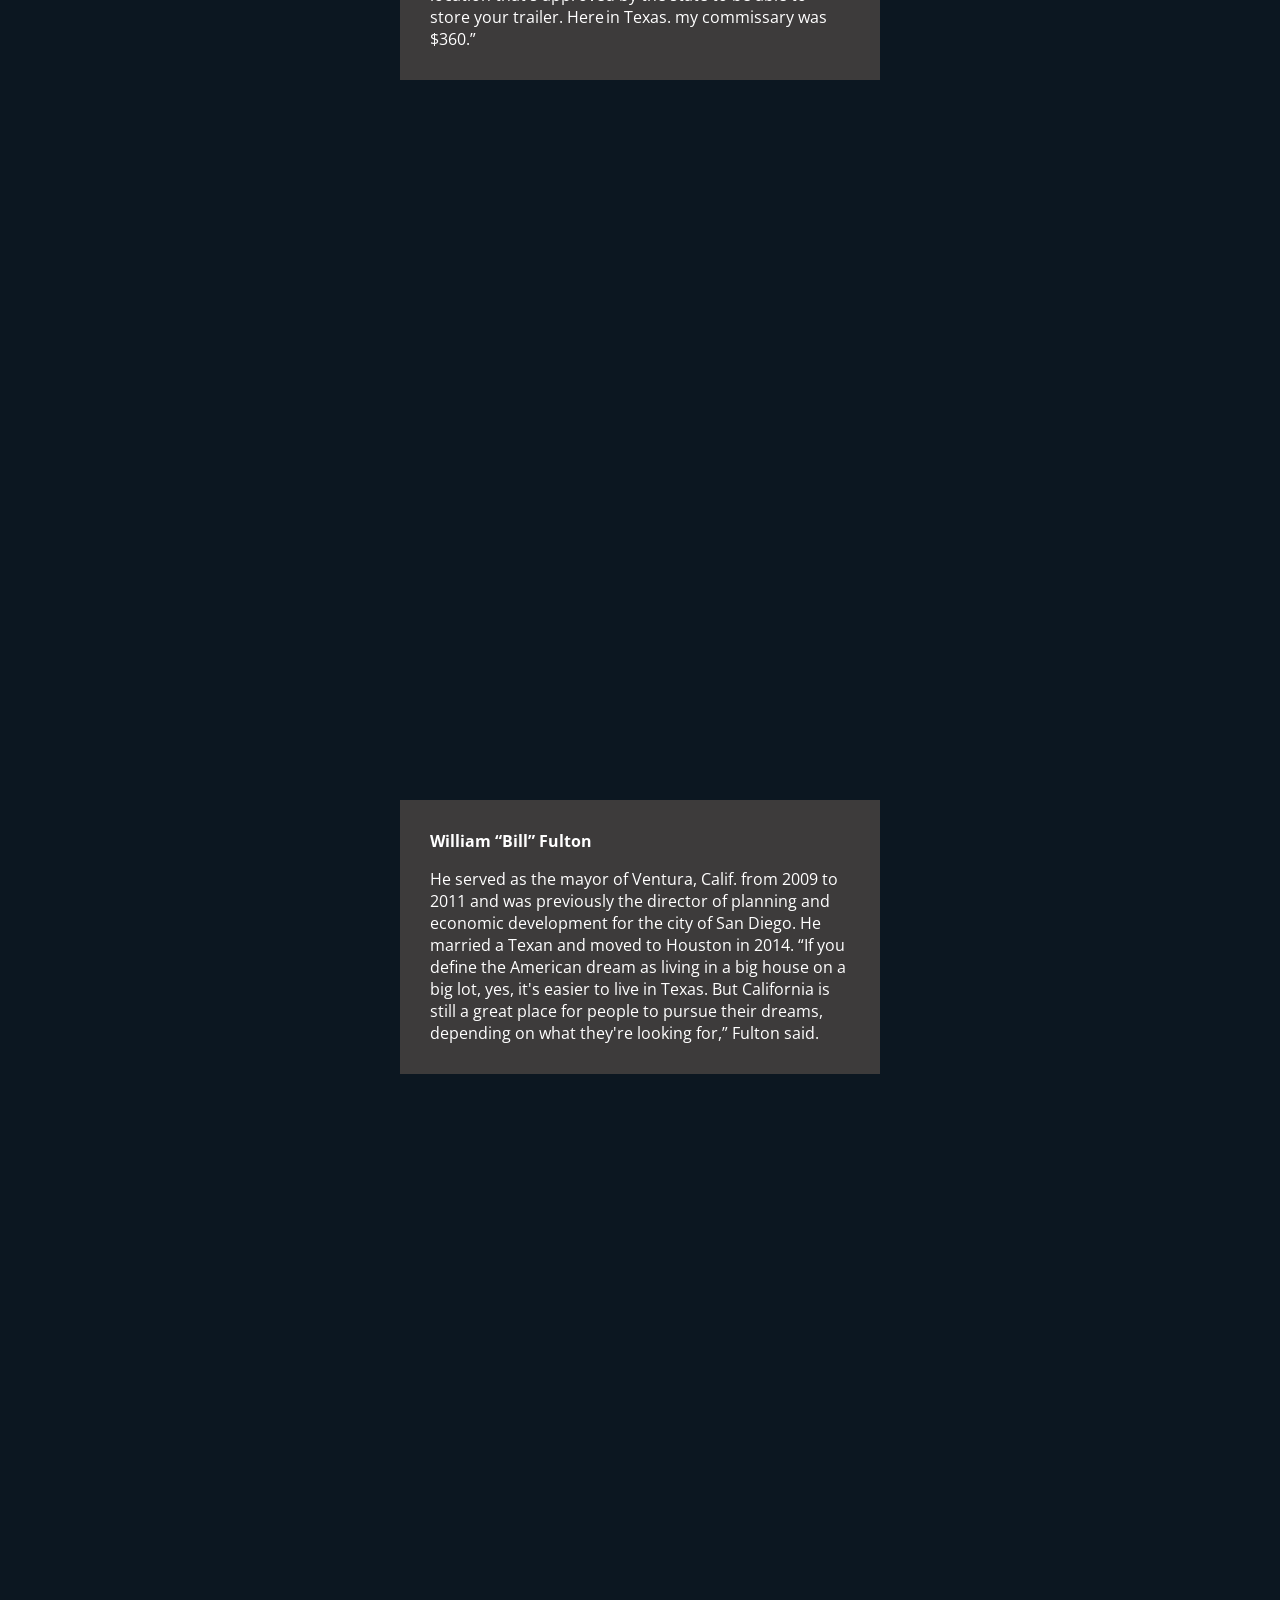
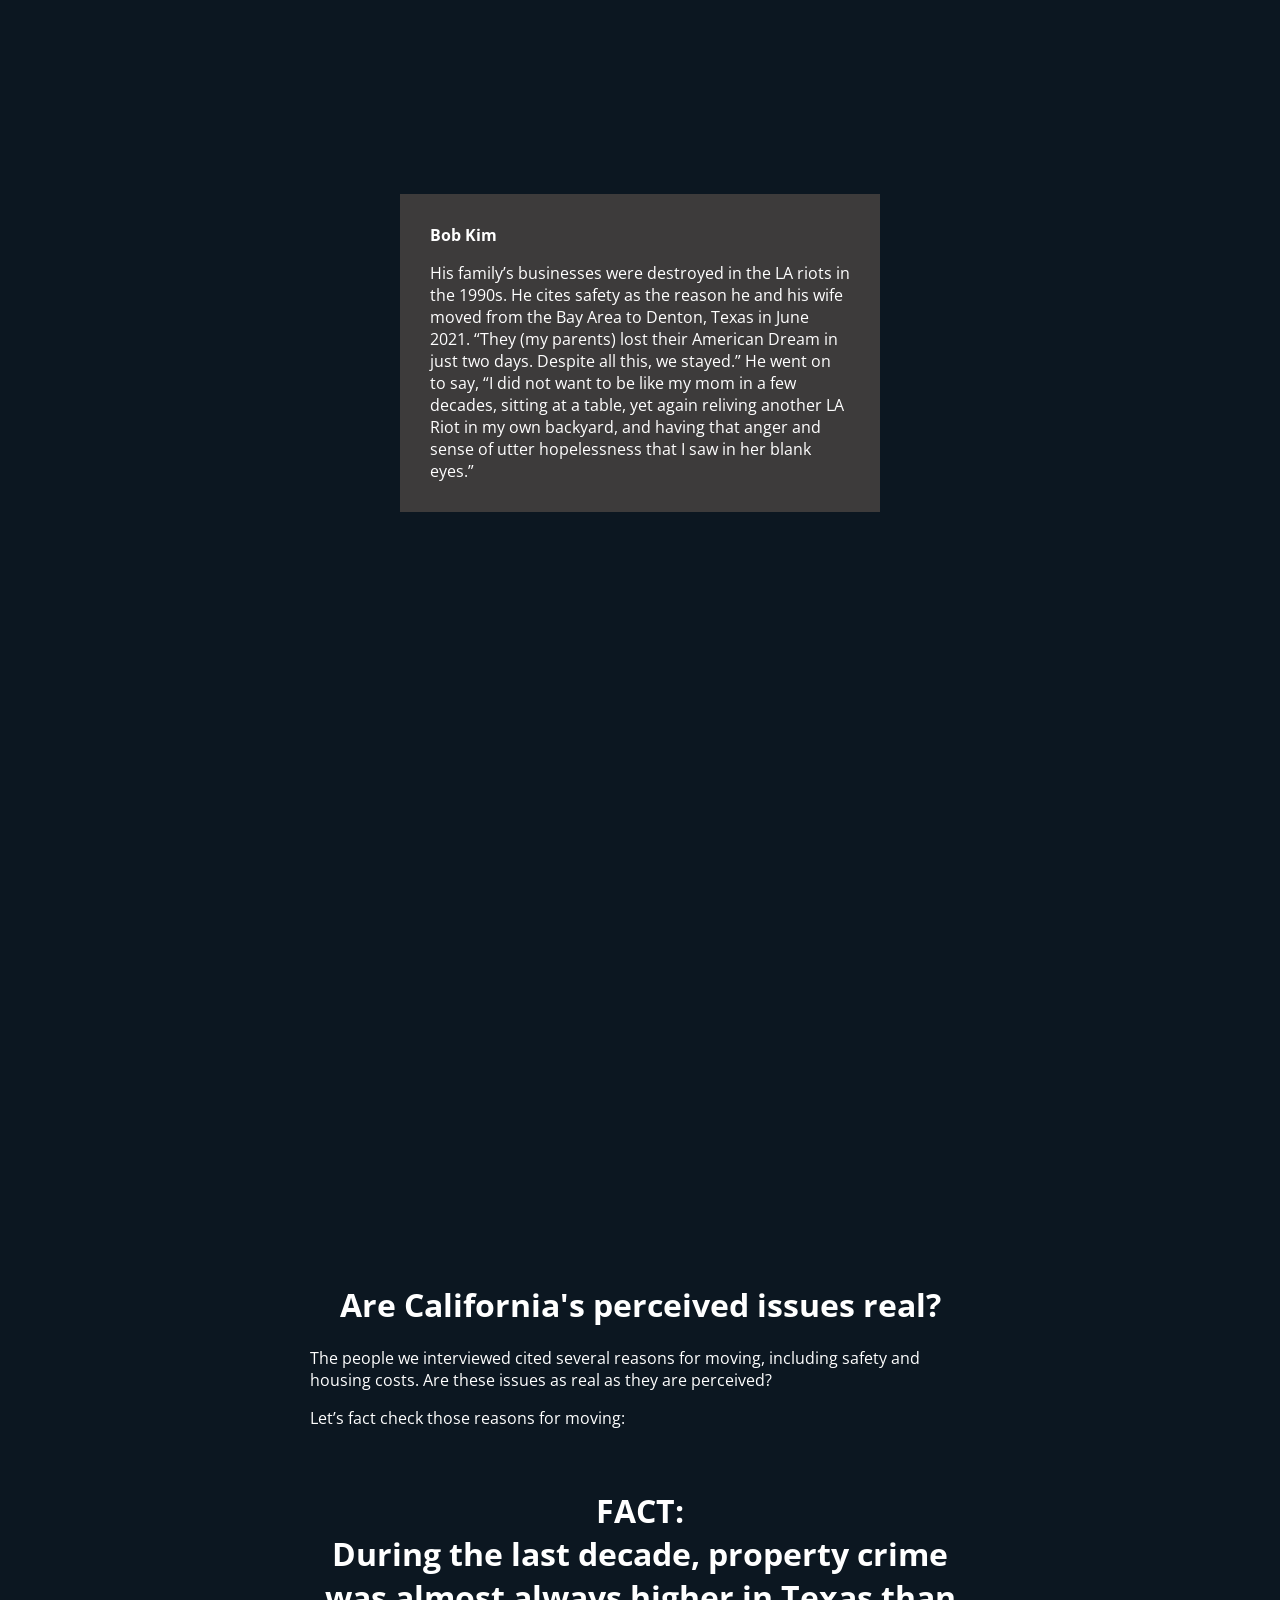
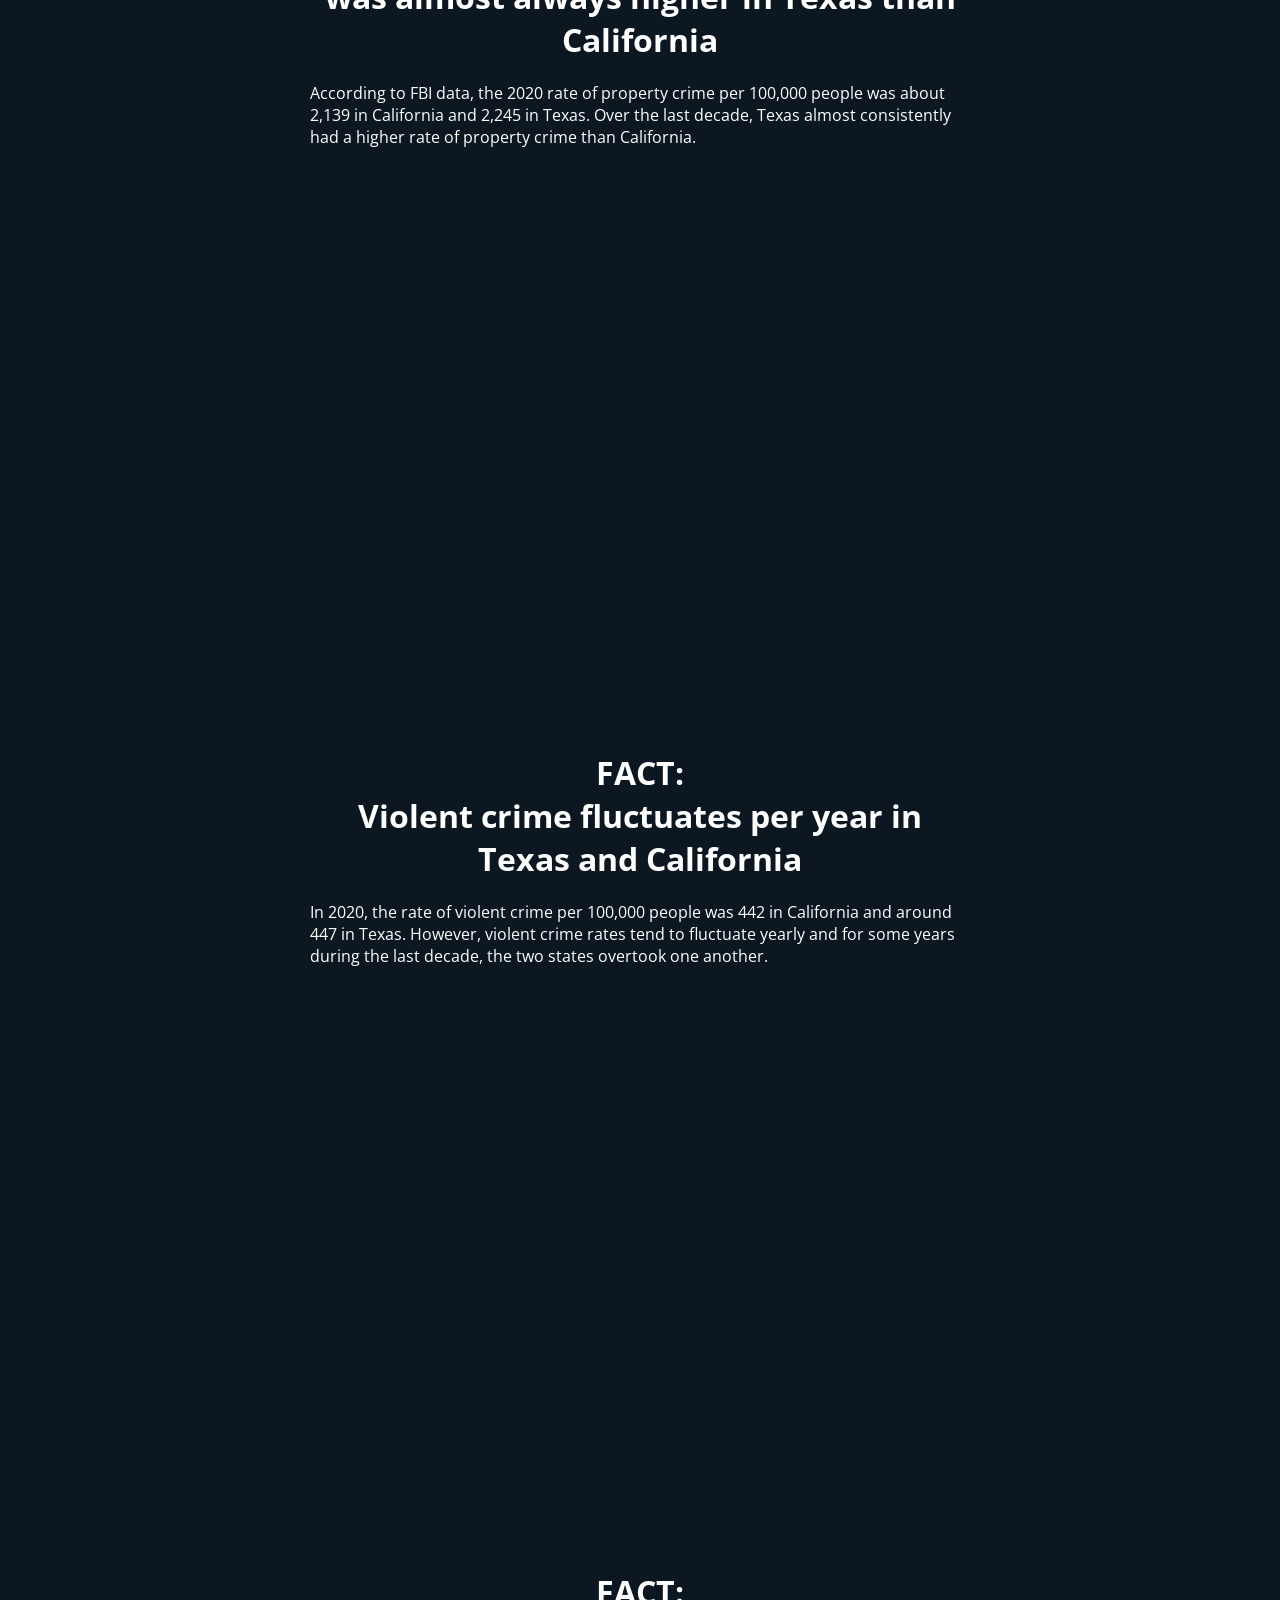
==== commit 8b235e1f: "update" ====
--- a/docs/index.html
+++ b/docs/index.html
@@ -1,9 +1,9 @@
-<!doctype html><html lang="en"><head><link rel="stylesheet" href="style.a4034a95.css"><title></title><meta charset="utf-8"><meta name="viewport" content="width=device-width, initial-scale=1"><meta http-equiv="X-UA-Compatible" content="IE=edge,chrome=1"><meta name="description" content=""><meta name="news_keywords" content=""><meta property="og:title" content=""><meta property="og:site_name" content=""><meta property="og:url" content=""><meta property="og:description" content=""><meta property="og:type" content="article"><meta property="og:locale" content="en_US"><meta property="og:image" content=""><meta property="og:image:type" content="image/jpeg"><meta property="og:image:width" content="1200"><meta property="og:image:height" content="600"><meta name="twitter:card" content="summary_large_image"><meta name="twitter:site" content=""><meta name="twitter:creator" content=""><meta name="twitter:title" content=""><meta name="twitter:description" content=""><meta name="twitter:image:src" content=""><link rel="canonical" href=""><link href="https://fonts.googleapis.com/css?family=Open+Sans:300,300i,400,400i,600,600i,700,700i,800,800i&display=swap" rel="stylesheet"><link href="https://fonts.googleapis.com/css?family=Lora:400,400i,700&display=swap" rel="stylesheet"></head><body> <div class="splash"> <div class="header-photo"> <img src="GIF_top_clip.485034a8.gif"> </div> <div class="title"> <br> <br> <br> <br> <br> <br> <h1 class="headline">California Dreaming: Moving to Texas</h1> <p class="byline"> By Pamela Parker, Brandon Behle and Lindsey Feingold </p> <p class="date">Published May 2023</p> </div>
+<!doctype html><html lang="en"><head><link rel="stylesheet" href="style.3b281254.css"><title></title><meta charset="utf-8"><meta name="viewport" content="width=device-width, initial-scale=1"><meta http-equiv="X-UA-Compatible" content="IE=edge,chrome=1"><meta name="description" content=""><meta name="news_keywords" content=""><meta property="og:title" content=""><meta property="og:site_name" content=""><meta property="og:url" content=""><meta property="og:description" content=""><meta property="og:type" content="article"><meta property="og:locale" content="en_US"><meta property="og:image" content=""><meta property="og:image:type" content="image/jpeg"><meta property="og:image:width" content="1200"><meta property="og:image:height" content="600"><meta name="twitter:card" content="summary_large_image"><meta name="twitter:site" content=""><meta name="twitter:creator" content=""><meta name="twitter:title" content=""><meta name="twitter:description" content=""><meta name="twitter:image:src" content=""><link rel="canonical" href=""><link href="https://fonts.googleapis.com/css?family=Open+Sans:300,300i,400,400i,600,600i,700,700i,800,800i&display=swap" rel="stylesheet"><link href="https://fonts.googleapis.com/css?family=Lora:400,400i,700&display=swap" rel="stylesheet"></head><body> <div class="splash"> <div class="header-photo"> <img src="GIF_top_clip.485034a8.gif"> </div> <div class="title"> <br> <br> <br> <br> <h1 class="headline">California Dreaming: Moving to Texas</h1> <p class="byline"> By Pamela Parker, Brandon Behle and Lindsey Feingold </p> <p class="date">Published May 2023</p> </div>
 </div> <main id="content"> <div class="black-color"> <br><br>
-<div class="first-photo"><img src="option3.3eda8f0c.png" alt="Moving to Texas description"></div> <div class="story-body"> <p>This narrative of the grass being greener in Texas than California turbo charged over the pandemic. </p> <p>In a special year-long project, we followed the paths of eight former Californians who uprooted and left for the Lone Star State. Through a combination of video logs and interviews, plus a deep dive trawling through publicly available data and several record requests, we’ve pieced together a picture of those who made the move.</p> <p>Our dig into the data has separated fact from fiction. </p> <br> <center><h2>Watch California Dreaming: Moving to Texas</h2></center> <div class="video"> <center>><iframe width="476" height="267" src="https://abc7news.com/video/embed/?pid=13212389" frameborder="0" allowfullscreen></iframe></center></div> <br> <center><h1>FACT:<br>California's population is shrinking</h1></center> <p>Between April 2020 and July 2022, California's population dropped by more than half a million people, according to the latest population estimates from the U.S. Census Bureau. This is the first instance of population loss for the Golden State in 170 years.</p> <p>Newly released data from the California Department of Finance shows the state lost about 138,400 of the population in 2022, which is a 0.35% decline. </p> <p>Of the state’s 58 counties, 46 decreased in population last year. This is a smaller percentage than the population drop in 2021, mainly due to the large increase in foreign immigration, which nearly tripled from 2021 to 2022. </p><br> <center><h1>FACT:<br> Texas is the top state Californians are moving to </h1></center> <p>Based on U.S. Census American Community Survey migration data from 2009 to 2019, Texas has been the #1 destination for departing Californians within the last decade. During that time period, an average of about 68,700 Californians moved to Texas each year.</p> <p>A steady flow of Californians leaving for Texas outpaced the reverse flow of Texans moving to California by 2-to-1 during a notable spike in 2018 and 2019.</p><br> <div id="chart-2"></div> <iframe title="State-To-State Migration: California and Texas" aria-label="Grouped Column Chart" id="datawrapper-chart-TgwR9" src="https://datawrapper.dwcdn.net/VomQ2/7/?dark=true" scrolling="no" frameborder="0" style="width:0;border:none;min-width:100%!important;height:494px;" height="450" data-external="1"></iframe> <p>According to relocation website MoveBuddha, in the first six months of 2022, there were 4,500 searches for California to Texas and just 1,345 searches for Texas to California. Texas was the top searched destination for Californians that use their services.</p> <br><br> <br><center><h1>FACT:<br> During the pandemic, the migration accelerated </h1></center> <p>The number of California driver’s licenses surrendered in Texas jumped 46% from the three years before the pandemic to the three years during the pandemic, according to the Texas Department of Public Safety. According to the Texas Department of Motor Vehicles, new residents have to obtain a Texas driver’s license within 90 days of moving to the state, which requires giving up out-of-state licenses.</p><br> <iframe title="People Who Moved to Texas Per State in 2019" aria-label="Map of U.S." id="datawrapper-chart-TgwR9" src="https://datawrapper.dwcdn.net/B36rP/1/?dark=true" scrolling="no" frameborder="0" style="width:0;border:none;min-width:100%!important;height:180px;" height="450" data-external="1"></iframe> <br><br> <br><center><h1>FACT:<br> There is <i>not</i> a mass exodus going on </h1></center> <p>If you add up all the people who moved to Texas within the United States and subtract those who moved away from 2009 to 2019, otherwise known as net domestic migration, 34 percent came from California.</p> <p>However, it’s important to note that of the almost 40 million people living in California, the total number leaving the state per year make up less than 1% of the population.</p> <div class="story-body"> <div id="chart-3" class="chart step"></div> <iframe title="People Who Moved to Texas Per State in 2019" aria-label="Map" id="datawrapper-chart-96fvt" src="https://datawrapper.dwcdn.net/96fvt/4/?dark=true" scrolling="no" frameborder="0" style="width:0;min-width:100%!important;border:none;" height="480" data-external="1"></iframe><script>!function(){"use strict";window.addEventListener("message",function(a){if(void 0!==a.data["datawrapper-height"]){var e=document.querySelectorAll("iframe");for(var t in a.data["datawrapper-height"])for(var r=0;r<e.length;r++)if(e[r].contentWindow===a.source){var i=a.data["datawrapper-height"][t]+"px";e[r].style.height=i}}})}();</script> <br><br><br><center><h1>So why are people moving to Texas?</h1></center> <p>We condensed months of conversations and hours of interviews with eight former Californians of varying backgrounds. Some say their decision was tied to politics. Others cited safety. But every one said the choice was fraught with emotion and based on a myriad of factors rather than just one.</p> </div> <link rel="stylesheet" type="text/css" href="scrollytelling.527dbdde.css"> <div class="scrollytelling image-stepper"> <div class="chart"> <img src="CA-Dreaming-TX-7PHOTOS_1280x720.aea258cc.png" id="grid-step-0"> <img src="mtt-marie-bailey-2.ece66d29.jpg" id="grid-step-1"> <img src="mtt-jennifer-balek-2.0c68697d.jpg" id="grid-step-2"> <img src="mtt-kelly-brown-2.1ba6e686.jpg" id="grid-step-3"> <img src="mtt-simon-brigitte-black-2.20a7ef73.jpg" id="grid-step-4"> <img src="mtt-juan-pablo-cruz-2.0b2f7abc.jpg" id="grid-step-5"> <img src="mtt-william-fulton-2.5aa927fe.jpg" id="grid-step-6"> <img src="mtt-bob-kim-2.44f838e7.jpg" id="grid-step-7"> </div> <div class="steps color-thing"> <div class="step" data-show-selector="#grid-step-0"> <h2>Meet the people who made the move from California to Texas</h2> </div> <div class="step" data-show-selector="#grid-step-1"> <p><b>Marie Bailey</b></p><p>She and her husband moved their family from El Segundo after realizing Texas aligned more closely with their political beliefs. As a real estate agent in the Dallas-Fort Worth area, she’s closed around 300 homes with most of her clients being Californian transplants. Bailey also started a “Move to Texas” Facebook group, which has grown to 44,000 members and is the largest known Facebook group of its kind.</p> </div> <div class="step" data-show-selector="#grid-step-2"> <p><b>Jennifer Balek</b></p><p>She moved her large, blended family from Ventura County to Rockwall, Texas. Among the reasons: the high cost of living and inability to buy a house. “The biggest push factors for us were the government lockdowns in California, it was so strict for so long. And the school situation for the kids was not what we wanted it to be and not what they deserved. Also, the financial situation in California, it's so expensive to raise your family there.”</p> </div> <div class="step" data-show-selector="#grid-step-3"> <p><b>Kelly Brown</b></p><p>She believed she’d stay in California forever, “I thought I would die in my house, like I was never going to leave.” Strict restrictions during the pandemic and the unsuccessful recall of Gov. Gavin Newsom were key reasons for her decision to move from Sonoma County to Katy, Texas in Dec. 2021. She also says wildfires took a toll on her mental and physical health. “I really wanted to be in a place that offers a lot more freedom, where they treat their citizens like adults who can make their own good decisions.”</p> </div> <div class="step" data-show-selector="#grid-step-4"> <p><b>Simon and Brigitte Black</b></p><p>These two were fed up with the high cost of living and drawn to the promise of an environment more accepting of their conservative values. They moved their family from the Bay Area to McKinney, Texas, in June 2021. “It seems that the environment politically in California has just been a one-party rule. Democrats seem to have completely overruled the state,” said Simon.</p> </div> <div class="step" data-show-selector="#grid-step-5"> <p><b>Juan Pablo Cruz</b></p><p>He was frustrated by the red-tape involved in running his taco food truck in Perris, Calif. Ultimately, he decided to move to San Antonio in May 2022 due to the high cost of living plus the cost of running a business while dealing with bureaucratic regulations. “My commissary in California was $1,250 a month. That's a location where we will store our trailer overnight. It's a location that's approved by the state to be able to store your trailer. Here in Texas. my commissary was $360.”</p> </div> <div class="step" data-show-selector="#grid-step-6"> <p><b>William “Bill” Fulton</b></p><p>He served as the mayor of Ventura, Calif. from 2009 to 2011 and was previously the director of planning and economic development for the city of San Diego. He married a Texan and moved to Houston in 2014. “If you define the American dream as living in a big house on a big lot, yes, it's easier to live in Texas. But California is still a great place for people to pursue their dreams, depending on what they're looking for,” Fulton said.</p> </div> <div class="step" data-show-selector="#grid-step-7"> <p><b>Bob Kim</b></p><p>His family’s businesses were destroyed in the LA riots in the 1990s. He cites safety as the reason he and his wife moved from the Bay Area to Denton, Texas in June 2021. “They (my parents) lost their American Dream in just two days. Despite all this, we stayed.” He went on to say, “I did not want to be like my mom in a few decades, sitting at a table, yet again reliving another LA Riot in my own backyard, and having that anger and sense of utter hopelessness that I saw in her blank eyes.”</p> </div> </div> </div> <script src="people-intro.e018e8a9.js"></script> <div class="story-body"> <center><h1>Are California's perceived issues real?</h1></center> <p>The people we interviewed cited several reasons for moving, including safety and housing costs. Are these issues as real as they are perceived?</p> <p>Let’s fact check those reasons for moving: </p><br> <center><h1>FACT:<br> During the last decade, property crime was almost always higher in Texas than California </h1></center> <p>According to FBI data, the 2020 rate of property crime per 100,000 people was about 2,139 in California and 2,245 in Texas. Over the last decade, Texas almost consistently had a higher rate of property crime than California. </p> <br> <iframe title="People Who Moved to Texas Per State in 2019" aria-label="Map of U.S." id="datawrapper-chart-TgwR9" src="https://datawrapper.dwcdn.net/L8cZw/1/?dark=true" scrolling="no" frameborder="0" style="width:0;border:none;min-width:100%!important;height:494px;" height="450" data-external="1"></iframe><br><br><br> <center><h1>FACT:<br>Violent crime fluctuates per year in Texas and California </h1></center> <p>In 2020, the rate of violent crime per 100,000 people was 442 in California and around 447 in Texas. However, violent crime rates tend to fluctuate yearly and for some years during the last decade, the two states overtook one another. </p> <br> <iframe title="People Who Moved to Texas Per State in 2019" aria-label="Map of U.S." id="datawrapper-chart-TgwR9" src="https://datawrapper.dwcdn.net/DstDW/1/
+<div class="first-photo"><img src="option3.3eda8f0c.png" alt="Moving to Texas description"></div> <div class="story-body"> <p>This narrative of the grass being greener in Texas than California turbo charged over the pandemic. </p> <p>In a special year-long project, we followed the paths of eight former Californians who uprooted and left for the Lone Star State. Through a combination of video logs and interviews, plus a deep dive trawling through publicly available data and several record requests, we’ve pieced together a picture of those who made the move.</p> <p>Our dig into the data has separated fact from fiction. </p> <br> <center><h2>Watch California Dreaming: Moving to Texas</h2></center> <div class="video"> <center>><iframe width="476" height="267" src="https://abc7news.com/video/embed/?pid=13212389" frameborder="0" allowfullscreen></iframe></center></div> <br> <center><h1>FACT:<br>California's population is shrinking</h1></center> <p>Between April 2020 and July 2022, California's population dropped by more than half a million people, according to the latest population estimates from the U.S. Census Bureau. This is the first instance of population loss for the Golden State in 170 years.</p> <p>Newly released data from the California Department of Finance shows the state lost about 138,400 of the population in 2022, which is a 0.35% decline. </p> <p>Of the state’s 58 counties, 46 decreased in population last year. This is a smaller percentage than the population drop in 2021, mainly due to the large increase in foreign immigration, which nearly tripled from 2021 to 2022. </p><br> <center><h1>FACT:<br> Texas is the top state Californians are moving to </h1></center> <p>Based on U.S. Census American Community Survey migration data from 2009 to 2019, Texas has been the #1 destination for departing Californians within the last decade. During that time period, an average of about 68,700 Californians moved to Texas each year.</p> <p>A steady flow of Californians leaving for Texas outpaced the reverse flow of Texans moving to California by 2-to-1 during a notable spike in 2018 and 2019.</p><br> <div id="chart-2"></div> <iframe title="State-To-State Migration: California and Texas" aria-label="Grouped Column Chart" id="datawrapper-chart-TgwR9" src="https://datawrapper.dwcdn.net/VomQ2/7/?dark=true" scrolling="no" frameborder="0" style="width:0;border:none;min-width:100%!important;height:494px;" height="450" data-external="1"></iframe> <p>According to relocation website MoveBuddha, in the first six months of 2022, there were 4,500 searches for California to Texas and 1,345 searches for Texas to California. Texas was the top searched destination for Californians that use their services.</p> <br><br> <br><center><h1>FACT:<br> During the pandemic, the migration accelerated </h1></center> <p>The number of California driver’s licenses surrendered in Texas jumped 46% from the three years before the pandemic to the three years during the pandemic, according to the Texas Department of Public Safety. According to the Texas Department of Motor Vehicles, new residents have to obtain a Texas driver’s license within 90 days of moving to the state, which requires giving up out-of-state licenses.</p><br> <iframe title="People Who Moved to Texas Per State in 2019" aria-label="Map of U.S." id="datawrapper-chart-TgwR9" src="https://datawrapper.dwcdn.net/B36rP/1/?dark=true" scrolling="no" frameborder="0" style="width:0;border:none;min-width:100%!important;height:180px;" height="450" data-external="1"></iframe> <br><br> <br><center><h1>FACT:<br> There is <i>not</i> a mass exodus going on </h1></center> <p>If you add up all the people who moved to Texas within the United States and subtract those who moved away from 2009 to 2019, otherwise known as net domestic migration, 34 percent came from California.</p> <p>However, it’s important to note that of the almost 40 million people living in California, the total number leaving the state per year make up less than 1% of the population.</p> <div class="story-body"> <div id="chart-3" class="chart step"></div> <iframe title="People Who Moved to Texas Per State in 2019" aria-label="Map" id="datawrapper-chart-96fvt" src="https://datawrapper.dwcdn.net/96fvt/4/?dark=true" scrolling="no" frameborder="0" style="width:0;min-width:100%!important;border:none;" height="480" data-external="1"></iframe><script>!function(){"use strict";window.addEventListener("message",function(a){if(void 0!==a.data["datawrapper-height"]){var e=document.querySelectorAll("iframe");for(var t in a.data["datawrapper-height"])for(var r=0;r<e.length;r++)if(e[r].contentWindow===a.source){var i=a.data["datawrapper-height"][t]+"px";e[r].style.height=i}}})}();</script> <br><br><br><center><h1>So why are people moving to Texas?</h1></center> <p>We condensed months of conversations and hours of interviews with eight former Californians of varying backgrounds. Some say their decision was tied to politics. Others cited safety. But every one said the choice was fraught with emotion and based on a myriad of factors rather than just one.</p> </div> </div> <div class="intro-photos"> <link rel="stylesheet" type="text/css" href="scrollytelling.4e8a1feb.css"> <div class="scrollytelling image-stepper"> <div class="chart"> <img src="CA-Dreaming-TX-7PHOTOS_1280x720.aea258cc.png" id="grid-step-0"> <img src="mtt-marie-bailey-2.ece66d29.jpg" id="grid-step-1"> <img src="mtt-jennifer-balek-2.0c68697d.jpg" id="grid-step-2"> <img src="mtt-kelly-brown-2.1ba6e686.jpg" id="grid-step-3"> <img src="mtt-simon-brigitte-black-2.20a7ef73.jpg" id="grid-step-4"> <img src="mtt-juan-pablo-cruz-2.0b2f7abc.jpg" id="grid-step-5"> <img src="mtt-william-fulton-2.5aa927fe.jpg" id="grid-step-6"> <img src="mtt-bob-kim-2.44f838e7.jpg" id="grid-step-7"> </div> <div class="steps color-thing"> <div class="step" data-show-selector="#grid-step-0"> <div class="title-padding"> <center><h2>Meet the people who made the move from California to Texas</h2></center> </div> </div> <div class="step" data-show-selector="#grid-step-1"> <p><b>Marie Bailey</b></p><p>She and her husband moved their family from El Segundo after realizing Texas aligned more closely with their political beliefs. As a real estate agent in the Dallas-Fort Worth area, she’s closed around 300 homes with most of her clients being Californian transplants. Bailey also started a “Move to Texas” Facebook group, which has grown to 44,000 members and is the largest known Facebook group of its kind.</p> </div> <div class="step" data-show-selector="#grid-step-2"> <p><b>Jennifer Balek</b></p><p>She moved her large, blended family from Ventura County to Rockwall, Texas. Among the reasons: the high cost of living and inability to buy a house. “The biggest push factors for us were the government lockdowns in California, it was so strict for so long. And the school situation for the kids was not what we wanted it to be and not what they deserved. Also, the financial situation in California, it's so expensive to raise your family there.”</p> </div> <div class="step" data-show-selector="#grid-step-3"> <p><b>Kelly Brown</b></p><p>She believed she’d stay in California forever, “I thought I would die in my house, like I was never going to leave.” Strict restrictions during the pandemic and the unsuccessful recall of Gov. Gavin Newsom were key reasons for her decision to move from Sonoma County to Katy, Texas in Dec. 2021. She also says wildfires took a toll on her mental and physical health. “I really wanted to be in a place that offers a lot more freedom, where they treat their citizens like adults who can make their own good decisions.”</p> </div> <div class="step" data-show-selector="#grid-step-4"> <p><b>Simon and Brigitte Black</b></p><p>These two were fed up with the high cost of living and drawn to the promise of an environment more accepting of their conservative values. They moved their family from the Bay Area to McKinney, Texas, in June 2021. “It seems that the environment politically in California has just been a one-party rule. Democrats seem to have completely overruled the state,” said Simon.</p> </div> <div class="step" data-show-selector="#grid-step-5"> <p><b>Juan Pablo Cruz</b></p><p>He was frustrated by the red-tape involved in running his taco food truck in Perris, Calif. Ultimately, he decided to move to San Antonio in May 2022 due to the high cost of living plus the cost of running a business while dealing with bureaucratic regulations. “My commissary in California was $1,250 a month. That's a location where we will store our trailer overnight. It's a location that's approved by the state to be able to store your trailer. Here in Texas. my commissary was $360.”</p> </div> <div class="step" data-show-selector="#grid-step-6"> <p><b>William “Bill” Fulton</b></p><p>He served as the mayor of Ventura, Calif. from 2009 to 2011 and was previously the director of planning and economic development for the city of San Diego. He married a Texan and moved to Houston in 2014. “If you define the American dream as living in a big house on a big lot, yes, it's easier to live in Texas. But California is still a great place for people to pursue their dreams, depending on what they're looking for,” Fulton said.</p> </div> <div class="step" data-show-selector="#grid-step-7"> <p><b>Bob Kim</b></p><p>His family’s businesses were destroyed in the LA riots in the 1990s. He cites safety as the reason he and his wife moved from the Bay Area to Denton, Texas in June 2021. “They (my parents) lost their American Dream in just two days. Despite all this, we stayed.” He went on to say, “I did not want to be like my mom in a few decades, sitting at a table, yet again reliving another LA Riot in my own backyard, and having that anger and sense of utter hopelessness that I saw in her blank eyes.”</p> </div> </div> </div> <script src="people-intro.e018e8a9.js"></script> </div> <div class="story-body"> <center><h1>Are California's perceived issues real?</h1></center> <p>The people we interviewed cited several reasons for moving, including safety and housing costs. Are these issues as real as they are perceived?</p> <p>Let’s fact check those reasons for moving: </p><br> <center><h1>FACT:<br> During the last decade, property crime was almost always higher in Texas than California </h1></center> <p>According to FBI data, the 2020 rate of property crime per 100,000 people was about 2,139 in California and 2,245 in Texas. Over the last decade, Texas almost consistently had a higher rate of property crime than California. </p> <br> <iframe title="People Who Moved to Texas Per State in 2019" aria-label="Map of U.S." id="datawrapper-chart-TgwR9" src="https://datawrapper.dwcdn.net/L8cZw/1/?dark=true" scrolling="no" frameborder="0" style="width:0;border:none;min-width:100%!important;height:494px;" height="450" data-external="1"></iframe><br><br><br> <center><h1>FACT:<br>Violent crime fluctuates per year in Texas and California </h1></center> <p>In 2020, the rate of violent crime per 100,000 people was 442 in California and around 447 in Texas. However, violent crime rates tend to fluctuate yearly and for some years during the last decade, the two states overtook one another. </p> <br> <iframe title="People Who Moved to Texas Per State in 2019" aria-label="Map of U.S." id="datawrapper-chart-TgwR9" src="https://datawrapper.dwcdn.net/DstDW/1/
 ?dark=true" scrolling="no" frameborder="0" style="width:0;border:none;min-width:100%!important;height:494px;" height="450" data-external="1"></iframe><br><br><br> <center><h1>FACT:<br> California housing prices are dramatically higher compared to the rest of the US</h1></center> <p>According to 2018 data crunched by the Federal Reserve and Bureau of Economic Analysis with data adjusted for the higher salaries in California, of the 10 cities with the highest housing costs in America, eight are in California.</p> <p>Housing costs in San Jose are 120% percent higher than the norm nationwide. For San Francisco, costs are 190% higher.</p> <p>Of the 26 California cities included in the data, 17 are above the United States norm.</p> <br> <center><h1>FACT:<br>Cost of living is also higher in California compared to other states</h1></center> <p>The Bureau of Economic Analysis found when you combine housing, goods and services all together into real purchasing power for people, California is 15% more expensive to live in than the overall United States. The data shows that costs for goods (food, cars, gas, furniture) are 4% higher than the entire US on average and costs for services (auto repair, health care, etc). are 7% higher on average.</p><br> <center><h1>One year later</h1></center> <p>Is it everything they dreamt it would be? </p> <p>Of the eight we spoke with over the course of a year, the majority were happy with their decision to move to Texas. However, many expressed nostalgias for the people, places and things they missed while living in California. </p> <p>Half were open to returning to the Golden State. </p> <h3>“I might stay here, I might go back,” said Bill Fulton. “If you define the American dream as living in a big house on a big lot. Yes, it's easier to live in Texas. But California is still a great place for people to pursue their dreams depending on what they're looking for.” </h3> <p>While the other half said they were absolutely staying.</p> <h3>“(To move back) the whole state would have to clean up, get some of those rotten politicians, be tough on crime again,” said Simon Black. “People's attitudes will just have to change. But for the most part I really am happy here. I have very little desire to move back as a whole.” </h3> <p>Many who rented in California, due to the lack of housing affordability, were able to buy homes for the first time.   </p> <p>Bob Kim bought a house in Denton, Texas that reduced his commute to work to seven minutes and cites safety as a reason to stay, </p> <h3>“My wife feels completely safe here,” Kim said. “And that really was the major criteria for moving here.” </h3> <p>Kelly Brown bought a house with a pool in Katy, Texas.  However, she did not sell her house in the Bay Area. </p> <h3>“I left that option open,” Brown said. “But I think that (it) will always feel like home to me. I've only been in Texas for 14 months. We'll see, I might go back. And I might stay.”</h3> <br><br> <center><h2>Watch, “California Dreaming: Moving to Texas,” now to see everyone’s opinion of Texas a year after the move. </h2></center> <br> <div class="credits"> <h4>Credits</h4> <p>EXECUTIVE PRODUCER: Brandon Behle. PRODUCER: Pamela Parker. PRESENTER: Karina Nova. DATA JOURNALIST: Lindsey Feingold. WEB DESIGN AND DEVELOPMENT: Lindsey Feingold. EXECUTIVE PRODUCER OF DIGITAL: Kimberlee Sakamoto. VISUAL CONTENT PRODUCER: Adriana Aguilar. GRAPHIC ARTISTS: Danny Tulledge, Jason Parker and Jeremy Stepp. SUPERVISING EDITOR: Jericho Saria. EDITOR: Pamela Parker. CAMERA: Pamela Parker and Juan Carlos Guerrero. SPECIAL THANKS: MoveBuddha, Grace Manthey, Texas Department of Public Safety, Kinder Institute For Urban Research, Texas A&M University, Move to Texas From California and Treehorn Books.</p> </div> <br>
 <center style="color:#fff">Ⓒ 2023 ABC Owned Television Stations</center> </div>
-</div> </div></main>  <script src="ai2html-resizer.648d3b51.js"></script>
+</div> </main>  <script src="ai2html-resizer.648d3b51.js"></script>
 <script src="http://d3js.org/d3.v4.js"></script>
 <script src="https://d3js.org/d3-scale-chromatic.v1.min.js"></script>
 <script src="https://d3js.org/d3-geo-projection.v2.min.js"></script>
--- a/docs/style.3b281254.css
+++ b/docs/style.3b281254.css
@@ -0,0 +1,2 @@
+*{box-sizing:border-box}img{width:100%}.splash{position:relative}.header-photo,.splash{width:100%;height:100vh}.header-photo{object-fit:cover}.header-photo img{width:100%;height:100vh;object-fit:cover}.title{width:100%;text-align:center;color:#fff;position:absolute;top:0;left:0;padding:0 20px}.first-photo{max-width:800px;margin:auto}.intro-photos{max-width:1100px;margin:auto}.link{fill:none;stroke:#000;stroke-opacity:.2}.link:hover{stroke-opacity:.5}body{margin:auto;font-family:Open Sans,sans-serif}img{max-width:100%}.serif{font-family:Lora,serif}.sans-serif{font-family:Open Sans,sans-serif}.dark-theme{background-color:#0c1721;color:#fbfbfb}.light-theme{background-color:#fff;color:#000}.chart-section,.footer,.header,.story-body{margin:auto;padding:20px;max-width:700px}.footer{padding-top:20px;padding-bottom:20px}.chart-section.wide{width:100%;max-width:1200px}.chart-section.wide p.chart-subhead,.chart-section.wide p.chart-title{width:100%;max-width:700px;margin-left:auto;margin-right:auto}p.kicker{font-size:1rem;text-transform:uppercase}.text-center{text-align:center}h1.headline{font-size:4rem;line-height:1.1;margin-bottom:.25rem;margin-top:10rem;font-weight:800}h2.subhead{font-size:1.4rem;line-height:2rem;margin-bottom:0;margin-top:15px;font-weight:400}p.body-text{font-size:1.1rem;line-height:1.4;margin-top:0;margin-bottom:15px}h3.section-head{font-size:2rem;margin:40px 0 10px;font-weight:700;line-height:1.3}.byline{font-size:1.1rem;line-height:.75;margin-top:1.5rem;font-weight:500}.date{line-height:1;margin-top:10px;font-weight:400;text-transform:uppercase;letter-spacing:.5px}.date,p.note{font-size:.85rem}.chart-section{width:100%;max-width:1200px;padding:20px 0}.story-body .chart-section{padding-top:0}.chart-row{display:flex;justify-content:space-between;margin-top:20px}p.chart-title{font-size:1.3rem;font-weight:700;max-width:700px;margin:0 auto 5px}p.chart-subhead{max-width:700px;font-size:1rem;margin:0 auto 15px}p.chart-label{margin:0 0 5px;font-size:.85rem;text-transform:uppercase;font-weight:600}.chart-row .chart{width:100%;padding-right:15px;min-width:calc(25% - 15px)}p.chart-source{font-size:.85rem;margin:0}.photo-section{padding:30px 0;width:100%;margin:auto;display:flex;max-width:1200px}.photo{padding:0}.photo img{width:100%}p.caption{font-size:.9rem;margin:0}@media (max-width:700px){.chart-row{display:block}.chart-row .chart{padding:0}.photo-section{display:block}.photo{padding:0}#thing{max-width:100%}}.image{width:100%;align-content:center}.video{max-width:100%;padding-top:56.25%;position:relative;width:100%}.video iframe{position:absolute;top:0;left:0;width:100%;height:100%}#thing{color:#fff;background-image:url(GIF_top_clip.485034a8.gif);background-size:cover;height:100vh;max-width:100%;width:100%;display:flex;justify-content:center;align-items:center;background-attachment:fixed;z-index:-1}.thing-mobile{display:none}.mobile thing-mobile{width:100%;height:100vh;object-fit:cover}.header1{font-size:40px;text-align:center;display:flex;flex-direction:column}.header1,.header-img{justify-content:center;align-items:center}.header-img{margin:3%;max-width:100%;width:100%}.header-img img{max-width:100%;width:100%;margin:0 auto}.disclaimer{font-style:italic;font-size:17px;padding:30px;color:grey}div.sticky{position:-webkit-sticky;position:sticky;top:0;bottom:30}@media (max-width:950px){.sticky{display:none}}.d3-tip{font-weight:700;padding:12px;background:rgba(0,0,0,.8);color:#fff;border-radius:2px}.d3-tip,.d3-tip:after{line-height:1;pointer-events:none}.d3-tip:after{box-sizing:border-box;display:inline;font-size:10px;width:100%;color:rgba(0,0,0,.8);position:absolute}.d3-tip.n:after{content:"\25BC";margin:-1px 0 0;top:100%;left:0;text-align:center}.d3-tip.e:after{content:"\25C0";margin:-4px 0 0;top:50%;left:-8px}.d3-tip.s:after{content:"\25B2";margin:0 0 1px;top:-8px;left:0;text-align:center}.d3-tip.w:after{content:"\25B6";margin:-4px 0 0 -1px;top:50%;left:100%}.bar-charts{display:flex;flex-direction:row;flex-wrap:wrap}.credits{color:grey;padding:50px}#rect_animation{opacity:0}.black-color{background-color:#0c1721}.black-color p{color:#fff}.credits p{color:grey}.black-color h1,.black-color h2,.black-color h3{color:#fff}.extra-wide{max-width:150%;width:150%}
+/*# sourceMappingURL=style.3b281254.css.map */
--- a/docs/scrollytelling.4e8a1feb.css
+++ b/docs/scrollytelling.4e8a1feb.css
@@ -0,0 +1,2 @@
+svg{display:block}.scrollytelling.story-body{max-width:960px}.scrollytelling{display:flex;flex-wrap:wrap}.scrollytelling>*{flex-basis:100%;flex-shrink:0}.scrollytelling>.chart,.scrollytelling>.steps{flex-basis:100%;flex-shrink:0;flex-grow:1}.scrollytelling>.chart{flex-grow:3;overflow:hidden}.scrollytelling .chart{margin-right:15px;position:sticky;top:0;z-index:0;height:100vh;display:flex;justify-content:center;align-items:center}.scrollytelling .chart svg{margin:auto}.scrollytelling .chart img{width:100}.scrollytelling .step{max-width:30rem;margin:0 auto 80vh;padding:30px;z-index:10;background:rgba(65,62,62,.95);pointer-events:auto}.scrollytelling .step :first-child{margin-top:0;padding-top:0}.scrollytelling .step :last-child{margin-bottom:0;padding-bottom:0}.scrollytelling .steps{z-index:10;padding-bottom:1vh;pointer-events:none;position:relative}@media (max-width:900px){.scrollytelling>*{flex-basis:100%!important}.scrollytelling .chart{margin-right:0;z-index:0}}.color-thing,.color-thing a{color:#fff}.title-padding{padding:40px}
+/*# sourceMappingURL=scrollytelling.4e8a1feb.css.map */
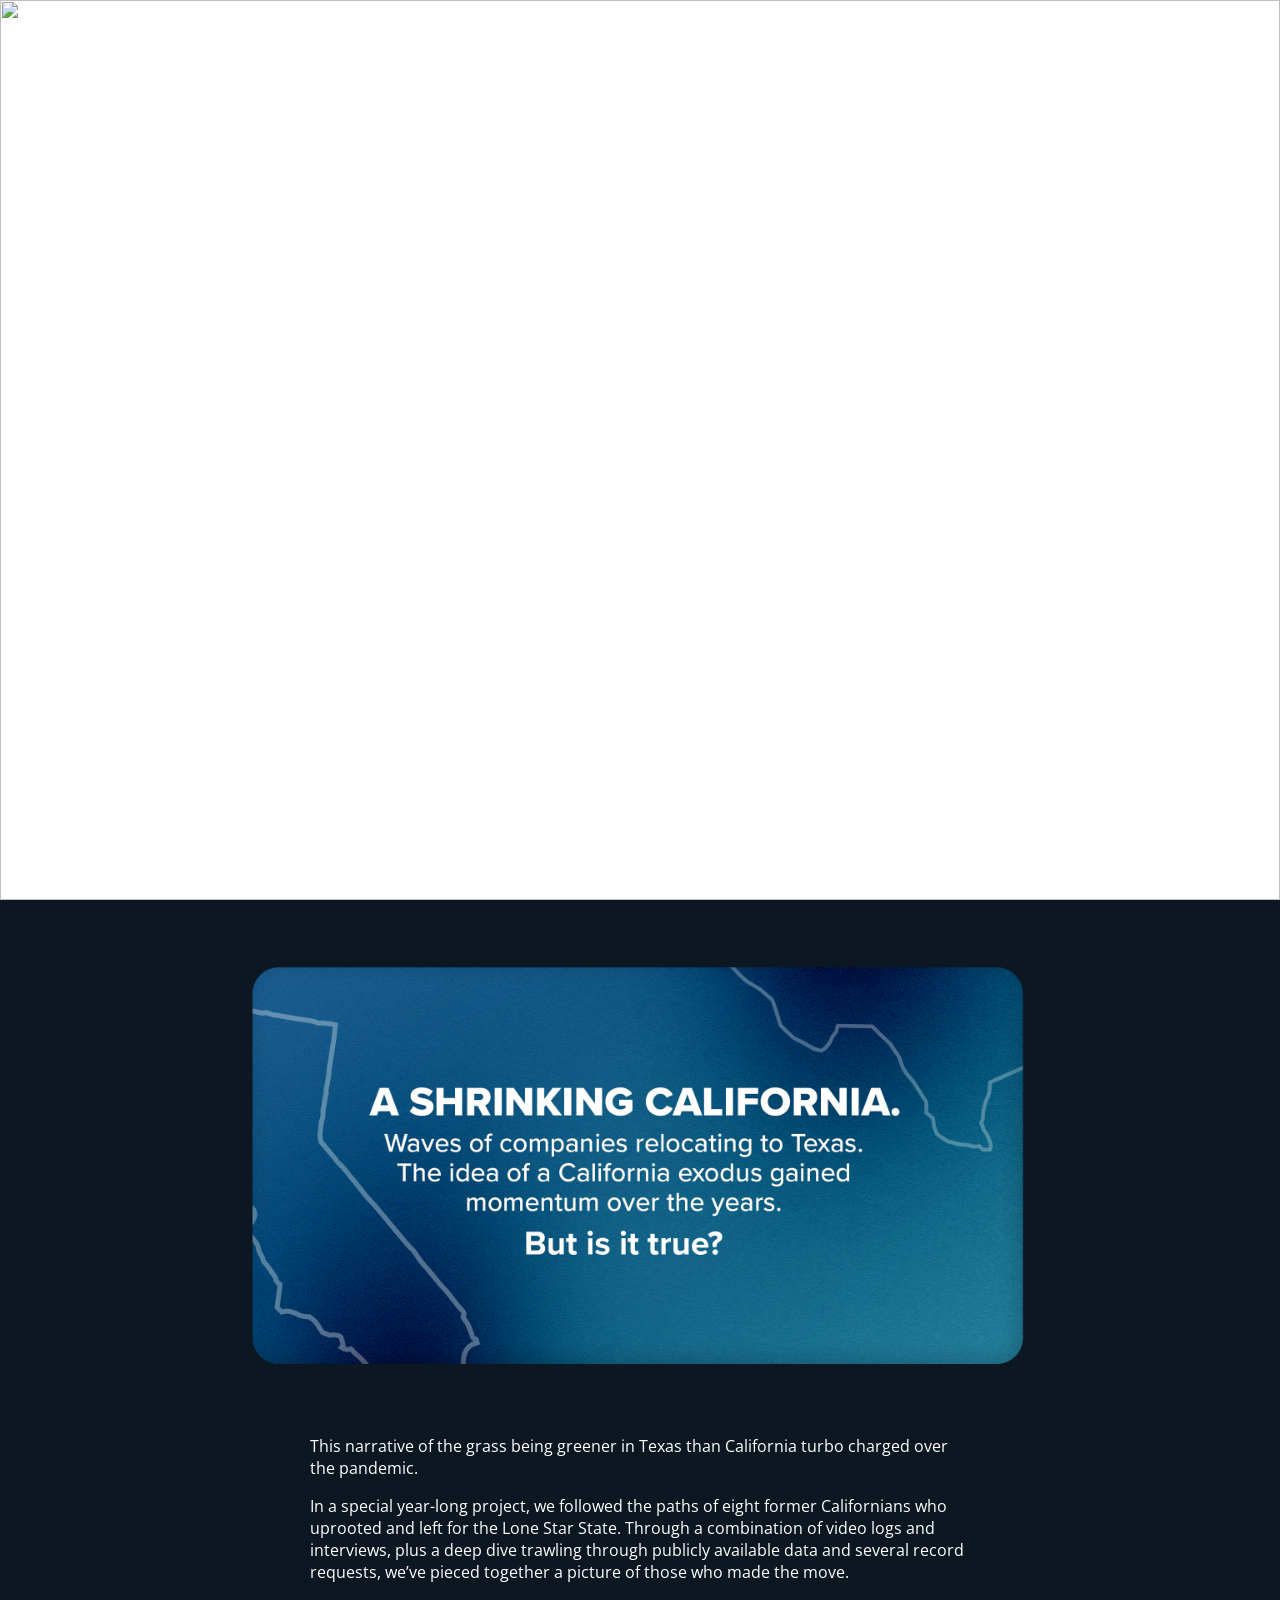
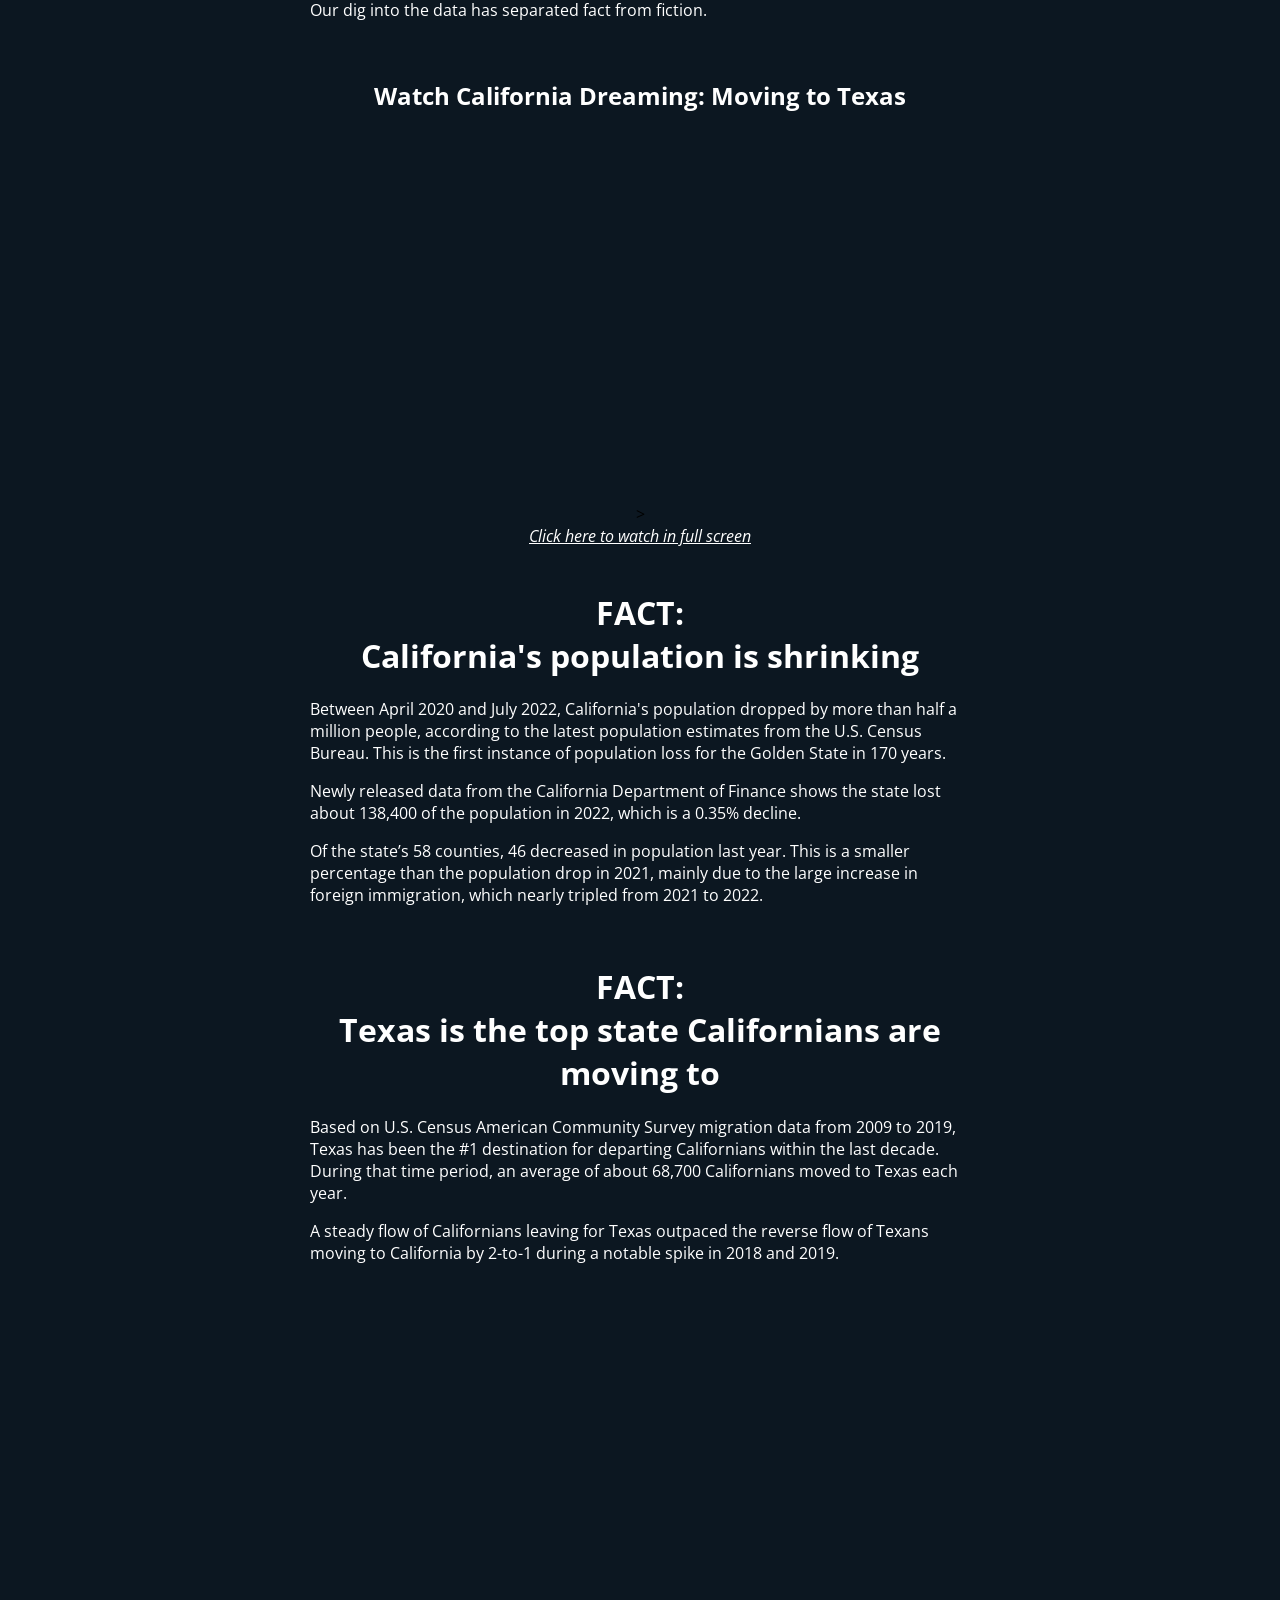
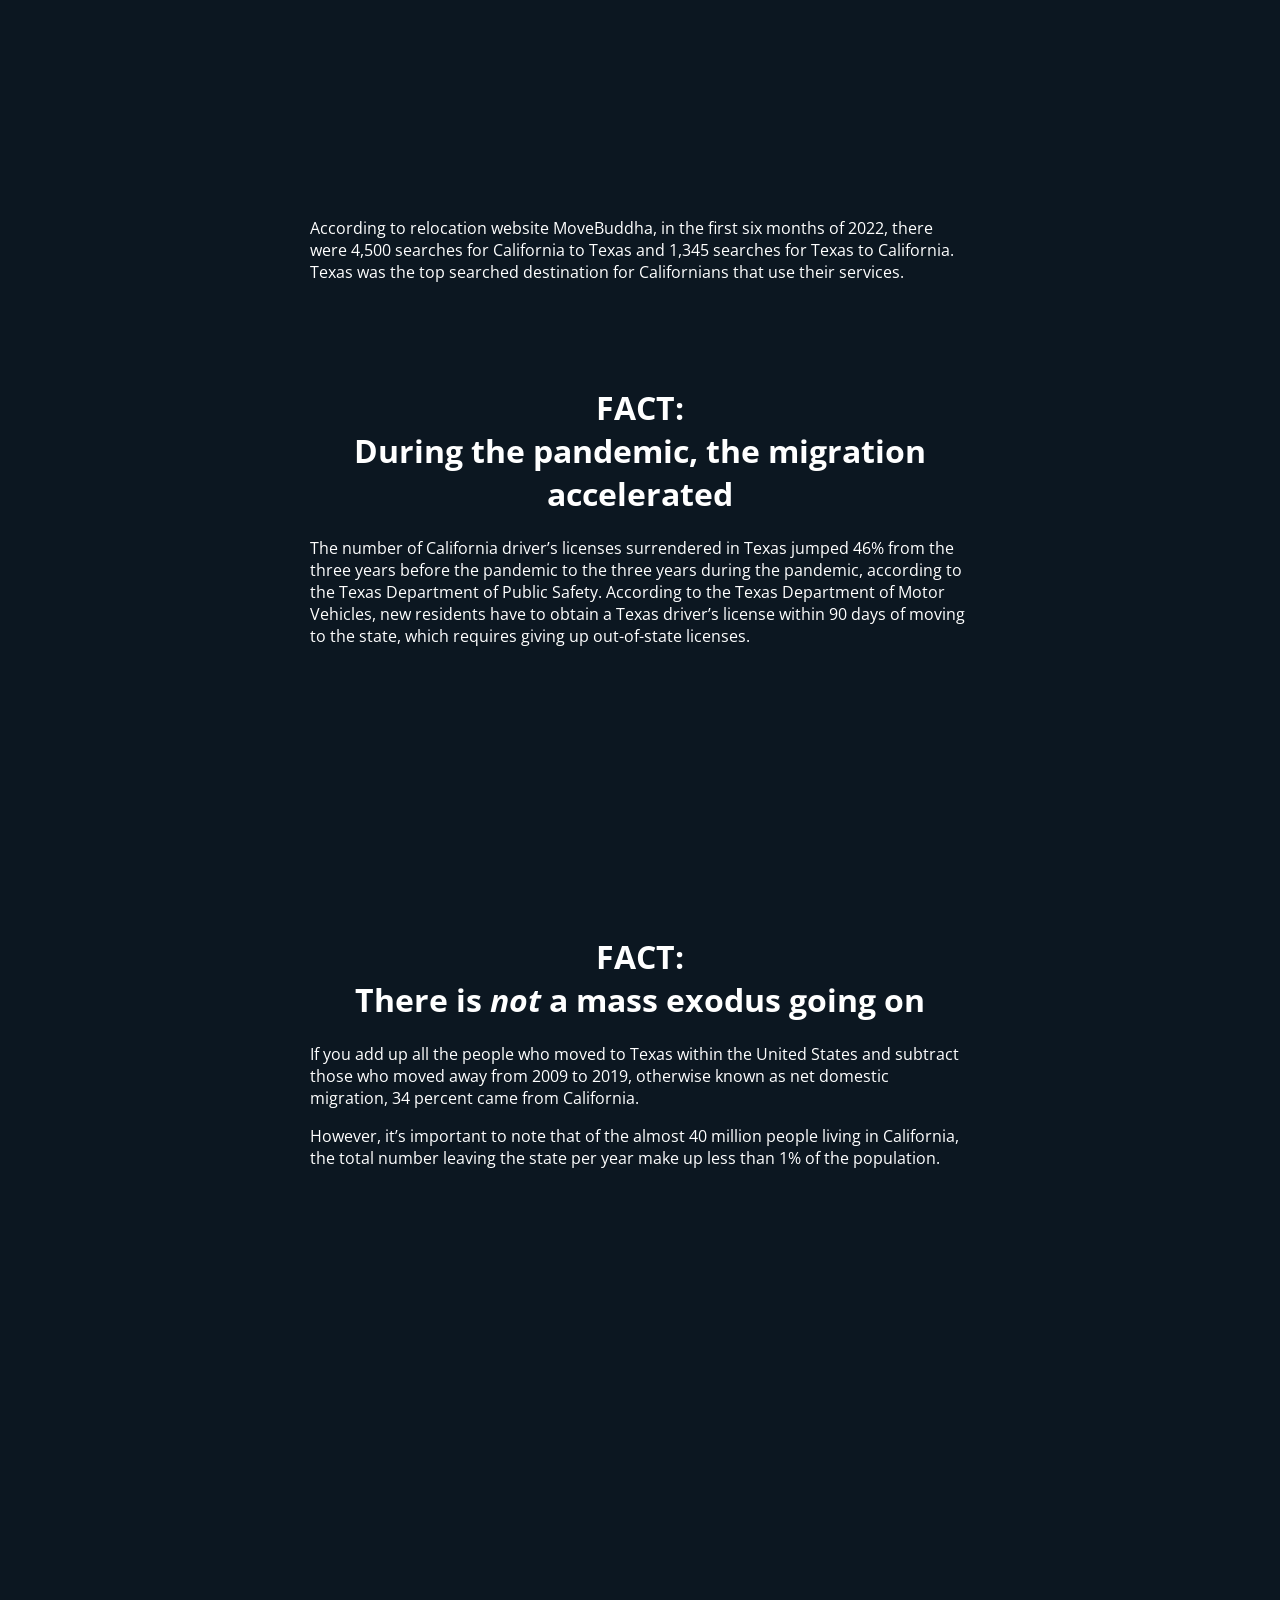
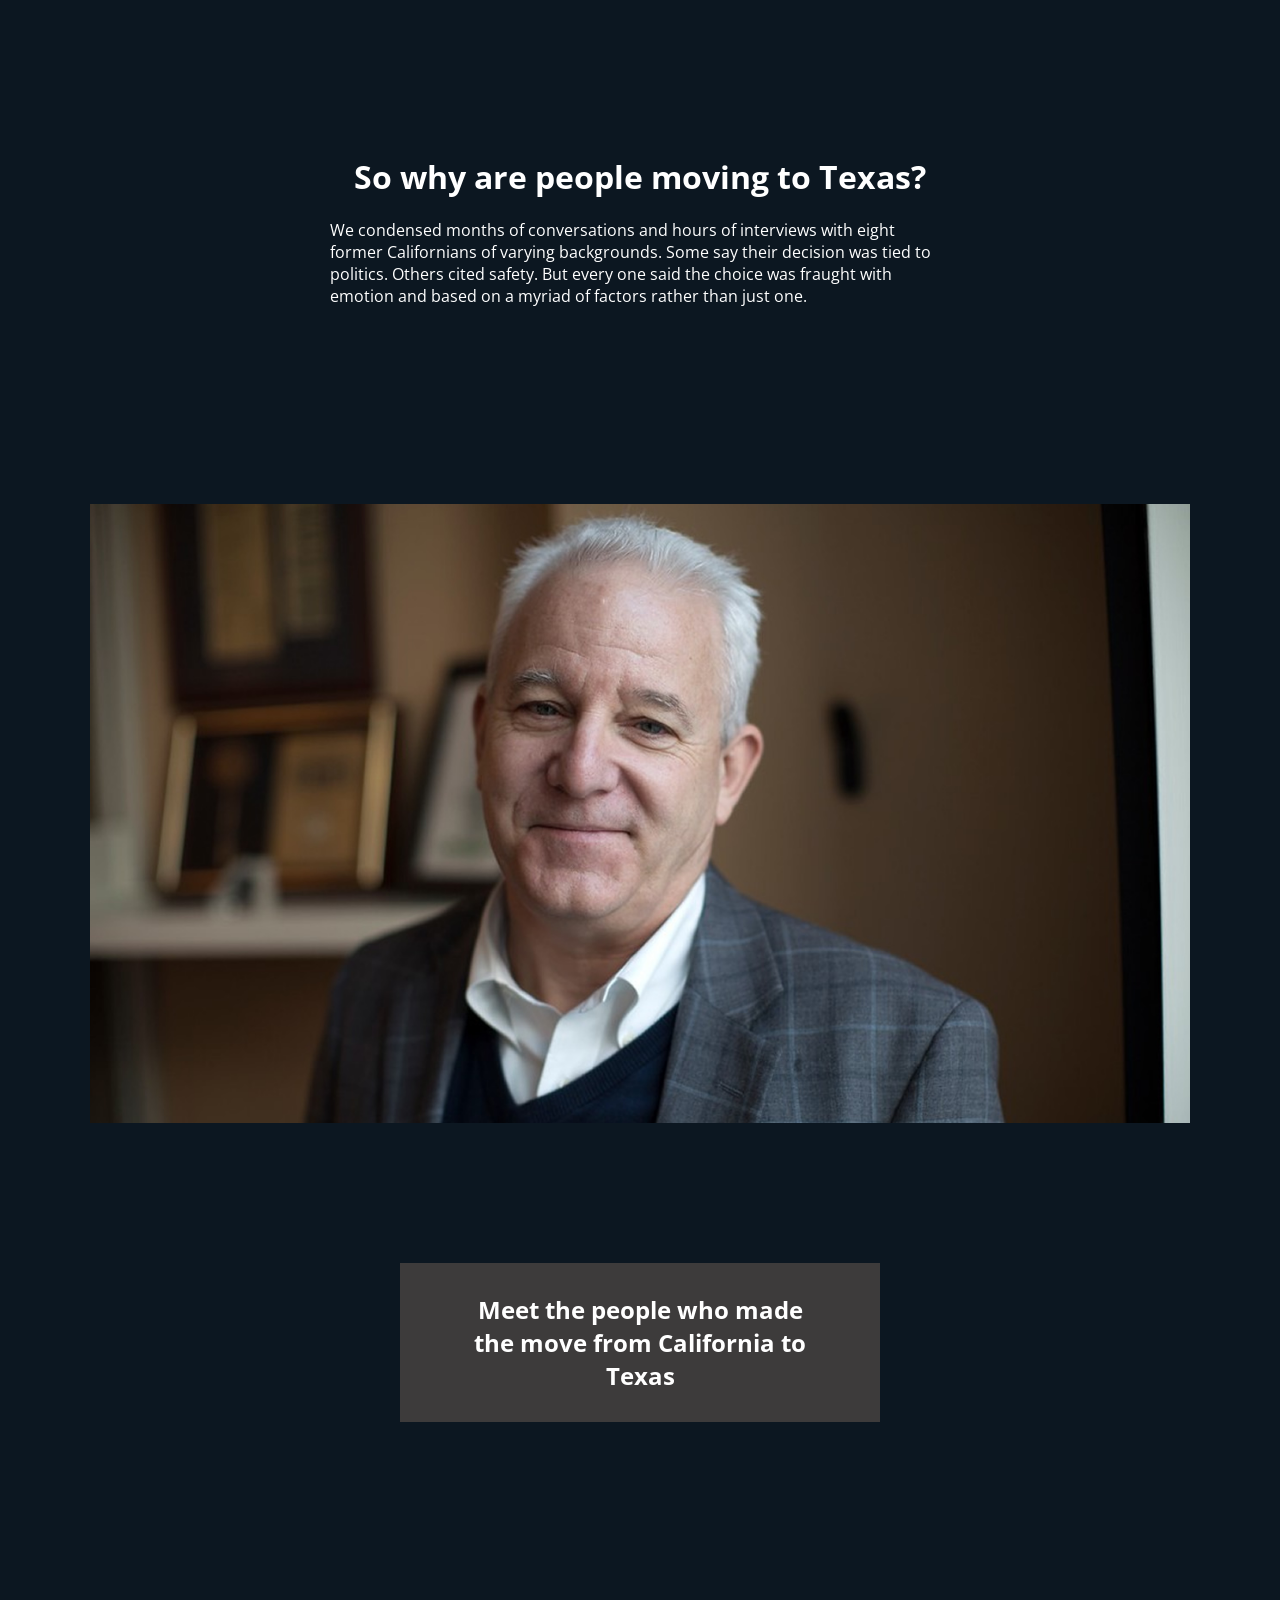
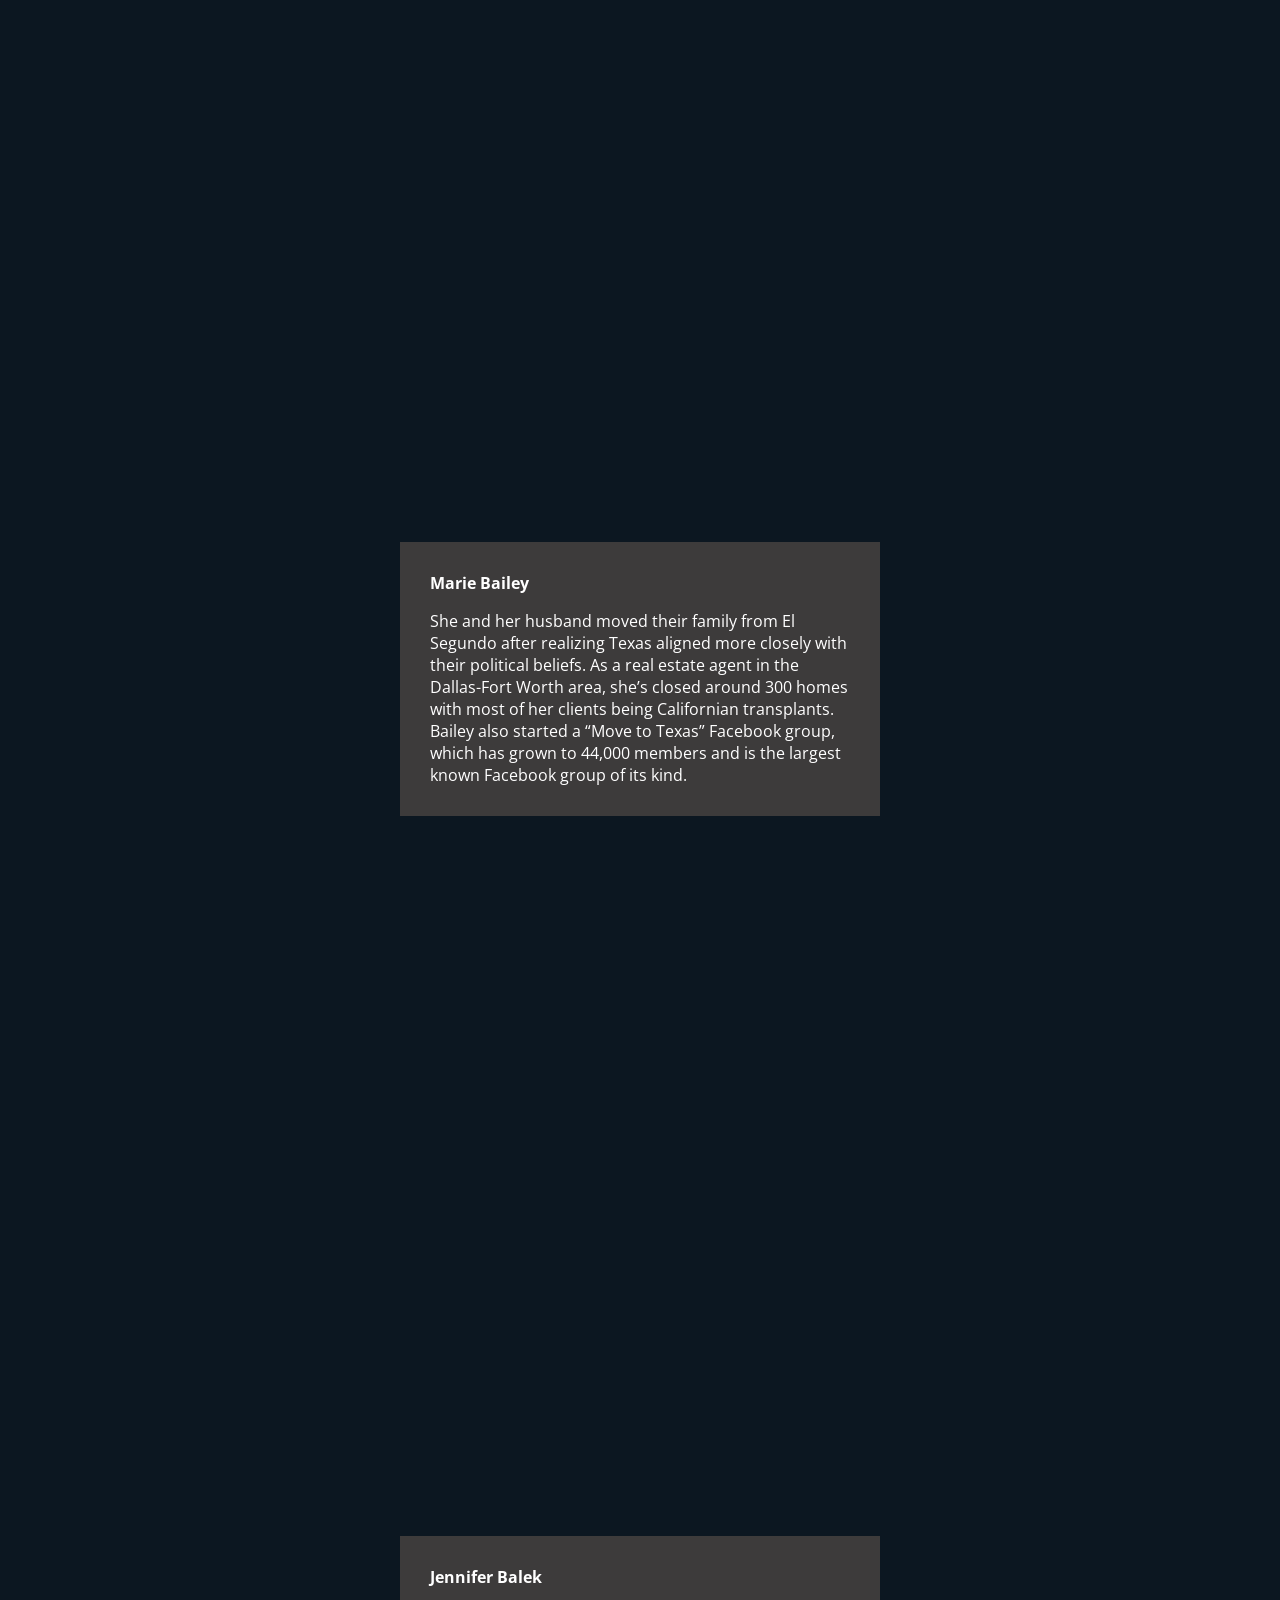
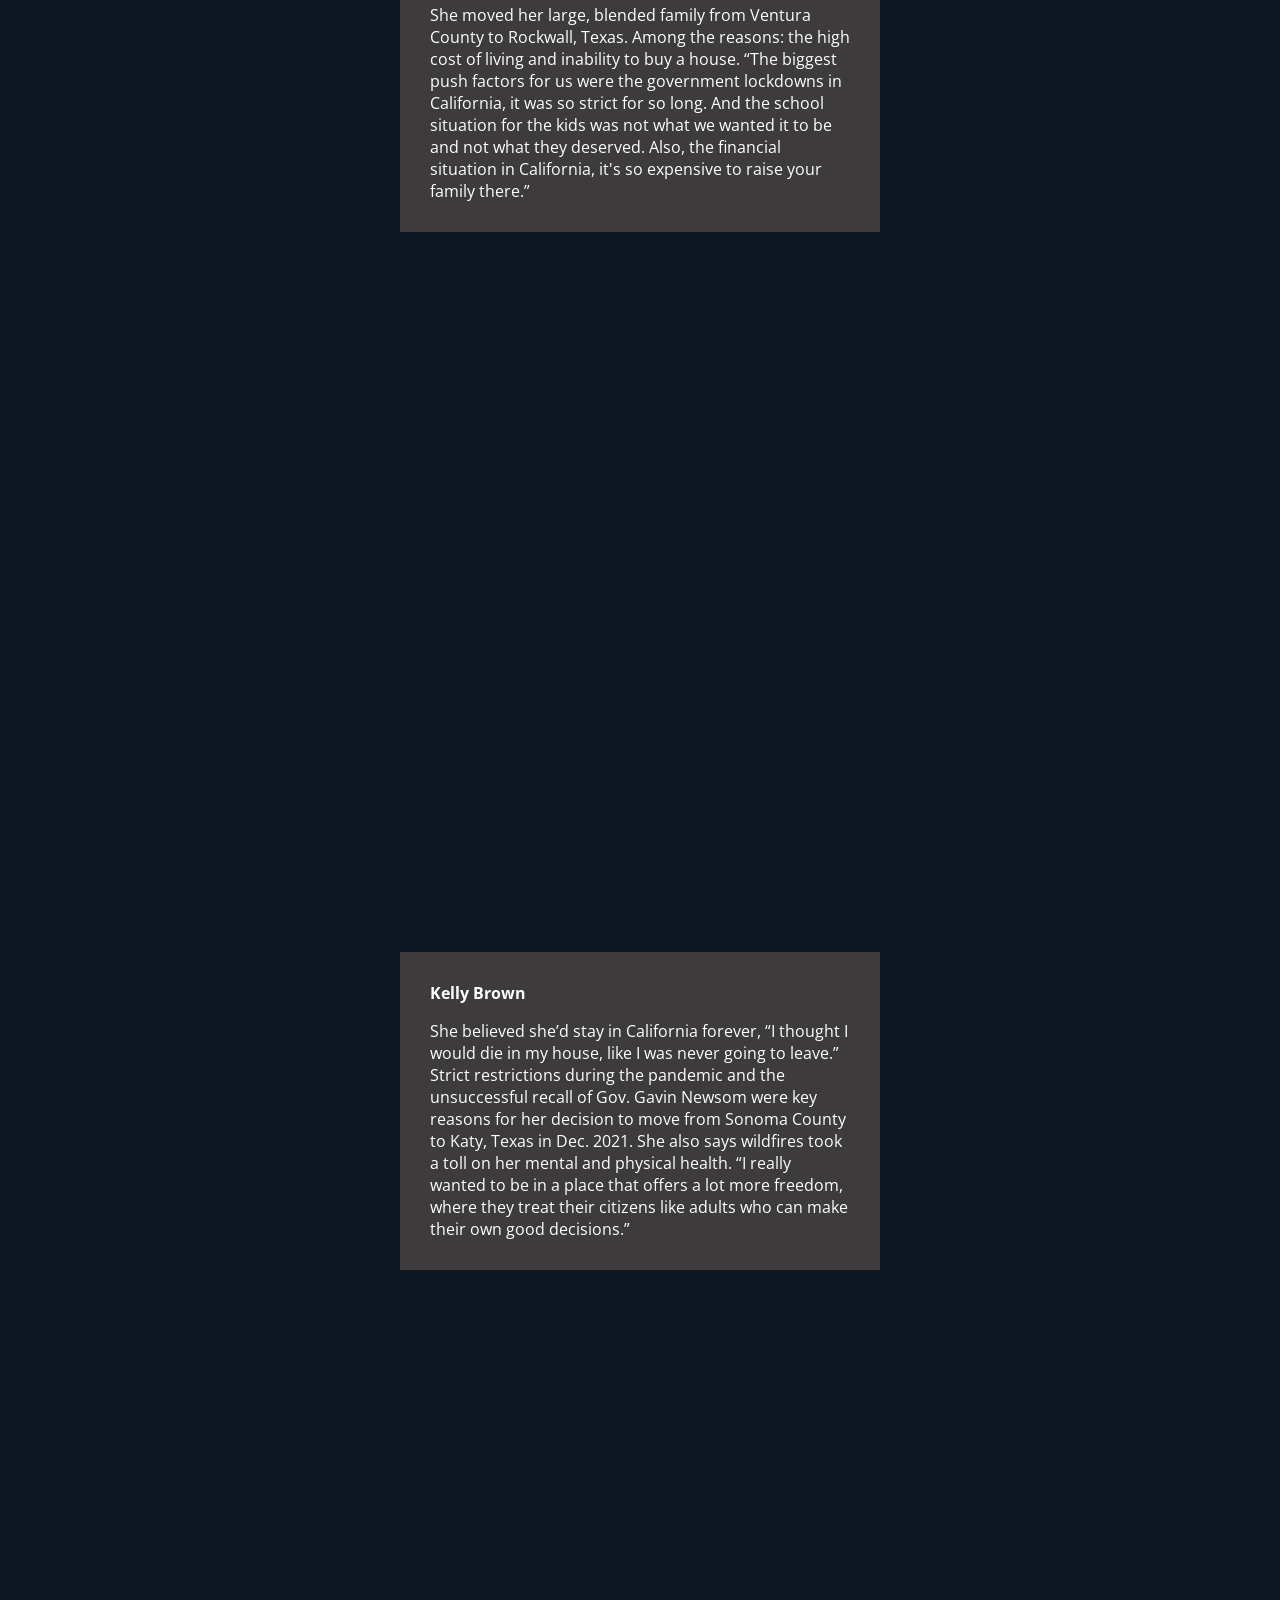
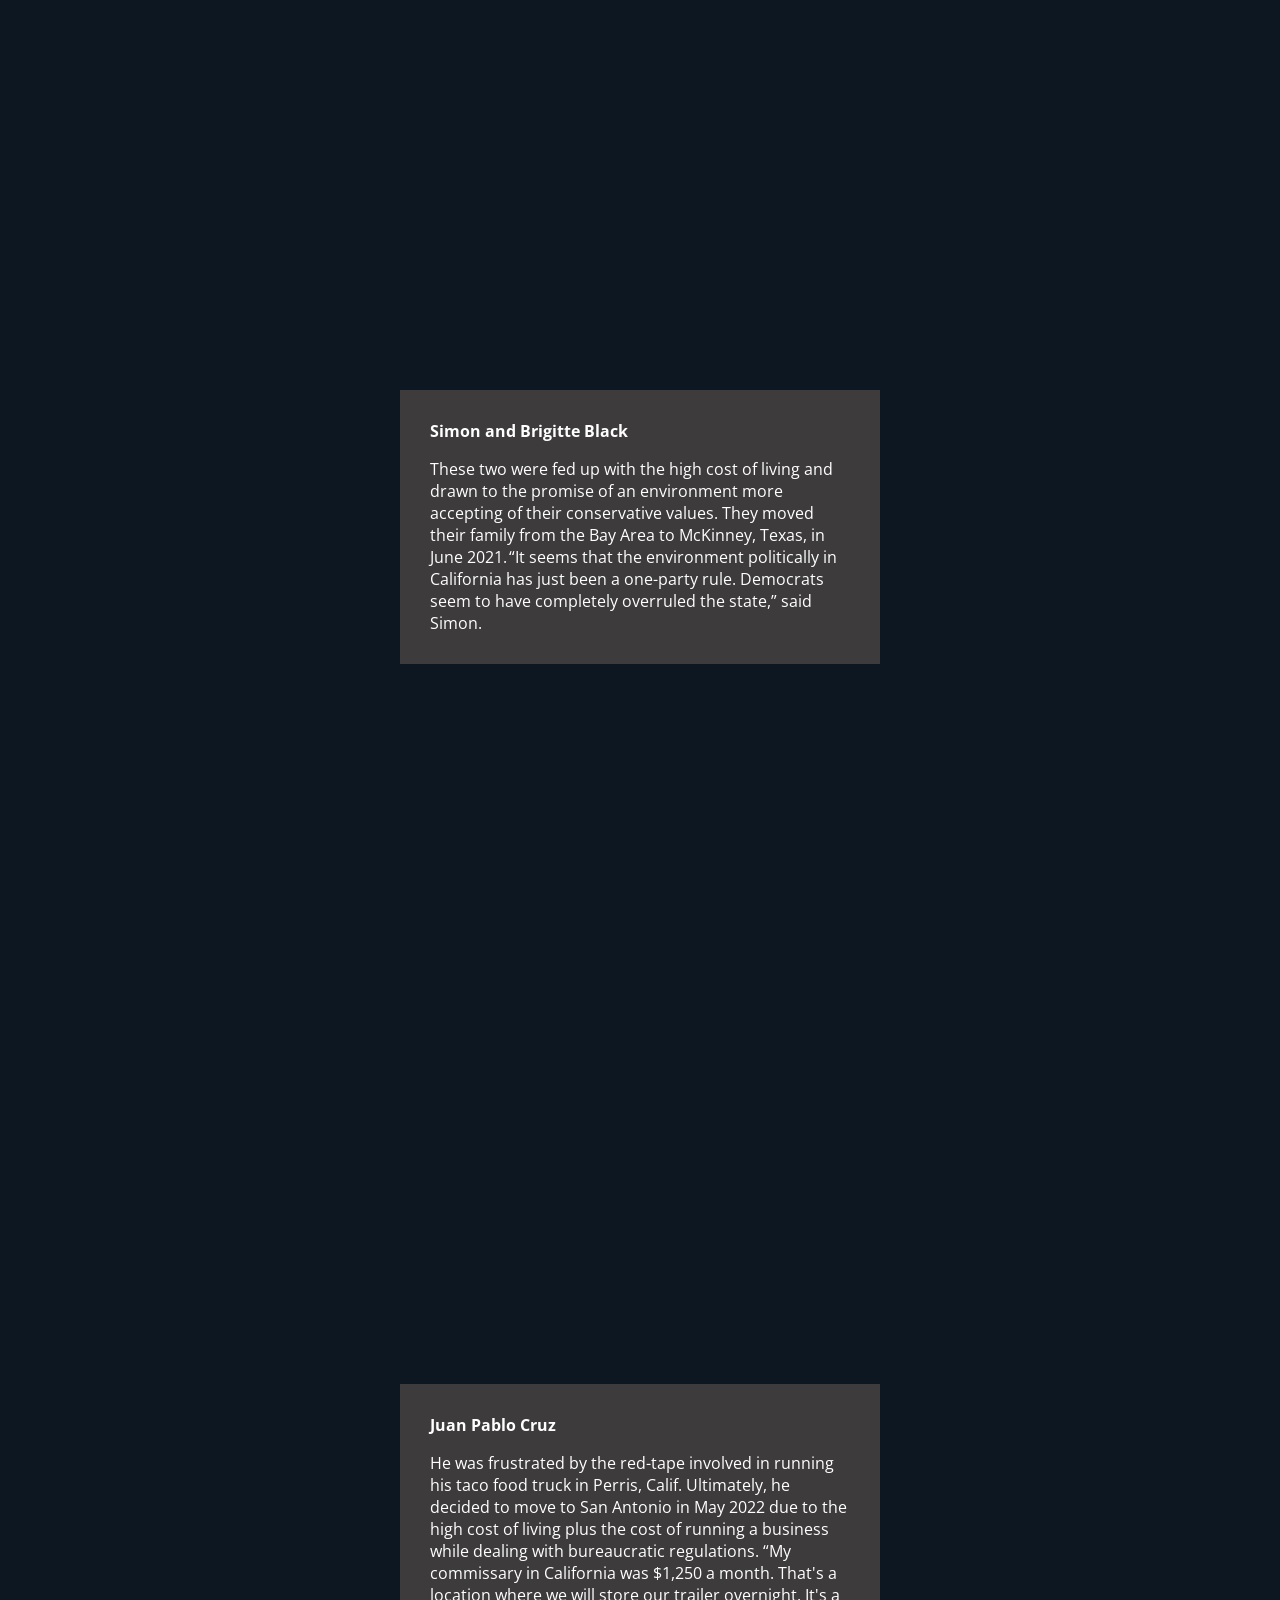
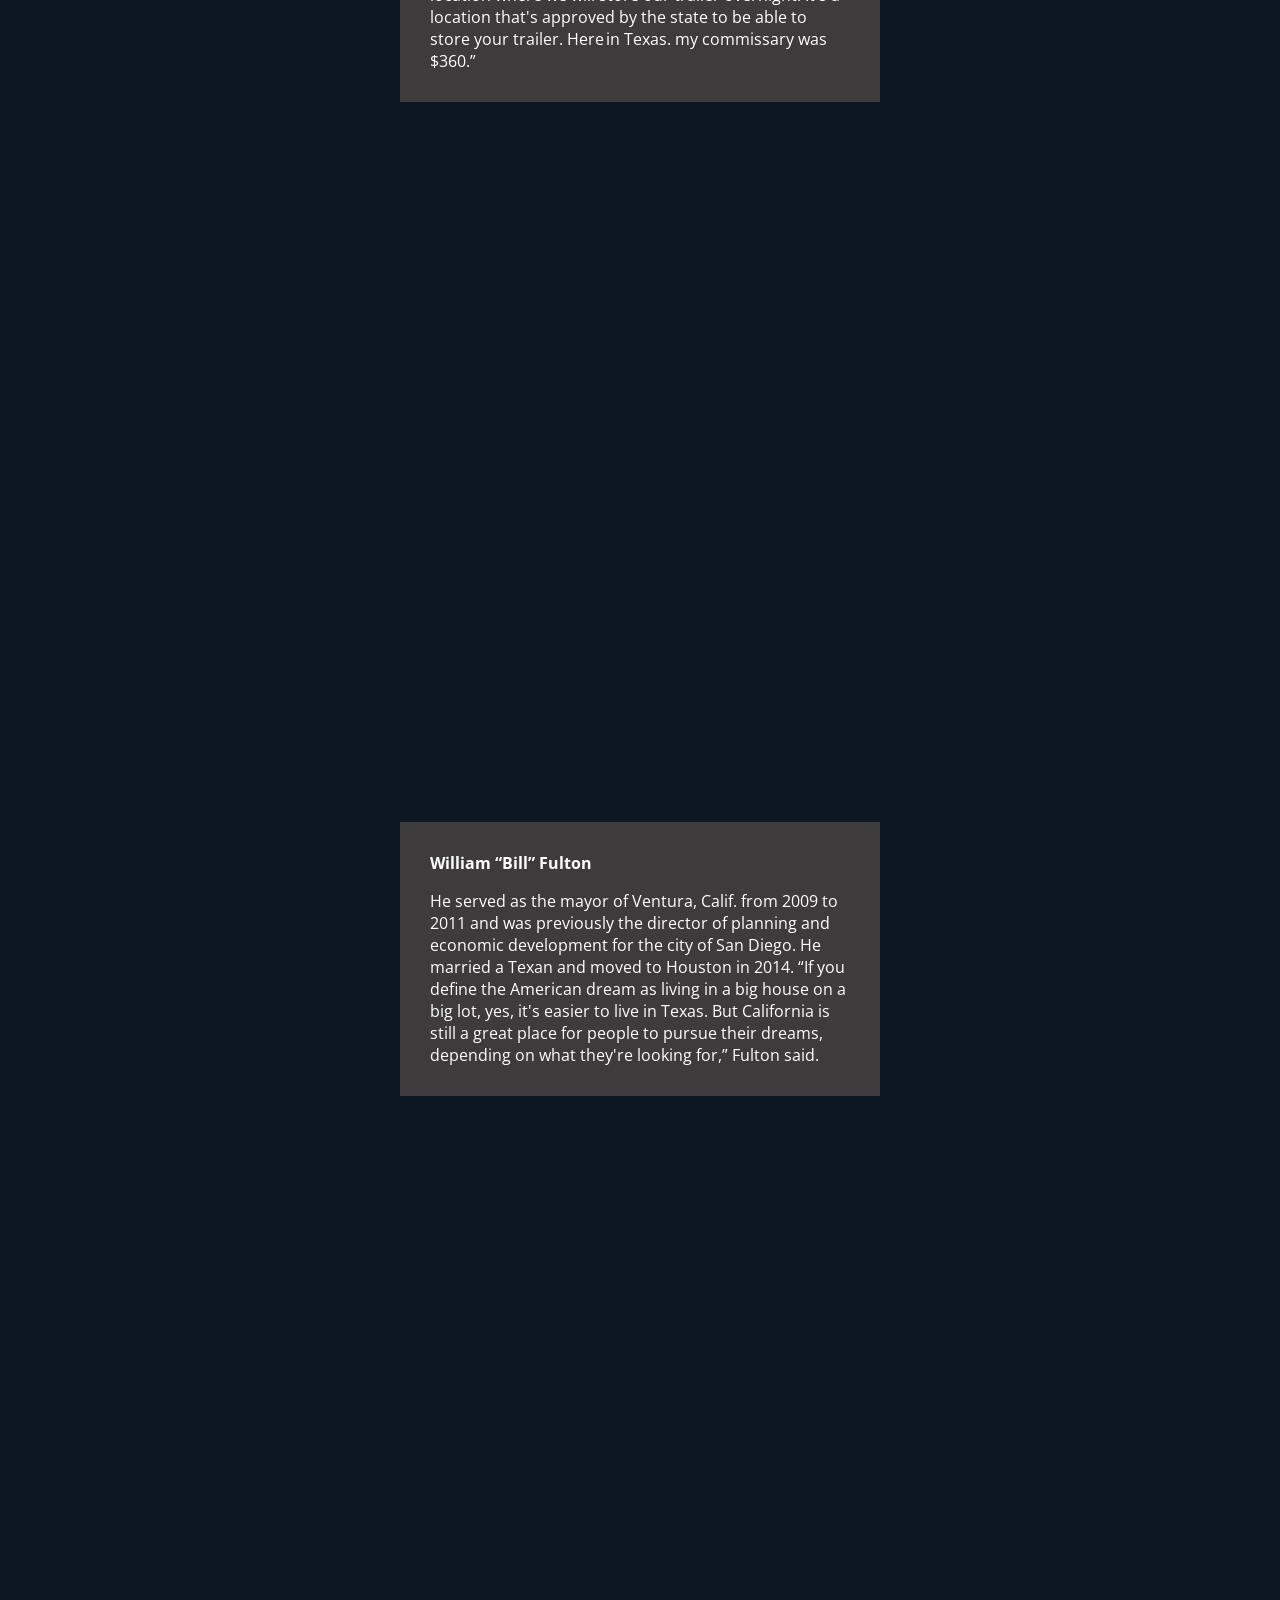
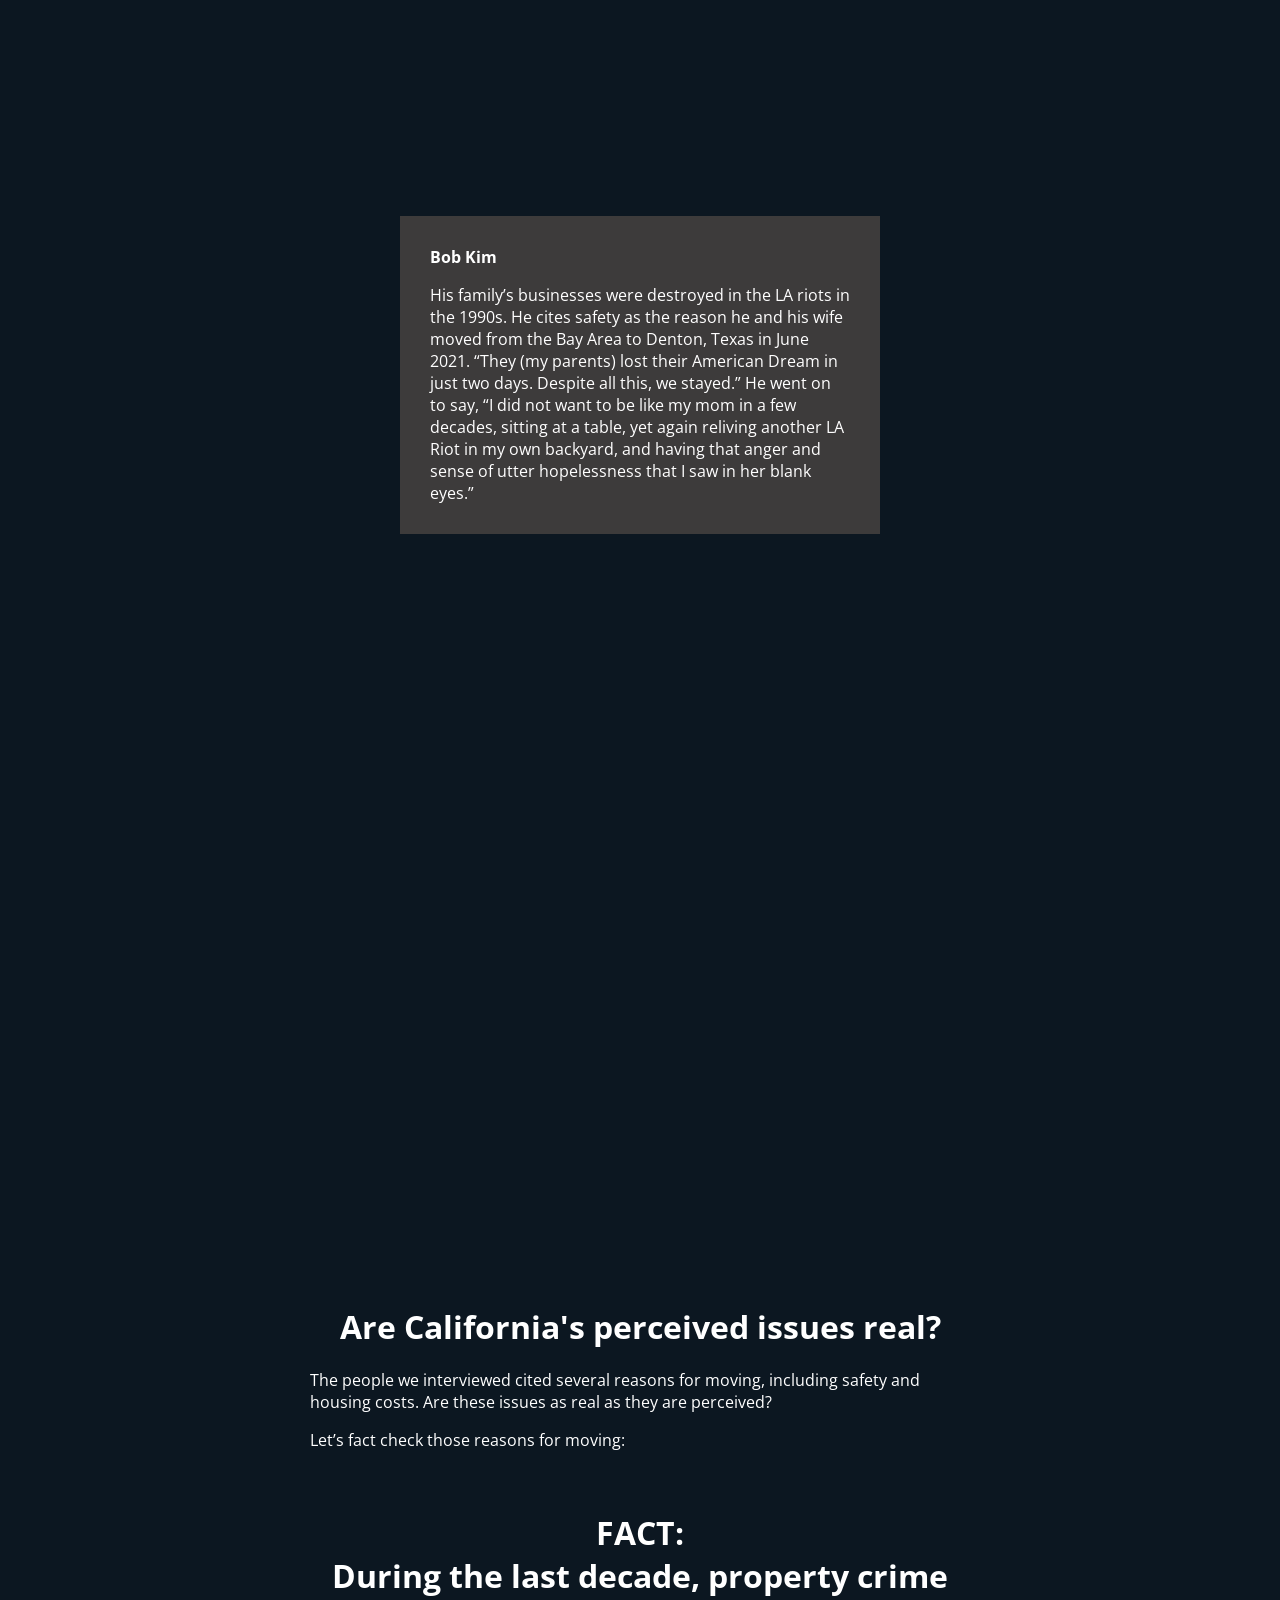
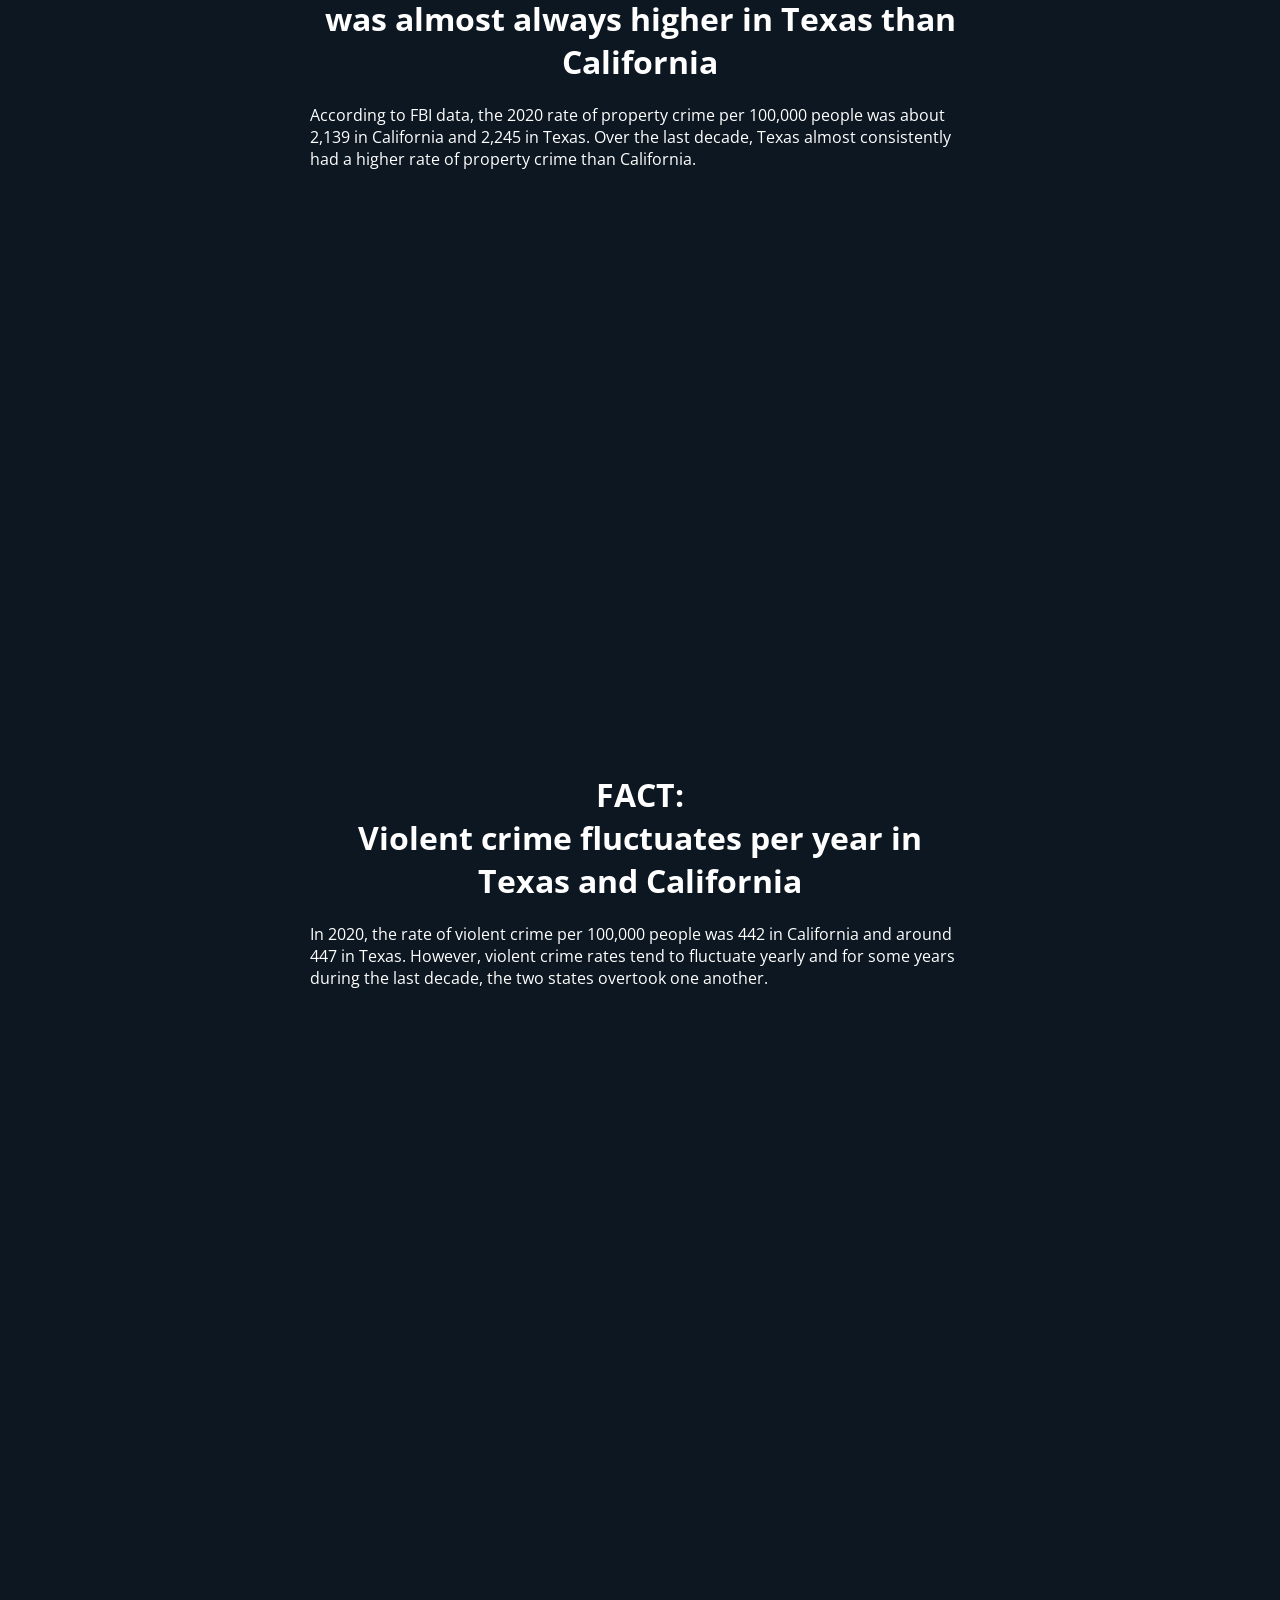
==== commit b5bc1d18: "update files" ====
--- a/docs/index.html
+++ b/docs/index.html
@@ -1,7 +1,7 @@
-<!doctype html><html lang="en"><head><link rel="stylesheet" href="style.3b281254.css"><title></title><meta charset="utf-8"><meta name="viewport" content="width=device-width, initial-scale=1"><meta http-equiv="X-UA-Compatible" content="IE=edge,chrome=1"><meta name="description" content=""><meta name="news_keywords" content=""><meta property="og:title" content=""><meta property="og:site_name" content=""><meta property="og:url" content=""><meta property="og:description" content=""><meta property="og:type" content="article"><meta property="og:locale" content="en_US"><meta property="og:image" content=""><meta property="og:image:type" content="image/jpeg"><meta property="og:image:width" content="1200"><meta property="og:image:height" content="600"><meta name="twitter:card" content="summary_large_image"><meta name="twitter:site" content=""><meta name="twitter:creator" content=""><meta name="twitter:title" content=""><meta name="twitter:description" content=""><meta name="twitter:image:src" content=""><link rel="canonical" href=""><link href="https://fonts.googleapis.com/css?family=Open+Sans:300,300i,400,400i,600,600i,700,700i,800,800i&display=swap" rel="stylesheet"><link href="https://fonts.googleapis.com/css?family=Lora:400,400i,700&display=swap" rel="stylesheet"></head><body> <div class="splash"> <div class="header-photo"> <img src="GIF_top_clip.485034a8.gif"> </div> <div class="title"> <br> <br> <br> <br> <h1 class="headline">California Dreaming: Moving to Texas</h1> <p class="byline"> By Pamela Parker, Brandon Behle and Lindsey Feingold </p> <p class="date">Published May 2023</p> </div>
+<!doctype html><html lang="en"><head><link rel="stylesheet" href="style.81f67ade.css"><title></title><meta charset="utf-8"><meta name="viewport" content="width=device-width, initial-scale=1"><meta http-equiv="X-UA-Compatible" content="IE=edge,chrome=1"><meta name="description" content=""><meta name="news_keywords" content=""><meta property="og:title" content=""><meta property="og:site_name" content=""><meta property="og:url" content=""><meta property="og:description" content=""><meta property="og:type" content="article"><meta property="og:locale" content="en_US"><meta property="og:image" content=""><meta property="og:image:type" content="image/jpeg"><meta property="og:image:width" content="1200"><meta property="og:image:height" content="600"><meta name="twitter:card" content="summary_large_image"><meta name="twitter:site" content=""><meta name="twitter:creator" content=""><meta name="twitter:title" content=""><meta name="twitter:description" content=""><meta name="twitter:image:src" content=""><link rel="canonical" href=""><link href="https://fonts.googleapis.com/css?family=Open+Sans:300,300i,400,400i,600,600i,700,700i,800,800i&display=swap" rel="stylesheet"><link href="https://fonts.googleapis.com/css?family=Lora:400,400i,700&display=swap" rel="stylesheet"></head><body> <div class="splash"> <div class="header-photo"> <img src="GIF_top_clip.485034a8.gif"> </div> <div class="title"> <br> <br> <br> <br> <h1 class="headline">California Dreaming: Moving to Texas</h1> <p class="byline"> By Pamela Parker, Brandon Behle and Lindsey Feingold </p> <p class="date">Published May 2023</p> </div>
 </div> <main id="content"> <div class="black-color"> <br><br>
-<div class="first-photo"><img src="option3.3eda8f0c.png" alt="Moving to Texas description"></div> <div class="story-body"> <p>This narrative of the grass being greener in Texas than California turbo charged over the pandemic. </p> <p>In a special year-long project, we followed the paths of eight former Californians who uprooted and left for the Lone Star State. Through a combination of video logs and interviews, plus a deep dive trawling through publicly available data and several record requests, we’ve pieced together a picture of those who made the move.</p> <p>Our dig into the data has separated fact from fiction. </p> <br> <center><h2>Watch California Dreaming: Moving to Texas</h2></center> <div class="video"> <center>><iframe width="476" height="267" src="https://abc7news.com/video/embed/?pid=13212389" frameborder="0" allowfullscreen></iframe></center></div> <br> <center><h1>FACT:<br>California's population is shrinking</h1></center> <p>Between April 2020 and July 2022, California's population dropped by more than half a million people, according to the latest population estimates from the U.S. Census Bureau. This is the first instance of population loss for the Golden State in 170 years.</p> <p>Newly released data from the California Department of Finance shows the state lost about 138,400 of the population in 2022, which is a 0.35% decline. </p> <p>Of the state’s 58 counties, 46 decreased in population last year. This is a smaller percentage than the population drop in 2021, mainly due to the large increase in foreign immigration, which nearly tripled from 2021 to 2022. </p><br> <center><h1>FACT:<br> Texas is the top state Californians are moving to </h1></center> <p>Based on U.S. Census American Community Survey migration data from 2009 to 2019, Texas has been the #1 destination for departing Californians within the last decade. During that time period, an average of about 68,700 Californians moved to Texas each year.</p> <p>A steady flow of Californians leaving for Texas outpaced the reverse flow of Texans moving to California by 2-to-1 during a notable spike in 2018 and 2019.</p><br> <div id="chart-2"></div> <iframe title="State-To-State Migration: California and Texas" aria-label="Grouped Column Chart" id="datawrapper-chart-TgwR9" src="https://datawrapper.dwcdn.net/VomQ2/7/?dark=true" scrolling="no" frameborder="0" style="width:0;border:none;min-width:100%!important;height:494px;" height="450" data-external="1"></iframe> <p>According to relocation website MoveBuddha, in the first six months of 2022, there were 4,500 searches for California to Texas and 1,345 searches for Texas to California. Texas was the top searched destination for Californians that use their services.</p> <br><br> <br><center><h1>FACT:<br> During the pandemic, the migration accelerated </h1></center> <p>The number of California driver’s licenses surrendered in Texas jumped 46% from the three years before the pandemic to the three years during the pandemic, according to the Texas Department of Public Safety. According to the Texas Department of Motor Vehicles, new residents have to obtain a Texas driver’s license within 90 days of moving to the state, which requires giving up out-of-state licenses.</p><br> <iframe title="People Who Moved to Texas Per State in 2019" aria-label="Map of U.S." id="datawrapper-chart-TgwR9" src="https://datawrapper.dwcdn.net/B36rP/1/?dark=true" scrolling="no" frameborder="0" style="width:0;border:none;min-width:100%!important;height:180px;" height="450" data-external="1"></iframe> <br><br> <br><center><h1>FACT:<br> There is <i>not</i> a mass exodus going on </h1></center> <p>If you add up all the people who moved to Texas within the United States and subtract those who moved away from 2009 to 2019, otherwise known as net domestic migration, 34 percent came from California.</p> <p>However, it’s important to note that of the almost 40 million people living in California, the total number leaving the state per year make up less than 1% of the population.</p> <div class="story-body"> <div id="chart-3" class="chart step"></div> <iframe title="People Who Moved to Texas Per State in 2019" aria-label="Map" id="datawrapper-chart-96fvt" src="https://datawrapper.dwcdn.net/96fvt/4/?dark=true" scrolling="no" frameborder="0" style="width:0;min-width:100%!important;border:none;" height="480" data-external="1"></iframe><script>!function(){"use strict";window.addEventListener("message",function(a){if(void 0!==a.data["datawrapper-height"]){var e=document.querySelectorAll("iframe");for(var t in a.data["datawrapper-height"])for(var r=0;r<e.length;r++)if(e[r].contentWindow===a.source){var i=a.data["datawrapper-height"][t]+"px";e[r].style.height=i}}})}();</script> <br><br><br><center><h1>So why are people moving to Texas?</h1></center> <p>We condensed months of conversations and hours of interviews with eight former Californians of varying backgrounds. Some say their decision was tied to politics. Others cited safety. But every one said the choice was fraught with emotion and based on a myriad of factors rather than just one.</p> </div> </div> <div class="intro-photos"> <link rel="stylesheet" type="text/css" href="scrollytelling.4e8a1feb.css"> <div class="scrollytelling image-stepper"> <div class="chart"> <img src="CA-Dreaming-TX-7PHOTOS_1280x720.aea258cc.png" id="grid-step-0"> <img src="mtt-marie-bailey-2.ece66d29.jpg" id="grid-step-1"> <img src="mtt-jennifer-balek-2.0c68697d.jpg" id="grid-step-2"> <img src="mtt-kelly-brown-2.1ba6e686.jpg" id="grid-step-3"> <img src="mtt-simon-brigitte-black-2.20a7ef73.jpg" id="grid-step-4"> <img src="mtt-juan-pablo-cruz-2.0b2f7abc.jpg" id="grid-step-5"> <img src="mtt-william-fulton-2.5aa927fe.jpg" id="grid-step-6"> <img src="mtt-bob-kim-2.44f838e7.jpg" id="grid-step-7"> </div> <div class="steps color-thing"> <div class="step" data-show-selector="#grid-step-0"> <div class="title-padding"> <center><h2>Meet the people who made the move from California to Texas</h2></center> </div> </div> <div class="step" data-show-selector="#grid-step-1"> <p><b>Marie Bailey</b></p><p>She and her husband moved their family from El Segundo after realizing Texas aligned more closely with their political beliefs. As a real estate agent in the Dallas-Fort Worth area, she’s closed around 300 homes with most of her clients being Californian transplants. Bailey also started a “Move to Texas” Facebook group, which has grown to 44,000 members and is the largest known Facebook group of its kind.</p> </div> <div class="step" data-show-selector="#grid-step-2"> <p><b>Jennifer Balek</b></p><p>She moved her large, blended family from Ventura County to Rockwall, Texas. Among the reasons: the high cost of living and inability to buy a house. “The biggest push factors for us were the government lockdowns in California, it was so strict for so long. And the school situation for the kids was not what we wanted it to be and not what they deserved. Also, the financial situation in California, it's so expensive to raise your family there.”</p> </div> <div class="step" data-show-selector="#grid-step-3"> <p><b>Kelly Brown</b></p><p>She believed she’d stay in California forever, “I thought I would die in my house, like I was never going to leave.” Strict restrictions during the pandemic and the unsuccessful recall of Gov. Gavin Newsom were key reasons for her decision to move from Sonoma County to Katy, Texas in Dec. 2021. She also says wildfires took a toll on her mental and physical health. “I really wanted to be in a place that offers a lot more freedom, where they treat their citizens like adults who can make their own good decisions.”</p> </div> <div class="step" data-show-selector="#grid-step-4"> <p><b>Simon and Brigitte Black</b></p><p>These two were fed up with the high cost of living and drawn to the promise of an environment more accepting of their conservative values. They moved their family from the Bay Area to McKinney, Texas, in June 2021. “It seems that the environment politically in California has just been a one-party rule. Democrats seem to have completely overruled the state,” said Simon.</p> </div> <div class="step" data-show-selector="#grid-step-5"> <p><b>Juan Pablo Cruz</b></p><p>He was frustrated by the red-tape involved in running his taco food truck in Perris, Calif. Ultimately, he decided to move to San Antonio in May 2022 due to the high cost of living plus the cost of running a business while dealing with bureaucratic regulations. “My commissary in California was $1,250 a month. That's a location where we will store our trailer overnight. It's a location that's approved by the state to be able to store your trailer. Here in Texas. my commissary was $360.”</p> </div> <div class="step" data-show-selector="#grid-step-6"> <p><b>William “Bill” Fulton</b></p><p>He served as the mayor of Ventura, Calif. from 2009 to 2011 and was previously the director of planning and economic development for the city of San Diego. He married a Texan and moved to Houston in 2014. “If you define the American dream as living in a big house on a big lot, yes, it's easier to live in Texas. But California is still a great place for people to pursue their dreams, depending on what they're looking for,” Fulton said.</p> </div> <div class="step" data-show-selector="#grid-step-7"> <p><b>Bob Kim</b></p><p>His family’s businesses were destroyed in the LA riots in the 1990s. He cites safety as the reason he and his wife moved from the Bay Area to Denton, Texas in June 2021. “They (my parents) lost their American Dream in just two days. Despite all this, we stayed.” He went on to say, “I did not want to be like my mom in a few decades, sitting at a table, yet again reliving another LA Riot in my own backyard, and having that anger and sense of utter hopelessness that I saw in her blank eyes.”</p> </div> </div> </div> <script src="people-intro.e018e8a9.js"></script> </div> <div class="story-body"> <center><h1>Are California's perceived issues real?</h1></center> <p>The people we interviewed cited several reasons for moving, including safety and housing costs. Are these issues as real as they are perceived?</p> <p>Let’s fact check those reasons for moving: </p><br> <center><h1>FACT:<br> During the last decade, property crime was almost always higher in Texas than California </h1></center> <p>According to FBI data, the 2020 rate of property crime per 100,000 people was about 2,139 in California and 2,245 in Texas. Over the last decade, Texas almost consistently had a higher rate of property crime than California. </p> <br> <iframe title="People Who Moved to Texas Per State in 2019" aria-label="Map of U.S." id="datawrapper-chart-TgwR9" src="https://datawrapper.dwcdn.net/L8cZw/1/?dark=true" scrolling="no" frameborder="0" style="width:0;border:none;min-width:100%!important;height:494px;" height="450" data-external="1"></iframe><br><br><br> <center><h1>FACT:<br>Violent crime fluctuates per year in Texas and California </h1></center> <p>In 2020, the rate of violent crime per 100,000 people was 442 in California and around 447 in Texas. However, violent crime rates tend to fluctuate yearly and for some years during the last decade, the two states overtook one another. </p> <br> <iframe title="People Who Moved to Texas Per State in 2019" aria-label="Map of U.S." id="datawrapper-chart-TgwR9" src="https://datawrapper.dwcdn.net/DstDW/1/
-?dark=true" scrolling="no" frameborder="0" style="width:0;border:none;min-width:100%!important;height:494px;" height="450" data-external="1"></iframe><br><br><br> <center><h1>FACT:<br> California housing prices are dramatically higher compared to the rest of the US</h1></center> <p>According to 2018 data crunched by the Federal Reserve and Bureau of Economic Analysis with data adjusted for the higher salaries in California, of the 10 cities with the highest housing costs in America, eight are in California.</p> <p>Housing costs in San Jose are 120% percent higher than the norm nationwide. For San Francisco, costs are 190% higher.</p> <p>Of the 26 California cities included in the data, 17 are above the United States norm.</p> <br> <center><h1>FACT:<br>Cost of living is also higher in California compared to other states</h1></center> <p>The Bureau of Economic Analysis found when you combine housing, goods and services all together into real purchasing power for people, California is 15% more expensive to live in than the overall United States. The data shows that costs for goods (food, cars, gas, furniture) are 4% higher than the entire US on average and costs for services (auto repair, health care, etc). are 7% higher on average.</p><br> <center><h1>One year later</h1></center> <p>Is it everything they dreamt it would be? </p> <p>Of the eight we spoke with over the course of a year, the majority were happy with their decision to move to Texas. However, many expressed nostalgias for the people, places and things they missed while living in California. </p> <p>Half were open to returning to the Golden State. </p> <h3>“I might stay here, I might go back,” said Bill Fulton. “If you define the American dream as living in a big house on a big lot. Yes, it's easier to live in Texas. But California is still a great place for people to pursue their dreams depending on what they're looking for.” </h3> <p>While the other half said they were absolutely staying.</p> <h3>“(To move back) the whole state would have to clean up, get some of those rotten politicians, be tough on crime again,” said Simon Black. “People's attitudes will just have to change. But for the most part I really am happy here. I have very little desire to move back as a whole.” </h3> <p>Many who rented in California, due to the lack of housing affordability, were able to buy homes for the first time.   </p> <p>Bob Kim bought a house in Denton, Texas that reduced his commute to work to seven minutes and cites safety as a reason to stay, </p> <h3>“My wife feels completely safe here,” Kim said. “And that really was the major criteria for moving here.” </h3> <p>Kelly Brown bought a house with a pool in Katy, Texas.  However, she did not sell her house in the Bay Area. </p> <h3>“I left that option open,” Brown said. “But I think that (it) will always feel like home to me. I've only been in Texas for 14 months. We'll see, I might go back. And I might stay.”</h3> <br><br> <center><h2>Watch, “California Dreaming: Moving to Texas,” now to see everyone’s opinion of Texas a year after the move. </h2></center> <br> <div class="credits"> <h4>Credits</h4> <p>EXECUTIVE PRODUCER: Brandon Behle. PRODUCER: Pamela Parker. PRESENTER: Karina Nova. DATA JOURNALIST: Lindsey Feingold. WEB DESIGN AND DEVELOPMENT: Lindsey Feingold. EXECUTIVE PRODUCER OF DIGITAL: Kimberlee Sakamoto. VISUAL CONTENT PRODUCER: Adriana Aguilar. GRAPHIC ARTISTS: Danny Tulledge, Jason Parker and Jeremy Stepp. SUPERVISING EDITOR: Jericho Saria. EDITOR: Pamela Parker. CAMERA: Pamela Parker and Juan Carlos Guerrero. SPECIAL THANKS: MoveBuddha, Grace Manthey, Texas Department of Public Safety, Kinder Institute For Urban Research, Texas A&M University, Move to Texas From California and Treehorn Books.</p> </div> <br>
+<div class="first-photo"><img src="option3.3eda8f0c.png" alt="Moving to Texas description"></div> <div class="story-body"> <p>This narrative of the grass being greener in Texas than California turbo charged over the pandemic. </p> <p>In a special year-long project, we followed the paths of eight former Californians who uprooted and left for the Lone Star State. Through a combination of video logs and interviews, plus a deep dive trawling through publicly available data and several record requests, we’ve pieced together a picture of those who made the move.</p> <p>Our dig into the data has separated fact from fiction. </p> <br> <center><h2>Watch California Dreaming: Moving to Texas</h2></center> <div class="video"> <center>><iframe width="476" height="267" src="https://abc7news.com/video/embed/?pid=13212389" frameborder="0" allowfullscreen webkitallowfullscreen="true" mozallowfullscreen="true"></iframe></center></div> <div class="fullscreen"> <a href="https://abc7news.com/video/embed/?pid=13212389" target="_Blank">Click here to watch in full screen</a> </div> <br> <center><h1>FACT:<br>California's population is shrinking</h1></center> <p>Between April 2020 and July 2022, California's population dropped by more than half a million people, according to the latest population estimates from the U.S. Census Bureau. This is the first instance of population loss for the Golden State in 170 years.</p> <p>Newly released data from the California Department of Finance shows the state lost about 138,400 of the population in 2022, which is a 0.35% decline. </p> <p>Of the state’s 58 counties, 46 decreased in population last year. This is a smaller percentage than the population drop in 2021, mainly due to the large increase in foreign immigration, which nearly tripled from 2021 to 2022. </p><br> <center><h1>FACT:<br> Texas is the top state Californians are moving to </h1></center> <p>Based on U.S. Census American Community Survey migration data from 2009 to 2019, Texas has been the #1 destination for departing Californians within the last decade. During that time period, an average of about 68,700 Californians moved to Texas each year.</p> <p>A steady flow of Californians leaving for Texas outpaced the reverse flow of Texans moving to California by 2-to-1 during a notable spike in 2018 and 2019.</p><br> <div id="chart-2"></div> <iframe title="State-To-State Migration: California and Texas" aria-label="Grouped Column Chart" id="datawrapper-chart-TgwR9" src="https://datawrapper.dwcdn.net/VomQ2/7/?dark=true" scrolling="no" frameborder="0" style="width:0;border:none;min-width:100%!important;height:494px;" height="450" data-external="1"></iframe> <p>According to relocation website MoveBuddha, in the first six months of 2022, there were 4,500 searches for California to Texas and 1,345 searches for Texas to California. Texas was the top searched destination for Californians that use their services.</p> <br><br> <br><center><h1>FACT:<br> During the pandemic, the migration accelerated </h1></center> <p>The number of California driver’s licenses surrendered in Texas jumped 46% from the three years before the pandemic to the three years during the pandemic, according to the Texas Department of Public Safety. According to the Texas Department of Motor Vehicles, new residents have to obtain a Texas driver’s license within 90 days of moving to the state, which requires giving up out-of-state licenses.</p><br> <iframe title="People Who Moved to Texas Per State in 2019" aria-label="Map of U.S." id="datawrapper-chart-TgwR9" src="https://datawrapper.dwcdn.net/B36rP/1/?dark=true" scrolling="no" frameborder="0" style="width:0;border:none;min-width:100%!important;height:180px;" height="450" data-external="1"></iframe> <br><br> <br><center><h1>FACT:<br> There is <i>not</i> a mass exodus going on </h1></center> <p>If you add up all the people who moved to Texas within the United States and subtract those who moved away from 2009 to 2019, otherwise known as net domestic migration, 34 percent came from California.</p> <p>However, it’s important to note that of the almost 40 million people living in California, the total number leaving the state per year make up less than 1% of the population.</p> <div class="story-body"> <div id="chart-3" class="chart step"></div> <iframe title="People Who Moved to Texas Per State in 2019" aria-label="Map" id="datawrapper-chart-96fvt" src="https://datawrapper.dwcdn.net/96fvt/4/?dark=true" scrolling="no" frameborder="0" style="width:0;min-width:100%!important;border:none;" height="480" data-external="1"></iframe><script>!function(){"use strict";window.addEventListener("message",function(a){if(void 0!==a.data["datawrapper-height"]){var e=document.querySelectorAll("iframe");for(var t in a.data["datawrapper-height"])for(var r=0;r<e.length;r++)if(e[r].contentWindow===a.source){var i=a.data["datawrapper-height"][t]+"px";e[r].style.height=i}}})}();</script> <br><br><br><center><h1>So why are people moving to Texas?</h1></center> <p>We condensed months of conversations and hours of interviews with eight former Californians of varying backgrounds. Some say their decision was tied to politics. Others cited safety. But every one said the choice was fraught with emotion and based on a myriad of factors rather than just one.</p> </div> </div> <div class="intro-photos"> <link rel="stylesheet" type="text/css" href="scrollytelling.4e8a1feb.css"> <div class="scrollytelling image-stepper"> <div class="chart"> <img src="CA-Dreaming-TX-7PHOTOS_1280x720.aea258cc.png" id="grid-step-0"> <img src="mtt-marie-bailey-2.ece66d29.jpg" id="grid-step-1"> <img src="mtt-jennifer-balek-2.0c68697d.jpg" id="grid-step-2"> <img src="mtt-kelly-brown-2.1ba6e686.jpg" id="grid-step-3"> <img src="mtt-simon-brigitte-black-2.20a7ef73.jpg" id="grid-step-4"> <img src="mtt-juan-pablo-cruz-2.0b2f7abc.jpg" id="grid-step-5"> <img src="mtt-william-fulton-2.5aa927fe.jpg" id="grid-step-6"> <img src="mtt-bob-kim-2.44f838e7.jpg" id="grid-step-7"> </div> <div class="steps color-thing"> <div class="step" data-show-selector="#grid-step-0"> <div class="title-padding"> <center><h2>Meet the people who made the move from California to Texas</h2></center> </div> </div> <div class="step" data-show-selector="#grid-step-1"> <p><b>Marie Bailey</b></p><p>She and her husband moved their family from El Segundo after realizing Texas aligned more closely with their political beliefs. As a real estate agent in the Dallas-Fort Worth area, she’s closed around 300 homes with most of her clients being Californian transplants. Bailey also started a “Move to Texas” Facebook group, which has grown to 44,000 members and is the largest known Facebook group of its kind.</p> </div> <div class="step" data-show-selector="#grid-step-2"> <p><b>Jennifer Balek</b></p><p>She moved her large, blended family from Ventura County to Rockwall, Texas. Among the reasons: the high cost of living and inability to buy a house. “The biggest push factors for us were the government lockdowns in California, it was so strict for so long. And the school situation for the kids was not what we wanted it to be and not what they deserved. Also, the financial situation in California, it's so expensive to raise your family there.”</p> </div> <div class="step" data-show-selector="#grid-step-3"> <p><b>Kelly Brown</b></p><p>She believed she’d stay in California forever, “I thought I would die in my house, like I was never going to leave.” Strict restrictions during the pandemic and the unsuccessful recall of Gov. Gavin Newsom were key reasons for her decision to move from Sonoma County to Katy, Texas in Dec. 2021. She also says wildfires took a toll on her mental and physical health. “I really wanted to be in a place that offers a lot more freedom, where they treat their citizens like adults who can make their own good decisions.”</p> </div> <div class="step" data-show-selector="#grid-step-4"> <p><b>Simon and Brigitte Black</b></p><p>These two were fed up with the high cost of living and drawn to the promise of an environment more accepting of their conservative values. They moved their family from the Bay Area to McKinney, Texas, in June 2021. “It seems that the environment politically in California has just been a one-party rule. Democrats seem to have completely overruled the state,” said Simon.</p> </div> <div class="step" data-show-selector="#grid-step-5"> <p><b>Juan Pablo Cruz</b></p><p>He was frustrated by the red-tape involved in running his taco food truck in Perris, Calif. Ultimately, he decided to move to San Antonio in May 2022 due to the high cost of living plus the cost of running a business while dealing with bureaucratic regulations. “My commissary in California was $1,250 a month. That's a location where we will store our trailer overnight. It's a location that's approved by the state to be able to store your trailer. Here in Texas. my commissary was $360.”</p> </div> <div class="step" data-show-selector="#grid-step-6"> <p><b>William “Bill” Fulton</b></p><p>He served as the mayor of Ventura, Calif. from 2009 to 2011 and was previously the director of planning and economic development for the city of San Diego. He married a Texan and moved to Houston in 2014. “If you define the American dream as living in a big house on a big lot, yes, it's easier to live in Texas. But California is still a great place for people to pursue their dreams, depending on what they're looking for,” Fulton said.</p> </div> <div class="step" data-show-selector="#grid-step-7"> <p><b>Bob Kim</b></p><p>His family’s businesses were destroyed in the LA riots in the 1990s. He cites safety as the reason he and his wife moved from the Bay Area to Denton, Texas in June 2021. “They (my parents) lost their American Dream in just two days. Despite all this, we stayed.” He went on to say, “I did not want to be like my mom in a few decades, sitting at a table, yet again reliving another LA Riot in my own backyard, and having that anger and sense of utter hopelessness that I saw in her blank eyes.”</p> </div> </div> </div> <script src="people-intro.e018e8a9.js"></script> </div> <div class="story-body"> <center><h1>Are California's perceived issues real?</h1></center> <p>The people we interviewed cited several reasons for moving, including safety and housing costs. Are these issues as real as they are perceived?</p> <p>Let’s fact check those reasons for moving: </p><br> <center><h1>FACT:<br> During the last decade, property crime was almost always higher in Texas than California </h1></center> <p>According to FBI data, the 2020 rate of property crime per 100,000 people was about 2,139 in California and 2,245 in Texas. Over the last decade, Texas almost consistently had a higher rate of property crime than California. </p> <br> <iframe title="People Who Moved to Texas Per State in 2019" aria-label="Map of U.S." id="datawrapper-chart-TgwR9" src="https://datawrapper.dwcdn.net/L8cZw/1/?dark=true" scrolling="no" frameborder="0" style="width:0;border:none;min-width:100%!important;height:494px;" height="450" data-external="1"></iframe><br><br><br> <center><h1>FACT:<br>Violent crime fluctuates per year in Texas and California </h1></center> <p>In 2020, the rate of violent crime per 100,000 people was 442 in California and around 447 in Texas. However, violent crime rates tend to fluctuate yearly and for some years during the last decade, the two states overtook one another. </p> <br> <iframe title="People Who Moved to Texas Per State in 2019" aria-label="Map of U.S." id="datawrapper-chart-TgwR9" src="https://datawrapper.dwcdn.net/DstDW/1/
+?dark=true" scrolling="no" frameborder="0" style="width:0;border:none;min-width:100%!important;height:494px;" height="450" data-external="1"></iframe><br><br><br> <center><h1>FACT:<br> California housing prices are dramatically higher compared to the rest of the US</h1></center> <p>Eight of the 10 cities with the highest housing costs in America are in California, according to 2018 data crunched by the Federal Reserve and Bureau of Economic Analysis with data adjusted for the higher salaries in California. </p> <p>Housing costs in San Francisco are 190% higher than the norm nationwide. They’re 120% higher in San Jose. </p> <p>Seventeen of the 26 California cities included in the data are above the United States norm. </p> <p>The average home in California is valued at around $728,134 while the average home in Texas is valued at around $294,336, according to the March 2023 Zillow Home Value Index, which is a measure of the typical home value for all housing types. </p> <br> <iframe title="People Who Moved to Texas Per State in 2019" aria-label="Map of U.S." id="datawrapper-chart-TgwR9" src="https://datawrapper.dwcdn.net/nIbUk/2/?dark=true" scrolling="no" frameborder="0" style="width:0;border:none;min-width:100%!important;height:200px;" height="200" data-external="1"></iframe><br><br><br> <br> <center><h1>FACT:<br>Cost of living is also higher in California compared to other states</h1></center> <p>The Bureau of Economic Analysis found when you combine housing, goods and services all together into real purchasing power for people, California is 15% more expensive to live in than the overall United States. The data shows that costs for goods (food, cars, gas, furniture) are 4% higher than the entire US on average and costs for services (auto repair, health care, etc). are 7% higher on average.</p><br><br> <center><h1>FACT:<br>California is worse off than Texas in terms of business taxes (but many are still opening new businesses in the Golden State) </h1></center> <p>While there's no way to compare overall business costs state-by-state, we looked at tax data to get a partial look at business expenses in California compared to Texas. </p> <p> California is listed as the third lowest ranked state in The Tax Foundation’s 2023 State Business Tax Climate Index. According to the independent tax policy non-profit, this means California’s tax system is overall worse off than all but two other states. Texas is ranked 13th. </p> <p>The only category where Texas didn't have a better or similar ranking to California was for property taxes -- Texas is ranked 38th and California is ranked 24th.</p> <p>Taxes don’t seem to be dissuading people from creating businesses in California. In 2022, both states saw a similar number of submitted business applications, according to Census data. Taking population into account, Texas had about 1,557 applications per 100,000 people and California had around 1,253 per 100,000 people. </p> <br><br> <center><h1>FACT:<br>Both states have conservative and liberal populations</h1></center> <p>There's no good, recent data for comparing personal and political values at a state-by-state level (believe us, we looked everywhere). But we're able to get a general sense based off a couple of data points. </p> <p>We couldn’t look at voter party registration because recent data is not available for Texas. When a person registers there, they do not list a party affiliation. </p> <p>So we looked at voting percentages by candidate for the 2020 presidential election to determine how both states lean politically. </p> <p>In Texas, 46% voted for Biden and 52% voted for Trump. In California, 63% voted for Biden and 34% voted for Trump. </p><br> <iframe title="People Who Moved to Texas Per State in 2019" aria-label="Map of U.S." id="datawrapper-chart-TgwR9" src="https://datawrapper.dwcdn.net/W1wQN/1/?dark=true" scrolling="no" frameborder="0" style="width:0;border:none;min-width:100%!important;height:200px;" height="200" data-external="1"></iframe><br><br> <p>For personal values, the best and most recent data comes from a 2018 Gallup poll. The organization found 29% of Californians are conservative and 29% are liberal. In Texas, 38% are conservative and 20% are liberal. Moderates made up 36% of participants for both states. </p><br> <iframe title="People Who Moved to Texas Per State in 2019" aria-label="Map of U.S." id="datawrapper-chart-TgwR9" src="https://datawrapper.dwcdn.net/MVCO3/1/?dark=true" scrolling="no" frameborder="0" style="width:0;border:none;min-width:100%!important;height:200px;" height="200" data-external="1"></iframe><br><br> <p>Based on the above, Texas is more conservative and right-leaning than California, but both states encompass individuals across the entire political spectrum. </p> <br><br> <center><h1>One year later</h1></center> <p>Is it everything they dreamt it would be? </p> <p>Of the eight we spoke with over the course of a year, the majority were happy with their decision to move to Texas. However, many expressed nostalgia for the people, places and things they missed while living in California. </p> <p>Half were open to returning to the Golden State. </p> <h3>“I might stay here, I might go back,” said Bill Fulton. “If you define the American dream as living in a big house on a big lot. Yes, it's easier to live in Texas. But California is still a great place for people to pursue their dreams depending on what they're looking for.” </h3> <p>While the other half said they were absolutely staying.</p> <h3>“(To move back) the whole state would have to clean up, get some of those rotten politicians, be tough on crime again,” said Simon Black. “People's attitudes will just have to change. But for the most part I really am happy here. I have very little desire to move back as a whole.” </h3> <p>Many who rented in California, due to the lack of housing affordability, were able to buy homes for the first time.   </p> <p>Bob Kim bought a house in Denton, Texas that reduced his commute to work to seven minutes and cites safety as a reason to stay, </p> <h3>“My wife feels completely safe here,” Kim said. “And that really was the major criteria for moving here.” </h3> <p>Kelly Brown bought a house with a pool in Katy, Texas.  However, she did not sell her house in the Bay Area. </p> <h3>“I left that option open,” Brown said. “But I think that (it) will always feel like home to me. I've only been in Texas for 14 months. We'll see, I might go back. And I might stay.”</h3> <br><br> <center><h2>Watch, “California Dreaming: Moving to Texas,” now to see everyone’s opinion of Texas a year after the move. </h2></center> <br> <div class="credits"> <h4>Credits</h4> <p>EXECUTIVE PRODUCER: Brandon Behle. PRODUCER: Pamela Parker. PRESENTER: Karina Nova. DATA JOURNALIST: Lindsey Feingold. WEB DESIGN AND DEVELOPMENT: Lindsey Feingold. EXECUTIVE PRODUCER OF DIGITAL: Kimberlee Sakamoto. VISUAL CONTENT PRODUCER: Adriana Aguilar. GRAPHIC ARTISTS: Danny Tulledge, Jason Parker and Jeremy Stepp. SUPERVISING EDITOR: Jericho Saria. EDITOR: Pamela Parker. CAMERA: Pamela Parker and Juan Carlos Guerrero. SPECIAL THANKS: MoveBuddha, Grace Manthey, Texas Department of Public Safety, Kinder Institute For Urban Research, Texas A&M University, Move to Texas From California and Treehorn Books.</p> </div> <br>
 <center style="color:#fff">Ⓒ 2023 ABC Owned Television Stations</center> </div>
 </div> </main>  <script src="ai2html-resizer.648d3b51.js"></script>
 <script src="http://d3js.org/d3.v4.js"></script>
--- a/docs/style.81f67ade.css
+++ b/docs/style.81f67ade.css
@@ -0,0 +1,2 @@
+*{box-sizing:border-box}img{width:100%}.splash{position:relative}.header-photo,.splash{width:100%;height:100vh}.header-photo{object-fit:cover}.header-photo img{width:100%;height:100vh;object-fit:cover}.title{width:100%;text-align:center;color:#fff;position:absolute;top:0;left:0;padding:0 20px}.first-photo{max-width:800px;margin:auto}.intro-photos{max-width:1100px;margin:auto}.link{fill:none;stroke:#000;stroke-opacity:.2}.link:hover{stroke-opacity:.5}body{margin:auto;font-family:Open Sans,sans-serif}img{max-width:100%}.serif{font-family:Lora,serif}.sans-serif{font-family:Open Sans,sans-serif}.dark-theme{background-color:#0c1721;color:#fbfbfb}.light-theme{background-color:#fff;color:#000}.chart-section,.footer,.header,.story-body{margin:auto;padding:20px;max-width:700px}.footer{padding-top:20px;padding-bottom:20px}.chart-section.wide{width:100%;max-width:1200px}.chart-section.wide p.chart-subhead,.chart-section.wide p.chart-title{width:100%;max-width:700px;margin-left:auto;margin-right:auto}p.kicker{font-size:1rem;text-transform:uppercase}.text-center{text-align:center}h1.headline{font-size:4rem;line-height:1.1;margin-bottom:.25rem;margin-top:10rem;font-weight:800}h2.subhead{font-size:1.4rem;line-height:2rem;margin-bottom:0;margin-top:15px;font-weight:400}p.body-text{font-size:1.1rem;line-height:1.4;margin-top:0;margin-bottom:15px}h3.section-head{font-size:2rem;margin:40px 0 10px;font-weight:700;line-height:1.3}.byline{font-size:1.1rem;line-height:.75;margin-top:1.5rem;font-weight:500}.date{line-height:1;margin-top:10px;font-weight:400;text-transform:uppercase;letter-spacing:.5px}.date,p.note{font-size:.85rem}.chart-section{width:100%;max-width:1200px;padding:20px 0}.story-body .chart-section{padding-top:0}.chart-row{display:flex;justify-content:space-between;margin-top:20px}p.chart-title{font-size:1.3rem;font-weight:700;max-width:700px;margin:0 auto 5px}p.chart-subhead{max-width:700px;font-size:1rem;margin:0 auto 15px}p.chart-label{margin:0 0 5px;font-size:.85rem;text-transform:uppercase;font-weight:600}.chart-row .chart{width:100%;padding-right:15px;min-width:calc(25% - 15px)}p.chart-source{font-size:.85rem;margin:0}.photo-section{padding:30px 0;width:100%;margin:auto;display:flex;max-width:1200px}.photo{padding:0}.photo img{width:100%}p.caption{font-size:.9rem;margin:0}@media (max-width:700px){.chart-row{display:block}.chart-row .chart{padding:0}.photo-section{display:block}.photo{padding:0}#thing{max-width:100%}}.image{width:100%;align-content:center}.video{max-width:100%;padding-top:56.25%;position:relative;width:100%}.video iframe{position:absolute;top:0;left:0;width:100%;height:100%}#thing{color:#fff;background-image:url(GIF_top_clip.485034a8.gif);background-size:cover;height:100vh;max-width:100%;width:100%;display:flex;justify-content:center;align-items:center;background-attachment:fixed;z-index:-1}.thing-mobile{display:none}.mobile thing-mobile{width:100%;height:100vh;object-fit:cover}.header1{font-size:40px;text-align:center;display:flex;flex-direction:column}.header1,.header-img{justify-content:center;align-items:center}.header-img{margin:3%;max-width:100%;width:100%}.header-img img{max-width:100%;width:100%;margin:0 auto}.disclaimer{font-style:italic;font-size:17px;padding:30px;color:grey}div.sticky{position:-webkit-sticky;position:sticky;top:0;bottom:30}@media (max-width:950px){.sticky{display:none}}.d3-tip{line-height:1;font-weight:700;padding:12px;background:rgba(0,0,0,.8);color:#fff;border-radius:2px;pointer-events:none}.d3-tip:after{box-sizing:border-box;display:inline;font-size:10px;width:100%;line-height:1;color:rgba(0,0,0,.8);position:absolute;pointer-events:none}.d3-tip.n:after{content:"\25BC";margin:-1px 0 0;top:100%;left:0;text-align:center}.d3-tip.e:after{content:"\25C0";margin:-4px 0 0;top:50%;left:-8px}.d3-tip.s:after{content:"\25B2";margin:0 0 1px;top:-8px;left:0;text-align:center}.d3-tip.w:after{content:"\25B6";margin:-4px 0 0 -1px;top:50%;left:100%}.bar-charts{display:flex;flex-direction:row;flex-wrap:wrap}.credits{color:grey;padding:50px}#rect_animation{opacity:0}.black-color{background-color:#0c1721}.black-color p{color:#fff}.credits p{color:grey}.black-color h1,.black-color h2,.black-color h3{color:#fff}.extra-wide{max-width:150%;width:150%}.fullscreen{font-style:italic;color:#fff;text-align:center;width:100%}.fullscreen a,.fullscreen a:visited{color:#fff}
+/*# sourceMappingURL=style.81f67ade.css.map */
